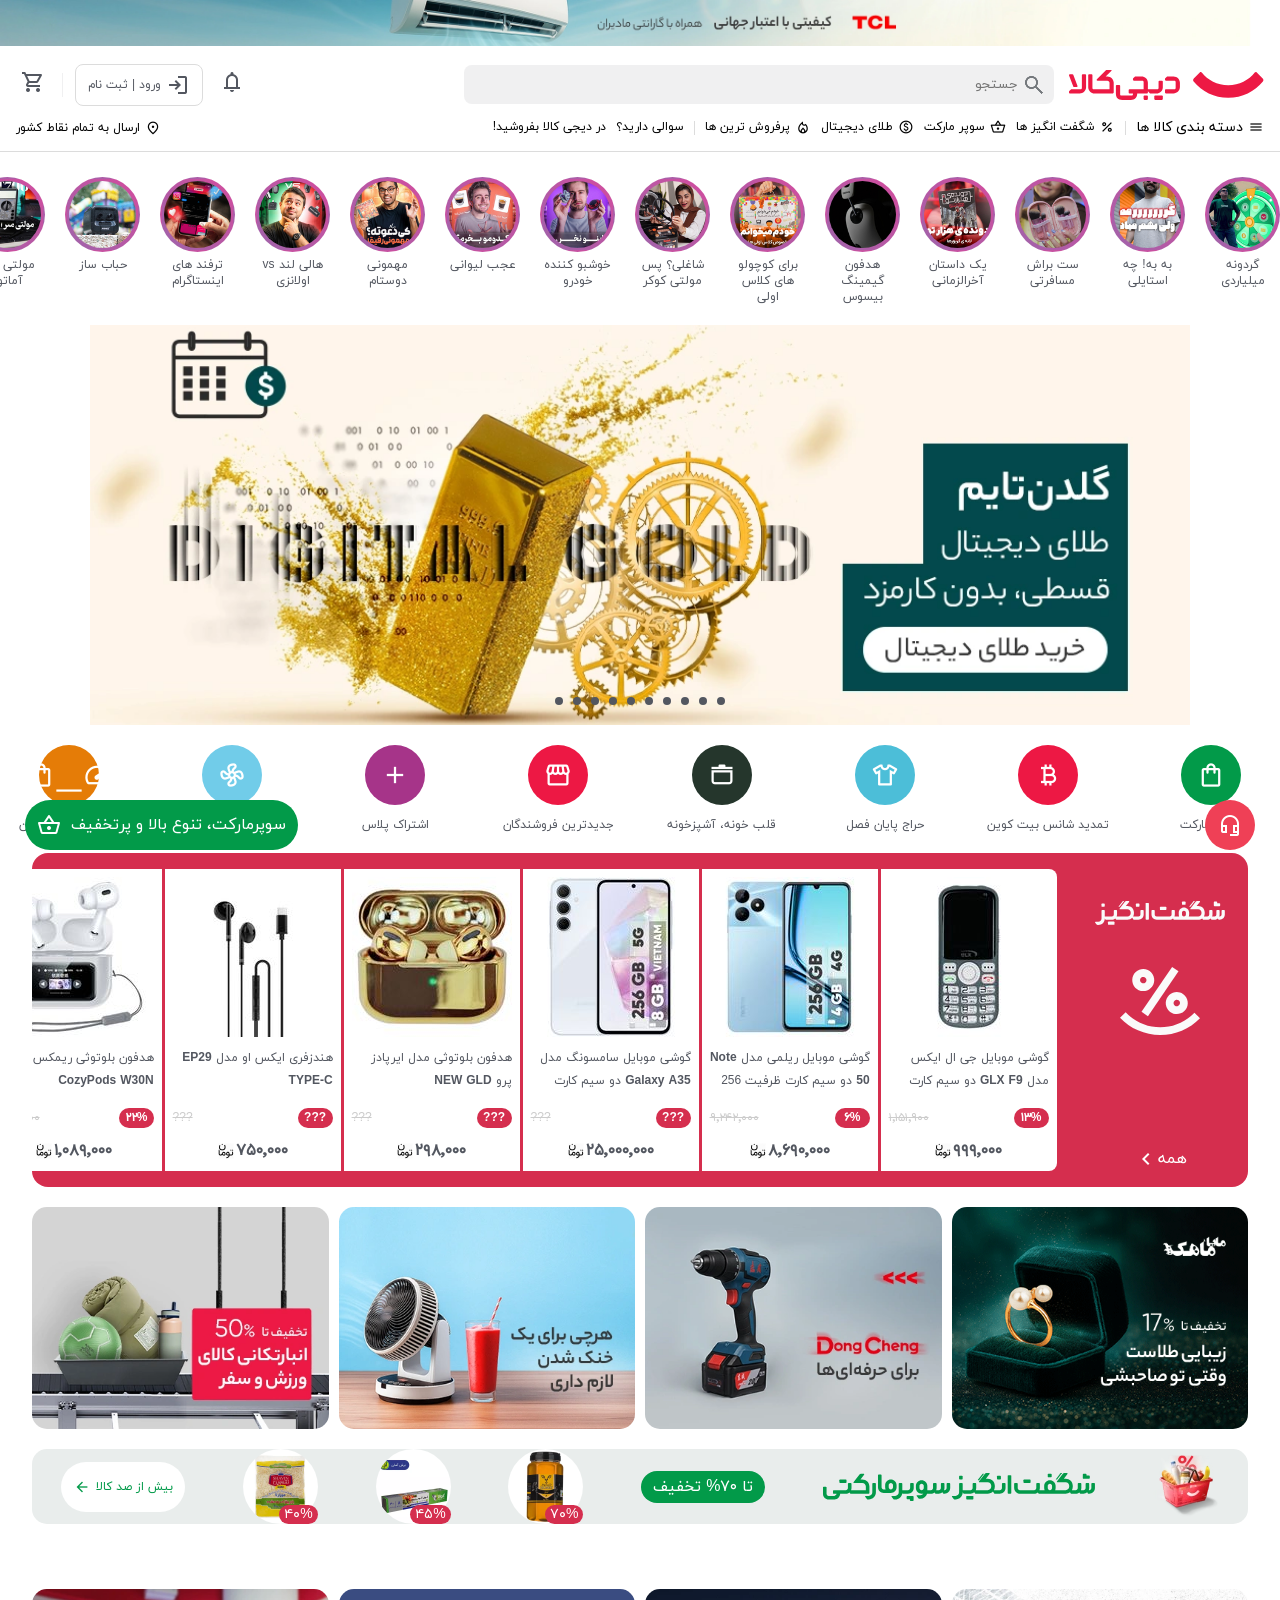
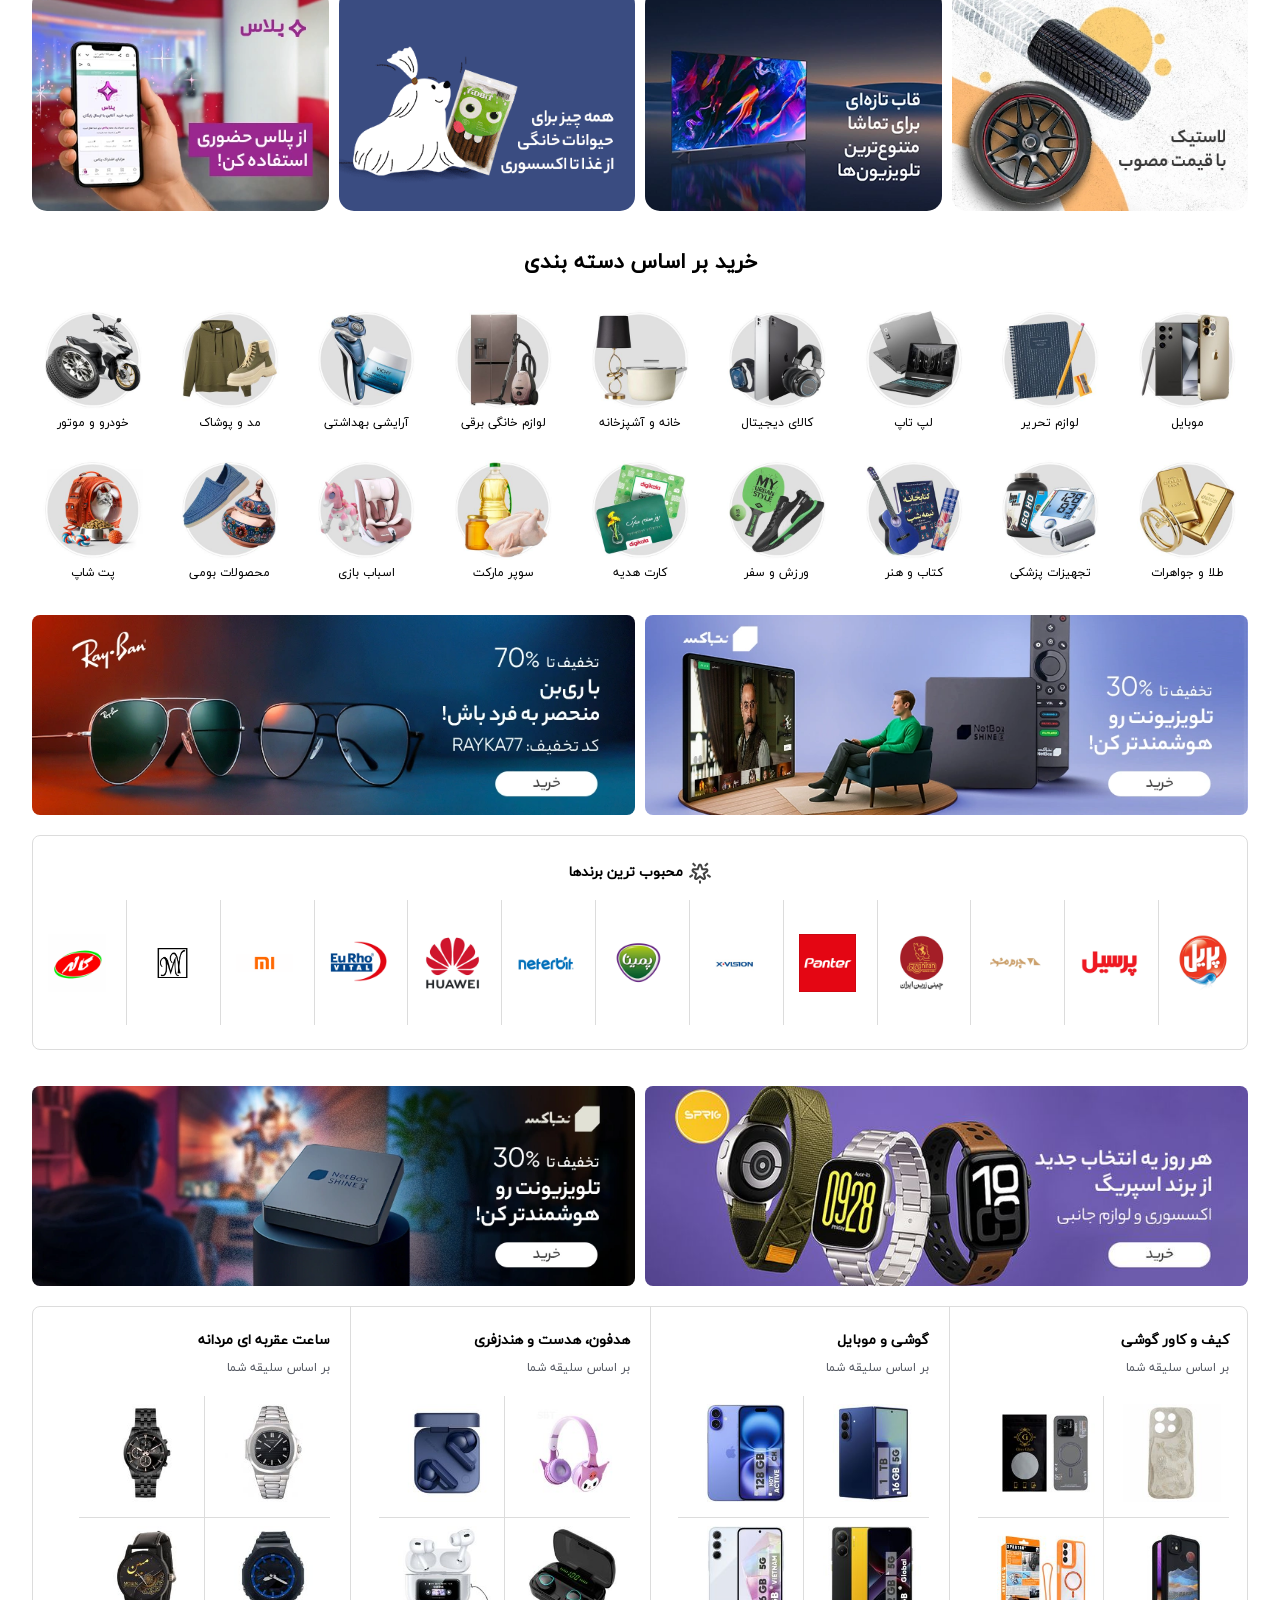
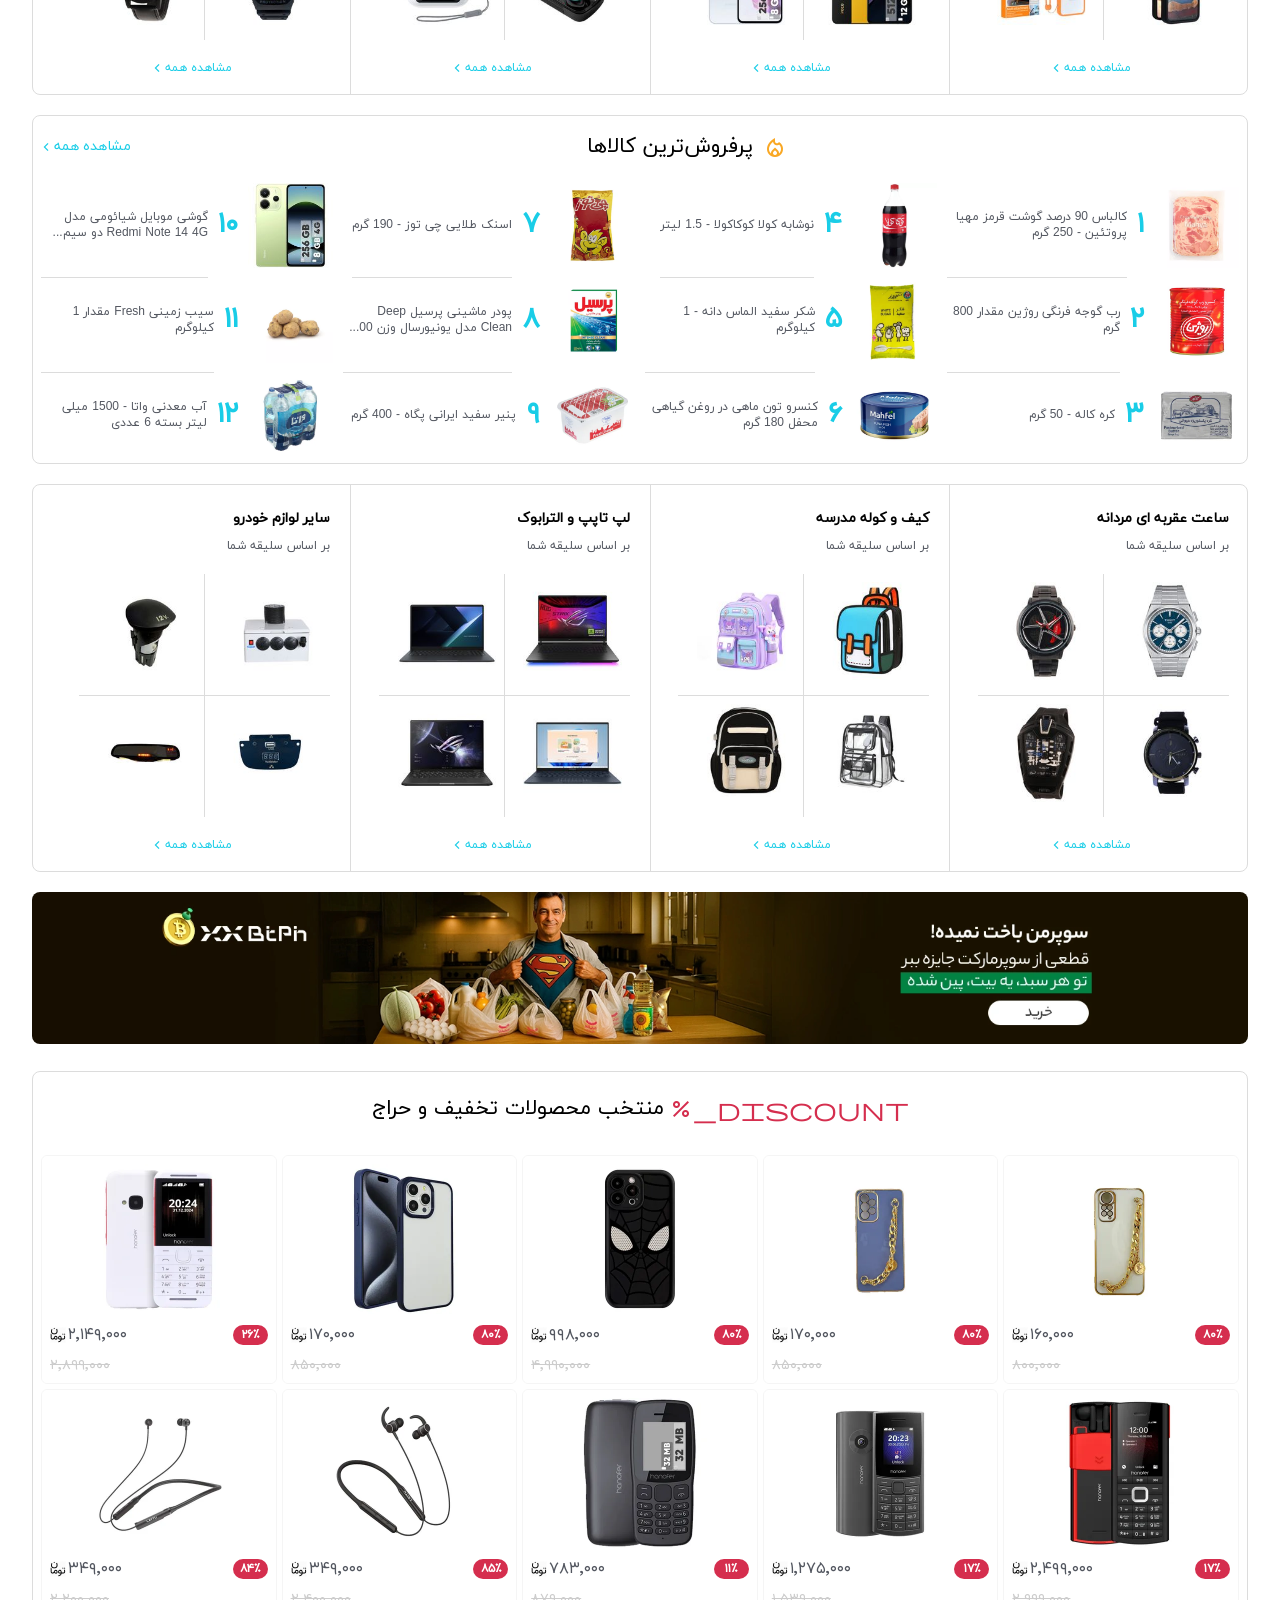
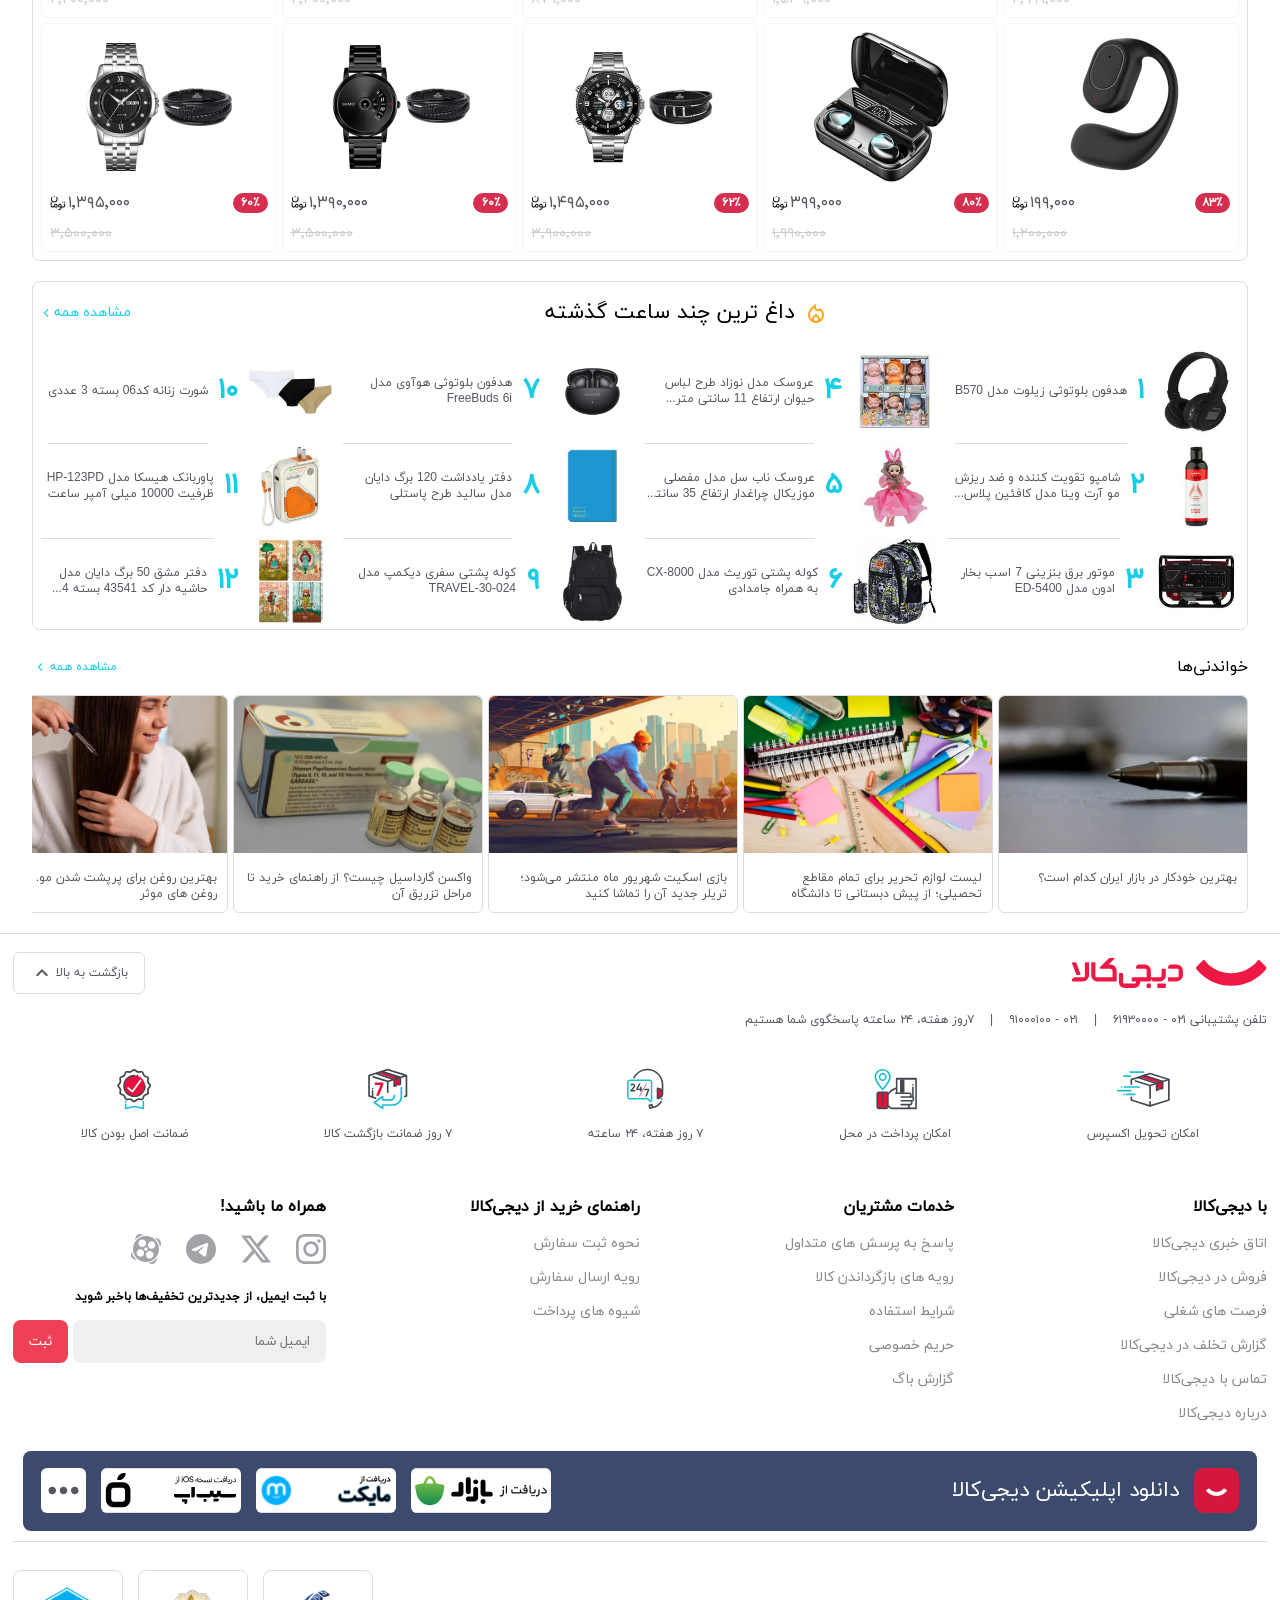
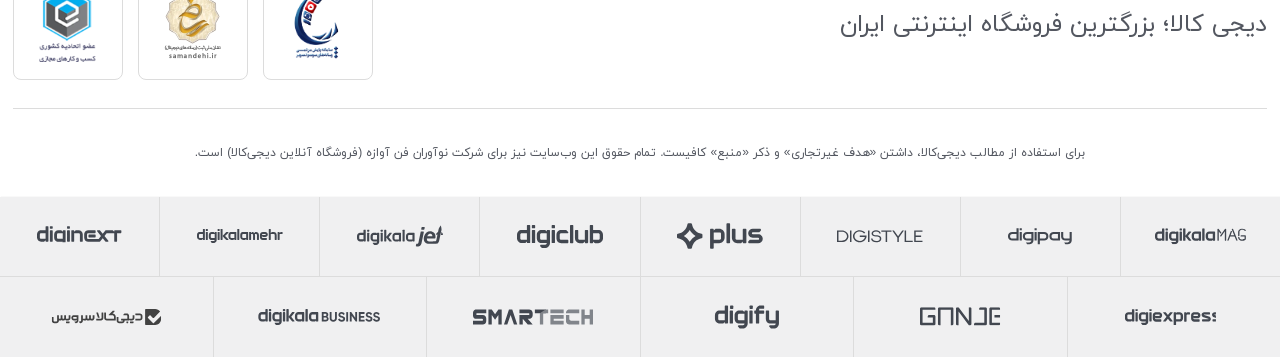
==== main.html @ b70e52a4 "initial commit - HTML + SASS + images + fonts" ====
<!DOCTYPE html>
<html lang="fa" dir="rtl">
  <head>
    <meta charset="UTF-8" />
    <meta name="viewport" content="width=device-width, initial-scale=1.0" />
    <meta
      name="description"
      content="خرید آنلاین - موبایل - لپ تاپ - موبایل - لوازم خانگی - پوشاک - سوپر مارکت - لوازم خودرو - ارسال رایگان به سراسر کشور"
    />
    <meta
      name="keyword"
      content="خرید آنلاین , موبایل , لپ تاپ , موبایل , لوازم خانگی , پوشاک , سوپر مارکت , لوازم خودرو , ارسال رایگان به سراسر کشور"
    />
    <meta name="author" content="Milad" />
    <title>فروشگاه آنلاین دیجی‌کالا</title>
    <link rel="icon" href="./assets/photos/Logo.webp" type="image/x-icon" />
    <link rel="stylesheet" href="main.css" />
    <link
      rel="stylesheet"
      href="https://fonts.googleapis.com/css2?family=Material+Symbols+Outlined&display=block"
    />
  </head>
  <body>
    <a href="#" class="top-banner">
      <img
        src="./assets/photos/f0b102e581bcf7adeebc36c65d276dbd77ea4639_1754198402.jpg"
        alt="پیشنهاد روزانه"
      />
    </a>
    <header>
      <div class="site-header">
        <!-- mobile -->
        <div class="site-header__mobile">
          <input
            type="text"
            class="site-header__search-input"
            placeholder="جستجو"
          />
          <a href="#" class="site-header__btn site-header__btn--notif">
            <span class="material-symbols-outlined"> notifications </span>
          </a>
        </div>
        <!-- desktop -->
        <div class="site-header__desktop">
          <div class="site-header__right">
            <a href="main.html" class="site-header__logo">
              <img
                src="./assets/photos/full-horizontal.svg"
                alt="صفحه ی اصلی دیجی کالا"
              />
            </a>
            <input
              type="text"
              class="site-header__search-input"
              placeholder="جستجو"
            />
          </div>
          <div class="site-header__left">
            <a href="#" class="site-header__btn site-header__btn--notif">
              <span class="material-symbols-outlined"> notifications </span>
            </a>
            <a href="#" class="site-header__btn site-header__btn--login">
              <span class="material-symbols-outlined"> login </span>
              ورود | ثبت نام
            </a>
            <span class="site-header__divider"></span>
            <a href="#" class="site-header__btn site-header__btn--cart">
              <span class="material-symbols-outlined"> shopping_cart </span>
            </a>
          </div>
        </div>
      </div>
      <!-- nav-desktop  -->
      <nav class="site-nav__desktop">
        <div class="site-nav__desktop--right">
          <div class="site-nav__desktop--category">
            <div class="site-nav__desktop--category-item">
              <span class="material-symbols-outlined"> menu </span>
              دسته بندی کالا ها
            </div>
          </div>
          <span class="site-nav__desktop--divider"></span>
          <ul class="site-nav__desktop--list">
            <li class="site-nav__desktop--list-item">
              <span class="material-symbols-outlined"> percent </span>
              شگفت انگیز ها
            </li>
            <li class="site-nav__desktop--list-item">
              <span class="material-symbols-outlined"> shopping_basket </span>
              سوپر مارکت
            </li>
            <li class="site-nav__desktop--list-item">
              <span class="material-symbols-outlined"> paid </span>
              طلای دیجیتال
            </li>
            <li class="site-nav__desktop--list-item">
              <span class="material-symbols-outlined">
                local_fire_department
              </span>
              پرفروش ترین ها
            </li>
          </ul>
          <span class="site-nav__desktop--divider"></span>
          <ul class="site-nav__desktop--utilities">
            <li class="site-nav__desktop--utilities-item">سوالی دارید؟</li>
            <li class="site-nav__desktop--utilities-item">
              در دیجی کالا بفروشید!
            </li>
          </ul>
        </div>
        <div class="site-nav__desktop--left">
          <div class="site-nav__desktop--location-selector">
            <span class="material-symbols-outlined"> location_on </span>
            ارسال به تمام نقاط کشور
          </div>
          <div class="site-nav__desktop--location-selector--tooltip">
            در حال مشاهده سرویس ها، کالاها و تخفیف ها
          </div>
        </div>
      </nav>
      <div class="site-nav__mobile--location-selector">
        <span class="material-symbols-outlined"> location_on </span>
        ارسال به تمام نقاط کشور
      </div>
    </header>
    <!-- nav-mobile  -->
    <nav class="site-nav__mobile">
      <ul class="site-nav__mobile-list">
        <li class="site-nav__mobile-list--item">
          <span class="material-symbols-outlined"> home </span>
          <p>خانه</p>
        </li>
        <li class="site-nav__mobile-list--item">
          <span class="material-symbols-outlined"> category </span>
          <p>دسته بندی</p>
        </li>
        <li class="site-nav__mobile-list--item">
          <span class="material-symbols-outlined"> shopping_cart </span>
          <p>سبد خرید</p>
        </li>
        <li class="site-nav__mobile-list--item">
          <span class="material-symbols-outlined"> play_circle </span>
          <p>مگنت</p>
        </li>
        <li class="site-nav__mobile-list--item">
          <span class="material-symbols-outlined"> account_circle </span>
          <p>دیجی کالای من</p>
        </li>
      </ul>
    </nav>
    <!-- main -->
    <main id="main">
      <section class="main__stories">
        <ul class="main__stories--list">
          <li class="main__stories--list-item">
            <a href="#">
              <img
                src="./assets/photos/2061ed67201ece9964ee2e986678f30de320dae5_1753861018.jpg"
                alt="استوری کاربران"
              />
              <span> گردونه میلیاردی </span>
            </a>
          </li>
          <li class="main__stories--list-item">
            <a href="#">
              <img
                src="./assets/photos/0ffb1917670d8f2cb7d102b425a861bc8d6394b9_1754064300.jpg"
                alt="استوری کاربران"
              />
              <span>به به! چه استایلی </span>
            </a>
          </li>
          <li class="main__stories--list-item">
            <a href="#">
              <img
                src="./assets/photos/4a04c7de5f4b63841dcfe82864f72edefd9f529b_1753219483.jpg"
                alt="استوری کاربران"
              />
              <span>ست براش مسافرتی</span>
            </a>
          </li>
          <li class="main__stories--list-item">
            <a href="#">
              <img
                src="./assets/photos/92c2a31b56e80b270e01c5e70ecf05483b658bbb_1753112142.jpg"
                alt="استوری کاربران"
              />
              <span>یک داستان آخرالزمانی</span>
            </a>
          </li>
          <li class="main__stories--list-item">
            <a href="#">
              <img
                src="./assets/photos/6227c501bac1d05ce5050d5f31e4cff93f65c1f5_1753121120.jpg"
                alt="استوری کاربران"
              />
              <span>هدفون گیمینگ بیسوس</span>
            </a>
          </li>
          <li class="main__stories--list-item">
            <a href="#">
              <img
                src="./assets/photos/af4e13ffb624c58b502f48c779c7ea793ed6a0ad_1754731602.jpg"
                alt="استوری کاربران"
              />
              <span>برای کوچولو های کلاس اولی</span>
            </a>
          </li>
          <li class="main__stories--list-item">
            <a href="#">
              <img
                src="./assets/photos/e57110a8bf68ebf26b18867ecc3e9542c580106b_1753218216.jpg"
                alt="استوری کاربران"
              />
              <span>شاغلی؟ پس مولتی کوکر</span>
            </a>
          </li>
          <li class="main__stories--list-item">
            <a href="#">
              <img
                src="./assets/photos/8d89d94e6332f80d7cf0e85f680ce39d9faf185a_1754066282.jpg"
                alt="استوری کاربران"
              />
              <span>خوشبو کننده خودرو</span>
            </a>
          </li>
          <li class="main__stories--list-item">
            <a href="#">
              <img
                src="./assets/photos/58cf5ac81dc5f37ef7f445f7d9add38310ba9530_1754943337.jpg"
                alt="استوری کاربران"
              />
              <span>عجب لیوانی</span>
            </a>
          </li>
          <li class="main__stories--list-item">
            <a href="#">
              <img
                src="./assets/photos/6056015035837a8c8252e4e66e4812634ce24ae4_1754938020.jpg"
                alt="استوری کاربران"
              />
              <span>مهمونی دوستام</span>
            </a>
          </li>
          <li class="main__stories--list-item">
            <a href="#">
              <img
                src="./assets/photos/24ff25d6979bb799e01412176a02cda1814e0c15_1754944591.jpg"
                alt="استوری کاربران"
              />
              <span>هالی لند vs اولانزی</span>
            </a>
          </li>
          <li class="main__stories--list-item">
            <a href="#">
              <img
                src="./assets/photos/c852012cf29f8e790d4a9f05baa7404e889b945c_1754941793.jpg"
                alt="استوری کاربران"
              />
              <span>ترفند های اینستاگرام</span>
            </a>
          </li>
          <li class="main__stories--list-item">
            <a href="#">
              <img
                src="./assets/photos/1023daf7f3a7d22ed803457e5ad2123739055f36_1754950891.jpg"
                alt="استوری کاربران"
              />
              <span>حباب ساز</span>
            </a>
          </li>
          <li class="main__stories--list-item">
            <a href="#">
              <img
                src="./assets/photos/9c553a1e18788c33f8222186042d9cb96848c2e0_1755781149.jpg"
                alt="استوری کاربران"
              />
              <span>مولتی متر آماتور</span>
            </a>
          </li>
          <li class="main__stories--list-item">
            <a href="#">
              <img
                src="./assets/photos/99e989226ba94971f949eeee4749cd4729f99882_1754941395.jpg"
                alt="استوری کاربران"
              />
              <span>کت و شلوار آیفون</span>
            </a>
          </li>
          <li class="main__stories--list-item">
            <a href="#">
              <img
                src="./assets/photos/83e4c248951686ba9a1d20319bf284c64be92154_1755888437.jpg"
                alt="استوری کاربران"
              />
              <span>شیر سماور</span>
            </a>
          </li>
        </ul>
      </section>
      <section class="main__carousel">
        <div class="main__carousel-slides">
          <div class="main__carousel-slides--item" id="slide1">
            <a href="#">
              <img
                src="./assets/photos/4f736a29b65a9fb5c90c86f1a5ba101b31268160_1755071419.jpg"
                alt="تبلیغ فروشندگان"
              />
            </a>
          </div>
          <div class="main__carousel-slides--item" id="slide2">
            <a href="#">
              <img
                src="./assets/photos/39db3b26f118b9f49452eaf800fb435d09df32b5_1754750564.gif"
                alt="تبلیغ فروشندگان"
              />
            </a>
          </div>
          <div class="main__carousel-slides--item" id="slide3">
            <a href="#">
              <img
                src="./assets/photos/82e2716f312c250625ad67e70cffdd507a02a029_1755072764.jpg"
                alt="تبلیغ فروشندگان"
              />
            </a>
          </div>
          <div class="main__carousel-slides--item" id="slide4">
            <a href="#">
              <img
                src="./assets/photos/96b3b8fd7d92fbdfd7d8d56378a2a0cb15d857a1_1755076096.jpg"
                alt="تبلیغ فروشندگان"
              />
            </a>
          </div>
          <div class="main__carousel-slides--item" id="slide5">
            <a href="#">
              <img
                src="./assets/photos/a417bd37319daccc7208b5ea23851a7bb903f241_1755319764.jpg"
                alt="تبلیغ فروشندگان"
              />
            </a>
          </div>
          <div class="main__carousel-slides--item" id="slide6">
            <a href="#">
              <img
                src="./assets/photos/b62f45b5ea3b968fd11165857cccc3b36147615c_1755077337.gif"
                alt="تبلیغ فروشندگان"
              />
            </a>
          </div>
          <div class="main__carousel-slides--item" id="slide7">
            <a href="#">
              <img
                src="./assets/photos/c9df48a921acf8c62fbe9f8d148241a49fac16a6_1754975078.jpg"
                alt="تبلیغ فروشندگان"
              />
            </a>
          </div>
          <div class="main__carousel-slides--item" id="slide8">
            <a href="#">
              <img
                src="./assets/photos/dc3ad2fbd14acbd10a52c90dd85de23fc4b26650_1754151663.jpg"
                alt="تبلیغ فروشندگان"
              />
            </a>
          </div>
          <div class="main__carousel-slides--item" id="slide9">
            <a href="#">
              <img
                src="./assets/photos/ef51b67b862ae719e41120f691e3f25d47c9f657_1754888757.jpg"
                alt="تبلیغ فروشندگان"
              />
            </a>
          </div>
          <div class="main__carousel-slides--item" id="slide10">
            <a href="#">
              <img
                src="./assets/photos/f8007c261d4afa54b82a0b5c0c00471721c652c2_1754829712.jpg"
                alt="تبلیغ فروشندگان"
              />
            </a>
          </div>
        </div>
        <div class="main__carousel-indicators">
          <a href="#slide1" class="main__carousel-indicator"></a>
          <a href="#slide2" class="main__carousel-indicator"></a>
          <a href="#slide3" class="main__carousel-indicator"></a>
          <a href="#slide4" class="main__carousel-indicator"></a>
          <a href="#slide5" class="main__carousel-indicator"></a>
          <a href="#slide6" class="main__carousel-indicator"></a>
          <a href="#slide7" class="main__carousel-indicator"></a>
          <a href="#slide8" class="main__carousel-indicator"></a>
          <a href="#slide9" class="main__carousel-indicator"></a>
          <a href="#slide10" class="main__carousel-indicator"></a>
        </div>
      </section>
      <section class="main__categories-shortcut">
        <ul class="main__categories-shortcut--list">
          <li class="main__categories-shortcut--list-item">
            <a href="#">
              <span class="material-symbols-outlined"> shopping_bag </span>
              <span>سوپر مارکت</span>
            </a>
          </li>
          <li class="main__categories-shortcut--list-item">
            <a href="#">
              <span class="material-symbols-outlined"> currency_bitcoin </span>
              <span>تمدید شانس بیت کوین</span>
            </a>
          </li>
          <li class="main__categories-shortcut--list-item">
            <a href="#">
              <span class="material-symbols-outlined"> apparel </span>
              <span>حراج پایان فصل</span>
            </a>
          </li>
          <li class="main__categories-shortcut--list-item">
            <a href="#">
              <span class="material-symbols-outlined"> stockpot </span>
              <span>قلب خونه، آشپزخونه</span>
            </a>
          </li>
          <li class="main__categories-shortcut--list-item">
            <a href="#">
              <span class="material-symbols-outlined"> storefront </span>
              <span>جدیدترین فروشندگان</span>
            </a>
          </li>
          <li class="main__categories-shortcut--list-item">
            <a href="#">
              <span class="material-symbols-outlined"> add </span>
              <span>اشتراک پلاس</span>
            </a>
          </li>
          <li class="main__categories-shortcut--list-item">
            <a href="#">
              <span class="material-symbols-outlined"> mode_fan </span>
              <span>چله تابستون</span>
            </a>
          </li>
          <li class="main__categories-shortcut--list-item">
            <a href="#">
              <span class="material-symbols-outlined">
                shopping_bag_speed
              </span>
              <span>فوری با ارسال رایگان</span>
            </a>
          </li>
        </ul>
      </section>
      <section class="main__amazing-offers">
        <div class="main__amazing-offers--container">
          <div class="main__amazing-offers--header">
            <a href="#" class="main__amazing-offers--header-right">
              <img
                src="./assets/photos/0d072059918d0c22b88320554ce4b3e07d0472f2_1746354551.svg"
                alt="پیشنهاد شگفت انگیز"
                class="main__amazing-offers--header-right--percent"
              />
              <img
                src="./assets/photos/e0c05f5d67bf71be7605ec22cb3ee6be57d43e94_1746354561.svg"
                alt="پیشنهاد شگفت انگیز"
                class="main__amazing-offers--header-right--amazing"
              />
            </a>
            <a href="#" class="main__amazing-offers--header-left">
              همه
              <span class="material-symbols-outlined"> chevron_left </span>
            </a>
          </div>
          <div class="main__amazing-offers--list">
            <a href="#">
              <article class="main__amazing-offers--list-card">
                <img
                  src="./assets/photos/986c89a39002f22bbfcc0063dcd760089a9fd157_1739716046.jpg"
                  alt="محصولات پیشنهاد شگفت انگیز"
                />
                <div class="main__amazing-offers--list-card--info">
                  گوشی موبایل جی ال ایکس مدل <span>GLX F9</span> دو سیم کارت
                </div>
                <div class="main__amazing-offers--list-card--old-price">
                  <span class="percent">۱۳%</span>
                  <del class="price">۱٬۱۵۱٬۹۰۰</del>
                </div>
                <span class="main__amazing-offers--list-card--new-price">
                  ۹۹۹٬۰۰۰
                  <img
                    src="./assets/photos/Toman.png"
                    alt="تومان"
                    width="16"
                    height="16"
                  />
                </span>
              </article>
            </a>
            <a href="#">
              <article class="main__amazing-offers--list-card">
                <img
                  src="./assets/photos/3e05af7c36bf7b1e0994a34ffc7208921d91e157_1739621091.jpg"
                  alt="محصولات پیشنهاد شگفت انگیز"
                />
                <div class="main__amazing-offers--list-card--info">
                  گوشی موبایل ریلمی مدل <span>Note 50</span> دو سیم کارت ظرفیت
                  256 گیگابایت و رم 4 گیگابایت
                </div>
                <div class="main__amazing-offers--list-card--old-price">
                  <span class="percent">۶%</span>
                  <del class="price">۹٬۲۴۲٬۰۰۰</del>
                </div>
                <span class="main__amazing-offers--list-card--new-price">
                  ۸٬۶۹۰٬۰۰۰
                  <img
                    src="./assets/photos/Toman.png"
                    alt="تومان"
                    width="16"
                    height="16"
                  />
                </span>
              </article>
            </a>
            <a href="#">
              <article class="main__amazing-offers--list-card">
                <img
                  src="./assets/photos/a66b83ecec69edcaeb977a2426b3c7b2e5150909_1726391490.jpg"
                  alt="محصولات پیشنهاد شگفت انگیز"
                />
                <div class="main__amazing-offers--list-card--info">
                  گوشی موبایل سامسونگ مدل <span>Galaxy A35</span> دو سیم کارت
                  ظرفیت 256 گیگابایت رم 8 گیگابایت - ویتنام
                </div>
                <div class="main__amazing-offers--list-card--old-price">
                  <span class="percent">???</span>
                  <del class="price">???</del>
                </div>
                <span class="main__amazing-offers--list-card--new-price">
                  ۲۵٬۰۰۰٬۰۰۰
                  <img
                    src="./assets/photos/Toman.png"
                    alt="تومان"
                    width="16"
                    height="16"
                  />
                </span>
              </article>
            </a>
            <a href="#">
              <article class="main__amazing-offers--list-card">
                <img
                  src="./assets/photos/b44f3a316196b3a09af78072bedf89a1012d8051_1754247085.jpg"
                  alt="محصولات پیشنهاد شگفت انگیز"
                />
                <div class="main__amazing-offers--list-card--info">
                  هدفون بلوتوثی مدل ایرپادز پرو <span>NEW GLD</span>
                </div>
                <div class="main__amazing-offers--list-card--old-price">
                  <span class="percent">???</span>
                  <del class="price">???</del>
                </div>
                <span class="main__amazing-offers--list-card--new-price">
                  ۲۹۸٬۰۰۰
                  <img
                    src="./assets/photos/Toman.png"
                    alt="تومان"
                    width="16"
                    height="16"
                  />
                </span>
              </article>
            </a>
            <a href="#">
              <article class="main__amazing-offers--list-card">
                <img
                  src="./assets/photos/c2ef20ddd7e898eabe65c5e8b0569ba7ae855c76_1754248852.jpg"
                  alt="محصولات پیشنهاد شگفت انگیز"
                />
                <div class="main__amazing-offers--list-card--info">
                  هندزفری ایکس او مدل <span>EP29 TYPE-C</span>
                </div>
                <div class="main__amazing-offers--list-card--old-price">
                  <span class="percent">???</span>
                  <del class="price">???</del>
                </div>
                <span class="main__amazing-offers--list-card--new-price">
                  ۷۵۰٬۰۰۰
                  <img
                    src="./assets/photos/Toman.png"
                    alt="تومان"
                    width="16"
                    height="16"
                  />
                </span>
              </article>
            </a>
            <a href="#">
              <article class="main__amazing-offers--list-card">
                <img
                  src="./assets/photos/7ccb165f656b13a6dab17f09e182d7ec1ad44bcf_1745827651.jpg"
                  alt="محصولات پیشنهاد شگفت انگیز"
                />
                <div class="main__amazing-offers--list-card--info">
                  هدفون بلوتوثی ریمکس مدل <span>CozyPods W30N</span>
                </div>
                <div class="main__amazing-offers--list-card--old-price">
                  <span class="percent">۲۲%</span>
                  <del class="price">۱٬۳۹۰٬۰۰۰</del>
                </div>
                <span class="main__amazing-offers--list-card--new-price">
                  ۱٬۰۸۹٬۰۰۰
                  <img
                    src="./assets/photos/Toman.png"
                    alt="تومان"
                    width="16"
                    height="16"
                  />
                </span>
              </article>
            </a>
            <a href="#">
              <article class="main__amazing-offers--list-card">
                <img
                  src="./assets/photos/2efa980b64a5fa919af0170e5c0086855a84e291_1720456963.jpg"
                  alt="محصولات پیشنهاد شگفت انگیز"
                />
                <div class="main__amazing-offers--list-card--info">
                  لپ تاپ 15.6 اینچی اچ‌ پی مدل
                  <span>G10 255-Athlon Silver 7120U-8GB DDR4-512GB SSD-TN</span>
                </div>
                <div class="main__amazing-offers--list-card--old-price">
                  <span class="percent">۱۰%</span>
                  <del class="price">۲۵٬۴۹۹٬٬۰۰۰</del>
                </div>
                <span class="main__amazing-offers--list-card--new-price">
                  ۲۲٬۹۹۰٬۰۰۰
                  <img
                    src="./assets/photos/Toman.png"
                    alt="تومان"
                    width="16"
                    height="16"
                  />
                </span>
              </article>
            </a>
            <a href="#">
              <article class="main__amazing-offers--list-card">
                <img
                  src="./assets/photos/ad4330e32d6178495ea97e7cd0e2eda6164715fb_1704096059.jpg"
                  alt="محصولات پیشنهاد شگفت انگیز"
                />
                <div class="main__amazing-offers--list-card--info">
                  لپ تاپ 15.6 اینچی ایسوس مدل
                  <span
                    >Vivobook 15 X1502ZA-EJ1429-i7 12700H-16GB DDR4
                    3200MHz-512GB SSD-TFT</span
                  >
                  - کاستوم شده
                </div>
                <div class="main__amazing-offers--list-card--old-price">
                  <span class="percent">۸%</span>
                  <del class="price">۵۲٬۷۹۹٬۰۰۰</del>
                </div>
                <span class="main__amazing-offers--list-card--new-price">
                  ۴۸٬۳۹۹٬۰۰۰
                  <img
                    src="./assets/photos/Toman.png"
                    alt="تومان"
                    width="16"
                    height="16"
                  />
                </span>
              </article>
            </a>
            <a href="#">
              <article class="main__amazing-offers--list-card">
                <img
                  src="./assets/photos/754535a72aac9fd50f3e7f9a200f06db0c5dda68_1722024720.jpg"
                  alt="محصولات پیشنهاد شگفت انگیز"
                />
                <div class="main__amazing-offers--list-card--info">
                  لپ تاپ 14 اینچی اچ‌ پی مدل
                  <span
                    >ENVY X360 14-ES1013DX-Core 5 120U-8GB
                    DDR4-512SSD-W-Touch</span
                  >
                </div>
                <div class="main__amazing-offers--list-card--old-price">
                  <span class="percent">۳%</span>
                  <del class="price">۴۹٬۹۹۹٬۰۰۰</del>
                </div>
                <span class="main__amazing-offers--list-card--new-price">
                  ۴۸٬۴۹۹٬۰۰۰
                  <img
                    src="./assets/photos/Toman.png"
                    alt="تومان"
                    width="16"
                    height="16"
                  />
                </span>
              </article>
            </a>
            <a href="#">
              <article class="main__amazing-offers--list-card">
                <img
                  src="./assets/photos/1ea4587f3b9fc2878e0471b9e04754108ef248fe_1738569472.jpg"
                  alt="محصولات پیشنهاد شگفت انگیز"
                />
                <div class="main__amazing-offers--list-card--info">
                  ساعت هوشمند ورنا مدل <span>W49 Ultra</span>
                </div>
                <div class="main__amazing-offers--list-card--old-price">
                  <span class="percent">???</span>
                  <del class="price">???</del>
                </div>
                <span class="main__amazing-offers--list-card--new-price">
                  ۹۷۰٬۰۰۰
                  <img
                    src="./assets/photos/Toman.png"
                    alt="تومان"
                    width="16"
                    height="16"
                  />
                </span>
              </article>
            </a>
          </div>
        </div>
      </section>
      <section class="main__products-introduction">
        <div class="main__products-introduction--container">
          <div class="main__products-introduction--container-item">
            <a href="#">
              <img
                src="./assets/photos/43708c1aadb1594209066a3bacf375b0fd95f992_1754831740.gif"
                alt="معرفی محصولات"
              />
            </a>
            <a href="#">
              <img
                src="./assets/photos/8201c41e100a8dfb235fa6277df48e36f98c5ee9_1755411413.jpg"
                alt="معرفی محصولات"
              />
            </a>
          </div>
          <div class="main__products-introduction--container-item">
            <a href="#">
              <img
                src="./assets/photos/f0590dbd3eafc4461beada7807b6eead937287d0_1755064371.jpg"
                alt="معرفی محصولات"
              />
            </a>
            <a href="#">
              <img
                src="./assets/photos/d6bd7182a44b2a79fce870bd05a20f3a691fb58d_1747820007.jpg"
                alt="معرفی محصولات"
              />
            </a>
          </div>
        </div>
      </section>
      <section class="main__market-amazing-offers">
        <div class="main__amazing-offers">
          <div class="main__amazing-offers--container">
            <div class="main__amazing-offers--header">
              <a href="#" class="main__amazing-offers--header-right">
                <img
                  src="./assets/photos/0d072059918d0c22b88320554ce4b3e07d0472f2_1746354551.svg"
                  alt="پیشنهاد شگفت انگیز"
                  class="main__amazing-offers--header-right--percent"
                />
                <img
                  src="./assets/photos/e0c05f5d67bf71be7605ec22cb3ee6be57d43e94_1746354561.svg"
                  alt="پیشنهاد شگفت انگیز"
                  class="main__amazing-offers--header-right--amazing"
                />
              </a>
              <a href="#" class="main__amazing-offers--header-left">
                همه
                <span class="material-symbols-outlined"> chevron_left </span>
              </a>
            </div>
            <div class="main__amazing-offers--list">
              <a href="#">
                <article class="main__amazing-offers--list-card">
                  <img
                    src="./assets/photos/3284348.jpg"
                    alt="محصولات پیشنهاد شگفت انگیز"
                  />
                  <div class="main__amazing-offers--list-card--info">
                    عسل شیگوار - 1.8 کیلوگرم
                  </div>
                  <div class="main__amazing-offers--list-card--old-price">
                    <span class="percent">۷۰%</span>
                    <del class="price">۱٬۲۴۵٬۳۰۰</del>
                  </div>
                  <span class="main__amazing-offers--list-card--new-price">
                    ۳۷۳٬۵۹۰
                    <img
                      src="./assets/photos/Toman.png"
                      alt="تومان"
                      width="16"
                      height="16"
                    />
                  </span>
                </article>
              </a>
              <a href="#">
                <article class="main__amazing-offers--list-card">
                  <img
                    src="./assets/photos/f3d4a58893737b5a77c5e8657b2f121c187d2ae6_1735978496.jpg"
                    alt="محصولات پیشنهاد شگفت انگیز"
                  />
                  <div class="main__amazing-offers--list-card--info">
                    عسل چهل گیاه ممتاز خوانسار - 1000 گرم
                  </div>
                  <div class="main__amazing-offers--list-card--old-price">
                    <span class="percent">۶۱%</span>
                    <del class="price">۵۸۵٬۰۰۰</del>
                  </div>
                  <span class="main__amazing-offers--list-card--new-price">
                    ۲۲۹٬۰۰۰
                    <img
                      src="./assets/photos/Toman.png"
                      alt="تومان"
                      width="16"
                      height="16"
                    />
                  </span>
                </article>
              </a>
              <a href="#">
                <article class="main__amazing-offers--list-card">
                  <img
                    src="./assets/photos/b95bd411c603c2beb06f80c67ef93a1dc4abf68f_1724055219.jpg"
                    alt="محصولات پیشنهاد شگفت انگیز"
                  />
                  <div class="main__amazing-offers--list-card--info">
                    ژل شستشو بدن هیدرودرم مدل Oud مناسب انواع پوست حجم 500 میلی
                    لیتر
                  </div>
                  <div class="main__amazing-offers--list-card--old-price">
                    <span class="percent">۴۹%</span>
                    <del class="price">۱۹۷٬۰۰۰</del>
                  </div>
                  <span class="main__amazing-offers--list-card--new-price">
                    ۱۰۰٬۰۰۰
                    <img
                      src="./assets/photos/Toman.png"
                      alt="تومان"
                      width="16"
                      height="16"
                    />
                  </span>
                </article>
              </a>
              <a href="#">
                <article class="main__amazing-offers--list-card">
                  <img
                    src="./assets/photos/c677924b1743e0d48d1561e4781e39a63b0d55f3_1754318999.jpg"
                    alt="محصولات پیشنهاد شگفت انگیز"
                  />
                  <div class="main__amazing-offers--list-card--info">
                    روغن زیتون فرابکر مهربانو - 500 میلی لیتر
                  </div>
                  <div class="main__amazing-offers--list-card--old-price">
                    <span class="percent">۴۹%</span>
                    <del class="price">۷۰۰٬۰۰۰</del>
                  </div>
                  <span class="main__amazing-offers--list-card--new-price">
                    ۳۵۹٬۰۰۰
                    <img
                      src="./assets/photos/Toman.png"
                      alt="تومان"
                      width="16"
                      height="16"
                    />
                  </span>
                </article>
              </a>
              <a href="#">
                <article class="main__amazing-offers--list-card">
                  <img
                    src="./assets/photos/f9e5fa5dd481c61f2e8da570861008e0ea554937_1714311761.jpg"
                    alt="محصولات پیشنهاد شگفت انگیز"
                  />
                  <div class="main__amazing-offers--list-card--info">
                    کیسه زباله پرناک مدل A701 ضخیم وزن 500 گرم
                  </div>
                  <div class="main__amazing-offers--list-card--old-price">
                    <span class="percent">۴۵%</span>
                    <del class="price">۲۳۲٬۵۰۰</del>
                  </div>
                  <span class="main__amazing-offers--list-card--new-price">
                    ۱۲۷٬۸۷۰
                    <img
                      src="./assets/photos/Toman.png"
                      alt="تومان"
                      width="16"
                      height="16"
                    />
                  </span>
                </article>
              </a>
              <a href="#">
                <article class="main__amazing-offers--list-card">
                  <img
                    src="./assets/photos/1347e45ae0d33a8bb70f726281628c3a436f23d7_1699171704.jpg"
                    alt="محصولات پیشنهاد شگفت انگیز"
                  />
                  <div class="main__amazing-offers--list-card--info">
                    فویل آلومینیوم کوالا مدل دالبوردار رول 8 متری
                  </div>
                  <div class="main__amazing-offers--list-card--old-price">
                    <span class="percent">۴۵%</span>
                    <del class="price">۲۳۹٬۰۰۰</del>
                  </div>
                  <span class="main__amazing-offers--list-card--new-price">
                    ۱۳۲٬۰۰۰
                    <img
                      src="./assets/photos/Toman.png"
                      alt="تومان"
                      width="16"
                      height="16"
                    />
                  </span>
                </article>
              </a>
            </div>
          </div>
        </div>
        <div class="main__amazing-offers--desktop">
          <div class="main__amazing-offers--desktop-container">
            <a href="#" class="main__amazing-offers--desktop-link">
              <div class="main__amazing-offers--desktop-link-banner">
                <img
                  src="./assets/photos/fresh.webp"
                  alt="محصولات پیشنهاد شگفت انگیز"
                />
                <img
                  src="./assets/photos/fresh-incredible-offer.svg"
                  alt="محصولات پیشنهاد شگفت انگیز"
                />
                <span>تا ۷۰% تخفیف</span>
                <div>
                  <img
                    src="./assets/photos/3284348.jpg"
                    alt="محصولات پیشنهاد شگفت انگیز"
                  />
                  <span>۷۰%</span>
                </div>
                <div>
                  <img
                    src="./assets/photos/1347e45ae0d33a8bb70f726281628c3a436f23d7_1699171704.jpg"
                    alt="محصولات پیشنهاد شگفت انگیز"
                  />
                  <span>۴۵%</span>
                </div>
                <div>
                  <img
                    src="./assets/photos/bc69b51e405e0157a1be433cac01d4c7f856755f_1617794136.jpg"
                    alt="محصولات پیشنهاد شگفت انگیز"
                  />
                  <span>۴۰%</span>
                </div>
                <span>
                  بیش از صد کالا
                  <span class="material-symbols-outlined"> arrow_back </span>
                </span>
              </div>
            </a>
          </div>
        </div>
      </section>
      <section class="main__products-introduction">
        <div class="main__products-introduction--container">
          <div class="main__products-introduction--container-item">
            <a href="#">
              <img
                src="./assets/photos/d31a80d2ea931f08317b726b74cf417ffe0c2a6f_1755354017.jpg"
                alt="معرفی محصولات"
              />
            </a>
            <a href="#">
              <img
                src="./assets/photos/af53f7665e051fc2d5154dfe1c455ec8f9715398_1754730953.jpg"
                alt="معرفی محصولات"
              />
            </a>
          </div>
          <div class="main__products-introduction--container-item">
            <a href="#">
              <img
                src="./assets/photos/e1183937924feabee7e56e59a05422e27d5b4971_1755411695.gif"
                alt="معرفی محصولات"
              />
            </a>
            <a href="#">
              <img
                src="./assets/photos/8f827fe5a49b6b8beabc78e5d8bbc22ef32c22c0_1755609653.jpg"
                alt="معرفی محصولات"
              />
            </a>
          </div>
        </div>
      </section>
      <section class="main__product-categories">
        <div class="main__product-categories--container">
          <div class="main__product-categories--container-header">
            <h2>دسته بندی ها</h2>
            <h2>خرید بر اساس دسته بندی</h2>
          </div>
          <div class="main__product-categories--container-body">
            <div class="main__product-categories--container-list">
              <a href="#">
                <img
                  src="./assets/photos/09a98a13c782e12a245930b4515d243b17734a33_1740299441.jpg"
                  alt="محصولات دسته بندی شده"
                />
                <span>موبایل</span>
              </a>
              <a href="#">
                <img
                  src="./assets/photos/56caeb8b238d670d0c8829cdfd4ed5f181cec7be_1755420656.jpg"
                  alt="محصولات دسته بندی شده"
                />
                <span>لوازم تحریر</span>
              </a>
              <a href="#">
                <img
                  src="./assets/photos/7cf1fed6dac6bdfd1b888db6bf8f443ea680244b_1748692252.jpg"
                  alt="محصولات دسته بندی شده"
                />
                <span>لپ تاپ</span>
              </a>
              <a href="#">
                <img
                  src="./assets/photos/151ec29bae111afd3b6a0e71cec5c4c26f1c3014_1740299456.jpg"
                  alt="محصولات دسته بندی شده"
                />
                <span>کالای دیجیتال</span>
              </a>
              <a href="#">
                <img
                  src="./assets/photos/8a042388b93c5116604f35092a1fb35f8f0756be_1740299467.jpg"
                  alt="محصولات دسته بندی شده"
                />
                <span>خانه و آشپزخانه</span>
              </a>
              <a href="#">
                <img
                  src="./assets/photos/d825f64f509cd5067a9022528c465e8ca705f60d_1740299511.jpg"
                  alt="محصولات دسته بندی شده"
                />
                <span>لوازم خانگی برقی</span>
              </a>
              <a href="#">
                <img
                  src="./assets/photos/b196bbdea97f57bfac02dc1666d7401b16ee4bcb_1740299482.jpg"
                  alt="محصولات دسته بندی شده"
                />
                <span>آرایشی بهداشتی</span>
              </a>
              <a href="#">
                <img
                  src="./assets/photos/b3d4eaefebe67ab8d849296ea2e7e113cde8094c_1740299538.jpg"
                  alt="محصولات دسته بندی شده"
                />
                <span>مد و پوشاک</span>
              </a>
              <a href="#">
                <img
                  src="./assets/photos/03552aa1293fec9f43477814ca62afdacdac18e3_1740299496.jpg"
                  alt="محصولات دسته بندی شده"
                />
                <span>خودرو و موتور</span>
              </a>
            </div>
            <div class="main__product-categories--container-list">
              <a href="#">
                <img
                  src="./assets/photos/78135af4274ad7b7fcdaec7e5912689e5f5db96a_1740299548.jpg"
                  alt="محصولات دسته بندی شده"
                />
                <span>طلا و جواهرات</span>
              </a>
              <a href="#">
                <img
                  src="./assets/photos/deb3f514c62761797eb6a49e1559268b8bce3219_1740299561.jpg"
                  alt="محصولات دسته بندی شده"
                />
                <span>تجهیزات پزشکی</span>
              </a>
              <a href="#">
                <img
                  src="./assets/photos/0cdf9c404e509371c3177a334be948a7e500419c_1740299574.jpg"
                  alt="محصولات دسته بندی شده"
                />
                <span>کتاب و هنر</span>
              </a>
              <a href="#">
                <img
                  src="./assets/photos/4d4582205d0d5045c2bd94c5e910bbb49ae4fd4e_1740299590.jpg"
                  alt="محصولات دسته بندی شده"
                />
                <span>ورزش و سفر</span>
              </a>
              <a href="#">
                <img
                  src="./assets/photos/f35b3eba7de8bf2432fff4f53abfa8cbaa6e71d6_1740299603.jpg"
                  alt="محصولات دسته بندی شده"
                />
                <span>کارت هدیه</span>
              </a>
              <a href="#">
                <img
                  src="./assets/photos/7adb0cc6edc18a6d04b9ba3bdd424b1bcce47848_1740299618.jpg"
                  alt="محصولات دسته بندی شده"
                />
                <span>سوپر مارکت </span>
              </a>
              <a href="#">
                <img
                  src="./assets/photos/6f5284dccdb280616bbfe58533ecc483de4639af_1740299648.jpg"
                  alt="محصولات دسته بندی شده"
                />
                <span>اسباب بازی</span>
              </a>
              <a href="#">
                <img
                  src="./assets/photos/9a4dfac524f8a865f9f69e38d5434fa69fe63e3b_1740299663.jpg"
                  alt="محصولات دسته بندی شده"
                />
                <span>محصولات بومی</span>
              </a>
              <a href="#">
                <img
                  src="./assets/photos/6f236efd9caae4d1c3177f37c483aa44c3092b6a_1753614680.jpg"
                  alt="محصولات دسته بندی شده"
                />
                <span>پت شاپ</span>
              </a>
            </div>
          </div>
        </div>
      </section>
      <section class="main__products-introduction2">
        <div class="main__products-introduction2--container">
          <div class="main__products-introduction--mobile">
            <a href="#">
              <img
                src="./assets/photos/663f3fe99c5024ac26e7f29597c6e49fb2073b2a_1754976093.gif"
                alt="معرفی محصولات"
              />
            </a>
          </div>
          <div class="main__products-introduction--desktop">
            <a href="#">
              <img
                src="./assets/photos/7ec7507e4fce51be6cf4fd863ad23bfab6995750_1754975144.jpg"
                alt="معرفی محصولات"
              />
            </a>
            <a href="#">
              <img
                src="./assets/photos/29d8ff6a71f568f44bd356a5da33ffd590ad012d_1754821871.jpg"
                alt="معرفی محصولات"
              />
            </a>
          </div>
        </div>
      </section>
      <section class="main__popular-brands">
        <div class="main__popular-brands--container">
          <div class="main__popular-brands--header">
            <img
              src="./assets/photos/c28f4aed64462ae2b40a2fef8f7fb4bc90af49ac_1743846140.svg"
              alt="محبوب ترین برندها"
            />
            <h2>محبوب ترین برندها</h2>
          </div>
          <div class="main__popular-brands--body">
            <a href="#" class="main__popular-brands--item">
              <article>
                <img
                  src="./assets/photos/2c36ceb629598fa31b9b321fcd4e47773bd93ef7_1649498016.png"
                  alt="پریل"
                />
                <span>پریل</span>
              </article>
            </a>
            <a href="#" class="main__popular-brands--item">
              <article>
                <img
                  src="./assets/photos/7d615272ba7fc5dd708195ae858e2971de86a06f_1649498033.png"
                  alt="پرسیل"
                />
                <span>پرسیل</span>
              </article>
            </a>
            <a href="#" class="main__popular-brands--item">
              <article>
                <img
                  src="./assets/photos/9f5727fd7c13dc4b10c879a1865d77bc1fb333ce_1705308969.jpg"
                  alt="چرم مشهد"
                />
                <span>چرم مشهد</span>
              </article>
            </a>
            <a href="#" class="main__popular-brands--item">
              <article>
                <img
                  src="./assets/photos/5a10ae95eb42fc96906c8062563b28062668d418_1722238640.png"
                  alt="چینی زرین ایران"
                />
                <span>چینی زرین ایران</span>
              </article>
            </a>
            <a href="#" class="main__popular-brands--item">
              <article>
                <img
                  src="./assets/photos/3f0e8a262651232007912c06d7cd69f7d9b4bfa4_1662306119.jpg"
                  alt="پنتر"
                />
                <span>پنتر</span>
              </article>
            </a>
            <a href="#" class="main__popular-brands--item">
              <article>
                <img
                  src="./assets/photos/d23e8875d5f7a9735e433f1fd86a1513902efc8b_1604470597.jpg"
                  alt="ایکس ویژن"
                />
                <span>ایکس ویژن</span>
              </article>
            </a>
            <a href="#" class="main__popular-brands--item">
              <article>
                <img
                  src="./assets/photos/960dc4b74e21a9d33d594a161386179b26b3a68a_1606823783.png"
                  alt="پمینا"
                />
                <span>پمینا</span>
              </article>
            </a>
            <a href="#" class="main__popular-brands--item">
              <article>
                <img
                  src="./assets/photos/070d1eb61036eaa9d9981aeadd4a0f05cf93efe6_1627122768.png"
                  alt="نتربیت"
                />
                <span>نتربیت</span>
              </article>
            </a>
            <a href="#" class="main__popular-brands--item">
              <article>
                <img
                  src="./assets/photos/af664f0bcf9bc412b741c618e6e52fc2d090198f_1619269008.png"
                  alt="هوآوی"
                />
                <span>هوآوی</span>
              </article>
            </a>
            <a href="#" class="main__popular-brands--item">
              <article>
                <img
                  src="./assets/photos/e44886020b773202d6d431e2fef2f3bd8bd3bc7f_1737817444.jpg"
                  alt="یوروویتال"
                />
                <span>یوروویتال</span>
              </article>
            </a>
            <a href="#" class="main__popular-brands--item">
              <article>
                <img src="./assets/photos/2994.png" alt="شیائومی" />
                <span>شیائومی</span>
              </article>
            </a>
            <a href="#" class="main__popular-brands--item">
              <article>
                <img src="./assets/photos/3972.png" alt="مای" />
                <span>مای</span>
              </article>
            </a>
            <a href="#" class="main__popular-brands--item">
              <article>
                <img
                  src="./assets/photos/311.png
                  "
                  alt="کاله"
                />
                <span>کاله</span>
              </article>
            </a>
          </div>
        </div>
      </section>
      <section class="main__suggested-offers--mobile-page">
        <div class="main__suggested-offers--mobile-container">
          <hr />
          <div class="main__suggested-offers--mobile">
            <div class="main__suggested-offers--mobile-header">
              <div>
                <h2>کیف و کاور گوشی</h2>
                <p>بر اساس سلیقه ی شما</p>
              </div>
              <a href="#">
                مشاهده همه
                <span class="material-symbols-outlined"> chevron_left </span>
              </a>
            </div>
            <div class="main__suggested-offers--mobile-body">
              <a href="#" class="main__suggested-offers--mobile-item">
                <article>
                  <img
                    src="./assets/photos/1c8aaf4ed941ba97dba336bab36d8b8eb364ef08_1747138769.jpg"
                    alt="محصولات پیشنهادی"
                  />
                  <p class="main__suggested-offers--mobile-item--info">
                    کاور مدل رزینی برجسته طرح پروانه مناسب برای گوشی موبایل
                    شیائومی Redmi Note 13 4G
                  </p>
                  <p class="main__suggested-offers--mobile-item--price">
                    ۳۰۰٬۰۰۰
                    <img
                      src="./assets/photos/Toman.png"
                      alt="تومان"
                      width="16"
                      height="16"
                    />
                  </p>
                </article>
              </a>
              <a href="#" class="main__suggested-offers--mobile-item">
                <article>
                  <img
                    src="./assets/photos/de5dbdc49fac623667955d8a564a14b9b4f108aa_1755683219.jpg"
                    alt="محصولات پیشنهادی"
                  />
                  <p class="main__suggested-offers--mobile-item--info">
                    کاور مدل cambo مناسب برای گوشی موبایل سامسونگ galaxy S24 FE
                  </p>
                  <p class="main__suggested-offers--mobile-item--price">
                    ۱٬۳۰۰٬۰۰۰
                    <img
                      src="./assets/photos/Toman.png"
                      alt="تومان"
                      width="16"
                      height="16"
                    />
                  </p>
                </article>
              </a>
              <a href="#" class="main__suggested-offers--mobile-item">
                <article>
                  <img
                    src="./assets/photos/d4282ca2c73a02e6ffcce7b86e5fbdd6af79f640_1753693177.jpg"
                    alt="محصولات پیشنهادی"
                  />
                  <p class="main__suggested-offers--mobile-item--info">
                    کاور گلوری قاب مدل TMAG مناسب برای گوشی موبایل شیائومی Redmi
                    10C
                  </p>
                  <p class="main__suggested-offers--mobile-item--price">
                    ۱۹۸٬۰۰۰
                    <img
                      src="./assets/photos/Toman.png"
                      alt="تومان"
                      width="16"
                      height="16"
                    />
                  </p>
                </article>
              </a>
              <a href="#" class="main__suggested-offers--mobile-item">
                <article>
                  <img
                    src="./assets/photos/0c0d7bb2b4e48d3988de8ab54b8d35058b185665_1747417982.jpg"
                    alt="محصولات پیشنهادی"
                  />
                  <p class="main__suggested-offers--mobile-item--info">
                    کاور طرح MAGSAFE مناسب برای گوشی موبایل سامسونگ Galaxy A54
                  </p>
                  <p class="main__suggested-offers--mobile-item--price">
                    ۴۱۵٬۰۰۰
                    <img
                      src="./assets/photos/Toman.png"
                      alt="تومان"
                      width="16"
                      height="16"
                    />
                  </p>
                </article>
              </a>
              <a href="#" class="main__suggested-offers--mobile-item">
                <article>
                  <img
                    src="./assets/photos/47ff6ac71773363c6cbd0cf6b30c405da9e55210_1730815262.jpg"
                    alt="محصولات پیشنهادی"
                  />
                  <p class="main__suggested-offers--mobile-item--info">
                    کاور مدل Nebura مناسب برای گوشی موبایل شیائومی Redmi 9C
                  </p>
                  <p class="main__suggested-offers--mobile-item--price">
                    ۱۱۷٬۰۰۰
                    <img
                      src="./assets/photos/Toman.png"
                      alt="تومان"
                      width="16"
                      height="16"
                    />
                  </p>
                </article>
              </a>
              <a href="#" class="main__suggested-offers--mobile-item">
                <article>
                  <img
                    src="./assets/photos/70aa0bceebe5eba8a9e25f00e4d986c2ca61c6e5_1755979134.jpg"
                    alt="محصولات پیشنهادی"
                  />
                  <p class="main__suggested-offers--mobile-item--info">
                    کاور گاردتک اساک مدل Antishock Strap مناسب برای گوشی موبایل
                    شیائومی Redmi A5/ Poco C71 به همراه بند
                  </p>
                  <p class="main__suggested-offers--mobile-item--price">
                    ۲۰۹٬۰۰۰
                    <img
                      src="./assets/photos/Toman.png"
                      alt="تومان"
                      width="16"
                      height="16"
                    />
                  </p>
                </article>
              </a>
              <a href="#" class="main__suggested-offers--mobile-item">
                <article>
                  <img
                    src="./assets/photos/c8be65f34dad93a8e2cecdb23fc091e58e9d683a_1739018177.jpg"
                    alt="محصولات پیشنهادی"
                  />
                  <p class="main__suggested-offers--mobile-item--info">
                    کاور اسپارتان مدل Case Pro Magnetic Apple Strap مناسب برای
                    گوشی موبایل سامسونگ Galaxy A54 به همراه بند
                  </p>
                  <p class="main__suggested-offers--mobile-item--price">
                    ۲۲۵٬۰۰۰
                    <img
                      src="./assets/photos/Toman.png"
                      alt="تومان"
                      width="16"
                      height="16"
                    />
                  </p>
                </article>
              </a>
              <a href="#" class="main__suggested-offers--mobile-item">
                <article>
                  <img
                    src="./assets/photos/d53e102e51126628d680e4dcfb0279a28a58156d_1690100114.jpg"
                    alt="محصولات پیشنهادی"
                  />
                  <p class="main__suggested-offers--mobile-item--info">
                    کاور قاب تک مدل SILICONEGH مناسب برای گوشی موبایل سامسونگ
                    Galaxy S7 edge
                  </p>
                  <p class="main__suggested-offers--mobile-item--price">
                    ۱۴۹٬۰۰۰
                    <img
                      src="./assets/photos/Toman.png"
                      alt="تومان"
                      width="16"
                      height="16"
                    />
                  </p>
                </article>
              </a>
              <a href="#" class="main__suggested-offers--mobile-item">
                <article>
                  <img
                    src="./assets/photos/4accf7268fb4df78ab86f07c16764a606ba04df9_1716899650.jpg"
                    alt="محصولات پیشنهادی"
                  />
                  <p class="main__suggested-offers--mobile-item--info">
                    کاور قاب گارد مدل SILICMIDG مناسب برای گوشی موبایل سامسونگ
                    Galaxy S7
                  </p>
                  <p class="main__suggested-offers--mobile-item--price">
                    ۱۷۶٬۰۰۰
                    <img
                      src="./assets/photos/Toman.png"
                      alt="تومان"
                      width="16"
                      height="16"
                    />
                  </p>
                </article>
              </a>
              <a href="#" class="main__suggested-offers--mobile-item">
                <article>
                  <img
                    src="./assets/photos/2e1d8dd8513a3b77a719c6ce53a00684b3d2cbc2_1730814661.jpg"
                    alt="محصولات پیشنهادی"
                  />
                  <p class="main__suggested-offers--mobile-item--info">
                    کاور مدل Caffista مناسب برای گوشی موبایل سامسونگ Galaxy J7
                    Prime
                  </p>
                  <p class="main__suggested-offers--mobile-item--price">
                    ۱۳۷٬۰۰۰
                    <img
                      src="./assets/photos/Toman.png"
                      alt="تومان"
                      width="16"
                      height="16"
                    />
                  </p>
                </article>
              </a>
            </div>
          </div>
          <hr />
          <div class="main__suggested-offers--mobile">
            <div class="main__suggested-offers--mobile-header">
              <div>
                <h2>گوشی موبایل</h2>
                <p>بر اساس سلیقه ی شما</p>
              </div>
              <a href="#">
                مشاهده همه
                <span class="material-symbols-outlined"> chevron_left </span>
              </a>
            </div>
            <div class="main__suggested-offers--mobile-body">
              <a href="#" class="main__suggested-offers--mobile-item">
                <article>
                  <img
                    src="./assets/photos/4ca4c8c8a74719a905ea7af803f7085c0a0dc3ae_1753803841.jpg"
                    alt="محصولات پیشنهادی"
                  />
                  <p class="main__suggested-offers--mobile-item--info">
                    گوشی موبایل سامسونگ مدل Galaxy Z Fold 7 دو سیم‌کارت ظرفیت 1
                    ترابایت و رم 16 گیگابایت
                  </p>
                  <p class="main__suggested-offers--mobile-item--price">
                    ۲۷۱٬۶۵۵٬۰۰۰
                    <img
                      src="./assets/photos/Toman.png"
                      alt="تومان"
                      width="16"
                      height="16"
                    />
                  </p>
                </article>
              </a>
              <a href="#" class="main__suggested-offers--mobile-item">
                <article>
                  <img
                    src="./assets/photos/2dcd9fb26e12e34865fcf4930e20a3fe7051746d_1739260008.jpg"
                    alt="محصولات پیشنهادی"
                  />
                  <p class="main__suggested-offers--mobile-item--info">
                    گوشی موبایل داریا مدل bond II دو سیم کارت ظرفیت 512 گیگابایت
                    و رم 12 گیگابایت
                  </p>
                  <p class="main__suggested-offers--mobile-item--price">
                    ۲۳٬۶۵۵٬۰۰۰
                    <img
                      src="./assets/photos/Toman.png"
                      alt="تومان"
                      width="16"
                      height="16"
                    />
                  </p>
                </article>
              </a>
              <a href="#" class="main__suggested-offers--mobile-item">
                <article>
                  <img
                    src="./assets/photos/1977e72760db1a57a0195332ac0fdff1bc4dd09f_1754814751.jpg"
                    alt="محصولات پیشنهادی"
                  />
                  <p class="main__suggested-offers--mobile-item--info">
                    گوشی موبایل سامسونگ مدل Galaxy A07 دو سیم کارت ظرفیت 64
                    گیگابایت و رم 4 گیگابایت
                  </p>
                  <p class="main__suggested-offers--mobile-item--price">
                    ۱۱٬۶۵۵٬۰۰۰
                    <img
                      src="./assets/photos/Toman.png"
                      alt="تومان"
                      width="16"
                      height="16"
                    />
                  </p>
                </article>
              </a>
              <a href="#" class="main__suggested-offers--mobile-item">
                <article>
                  <img
                    src="./assets/photos/48daaebd4cb7706cce21ce8b5e485d6fdafa6bd1_1736598863.jpg"
                    alt="محصولات پیشنهادی"
                  />
                  <p class="main__suggested-offers--mobile-item--info">
                    گوشی موبایل اپل مدل iPhone 16 Pro Max ZAA دو سیم کارت ظرفیت
                    256 گیگابایت و رم 8 گیگابایت
                  </p>
                  <p class="main__suggested-offers--mobile-item--price">
                    ۱۶۲٬۶۵۵٬۰۰۰
                    <img
                      src="./assets/photos/Toman.png"
                      alt="تومان"
                      width="16"
                      height="16"
                    />
                  </p>
                </article>
              </a>
              <a href="#" class="main__suggested-offers--mobile-item">
                <article>
                  <img
                    src="./assets/photos/5af568b4909435c6a215ad5e728e902db234b673_1736597759.jpg"
                    alt="محصولات پیشنهادی"
                  />
                  <p class="main__suggested-offers--mobile-item--info">
                    گوشی موبایل اپل مدل iPhone 16 CH دو سیم کارت ظرفیت 128
                    گیگابایت و رم 8 گیگابایت
                  </p>
                  <p class="main__suggested-offers--mobile-item--price">
                    ۸۹٬۳۹۹٬۰۰۰
                    <img
                      src="./assets/photos/Toman.png"
                      alt="تومان"
                      width="16"
                      height="16"
                    />
                  </p>
                </article>
              </a>
              <a href="#" class="main__suggested-offers--mobile-item">
                <article>
                  <img
                    src="./assets/photos/b9187068494d3beb60086b17e921df353627dd79_1754482214.jpg"
                    alt="محصولات پیشنهادی"
                  />
                  <p class="main__suggested-offers--mobile-item--info">
                    گوشی موبایل شیائومی مدل 15 Ultra دو سیم کارت ظرفیت 512
                    گیگابایت و رم 16 گیگابایت
                  </p>
                  <p class="main__suggested-offers--mobile-item--price">
                    ۱۳۳٬۲۹۹٬۰۰۰
                    <img
                      src="./assets/photos/Toman.png"
                      alt="تومان"
                      width="16"
                      height="16"
                    />
                  </p>
                </article>
              </a>
              <a href="#" class="main__suggested-offers--mobile-item">
                <article>
                  <img
                    src="./assets/photos/c0a7ce006d11c222bce16bd3cdd8d79aeb6689bc_1738134271.jpg"
                    alt="محصولات پیشنهادی"
                  />
                  <p class="main__suggested-offers--mobile-item--info">
                    گوشی موبایل شیائومی مدل Redmi Note 14 4G دو سیم کارت ظرفیت
                    256 گیگابایت و رم 8 گیگابایت
                  </p>
                  <p class="main__suggested-offers--mobile-item--price">
                    ۱۵٬۳۹۹٬۰۰۰
                    <img
                      src="./assets/photos/Toman.png"
                      alt="تومان"
                      width="16"
                      height="16"
                    />
                  </p>
                </article>
              </a>
              <a href="#" class="main__suggested-offers--mobile-item">
                <article>
                  <img
                    src="./assets/photos/bfe8d2db8c2081dcd4652224de941f311a6f83be_1753803917.jpg"
                    alt="محصولات پیشنهادی"
                  />
                  <p class="main__suggested-offers--mobile-item--info">
                    گوشی موبایل سامسونگ مدل Galaxy Z Fold 7 دو سیم‌کارت ظرفیت
                    256 گیگابایت و رم 12 گیگابایت - ویتنام
                  </p>
                  <p class="main__suggested-offers--mobile-item--price">
                    ۲۰۲٬۰۰۰٬۰۰۰
                    <img
                      src="./assets/photos/Toman.png"
                      alt="تومان"
                      width="16"
                      height="16"
                    />
                  </p>
                </article>
              </a>
              <a href="#" class="main__suggested-offers--mobile-item">
                <article>
                  <img
                    src="./assets/photos/6144c3fdde10110e4312420db31e07f42e2cfc3a_1738146333.jpg"
                    alt="محصولات پیشنهادی"
                  />
                  <p class="main__suggested-offers--mobile-item--info">
                    گوشی موبایل شیائومی مدل Poco X7 Pro دو سیم کارت ظرفیت 512
                    گیگابایت و رم 12 گیگابایت - گلوبال
                  </p>
                  <p class="main__suggested-offers--mobile-item--price">
                    ۳۵٬۰۰۰٬۰۰۰
                    <img
                      src="./assets/photos/Toman.png"
                      alt="تومان"
                      width="16"
                      height="16"
                    />
                  </p>
                </article>
              </a>
              <a href="#" class="main__suggested-offers--mobile-item">
                <article>
                  <img
                    src="./assets/photos/3ba00588159c01b41d6a78a2b6679f99eedacd8b_1754486243.jpg"
                    alt="محصولات پیشنهادی"
                  />
                  <p class="main__suggested-offers--mobile-item--info">
                    گوشی موبایل شیائومی مدل 15 دو سیم‌کارت ظرفیت 512 گیگابایت و
                    رم 12 گیگابایت
                  </p>
                  <p class="main__suggested-offers--mobile-item--price">
                    ۹۰٬۰۰۰٬۰۰۰
                    <img
                      src="./assets/photos/Toman.png"
                      alt="تومان"
                      width="16"
                      height="16"
                    />
                  </p>
                </article>
              </a>
            </div>
          </div>
          <img
            src="./assets/photos/29d8ff6a71f568f44bd356a5da33ffd590ad012d_1754821871.jpg"
            alt=""
          />
          <div class="main__suggested-offers--mobile">
            <div class="main__suggested-offers--mobile-header">
              <div>
                <h2>هدفون، هدست و هندزفری</h2>
                <p>بر اساس سلیقه ی شما</p>
              </div>
              <a href="#">
                مشاهده همه
                <span class="material-symbols-outlined"> chevron_left </span>
              </a>
            </div>
            <div class="main__suggested-offers--mobile-body">
              <a href="#" class="main__suggested-offers--mobile-item">
                <article>
                  <img
                    src="./assets/photos/808fa3bdac3a60d05f4f86e564279073e05dc6dc_1739950012.jpg"
                    alt="محصولات پیشنهادی"
                  />
                  <p class="main__suggested-offers--mobile-item--info">
                    هدست بی سیم مدل کرومی مدل B
                  </p>
                  <p class="main__suggested-offers--mobile-item--price">
                    ۶۰۰٬۰۰۰
                    <img
                      src="./assets/photos/Toman.png"
                      alt="تومان"
                      width="16"
                      height="16"
                    />
                  </p>
                </article>
              </a>
              <a href="#" class="main__suggested-offers--mobile-item">
                <article>
                  <img
                    src="./assets/photos/bd69c48e8a7c794e8ca48a8b3896ef09e926b7d5_1656875864.jpg"
                    alt="محصولات پیشنهادی"
                  />
                  <p class="main__suggested-offers--mobile-item--info">
                    هدست بلوتوثی جبرا مدل style
                  </p>
                  <p class="main__suggested-offers--mobile-item--price">
                    ۱٬۶۰۰٬۰۰۰
                    <img
                      src="./assets/photos/Toman.png"
                      alt="تومان"
                      width="16"
                      height="16"
                    />
                  </p>
                </article>
              </a>
              <a href="#" class="main__suggested-offers--mobile-item">
                <article>
                  <img
                    src="./assets/photos/8d266d73c41144f034ee2189cf067c85418cdaac_1730731431.jpg"
                    alt="محصولات پیشنهادی"
                  />
                  <p class="main__suggested-offers--mobile-item--info">
                    هدفون بلوتوثی سوموس تل مدل YAS-SH24
                  </p>
                  <p class="main__suggested-offers--mobile-item--price">
                    ۱٬۴۰۰٬۰۰۰
                    <img
                      src="./assets/photos/Toman.png"
                      alt="تومان"
                      width="16"
                      height="16"
                    />
                  </p>
                </article>
              </a>
              <a href="#" class="main__suggested-offers--mobile-item">
                <article>
                  <img
                    src="./assets/photos/fbdf37b6c3035f1c888dae1803096daa6ea5e6e9_1728975508.jpg"
                    alt="محصولات پیشنهادی"
                  />
                  <p class="main__suggested-offers--mobile-item--info">
                    هدفون بلوتوثی سامسونگ مدل Galaxy Buds2 Pro
                  </p>
                  <p class="main__suggested-offers--mobile-item--price">
                    ۱٬۳۹۹٬۰۰۰
                    <img
                      src="./assets/photos/Toman.png"
                      alt="تومان"
                      width="16"
                      height="16"
                    />
                  </p>
                </article>
              </a>
              <a href="#" class="main__suggested-offers--mobile-item">
                <article>
                  <img
                    src="./assets/photos/90bd224ae50d5ffd14f30cedebd4b8878ce88d61_1710877011.jpg"
                    alt="محصولات پیشنهادی"
                  />
                  <p class="main__suggested-offers--mobile-item--info">
                    هدفون مخصوص بازی دامیکس مدل DX08
                  </p>
                  <p class="main__suggested-offers--mobile-item--price">
                    ۸۹۵٬۰۰۰
                    <img
                      src="./assets/photos/Toman.png"
                      alt="تومان"
                      width="16"
                      height="16"
                    />
                  </p>
                </article>
              </a>
              <a href="#" class="main__suggested-offers--mobile-item">
                <article>
                  <img
                    src="./assets/photos/f9c45f00e2c186a03da7327b75e5f49201c7a7a1_1753858837.jpg"
                    alt="محصولات پیشنهادی"
                  />
                  <p class="main__suggested-offers--mobile-item--info">
                    هدفون بلوتوثی بیرداینامیک مدل XELENTO Wireless 2nd
                    generation
                  </p>
                  <p class="main__suggested-offers--mobile-item--price">
                    ۱۳۹٬۰۰۰٬۰۰۰
                    <img
                      src="./assets/photos/Toman.png"
                      alt="تومان"
                      width="16"
                      height="16"
                    />
                  </p>
                </article>
              </a>
              <a href="#" class="main__suggested-offers--mobile-item">
                <article>
                  <img
                    src="./assets/photos/87b111a639d92cee01f2f9dc429380bc6bcec937_1748174493.jpg"
                    alt="محصولات پیشنهادی"
                  />
                  <p class="main__suggested-offers--mobile-item--info">
                    هدفون بلوتوثی ناتینگ مدل CMF Buds 2 Plus
                  </p>
                  <p class="main__suggested-offers--mobile-item--price">
                    ۵٬۰۰۰٬۰۰۰
                    <img
                      src="./assets/photos/Toman.png"
                      alt="تومان"
                      width="16"
                      height="16"
                    />
                  </p>
                </article>
              </a>
              <a href="#" class="main__suggested-offers--mobile-item">
                <article>
                  <img
                    src="./assets/photos/f8e768b4e10a0d2447a737a655c674e2cd6f578e_1754247683.jpg"
                    alt="محصولات پیشنهادی"
                  />
                  <p class="main__suggested-offers--mobile-item--info">
                    هدفون بلوتوثی مدل P9-950BT
                  </p>
                  <p class="main__suggested-offers--mobile-item--price">
                    ۲۳۴٬۰۰۰
                    <img
                      src="./assets/photos/Toman.png"
                      alt="تومان"
                      width="16"
                      height="16"
                    />
                  </p>
                </article>
              </a>
              <a href="#" class="main__suggested-offers--mobile-item">
                <article>
                  <img
                    src="./assets/photos/4da6b4967823f5c2d21940116061f881a5a70a6c_1740464981.jpg"
                    alt="محصولات پیشنهادی"
                  />
                  <p class="main__suggested-offers--mobile-item--info">
                    هدفون بلوتوثی طرح فانتزی کیتی کد TWS-03
                  </p>
                  <p class="main__suggested-offers--mobile-item--price">
                    ۷۴۰٬۰۰۰
                    <img
                      src="./assets/photos/Toman.png"
                      alt="تومان"
                      width="16"
                      height="16"
                    />
                  </p>
                </article>
              </a>
              <a href="#" class="main__suggested-offers--mobile-item">
                <article>
                  <img
                    src="./assets/photos/8d2788c9f451f20511d70cb2bff7f6e1627b8fe8_1745827631.jpg"
                    alt="محصولات پیشنهادی"
                  />
                  <p class="main__suggested-offers--mobile-item--info">
                    هندزفری بلوتوثی مدل ایرپاد
                  </p>
                  <p class="main__suggested-offers--mobile-item--price">
                    ۳۹۹٬۰۰۰
                    <img
                      src="./assets/photos/Toman.png"
                      alt="تومان"
                      width="16"
                      height="16"
                    />
                  </p>
                </article>
              </a>
            </div>
          </div>
          <hr />
          <div class="main__suggested-offers--mobile">
            <div class="main__suggested-offers--mobile-header">
              <div>
                <h2>ساعت عقربه ای مردانه</h2>
                <p>بر اساس سلیقه ی شما</p>
              </div>
              <a href="#">
                مشاهده همه
                <span class="material-symbols-outlined"> chevron_left </span>
              </a>
            </div>
            <div class="main__suggested-offers--mobile-body">
              <a href="#" class="main__suggested-offers--mobile-item">
                <article>
                  <img
                    src="./assets/photos/66680a4f8143e42e42d4cab67264ebcb9a220c37_1731188853.jpg"
                    alt="محصولات پیشنهادی"
                  />
                  <p class="main__suggested-offers--mobile-item--info">
                    ساعت مچی عقربه‌ای مردانه کوارتز مدل کرنومتر دار دو زمانه
                    پمپی کد GA2100
                  </p>
                  <p class="main__suggested-offers--mobile-item--price">
                    ۹۸۹٬۰۰۰
                    <img
                      src="./assets/photos/Toman.png"
                      alt="تومان"
                      width="16"
                      height="16"
                    />
                  </p>
                </article>
              </a>
              <a href="#" class="main__suggested-offers--mobile-item">
                <article>
                  <img
                    src="./assets/photos/c03e8cb1a6afe5d6aab6128fc6314b2ceaa62b2d_1716375657.jpg"
                    alt="محصولات پیشنهادی"
                  />
                  <p class="main__suggested-offers--mobile-item--info">
                    ساعت مچی عقربه‌ای مردانه مدل 553
                  </p>
                  <p class="main__suggested-offers--mobile-item--price">
                    ۶۸۰٬۰۰۰
                    <img
                      src="./assets/photos/Toman.png"
                      alt="تومان"
                      width="16"
                      height="16"
                    />
                  </p>
                </article>
              </a>
              <a href="#" class="main__suggested-offers--mobile-item">
                <article>
                  <img
                    src="./assets/photos/b8cb26d8c946c03b43d67afa3f330a401cf07fa2_1744039246.jpg"
                    alt="محصولات پیشنهادی"
                  />
                  <p class="main__suggested-offers--mobile-item--info">
                    ساعت مچی عقربه‌ای کوارتز مردانه مدل کانسلیشن کد SR-BK
                  </p>
                  <p class="main__suggested-offers--mobile-item--price">
                    ۹۶۰٬۰۰۰
                    <img
                      src="./assets/photos/Toman.png"
                      alt="تومان"
                      width="16"
                      height="16"
                    />
                  </p>
                </article>
              </a>
              <a href="#" class="main__suggested-offers--mobile-item">
                <article>
                  <img
                    src="./assets/photos/03322a2f6e30d5ea4e5739e5fb83d5e6d99c38d3_1748944202.jpg"
                    alt="محصولات پیشنهادی"
                  />
                  <p class="main__suggested-offers--mobile-item--info">
                    ساعت مچی عقربه‌ای کوارتز مردانه ویمبرلی مدل 119G
                  </p>
                  <p class="main__suggested-offers--mobile-item--price">
                    ۷٬۶۳۳٬۰۰۰
                    <img
                      src="./assets/photos/Toman.png"
                      alt="تومان"
                      width="16"
                      height="16"
                    />
                  </p>
                </article>
              </a>
              <a href="#" class="main__suggested-offers--mobile-item">
                <article>
                  <img
                    src="./assets/photos/95856b04b0983b033979fc7fa45b01074aaebdc1_1597920264.jpg"
                    alt="محصولات پیشنهادی"
                  />
                  <p class="main__suggested-offers--mobile-item--info">
                    ساعت مچی عقربه ای مردانه طرح مبین کد LF3293
                  </p>
                  <p class="main__suggested-offers--mobile-item--price">
                    ۱۹۹٬۰۰۰
                    <img
                      src="./assets/photos/Toman.png"
                      alt="تومان"
                      width="16"
                      height="16"
                    />
                  </p>
                </article>
              </a>
              <a href="#" class="main__suggested-offers--mobile-item">
                <article>
                  <img
                    src="./assets/photos/794b887f2702f40719cc7cc5aaaaa8a945cf5e34_1600676696.jpg"
                    alt="محصولات پیشنهادی"
                  />
                  <p class="main__suggested-offers--mobile-item--info">
                    ساعت مچی عقربه ای مردانه مدل Nautilus کد 02
                  </p>
                  <p class="main__suggested-offers--mobile-item--price">
                    ۳٬۸۵۰٬۰۰۰
                    <img
                      src="./assets/photos/Toman.png"
                      alt="تومان"
                      width="16"
                      height="16"
                    />
                  </p>
                </article>
              </a>
              <a href="#" class="main__suggested-offers--mobile-item">
                <article>
                  <img
                    src="./assets/photos/ad487bf41165db21d9b2c62b0031dafa800a5555_1596188514.jpg"
                    alt="محصولات پیشنهادی"
                  />
                  <p class="main__suggested-offers--mobile-item--info">
                    ساعت مچی عقربه ای مردانه طرح امیر رضا کد LF3033
                  </p>
                  <p class="main__suggested-offers--mobile-item--price">
                    ۱۹۹٬۰۰۰
                    <img
                      src="./assets/photos/Toman.png"
                      alt="تومان"
                      width="16"
                      height="16"
                    />
                  </p>
                </article>
              </a>
            </div>
          </div>
        </div>
      </section>
      <section class="main__products-introduction2">
        <div class="main__products-introduction2--container">
          <div class="main__products-introduction--desktop">
            <a href="#">
              <img
                src="./assets/photos/0c18f5c5f5b8fbb3b3b17c886b37bbd9c5119411_1755701817.jpg"
                alt="معرفی محصولات"
              />
            </a>
            <a href="#">
              <img
                src="./assets/photos/c98ee0c7437d338f1b70132096b4f128c5081dec_1755688457.jpg"
                alt="معرفی محصولات"
              />
            </a>
          </div>
        </div>
      </section>
      <section class="main__suggested-offers--desktop-page">
        <div class="main__suggested-offers--desktop-container">
          <article class="main__suggested-offers--desktop-item">
            <div class="main__suggested-offers--desktop-header">
              <h2>کیف و کاور گوشی</h2>
              <p>بر اساس سلیقه شما</p>
            </div>
            <div class="main__suggested-offers--desktop-body">
              <div class="main__suggested-offers--desktop-body-top">
                <a href="#">
                  <img
                    src="./assets/photos/1c8aaf4ed941ba97dba336bab36d8b8eb364ef08_1747138769.jpg"
                    alt="محصولات پیشنهادی"
                  />
                </a>
                <a href="#">
                  <img
                    src="./assets/photos/d4282ca2c73a02e6ffcce7b86e5fbdd6af79f640_1753693177.jpg"
                    alt="محصولات پیشنهادی"
                  />
                </a>
              </div>
              <div class="main__suggested-offers--desktop-body-bottom">
                <a href="#">
                  <img
                    src="./assets/photos/47ff6ac71773363c6cbd0cf6b30c405da9e55210_1730815262.jpg"
                    alt="محصولات پیشنهادی"
                  />
                </a>
                <a href="#">
                  <img
                    src="./assets/photos/c8be65f34dad93a8e2cecdb23fc091e58e9d683a_1739018177.jpg"
                    alt="محصولات پیشنهادی"
                  />
                </a>
              </div>
            </div>
            <div class="main__suggested-offers--desktop-footer">
              <a href="#">
                مشاهده همه
                <span class="material-symbols-outlined"> chevron_left </span>
              </a>
            </div>
          </article>
          <article class="main__suggested-offers--desktop-item">
            <div class="main__suggested-offers--desktop-header">
              <h2>گوشی و موبایل</h2>
              <p>بر اساس سلیقه شما</p>
            </div>
            <div class="main__suggested-offers--desktop-body">
              <div class="main__suggested-offers--desktop-body-top">
                <a href="#">
                  <img
                    src="./assets/photos/4ca4c8c8a74719a905ea7af803f7085c0a0dc3ae_1753803841.jpg"
                    alt="محصولات پیشنهادی"
                  />
                </a>
                <a href="#">
                  <img
                    src="./assets/photos/5af568b4909435c6a215ad5e728e902db234b673_1736597759.jpg"
                    alt="محصولات پیشنهادی"
                  />
                </a>
              </div>
              <div class="main__suggested-offers--desktop-body-bottom">
                <a href="#">
                  <img
                    src="./assets/photos/6144c3fdde10110e4312420db31e07f42e2cfc3a_1738146333.jpg"
                    alt="محصولات پیشنهادی"
                  />
                </a>
                <a href="#">
                  <img
                    src="./assets/photos/a66b83ecec69edcaeb977a2426b3c7b2e5150909_1726391490.jpg"
                    alt="محصولات پیشنهادی"
                  />
                </a>
              </div>
            </div>
            <div class="main__suggested-offers--desktop-footer">
              <a href="#">
                مشاهده همه
                <span class="material-symbols-outlined"> chevron_left </span>
              </a>
            </div>
          </article>
          <article class="main__suggested-offers--desktop-item">
            <div class="main__suggested-offers--desktop-header">
              <h2>هدفون، هدست و هندزفری</h2>
              <p>بر اساس سلیقه شما</p>
            </div>
            <div class="main__suggested-offers--desktop-body">
              <div class="main__suggested-offers--desktop-body-top">
                <a href="#">
                  <img
                    src="./assets/photos/808fa3bdac3a60d05f4f86e564279073e05dc6dc_1739950012.jpg"
                    alt="محصولات پیشنهادی"
                  />
                </a>
                <a href="#">
                  <img
                    src="./assets/photos/87b111a639d92cee01f2f9dc429380bc6bcec937_1748174493.jpg"
                    alt="محصولات پیشنهادی"
                  />
                </a>
              </div>
              <div class="main__suggested-offers--desktop-body-bottom">
                <a href="#">
                  <img
                    src="./assets/photos/8d2788c9f451f20511d70cb2bff7f6e1627b8fe8_1745827631.jpg"
                    alt="محصولات پیشنهادی"
                  />
                </a>
                <a href="#">
                  <img
                    src="./assets/photos/7ccb165f656b13a6dab17f09e182d7ec1ad44bcf_1745827651.jpg"
                    alt="محصولات پیشنهادی"
                  />
                </a>
              </div>
            </div>
            <div class="main__suggested-offers--desktop-footer">
              <a href="#">
                مشاهده همه
                <span class="material-symbols-outlined"> chevron_left </span>
              </a>
            </div>
          </article>
          <article class="main__suggested-offers--desktop-item">
            <div class="main__suggested-offers--desktop-header">
              <h2>ساعت عقربه ای مردانه</h2>
              <p>بر اساس سلیقه شما</p>
            </div>
            <div class="main__suggested-offers--desktop-body">
              <div class="main__suggested-offers--desktop-body-top">
                <a href="#">
                  <img
                    src="./assets/photos/794b887f2702f40719cc7cc5aaaaa8a945cf5e34_1600676696.jpg"
                    alt="محصولات پیشنهادی"
                  />
                </a>
                <a href="#">
                  <img
                    src="./assets/photos/03322a2f6e30d5ea4e5739e5fb83d5e6d99c38d3_1748944202.jpg"
                    alt="محصولات پیشنهادی"
                  />
                </a>
              </div>
              <div class="main__suggested-offers--desktop-body-bottom">
                <a href="#">
                  <img
                    src="./assets/photos/66680a4f8143e42e42d4cab67264ebcb9a220c37_1731188853.jpg"
                    alt="محصولات پیشنهادی"
                  />
                </a>
                <a href="#">
                  <img
                    src="./assets/photos/95856b04b0983b033979fc7fa45b01074aaebdc1_1597920264.jpg"
                    alt="محصولات پیشنهادی"
                  />
                </a>
              </div>
            </div>
            <div class="main__suggested-offers--desktop-footer">
              <a href="#">
                مشاهده همه
                <span class="material-symbols-outlined"> chevron_left </span>
              </a>
            </div>
          </article>
        </div>
      </section>
      <section class="main__taj-products--mobile">
        <div class="main__taj-products--mobile--container">
          <div class="main__taj-products--mobile--header">
            <a href="#">
              <img src="./assets/photos/3909.png" alt="تاژ" />
              <div>
                تاژ
                <span class="material-symbols-outlined"> chevron_left </span>
              </div>
            </a>
            <span>
              <span class="material-symbols-outlined"> campaign </span>
              سفارشی
            </span>
          </div>
          <div class="main__taj-products--mobile--body">
            <a href="#" class="main__taj-products--mobile--item">
              <article>
                <img
                  src="./assets/photos/039d6ca5ab58b05bb726ae64553bb7186e617e47_1734257643.jpg"
                  alt="محصولات تاژ"
                />
                <div>
                  <p class="main__taj-products--mobile--item-info">
                    مایع لباسشویی تاژ مدل جنرال با رایحه شکوفه بهاری وزن 2.7
                    کیلوگرم
                  </p>
                  <p class="main__taj-products--mobile--item-price">
                    ۲۹۶٬۳۰۰
                    <img src="./assets/photos/Toman.png" alt="تومان" />
                  </p>
                </div>
              </article>
            </a>
            <a href="#" class="main__taj-products--mobile--item">
              <article>
                <img
                  src="./assets/photos/f6d2af02091f24bd4aeddb933986a87a8cc5b2db_1734257516.jpg"
                  alt="محصولات تاژ"
                />
                <div>
                  <p class="main__taj-products--mobile--item-info">
                    مایع لباسشویی تاژ مدل جنرال با رایحه شکوفه بهاری وزن 1
                    کیلوگرم
                  </p>
                  <p class="main__taj-products--mobile--item-price">
                    ۱۰۷٬۰۰۰
                    <img src="./assets/photos/Toman.png" alt="تومان" />
                  </p>
                </div>
              </article>
            </a>
            <a href="#" class="main__taj-products--mobile--item">
              <article>
                <img
                  src="./assets/photos/0ccef27a60f615fcfa4f5d8f7ef37982d6a5556b_1734256889.jpg"
                  alt="محصولات تاژ"
                />
                <div>
                  <p class="main__taj-products--mobile--item-info">
                    مایع رنگین شوی تاژ مدل رایحه شکوفه های بهاری وزن 2.7 کیلوگرم
                  </p>
                  <p class="main__taj-products--mobile--item-price">
                    ۲۶۳٬۰۰۰
                    <img src="./assets/photos/Toman.png" alt="تومان" />
                  </p>
                </div>
              </article>
            </a>
          </div>
        </div>
      </section>
      <section class="main__most-sales--desktop">
        <div class="main__most-sales--desktop-container">
          <div class="main__most-sales--header">
            <h2>
              <span class="material-symbols-outlined">
                local_fire_department
              </span>
              پرفروش‌ترین کالاها
            </h2>
            <a href="#">
              مشاهده همه
              <span class="material-symbols-outlined"> chevron_left </span>
            </a>
          </div>
          <div class="main__most-sales--body">
            <div class="main__most-sales--body-part">
              <article class="main__most-sales--item">
                <a href="#">
                  <img
                    src="./assets/photos/5a303470d30d4f6cbfbf1d15f60b16ad931d989a_1661770457.jpg"
                    alt="پرفروش ترین کالاها"
                    width="85"
                    height="85"
                  />
                  <span>۱</span>
                  <div>
                    <p class="main__most-sales--item-info">
                      کالباس 90 درصد گوشت قرمز مهيا پروتئين - 250 گرم
                    </p>
                  </div>
                </a>
              </article>
              <article class="main__most-sales--item">
                <a href="#">
                  <img
                    src="./assets/photos/7c391ac4335c87cc49b458650470ac240a6bf7da_1619600774.jpg"
                    alt="پرفروش ترین کالاها"
                    width="85"
                    height="85"
                  />
                  <span>۲</span>
                  <div>
                    <p class="main__most-sales--item-info">
                      رب گوجه فرنگی روژین مقدار 800 گرم
                    </p>
                  </div>
                </a>
              </article>
              <article class="main__most-sales--item">
                <a href="#">
                  <img
                    src="./assets/photos/c518a5ed1b6f1a19dca7bb69a94fbec0cea6df25_1667285916.jpg"
                    alt="پرفروش ترین کالاها"
                    width="85"
                    height="85"
                  />
                  <span>۳</span>
                  <div>
                    <p class="main__most-sales--item-info">کره کاله - 50 گرم</p>
                  </div>
                </a>
              </article>
            </div>
            <div class="main__most-sales--body-part">
              <article class="main__most-sales--item">
                <a href="#">
                  <img
                    src="./assets/photos/2431739.jpg"
                    alt="پرفروش ترین کالاها"
                    width="85"
                    height="85"
                  />
                  <span>۴</span>
                  <div>
                    <p class="main__most-sales--item-info">
                      نوشابه کولا کوکاکولا - 1.5 لیتر
                    </p>
                  </div>
                </a>
              </article>
              <article class="main__most-sales--item">
                <a href="#">
                  <img
                    src="./assets/photos/dba25b58eb5b78d2cbf41d5befd49e5f5f64b5e4_1730022466.jpg"
                    alt="پرفروش ترین کالاها"
                    width="85"
                    height="85"
                  />
                  <span>۵</span>
                  <div>
                    <p class="main__most-sales--item-info">
                      شکر سفید الماس دانه - 1 کیلوگرم
                    </p>
                  </div>
                </a>
              </article>
              <article class="main__most-sales--item">
                <a href="#">
                  <img
                    src="./assets/photos/f9d853fcd65f1d325b6f57f0f69b60de7ce8091c_1752336564.jpg"
                    alt="پرفروش ترین کالاها"
                    width="85"
                    height="85"
                  />
                  <span>۶</span>
                  <div>
                    <p class="main__most-sales--item-info">
                      کنسرو تون ماهی در روغن گیاهی محفل 180 گرم
                    </p>
                  </div>
                </a>
              </article>
            </div>
            <div class="main__most-sales--body-part">
              <article class="main__most-sales--item">
                <a href="#">
                  <img
                    src="./assets/photos/4f14164e5f18c5af4320b750515811c468aed81f_1595250624.jpg"
                    alt="پرفروش ترین کالاها"
                    width="85"
                    height="85"
                  />
                  <span>۷</span>
                  <div>
                    <p class="main__most-sales--item-info">
                      اسنک طلایی چی توز - 190 گرم
                    </p>
                  </div>
                </a>
              </article>
              <article class="main__most-sales--item">
                <a href="#">
                  <img
                    src="./assets/photos/5acf88ec7839eb29ffdf58adba691eb25851d5ee_1722933148.jpg"
                    alt="پرفروش ترین کالاها"
                    width="85"
                    height="85"
                  />
                  <span>۸</span>
                  <div>
                    <p class="main__most-sales--item-info">
                      پودر ماشینی پرسیل Deep Clean مدل یونیورسال وزن 500 گرم
                    </p>
                  </div>
                </a>
              </article>
              <article class="main__most-sales--item">
                <a href="#">
                  <img
                    src="./assets/photos/935e8fb79c0caeb1f2d608643f2cf7a4f9cb7af1_1659508989.jpg"
                    alt="پرفروش ترین کالاها"
                    width="85"
                    height="85"
                  />
                  <span>۹</span>
                  <div>
                    <p class="main__most-sales--item-info">
                      پنیر سفید ایرانی پگاه - 400 گرم
                    </p>
                  </div>
                </a>
              </article>
            </div>
            <div class="main__most-sales--body-part">
              <article class="main__most-sales--item">
                <a href="#">
                  <img
                    src="./assets/photos/c0a7ce006d11c222bce16bd3cdd8d79aeb6689bc_1738134271.jpg"
                    alt="پرفروش ترین کالاها"
                    width="85"
                    height="85"
                  />
                  <span>۱۰</span>
                  <div>
                    <p class="main__most-sales--item-info">
                      گوشی موبایل شیائومی مدل Redmi Note 14 4G دو سیم کارت ظرفیت
                      256 گیگابایت و رم 8 گیگابایت
                    </p>
                  </div>
                </a>
              </article>
              <article class="main__most-sales--item">
                <a href="#">
                  <img
                    src="./assets/photos/8d208dd52debc12c61216cf99fbd856b8031da71_1625308692.jpg"
                    alt="پرفروش ترین کالاها"
                    width="85"
                    height="85"
                  />
                  <span>۱۱</span>
                  <div>
                    <p class="main__most-sales--item-info">
                      سیب زمینی Fresh مقدار 1 کیلوگرم
                    </p>
                  </div>
                </a>
              </article>
              <article class="main__most-sales--item">
                <a href="#">
                  <img
                    src="./assets/photos/01d7a276000522e9d73b4da714771bde8c8857c2_1609669317.jpg"
                    alt="پرفروش ترین کالاها"
                    width="85"
                    height="85"
                  />
                  <span>۱۲</span>
                  <div>
                    <p class="main__most-sales--item-info">
                      آب معدنی واتا - 1500 میلی لیتر بسته 6 عددی
                    </p>
                  </div>
                </a>
              </article>
            </div>
          </div>
        </div>
      </section>
      <section class="main__suggested-offers--mobile-page">
        <div class="main__suggested-offers--mobile-container">
          <div class="main__suggested-offers--mobile">
            <div class="main__suggested-offers--mobile-header">
              <div>
                <h2>جوراب مردانه</h2>
                <p>بر اساس سلیقه ی شما</p>
              </div>
              <a href="#">
                مشاهده همه
                <span class="material-symbols-outlined"> chevron_left </span>
              </a>
            </div>
            <div class="main__suggested-offers--mobile-body">
              <a href="#" class="main__suggested-offers--mobile-item">
                <article>
                  <img
                    src="./assets/photos/84ecec8ca562bbeb22176d547d0af69077e46ea8_1704018527.jpg"
                    alt="محصولات پیشنهادی"
                  />
                  <p class="main__suggested-offers--mobile-item--info">
                    جوراب ساق بلند مردانه بوگارو مدل مردانه نانو رنگ کرم
                  </p>
                  <p class="main__suggested-offers--mobile-item--price">
                    ۱۸۶٬۰۰۰
                    <img
                      src="./assets/photos/Toman.png"
                      alt="تومان"
                      width="16"
                      height="16"
                    />
                  </p>
                </article>
              </a>
              <a href="#" class="main__suggested-offers--mobile-item">
                <article>
                  <img
                    src="./assets/photos/72a9048b391977fe301540c8d317d87afb0270d8_1652163032.jpg"
                    alt="محصولات پیشنهادی"
                  />
                  <p class="main__suggested-offers--mobile-item--info">
                    جوراب ساق بلند مردانه پاآرا مدل R200-4
                  </p>
                  <p class="main__suggested-offers--mobile-item--price">
                    ۱۷۰٬۰۰۰
                    <img
                      src="./assets/photos/Toman.png"
                      alt="تومان"
                      width="16"
                      height="16"
                    />
                  </p>
                </article>
              </a>
              <a href="#" class="main__suggested-offers--mobile-item">
                <article>
                  <img
                    src="./assets/photos/d7556c8690c8ba9726390bbc3ff7acbeba441176_1751531675.jpg"
                    alt="محصولات پیشنهادی"
                  />
                  <p class="main__suggested-offers--mobile-item--info">
                    جوراب ساق بلند مردانه آریان نخ باف مدل 5131 بسته چهار عددی
                  </p>
                  <p class="main__suggested-offers--mobile-item--price">
                    ۲۷۹٬۰۰۰
                    <img
                      src="./assets/photos/Toman.png"
                      alt="تومان"
                      width="16"
                      height="16"
                    />
                  </p>
                </article>
              </a>
              <a href="#" class="main__suggested-offers--mobile-item">
                <article>
                  <img
                    src="./assets/photos/b69354bb74623e0544d1711f8bd1e92662100d42_1694771394.jpg"
                    alt="محصولات پیشنهادی"
                  />
                  <p class="main__suggested-offers--mobile-item--info">
                    جوراب ساق کوتاه مردانه تن پوش هنگامه مدل فانتزی PAK001 بسته
                    2 عددی
                  </p>
                  <p class="main__suggested-offers--mobile-item--price">
                    ۸۹٬۰۰۰
                    <img
                      src="./assets/photos/Toman.png"
                      alt="تومان"
                      width="16"
                      height="16"
                    />
                  </p>
                </article>
              </a>
              <a href="#" class="main__suggested-offers--mobile-item">
                <article>
                  <img
                    src="./assets/photos/0f886e5de0ae99b0154f36273028b6f7d8d855f9_1738606648.jpg"
                    alt="محصولات پیشنهادی"
                  />
                  <p class="main__suggested-offers--mobile-item--info">
                    جوراب ساق بلند مردانه تن پوش هنگامه مدل پنبه ارباب حلقه ها
                    تا به تا
                  </p>
                  <p class="main__suggested-offers--mobile-item--price">
                    ۱۴۹٬۰۰۰
                    <img
                      src="./assets/photos/Toman.png"
                      alt="تومان"
                      width="16"
                      height="16"
                    />
                  </p>
                </article>
              </a>
              <a href="#" class="main__suggested-offers--mobile-item">
                <article>
                  <img
                    src="./assets/photos/6451358490da4ce0693816034fc8a4f75da3df08_1642329093.jpg"
                    alt="محصولات پیشنهادی"
                  />
                  <p class="main__suggested-offers--mobile-item--info">
                    جوراب مردانه مدل دیابتی نانو dim
                  </p>
                  <p class="main__suggested-offers--mobile-item--price">
                    ۱۶۵٬۰۰۰
                    <img
                      src="./assets/photos/Toman.png"
                      alt="تومان"
                      width="16"
                      height="16"
                    />
                  </p>
                </article>
              </a>
              <a href="#" class="main__suggested-offers--mobile-item">
                <article>
                  <img
                    src="./assets/photos/670a2469862c5450a7d7aa2ccd1140c4d1543e44_1630503854.jpg"
                    alt="محصولات پیشنهادی"
                  />
                  <p class="main__suggested-offers--mobile-item--info">
                    جوراب مردانه مدل نانو پنبه مجموعه 12 عددی
                  </p>
                  <p class="main__suggested-offers--mobile-item--price">
                    ۱۸۶٬۰۰۰
                    <img
                      src="./assets/photos/Toman.png"
                      alt="تومان"
                      width="16"
                      height="16"
                    />
                  </p>
                </article>
              </a>
            </div>
          </div>
          <hr />
          <div class="main__suggested-offers--mobile">
            <div class="main__suggested-offers--mobile-header">
              <div>
                <h2>کیف و کوله مدرسه</h2>
                <p>بر اساس سلیقه ی شما</p>
              </div>
              <a href="#">
                مشاهده همه
                <span class="material-symbols-outlined"> chevron_left </span>
              </a>
            </div>
            <div class="main__suggested-offers--mobile-body">
              <a href="#" class="main__suggested-offers--mobile-item">
                <article>
                  <img
                    src="./assets/photos/dae8e2b4d739ff599cf0ef6a7de391c6105cbab3_1709438265.jpg"
                    alt="محصولات پیشنهادی"
                  />
                  <p class="main__suggested-offers--mobile-item--info">
                    کوله پشتی مدل دو بعدی
                  </p>
                  <p class="main__suggested-offers--mobile-item--price">
                    ۴۸۸٬۰۰۰
                    <img
                      src="./assets/photos/Toman.png"
                      alt="تومان"
                      width="16"
                      height="16"
                    />
                  </p>
                </article>
              </a>
              <a href="#" class="main__suggested-offers--mobile-item">
                <article>
                  <img
                    src="./assets/photos/6934331aa10484d1c8efaee30f0cd3e5c1a51f03_1733827396.jpg"
                    alt="محصولات پیشنهادی"
                  />
                  <p class="main__suggested-offers--mobile-item--info">
                    کوله پشتی مدل تانکی فانتزی طرح کرومی کد 7756
                  </p>
                  <p class="main__suggested-offers--mobile-item--price">
                    ۲٬۳۹۹٬۰۰۰
                    <img
                      src="./assets/photos/Toman.png"
                      alt="تومان"
                      width="16"
                      height="16"
                    />
                  </p>
                </article>
              </a>
              <a href="#" class="main__suggested-offers--mobile-item">
                <article>
                  <img
                    src="./assets/photos/439364643c3d129052310cdc40e71812ad959cfe_1751497219.jpg"
                    alt="محصولات پیشنهادی"
                  />
                  <p class="main__suggested-offers--mobile-item--info">
                    کوله پشتی مدرسه کولاکس مدل فانتزی
                  </p>
                  <p class="main__suggested-offers--mobile-item--price">
                    ۷۵۰٬۰۰۰
                    <img
                      src="./assets/photos/Toman.png"
                      alt="تومان"
                      width="16"
                      height="16"
                    />
                  </p>
                </article>
              </a>
              <a href="#" class="main__suggested-offers--mobile-item">
                <article>
                  <img
                    src="./assets/photos/4fed28c0a8be19a2433c8ba439f9be67df1c6b60_1755154684.jpg"
                    alt="محصولات پیشنهادی"
                  />
                  <p class="main__suggested-offers--mobile-item--info">
                    کوله پشتی مدرسه کد ۲۰۲۸
                  </p>
                  <p class="main__suggested-offers--mobile-item--price">
                    ۱٬۳۹۹٬۰۰۰
                    <img
                      src="./assets/photos/Toman.png"
                      alt="تومان"
                      width="16"
                      height="16"
                    />
                  </p>
                </article>
              </a>
              <a href="#" class="main__suggested-offers--mobile-item">
                <article>
                  <img
                    src="./assets/photos/1faf6be52eed8b0d2510ecb7088a177fb8c88a62_1747814914.jpg"
                    alt="محصولات پیشنهادی"
                  />
                  <p class="main__suggested-offers--mobile-item--info">
                    کوله پشتی مدرسه مدل شفاف
                  </p>
                  <p class="main__suggested-offers--mobile-item--price">
                    ۱٬۰۰۰٬۰۰۰
                    <img
                      src="./assets/photos/Toman.png"
                      alt="تومان"
                      width="16"
                      height="16"
                    />
                  </p>
                </article>
              </a>
              <a href="#" class="main__suggested-offers--mobile-item">
                <article>
                  <img
                    src="./assets/photos/1ba41ef4d8fc5900b81442f4b9e3c15a6bc18311_1723924670.jpg"
                    alt="محصولات پیشنهادی"
                  />
                  <p class="main__suggested-offers--mobile-item--info">
                    کوله پشتی مدل یخچالی طرح کرومی کد 2024
                  </p>
                  <p class="main__suggested-offers--mobile-item--price">
                    ۲٬۳۵۰٬۰۰۰
                    <img
                      src="./assets/photos/Toman.png"
                      alt="تومان"
                      width="16"
                      height="16"
                    />
                  </p>
                </article>
              </a>
              <a href="#" class="main__suggested-offers--mobile-item">
                <article>
                  <img
                    src="./assets/photos/32831715a05f80deb21c8b3a31ac3cb753eae9a8_1725742533.jpg"
                    alt="محصولات پیشنهادی"
                  />
                  <p class="main__suggested-offers--mobile-item--info">
                    کوله پشتی مدل Kids
                  </p>
                  <p class="main__suggested-offers--mobile-item--price">
                    ۵۶۴٬۰۰۰
                    <img
                      src="./assets/photos/Toman.png"
                      alt="تومان"
                      width="16"
                      height="16"
                    />
                  </p>
                </article>
              </a>
            </div>
          </div>
          <img
            src="./assets/photos/214aec72fab49fc7b83ff7b981effd3a51ad7f66_1755581149.jpg"
            alt=""
          />
          <div class="main__suggested-offers--mobile">
            <div class="main__suggested-offers--mobile-header">
              <div>
                <h2>لپ تاپ و الترابوک</h2>
                <p>بر اساس سلیقه ی شما</p>
              </div>
              <a href="#">
                مشاهده همه
                <span class="material-symbols-outlined"> chevron_left </span>
              </a>
            </div>
            <div class="main__suggested-offers--mobile-body">
              <a href="#" class="main__suggested-offers--mobile-item">
                <article>
                  <img
                    src="./assets/photos/59f543f7d7e3e95cc392060b28984cb67b421edc_1755691132.jpg"
                    alt="محصولات پیشنهادی"
                  />
                  <p class="main__suggested-offers--mobile-item--info">
                    لپ تاپ 15.6 اینچی ایسوس مدل Expertbook B1
                    B1503CVA-I716512G7D-i7 1355U-16GB DDR5-512GB
                    SSD-TN-Fingerprint-Backlit
                  </p>
                  <p class="main__suggested-offers--mobile-item--price">
                    ۵۳٬۹۹۰٬۰۰۰
                    <img
                      src="./assets/photos/Toman.png"
                      alt="تومان"
                      width="16"
                      height="16"
                    />
                  </p>
                </article>
              </a>
              <a href="#" class="main__suggested-offers--mobile-item">
                <article>
                  <img
                    src="./assets/photos/2c2d19067efab5379c157e8b71e169344a267c5e_1754299591.jpg"
                    alt="محصولات پیشنهادی"
                  />
                  <p class="main__suggested-offers--mobile-item--info">
                    لپ تاپ 14 اینچی ایسوس مدل ROG Zephyrus G14 GA402XZ-CS94-R9
                    7940HS-16GB DDR5 4800MHz-1TB SSD-RTX4080 12GB-QHD 165Hz-W
                  </p>
                  <p class="main__suggested-offers--mobile-item--price">
                    ۳۵۰٬۰۰۰٬۰۰۰
                    <img
                      src="./assets/photos/Toman.png"
                      alt="تومان"
                      width="16"
                      height="16"
                    />
                  </p>
                </article>
              </a>
              <a href="#" class="main__suggested-offers--mobile-item">
                <article>
                  <img
                    src="./assets/photos/3f21eb749841a1a7ab88fe7a8fe2e9f461ef663f_1755788508.jpg"
                    alt="محصولات پیشنهادی"
                  />
                  <p class="main__suggested-offers--mobile-item--info">
                    لپ تاپ 15 اینچی مایکروسافت مدل Surface Laptop 4-i7 1185G7
                    32GB 1SSD
                  </p>
                  <p class="main__suggested-offers--mobile-item--price">
                    ۱۰۲٬۵۰۰٬۰۰۰
                    <img
                      src="./assets/photos/Toman.png"
                      alt="تومان"
                      width="16"
                      height="16"
                    />
                  </p>
                </article>
              </a>
              <a href="#" class="main__suggested-offers--mobile-item">
                <article>
                  <img
                    src="./assets/photos/55255b678d79b146e7d5d199c4756fac94d286fd_1726342258.jpg"
                    alt="محصولات پیشنهادی"
                  />
                  <p class="main__suggested-offers--mobile-item--info">
                    لپ تاپ 13.8 اینچی مایکروسافت مدل Surface Laptop 7 Copilot
                    Plus PC-Snapdragon X Elite-16GB LPDDR5x-512GB SSD-Touch
                  </p>
                  <p class="main__suggested-offers--mobile-item--price">
                    ۱۴۴٬۵۰۰٬۰۰۰
                    <img
                      src="./assets/photos/Toman.png"
                      alt="تومان"
                      width="16"
                      height="16"
                    />
                  </p>
                </article>
              </a>
              <a href="#" class="main__suggested-offers--mobile-item">
                <article>
                  <img
                    src="./assets/photos/ea484bc8f27a807e6902966e220e684d6333696f_1755421600.jpg"
                    alt="محصولات پیشنهادی"
                  />
                  <p class="main__suggested-offers--mobile-item--info">
                    لپ تاپ 14 اینچی ایسوس مدل Zenbook 14 UX3405CA-U7512-Core
                    Ultra 7 255H-16GB LPDDR5X 8533MHz-512GB SSD-OLED
                    Touch-Backlit-Fingerprint-W
                  </p>
                  <p class="main__suggested-offers--mobile-item--price">
                    ۱۰۵٬۸۹۵٬۰۰۰
                    <img
                      src="./assets/photos/Toman.png"
                      alt="تومان"
                      width="16"
                      height="16"
                    />
                  </p>
                </article>
              </a>
              <a href="#" class="main__suggested-offers--mobile-item">
                <article>
                  <img
                    src="./assets/photos/7a16302e0abe64ddb93238d8bf9247cf94623dd5_1754240542.jpg"
                    alt="محصولات پیشنهادی"
                  />
                  <p class="main__suggested-offers--mobile-item--info">
                    لپ تاپ 15.6 اینچی لنوو مدل IdeaPad Gaming 3 15ACH6-R5
                    5500H-16GB DDR4-512GB SSD-RTX2050-FHD
                  </p>
                  <p class="main__suggested-offers--mobile-item--price">
                    ۵۰٬۰۰۰٬۰۰۰
                    <img
                      src="./assets/photos/Toman.png"
                      alt="تومان"
                      width="16"
                      height="16"
                    />
                  </p>
                </article>
              </a>
              <a href="#" class="main__suggested-offers--mobile-item">
                <article>
                  <img
                    src="./assets/photos/6e25c0e7ff661d4d1511dc2e62ccb80d8d50e34c_1754254703.jpg"
                    alt="محصولات پیشنهادی"
                  />
                  <p class="main__suggested-offers--mobile-item--info">
                    لپ تاپ 13.4 اینچی ایسوس مدل ROG Flow X13
                    GV302XA-X13.R9512-R9 7940HS 16GB 512SSD
                  </p>
                  <p class="main__suggested-offers--mobile-item--price">
                    ۹۷٬۰۰۰٬۰۰۰
                    <img
                      src="./assets/photos/Toman.png"
                      alt="تومان"
                      width="16"
                      height="16"
                    />
                  </p>
                </article>
              </a>
              <a href="#" class="main__suggested-offers--mobile-item">
                <article>
                  <img
                    src="./assets/photos/4c3dce5ee83e2273715472900e6cecf22b43a066_1753711783.jpg"
                    alt="محصولات پیشنهادی"
                  />
                  <p class="main__suggested-offers--mobile-item--info">
                    لپ تاپ 16 اینچی ایسوس مدل ROG Zephyrus G16 (2025)
                    GU605CX-Core Ultra 9 285H-64GB LPDDR5X 7467MHz-1TB
                    SSD-RTX5090 24GB-2.5K OLED 240Hz
                  </p>
                  <p class="main__suggested-offers--mobile-item--price">
                    ۵۳۰٬۰۰۰٬۰۰۰
                    <img
                      src="./assets/photos/Toman.png"
                      alt="تومان"
                      width="16"
                      height="16"
                    />
                  </p>
                </article>
              </a>
              <a href="#" class="main__suggested-offers--mobile-item">
                <article>
                  <img
                    src="./assets/photos/1f41bfc4ecb811075d95114697d4dee22a043b82_1754475052.jpg"
                    alt="محصولات پیشنهادی"
                  />
                  <p class="main__suggested-offers--mobile-item--info">
                    لپ تاپ 14 اینچی اچ‌ پی مدل OmniBook 5 Flip 14-fp0023dx-Core
                    7 150U-16GB LPDDR5 5200MHz-2TB SSD-Touch-Backlit-W - کاستوم
                    شده
                  </p>
                  <p class="main__suggested-offers--mobile-item--price">
                    ۸۵٬۹۰۰٬۰۰۰
                    <img
                      src="./assets/photos/Toman.png"
                      alt="تومان"
                      width="16"
                      height="16"
                    />
                  </p>
                </article>
              </a>
              <a href="#" class="main__suggested-offers--mobile-item">
                <article>
                  <img
                    src="./assets/photos/0ba759e574703b02469954c9b75867debc85e3d0_1754236994.jpg"
                    alt="محصولات پیشنهادی"
                  />
                  <p class="main__suggested-offers--mobile-item--info">
                    لپ تاپ 14 اینچی ایسوس مدل Vivobook Go 14
                    E410KA-CL464-Celeron N4500-4GB DDR4 3200MHz-64GB eMMC-TN-W
                  </p>
                  <p class="main__suggested-offers--mobile-item--price">
                    ۱۴٬۶۰۰٬۰۰۰
                    <img
                      src="./assets/photos/Toman.png"
                      alt="تومان"
                      width="16"
                      height="16"
                    />
                  </p>
                </article>
              </a>
            </div>
          </div>
          <hr />
          <div class="main__suggested-offers--mobile">
            <div class="main__suggested-offers--mobile-header">
              <div>
                <h2>سایر لوازم خودرو</h2>
                <p>بر اساس سلیقه ی شما</p>
              </div>
              <a href="#">
                مشاهده همه
                <span class="material-symbols-outlined"> chevron_left </span>
              </a>
            </div>
            <div class="main__suggested-offers--mobile-body">
              <a href="#" class="main__suggested-offers--mobile-item">
                <article>
                  <img
                    src="./assets/photos/f6dbb635572e32783f22d3d10bf95a44c5b10bde_1754489525.jpg"
                    alt="محصولات پیشنهادی"
                  />
                  <p class="main__suggested-offers--mobile-item--info">
                    فندکی خودرو مدل RC مناسب برای 206 و 207
                  </p>
                  <p class="main__suggested-offers--mobile-item--price">
                    ۵۵۰٬۰۰۰
                    <img
                      src="./assets/photos/Toman.png"
                      alt="تومان"
                      width="16"
                      height="16"
                    />
                  </p>
                </article>
              </a>
              <a href="#" class="main__suggested-offers--mobile-item">
                <article>
                  <img
                    src="./assets/photos/6efb6e0fb53eb6ac6e42f9ae8fa06a3af3e51c37_1726333465.jpg"
                    alt="محصولات پیشنهادی"
                  />
                  <p class="main__suggested-offers--mobile-item--info">
                    پورت شارژ خودرو مدل VLT206 مناسب برای پژو 206
                  </p>
                  <p class="main__suggested-offers--mobile-item--price">
                    ۵۹۰٬۰۰۰
                    <img
                      src="./assets/photos/Toman.png"
                      alt="تومان"
                      width="16"
                      height="16"
                    />
                  </p>
                </article>
              </a>
              <a href="#" class="main__suggested-offers--mobile-item">
                <article>
                  <img
                    src="./assets/photos/d2f40324356e18c8a3727900d497dd0e192a363a_1752744272.jpg"
                    alt="محصولات پیشنهادی"
                  />
                  <p class="main__suggested-offers--mobile-item--info">
                    کولر درجا اطلس مدل تک موتوره
                  </p>
                  <p class="main__suggested-offers--mobile-item--price">
                    ۲٬۵۵۰٬۰۰۰
                    <img
                      src="./assets/photos/Toman.png"
                      alt="تومان"
                      width="16"
                      height="16"
                    />
                  </p>
                </article>
              </a>
              <a href="#" class="main__suggested-offers--mobile-item">
                <article>
                  <img
                    src="./assets/photos/b2c9c8f69d8425e94a5c49173dfabfee76dc6874_1746880213.jpg"
                    alt="محصولات پیشنهادی"
                  />
                  <p class="main__suggested-offers--mobile-item--info">
                    آرام بند درب خودرو چیکال مدل P-907 بسته 8 عددی
                  </p>
                  <p class="main__suggested-offers--mobile-item--price">
                    ۱۴۷٬۰۰۰
                    <img
                      src="./assets/photos/Toman.png"
                      alt="تومان"
                      width="16"
                      height="16"
                    />
                  </p>
                </article>
              </a>
              <a href="#" class="main__suggested-offers--mobile-item">
                <article>
                  <img
                    src="./assets/photos/6b575b98b00cf7af75e851db425b098604fc1d25_1689766060.jpg"
                    alt="محصولات پیشنهادی"
                  />
                  <p class="main__suggested-offers--mobile-item--info">
                    کیت بک فایر خودرو مدل FR100
                  </p>
                  <p class="main__suggested-offers--mobile-item--price">
                    ۹۹۹٬۰۰۰
                    <img
                      src="./assets/photos/Toman.png"
                      alt="تومان"
                      width="16"
                      height="16"
                    />
                  </p>
                </article>
              </a>
              <a href="#" class="main__suggested-offers--mobile-item">
                <article>
                  <img
                    src="./assets/photos/e17359e58124df983040cdbf0fcdb0dab404a53c_1735105497.jpg"
                    alt="محصولات پیشنهادی"
                  />
                  <p class="main__suggested-offers--mobile-item--info">
                    آینه وسط خودرو مدل KP-B
                  </p>
                  <p class="main__suggested-offers--mobile-item--price">
                    ۵۷۰٬۰۰۰
                    <img
                      src="./assets/photos/Toman.png"
                      alt="تومان"
                      width="16"
                      height="16"
                    />
                  </p>
                </article>
              </a>
              <a href="#" class="main__suggested-offers--mobile-item">
                <article>
                  <img
                    src="./assets/photos/b6d495c8de75f79132cb9e57822200eb0ed1ee99_1752495474.jpg"
                    alt="محصولات پیشنهادی"
                  />
                  <p class="main__suggested-offers--mobile-item--info">
                    الوایر مولتی کار خودرو مدل 110+35 بسته دو عددی
                  </p>
                  <p class="main__suggested-offers--mobile-item--price">
                    ۷۹۳٬۰۰۰
                    <img
                      src="./assets/photos/Toman.png"
                      alt="تومان"
                      width="16"
                      height="16"
                    />
                  </p>
                </article>
              </a>
            </div>
          </div>
          <img
            src="./assets/photos/0c18f5c5f5b8fbb3b3b17c886b37bbd9c5119411_1755701817.jpg"
            alt=""
          />
        </div>
      </section>
      <section class="main__suggested-offers--desktop-page">
        <div class="main__suggested-offers--desktop-container">
          <article class="main__suggested-offers--desktop-item">
            <div class="main__suggested-offers--desktop-header">
              <h2>ساعت عقربه ای مردانه</h2>
              <p>بر اساس سلیقه شما</p>
            </div>
            <div class="main__suggested-offers--desktop-body">
              <div class="main__suggested-offers--desktop-body-top">
                <a href="#">
                  <img
                    src="./assets/photos/90cb3e23c42f5c92be18ed4cb57352a88c819bd2_1754238379.jpg"
                    alt="محصولات پیشنهادی"
                  />
                </a>
                <a href="#">
                  <img
                    src="./assets/photos/25595601b29af82709c194431ef69bf683be6899_1754237878.jpg"
                    alt="محصولات پیشنهادی"
                  />
                </a>
              </div>
              <div class="main__suggested-offers--desktop-body-bottom">
                <a href="#">
                  <img
                    src="./assets/photos/985492eb7ee7d6bc00e9dc737b175869834296ec_1755003438.jpg"
                    alt="محصولات پیشنهادی"
                  />
                </a>
                <a href="#">
                  <img
                    src="./assets/photos/3f540699e00fb4ee4e6a0b275a29166b7e5b4ca3_1612167171.jpg"
                    alt="محصولات پیشنهادی"
                  />
                </a>
              </div>
            </div>
            <div class="main__suggested-offers--desktop-footer">
              <a href="#">
                مشاهده همه
                <span class="material-symbols-outlined"> chevron_left </span>
              </a>
            </div>
          </article>
          <article class="main__suggested-offers--desktop-item">
            <div class="main__suggested-offers--desktop-header">
              <h2>کیف و کوله مدرسه</h2>
              <p>بر اساس سلیقه شما</p>
            </div>
            <div class="main__suggested-offers--desktop-body">
              <div class="main__suggested-offers--desktop-body-top">
                <a href="#">
                  <img
                    src="./assets/photos/dae8e2b4d739ff599cf0ef6a7de391c6105cbab3_1709438265.jpg"
                    alt="محصولات پیشنهادی"
                  />
                </a>
                <a href="#">
                  <img
                    src="./assets/photos/6934331aa10484d1c8efaee30f0cd3e5c1a51f03_1733827396.jpg"
                    alt="محصولات پیشنهادی"
                  />
                </a>
              </div>
              <div class="main__suggested-offers--desktop-body-bottom">
                <a href="#">
                  <img
                    src="./assets/photos/1faf6be52eed8b0d2510ecb7088a177fb8c88a62_1747814914.jpg"
                    alt="محصولات پیشنهادی"
                  />
                </a>
                <a href="#">
                  <img
                    src="./assets/photos/439364643c3d129052310cdc40e71812ad959cfe_1751497219.jpg"
                    alt="محصولات پیشنهادی"
                  />
                </a>
              </div>
            </div>
            <div class="main__suggested-offers--desktop-footer">
              <a href="#">
                مشاهده همه
                <span class="material-symbols-outlined"> chevron_left </span>
              </a>
            </div>
          </article>
          <article class="main__suggested-offers--desktop-item">
            <div class="main__suggested-offers--desktop-header">
              <h2>لپ تاپپ و الترابوک</h2>
              <p>بر اساس سلیقه شما</p>
            </div>
            <div class="main__suggested-offers--desktop-body">
              <div class="main__suggested-offers--desktop-body-top">
                <a href="#">
                  <img
                    src="./assets/photos/b804ec56c26d1376e8bd44e9f9e6c36fc27caee5_1751979395.jpg"
                    alt="محصولات پیشنهادی"
                  />
                </a>
                <a href="#">
                  <img
                    src="./assets/photos/59f543f7d7e3e95cc392060b28984cb67b421edc_1755691132.jpg"
                    alt="محصولات پیشنهادی"
                  />
                </a>
              </div>
              <div class="main__suggested-offers--desktop-body-bottom">
                <a href="#">
                  <img
                    src="./assets/photos/ea484bc8f27a807e6902966e220e684d6333696f_1755421600.jpg"
                    alt="محصولات پیشنهادی"
                  />
                </a>
                <a href="#">
                  <img
                    src="./assets/photos/6e25c0e7ff661d4d1511dc2e62ccb80d8d50e34c_1754254703.jpg"
                    alt="محصولات پیشنهادی"
                  />
                </a>
              </div>
            </div>
            <div class="main__suggested-offers--desktop-footer">
              <a href="#">
                مشاهده همه
                <span class="material-symbols-outlined"> chevron_left </span>
              </a>
            </div>
          </article>
          <article class="main__suggested-offers--desktop-item">
            <div class="main__suggested-offers--desktop-header">
              <h2>سایر لوازم خودرو</h2>
              <p>بر اساس سلیقه شما</p>
            </div>
            <div class="main__suggested-offers--desktop-body">
              <div class="main__suggested-offers--desktop-body-top">
                <a href="#">
                  <img
                    src="./assets/photos/d2f40324356e18c8a3727900d497dd0e192a363a_1752744272.jpg"
                    alt="محصولات پیشنهادی"
                  />
                </a>
                <a href="#">
                  <img
                    src="./assets/photos/f6dbb635572e32783f22d3d10bf95a44c5b10bde_1754489525.jpg"
                    alt="محصولات پیشنهادی"
                  />
                </a>
              </div>
              <div class="main__suggested-offers--desktop-body-bottom">
                <a href="#">
                  <img
                    src="./assets/photos/6efb6e0fb53eb6ac6e42f9ae8fa06a3af3e51c37_1726333465.jpg"
                    alt="محصولات پیشنهادی"
                  />
                </a>
                <a href="#">
                  <img
                    src="./assets/photos/e17359e58124df983040cdbf0fcdb0dab404a53c_1735105497.jpg"
                    alt="محصولات پیشنهادی"
                  />
                </a>
              </div>
            </div>
            <div class="main__suggested-offers--desktop-footer">
              <a href="#">
                مشاهده همه
                <span class="material-symbols-outlined"> chevron_left </span>
              </a>
            </div>
          </article>
        </div>
      </section>
      <section class="main__most-sales--mobile">
        <div class="main__most-sales--mobile-container">
          <div class="main__most-sales--mobile-header">
            <h2>پرفروش ترین کالاها</h2>
          </div>
          <div class="main__most-sales--mobile-body">
            <div class="main__most-sales--mobile-body--part">
              <a href="#" class="main__most-sales--mobile-item">
                <article>
                  <img
                    src="./assets/photos/7c391ac4335c87cc49b458650470ac240a6bf7da_1619600774.jpg"
                    alt="محصولات پرفروش"
                    width="75"
                    height="75"
                  />
                  <span>۱</span>
                  <p>رب گوجه فرنگی روژین 800 گرم</p>
                </article>
              </a>
              <a href="#" class="main__most-sales--mobile-item">
                <article>
                  <img
                    src="./assets/photos/4780647.jpg"
                    alt="محصولات پرفروش"
                    width="75"
                    height="75"
                  />
                  <span>۲</span>
                  <p>خامه فرادما پگاه مقدار 200 میلی لیتر</p>
                </article>
              </a>
              <a href="#" class="main__most-sales--mobile-item">
                <article>
                  <img
                    src="./assets/photos/c518a5ed1b6f1a19dca7bb69a94fbec0cea6df25_1667285916.jpg"
                    alt="محصولات پرفروش"
                    width="75"
                    height="75"
                  />
                  <span>۳</span>
                  <p>کره کاله - 50 گرم</p>
                </article>
              </a>
            </div>
            <div class="main__most-sales--mobile-body--part">
              <a href="#" class="main__most-sales--mobile-item">
                <article>
                  <img
                    src="./assets/photos/f9d853fcd65f1d325b6f57f0f69b60de7ce8091c_1752336564.jpg"
                    alt="محصولات پرفروش"
                    width="75"
                    height="75"
                  />
                  <span>۴</span>
                  <p>کنسرو تون ماهی در روغن گیاهی محفل 180 گرم</p>
                </article>
              </a>
              <a href="#" class="main__most-sales--mobile-item">
                <article>
                  <img
                    src="./assets/photos/dba25b58eb5b78d2cbf41d5befd49e5f5f64b5e4_1730022466.jpg"
                    alt="محصولات پرفروش"
                    width="75"
                    height="75"
                  />
                  <span>۵</span>
                  <p>شکر سفید الماس دانه - 1 کیلوگرم</p>
                </article>
              </a>
              <a href="#" class="main__most-sales--mobile-item">
                <article>
                  <img
                    src="./assets/photos/4f14164e5f18c5af4320b750515811c468aed81f_1595250624.jpg"
                    alt="محصولات پرفروش"
                    width="75"
                    height="75"
                  />
                  <span>۶</span>
                  <p>اسنک طلایی چی توز - 190 گرم</p>
                </article>
              </a>
            </div>
            <div class="main__most-sales--mobile-body--part">
              <a href="#" class="main__most-sales--mobile-item">
                <article>
                  <img
                    src="./assets/photos/5acf88ec7839eb29ffdf58adba691eb25851d5ee_1722933148.jpg"
                    alt="محصولات پرفروش"
                    width="75"
                    height="75"
                  />
                  <span>۷</span>
                  <p>پودر ماشینی پرسیل Deep Clean مدل یونیورسال وزن 500 گرم</p>
                </article>
              </a>
              <a href="#" class="main__most-sales--mobile-item">
                <article>
                  <img
                    src="./assets/photos/8d208dd52debc12c61216cf99fbd856b8031da71_1625308692.jpg"
                    alt="محصولات پرفروش"
                    width="75"
                    height="75"
                  />
                  <span>۸</span>
                  <p>سیب زمینی Fresh مقدار 1 کیلوگرم</p>
                </article>
              </a>
              <a href="#" class="main__most-sales--mobile-item">
                <article>
                  <img
                    src="./assets/photos/0e9f76328c48d62141709188b1aa9bf2deb57818_1736775140.jpg"
                    alt="محصولات پرفروش"
                    width="75"
                    height="75"
                  />
                  <span>۹</span>
                  <p>
                    مایع لباسشویی سافتلن سبز مدل High Definition Clean حجم 3
                    لیتر
                  </p>
                </article>
              </a>
            </div>
            <div class="main__most-sales--mobile-body--part">
              <a href="#" class="main__most-sales--mobile-item">
                <article>
                  <img
                    src="./assets/photos/5d984049f17dbf9499516cdf2394692f30c8c6d5_1731163269.jpg"
                    alt="محصولات پرفروش"
                    width="75"
                    height="75"
                  />
                  <span>۱۰</span>
                  <p>مايع ظرفشويي پريل مدل لوندر وزن 1000 گرم</p>
                </article>
              </a>
              <a href="#" class="main__most-sales--mobile-item">
                <article>
                  <img
                    src="./assets/photos/7588cc50c925e29b5dcc186901393927dc4269d9_1652622666.jpg"
                    alt="محصولات پرفروش"
                    width="75"
                    height="75"
                  />
                  <span>۱۱</span>
                  <p>روغن آفتابگردان حاوی توکوفرول غنچه پلاس - 900 میلی لیتر</p>
                </article>
              </a>
              <a href="#" class="main__most-sales--mobile-item">
                <article>
                  <img
                    src="./assets/photos/925cb2eaa79127428bd4aff6215ea2f024172d32_1754835618.jpg"
                    alt="محصولات پرفروش"
                    width="75"
                    height="75"
                  />
                  <span>۱۲</span>
                  <p>شامپو پرژک مدل زیتون حجم 450 میلی‌لیتر</p>
                </article>
              </a>
            </div>
          </div>
        </div>
      </section>
      <section class="main__most-sales--mobile">
        <div class="main__most-sales--mobile-container">
          <div class="main__most-sales--mobile-header">
            <img
              src="./assets/photos/cd89e7fff160139c25350c3194c28fafaad3da0e_1722332355.svg"
              alt="hot-sales-logo"
            />
            <h2>داغ‌ترین چند ساعت گذشته</h2>
          </div>
          <div class="main__most-sales--mobile-body">
            <div class="main__most-sales--mobile-body--part">
              <a href="#" class="main__most-sales--mobile-item">
                <article>
                  <img
                    src="./assets/photos/27b3b00998db654db7d2265a1eae85642cf2a0b5_1751272959.jpg"
                    alt="محصولات پرفروش"
                    width="75"
                    height="75"
                  />
                  <span>۱</span>
                  <p>
                    لاستیک خودرو کویر تایر مدل 001 سایز 18 / 55 / 215 میلی‌متر
                    تولید سال 2025 - 1 حلقه
                  </p>
                </article>
              </a>
              <a href="#" class="main__most-sales--mobile-item">
                <article>
                  <img
                    src="./assets/photos/8c2a6045cb9ff09d9dcc1ed8a4d4f2681eb424ff_1754237127.jpg"
                    alt="محصولات پرفروش"
                    width="75"
                    height="75"
                  />
                  <span>۲</span>
                  <p>لامپ ال ای دی 20 وات بوم لایتینگ مدل حبابی پایه E27</p>
                </article>
              </a>
              <a href="#" class="main__most-sales--mobile-item">
                <article>
                  <img
                    src="./assets/photos/52bdff82de092e338d6d1d07b4ae9612f9006231_1753095428.jpg"
                    alt="محصولات پرفروش"
                    width="75"
                    height="75"
                  />
                  <span>۳</span>
                  <p>
                    اسپیکر قابل حمل چلیپا مدل Fan Solar Power ظرفیت 4000 میلی
                    آمپر ساعت
                  </p>
                </article>
              </a>
            </div>
            <div class="main__most-sales--mobile-body--part">
              <a href="#" class="main__most-sales--mobile-item">
                <article>
                  <img
                    src="./assets/photos/d822847dae0252472e4a257f0d7cc7d35eaa0c56_1746948399.jpg"
                    alt="محصولات پرفروش"
                    width="75"
                    height="75"
                  />
                  <span>۴</span>
                  <p>
                    پاوربانک 22.5 وات اکسیژن مدل OX-10 ظرفیت 10000 میلی‌آمپر
                    ساعت
                  </p>
                </article>
              </a>
              <a href="#" class="main__most-sales--mobile-item">
                <article>
                  <img
                    src="./assets/photos/c3060ccd0aca533c77f2a2bd1f7b1157b477d4cd_1659333942.jpg"
                    alt="محصولات پرفروش"
                    width="75"
                    height="75"
                  />
                  <span>۵</span>
                  <p>فلاش تانک کسری مدل اوپال</p>
                </article>
              </a>
              <a href="#" class="main__most-sales--mobile-item">
                <article>
                  <img
                    src="./assets/photos/9458702f4e45d5c02f81c49df5baeaf6144b12eb_1645627557.jpg"
                    alt="محصولات پرفروش"
                    width="75"
                    height="75"
                  />
                  <span>۶</span>
                  <p>شورت مردانه کولسی کد j-c02</p>
                </article>
              </a>
            </div>
            <div class="main__most-sales--mobile-body--part">
              <a href="#" class="main__most-sales--mobile-item">
                <article>
                  <img
                    src="./assets/photos/0189546cc45482484c4bb02992faf0603458c040_1676200606.jpg"
                    alt="محصولات پرفروش"
                    width="75"
                    height="75"
                  />
                  <span>۷</span>
                  <p>قرص جوشان منیزیم و ویتامین B6 نوتری پاد بسته 20 عددی</p>
                </article>
              </a>
              <a href="#" class="main__most-sales--mobile-item">
                <article>
                  <img
                    src="./assets/photos/da3529e71b0d3072509a41e7554e6060a62d6dec_1724419623.jpg"
                    alt="محصولات پرفروش"
                    width="75"
                    height="75"
                  />
                  <span>۸</span>
                  <p>
                    لپ تاپ 15.6 اینچی لنوو مدل V15 G4 ABP-R7 7730U-16GB
                    DDR4-512GB SSD-TN
                  </p>
                </article>
              </a>
              <a href="#" class="main__most-sales--mobile-item">
                <article>
                  <img
                    src="./assets/photos/b2e0bcb58fed9c10da696f35a80be6f99c7f655a_1752341174.jpg"
                    alt="محصولات پرفروش"
                    width="75"
                    height="75"
                  />
                  <span>۹</span>
                  <p>
                    دستبند زنجیری طلا 18 عیار زنانه گالری طلای همراز مدل کارتیه
                  </p>
                </article>
              </a>
            </div>
            <div class="main__most-sales--mobile-body--part">
              <a href="#" class="main__most-sales--mobile-item">
                <article>
                  <img
                    src="./assets/photos/b17e5aefe19dbe87e71a3959a6adaf079c90fe13_1643467575.jpg"
                    alt="محصولات پرفروش"
                    width="75"
                    height="75"
                  />
                  <span>۱۰</span>
                  <p>کاغذ یادداشت سام شاپ کد 001 بسته 3 عددی</p>
                </article>
              </a>
              <a href="#" class="main__most-sales--mobile-item">
                <article>
                  <img
                    src="./assets/photos/18610e473e4b021594127e08966dae51ea394888_1635866169.jpg"
                    alt="محصولات پرفروش"
                    width="75"
                    height="75"
                  />
                  <span>۱۱</span>
                  <p>قرص مولتی دیلی سوپرابیون بسته 30 عددی</p>
                </article>
              </a>
              <a href="#" class="main__most-sales--mobile-item">
                <article>
                  <img
                    src="./assets/photos/671bf140708cad79640dc54b0be0a2fc98cbf2d8_1755698505.jpg"
                    alt="محصولات پرفروش"
                    width="75"
                    height="75"
                  />
                  <span>۱۲</span>
                  <p>
                    پاوربانک ریمکس مدل RPP-660 22.5W ظرفیت 30000 میلی آمپر ساعت
                  </p>
                </article>
              </a>
            </div>
          </div>
        </div>
      </section>
      <section class="main__products-introduction3">
        <div class="main__products-introduction3--container">
          <a href="#">
            <img
              src="./assets/photos/d7b60ad38bf6a7fc47027424368d7104fd667354_1756214384.jpg"
              alt="معرفی محصولات"
            />
          </a>
        </div>
      </section>
      <section class="main__special-offers">
        <div class="main__special-offers--container">
          <div class="main__special-offers--header">
            <span class="material-symbols-outlined"> percent_discount </span>
            <h2>منتخب محصولات تخفیف و حراج</h2>
          </div>
          <div class="main__special-offers--body">
            <a href="#" class="main__special-offers--item">
              <img
                src="./assets/photos/9327372673f27c697bb92f954ca166d3fb527edd_1707056398.jpg"
                alt="محصولات تخفیف دار"
                width="150"
                height="150"
              />
              <div>
                <span class="percent">۸۰٪</span>
                <span class="price">
                  ۱۶۰٬۰۰۰
                  <img
                    src="./assets/photos/Toman.png"
                    alt="تومان"
                    width="16"
                    height="16"
                  />
                </span>
              </div>
              <del class="old-price">۸۰۰٬۰۰۰</del>
            </a>
            <a href="#" class="main__special-offers--item">
              <img
                src="./assets/photos/b1501740f5018d7c84703454afb5b7a151d5edfa_1707057043.jpg"
                alt="محصولات تخفیف دار"
                width="150"
                height="150"
              />
              <div>
                <span class="percent">۸۰٪</span>
                <span class="price">
                  ۱۷۰٬۰۰۰
                  <img
                    src="./assets/photos/Toman.png"
                    alt="تومان"
                    width="16"
                    height="16"
                  />
                </span>
              </div>
              <del class="old-price">۸۵۰٬۰۰۰</del>
            </a>
            <a href="#" class="main__special-offers--item">
              <img
                src="./assets/photos/dc665edd7897eb44a675318b2e6eec68348a5b51_1748369394.jpg"
                alt="محصولات تخفیف دار"
                width="150"
                height="150"
              />
              <div>
                <span class="percent">۸۰٪</span>
                <span class="price">
                  ۹۹۸٬۰۰۰
                  <img
                    src="./assets/photos/Toman.png"
                    alt="تومان"
                    width="16"
                    height="16"
                  />
                </span>
              </div>
              <del class="old-price">۴٬۹۹۰٬۰۰۰</del>
            </a>
            <a href="#" class="main__special-offers--item">
              <img
                src="./assets/photos/25634526e221005f67c1d95ae721b5ebb50a5cef_1744103428.jpg"
                alt="محصولات تخفیف دار"
                width="150"
                height="150"
              />
              <div>
                <span class="percent">۸۰٪</span>
                <span class="price">
                  ۱۷۰٬۰۰۰
                  <img
                    src="./assets/photos/Toman.png"
                    alt="تومان"
                    width="16"
                    height="16"
                  />
                </span>
              </div>
              <del class="old-price">۸۵۰٬۰۰۰</del>
            </a>
            <a href="#" class="main__special-offers--item">
              <img
                src="./assets/photos/ae1297780841c1d23ea03d22bae53f491fdf4daf_1753892121.jpg"
                alt="محصولات تخفیف دار"
                width="150"
                height="150"
              />
              <div>
                <span class="percent">۲۶٪</span>
                <span class="price">
                  ۲٬۱۴۹٬۰۰۰
                  <img
                    src="./assets/photos/Toman.png"
                    alt="تومان"
                    width="16"
                    height="16"
                  />
                </span>
              </div>
              <del class="old-price">۲٬۸۹۹٬۰۰۰</del>
            </a>
            <a href="#" class="main__special-offers--item">
              <img
                src="./assets/photos/dbebed5378add8fd94950e1385e141872313d110_1753893544.jpg"
                alt="محصولات تخفیف دار"
                width="150"
                height="150"
              />
              <div>
                <span class="percent">۱۷٪</span>
                <span class="price">
                  ۲٬۴۹۹٬۰۰۰
                  <img
                    src="./assets/photos/Toman.png"
                    alt="تومان"
                    width="16"
                    height="16"
                  />
                </span>
              </div>
              <del class="old-price">۲٬۹۹۹٬۰۰۰</del>
            </a>
            <a href="#" class="main__special-offers--item">
              <img
                src="./assets/photos/2d2eb1a4430b0c07094366b07f96279cffdfa8b2_1749647542.jpg"
                alt="محصولات تخفیف دار"
                width="150"
                height="150"
              />
              <div>
                <span class="percent">۱۷٪</span>
                <span class="price">
                  ۱٬۲۷۵٬۰۰۰
                  <img
                    src="./assets/photos/Toman.png"
                    alt="تومان"
                    width="16"
                    height="16"
                  />
                </span>
              </div>
              <del class="old-price">۱٬۵۳۹٬۰۰۰</del>
            </a>
            <a href="#" class="main__special-offers--item">
              <img
                src="./assets/photos/2f1c1e7c12edea5106765661c6abf7b22125f463_1738677459.jpg"
                alt="محصولات تخفیف دار"
                width="150"
                height="150"
              />
              <div>
                <span class="percent">۱۱٪</span>
                <span class="price">
                  ۷۸۳٬۰۰۰
                  <img
                    src="./assets/photos/Toman.png"
                    alt="تومان"
                    width="16"
                    height="16"
                  />
                </span>
              </div>
              <del class="old-price">۸۷۹٬۰۰۰</del>
            </a>
            <a href="#" class="main__special-offers--item">
              <img
                src="./assets/photos/ff793da482096f5d6d0379286b73825940427d61_1740934976.jpg
              "
                alt="محصولات تخفیف دار"
                width="150"
                height="150"
              />
              <div>
                <span class="percent">۸۵٪</span>
                <span class="price">
                  ۳۴۹٬۰۰۰
                  <img
                    src="./assets/photos/Toman.png"
                    alt="تومان"
                    width="16"
                    height="16"
                  />
                </span>
              </div>
              <del class="old-price">۲٬۴۰۰٬۰۰۰</del>
            </a>
            <a href="#" class="main__special-offers--item">
              <img
                src="./assets/photos/96d0c74c7c2d9943f470ee09cd4a6dfaa8d365c2_1740582156.jpg"
                alt="محصولات تخفیف دار"
                width="150"
                height="150"
              />
              <div>
                <span class="percent">۸۴٪</span>
                <span class="price">
                  ۳۴۹٬۰۰۰
                  <img
                    src="./assets/photos/Toman.png"
                    alt="تومان"
                    width="16"
                    height="16"
                  />
                </span>
              </div>
              <del class="old-price">۲٬۲۰۰٬۰۰۰</del>
            </a>
            <a href="#" class="main__special-offers--item">
              <img
                src="./assets/photos/1f7bd3c78228245290869db16da997287425259a_1751025142.jpg"
                alt="محصولات تخفیف دار"
                width="150"
                height="150"
              />
              <div>
                <span class="percent">۸۳٪</span>
                <span class="price">
                  ۱۹۹٬۰۰۰
                  <img
                    src="./assets/photos/Toman.png"
                    alt="تومان"
                    width="16"
                    height="16"
                  />
                </span>
              </div>
              <del class="old-price">۱٬۲۰۰٬۰۰۰</del>
            </a>
            <a href="#" class="main__special-offers--item">
              <img
                src="./assets/photos/bb4438992579141e58864a0d73611541e9f1446d_1755022901.jpg"
                alt="محصولات تخفیف دار"
                width="150"
                height="150"
              />
              <div>
                <span class="percent">۸۰٪</span>
                <span class="price">
                  ۳۹۹٬۰۰۰
                  <img
                    src="./assets/photos/Toman.png"
                    alt="تومان"
                    width="16"
                    height="16"
                  />
                </span>
              </div>
              <del class="old-price">۱٬۹۹۰٬۰۰۰</del>
            </a>
            <a href="#" class="main__special-offers--item">
              <img
                src="./assets/photos/9fd15671e784d4a8f6feb0ffe106a281a5cf6856_1737716695.jpg"
                alt="محصولات تخفیف دار"
                width="150"
                height="150"
              />
              <div>
                <span class="percent">۶۲٪</span>
                <span class="price">
                  ۱٬۴۹۵٬۰۰۰
                  <img
                    src="./assets/photos/Toman.png"
                    alt="تومان"
                    width="16"
                    height="16"
                  />
                </span>
              </div>
              <del class="old-price">۳٬۹۰۰٬۰۰۰</del>
            </a>
            <a href="#" class="main__special-offers--item">
              <img
                src="./assets/photos/830e17b9862c2144d459de5ab6e96fd4d9506b52_1737793323.jpg"
                alt="محصولات تخفیف دار"
                width="150"
                height="150"
              />
              <div>
                <span class="percent">۶۰٪</span>
                <span class="price">
                  ۱٬۳۹۰٬۰۰۰
                  <img
                    src="./assets/photos/Toman.png"
                    alt="تومان"
                    width="16"
                    height="16"
                  />
                </span>
              </div>
              <del class="old-price">۳٬۵۰۰٬۰۰۰</del>
            </a>
            <a href="#" class="main__special-offers--item">
              <img
                src="./assets/photos/ddc43a9906e9974d2f7a454db15a4b2a24ae6f2a_1747577986.jpg"
                alt="محصولات تخفیف دار"
                width="150"
                height="150"
              />
              <div>
                <span class="percent">۶۰٪</span>
                <span class="price">
                  ۱٬۳۹۵٬۰۰۰
                  <img
                    src="./assets/photos/Toman.png"
                    alt="تومان"
                    width="16"
                    height="16"
                  />
                </span>
              </div>
              <del class="old-price">۳٬۵۰۰٬۰۰۰</del>
            </a>
          </div>
        </div>
      </section>
      <section class="main__most-sales--desktop">
        <div class="main__most-sales--desktop-container">
          <div class="main__most-sales--header">
            <h2>
              <span class="material-symbols-outlined">
                local_fire_department
              </span>
              داغ ترین چند ساعت گذشته
            </h2>
            <a href="#">
              مشاهده همه
              <span class="material-symbols-outlined"> chevron_left </span>
            </a>
          </div>
          <div class="main__most-sales--body">
            <div class="main__most-sales--body-part">
              <article class="main__most-sales--item">
                <a href="#">
                  <img
                    src="./assets/photos/75be3e47a2616731f733f11cb6f9535b276bb125_1745760213.jpg"
                    alt="پرفروش ترین کالاها"
                    width="85"
                    height="85"
                  />
                  <span>۱</span>
                  <div>
                    <p class="main__most-sales--item-info">
                      هدفون بلوتوثی زیلوت مدل B570
                    </p>
                  </div>
                </a>
              </article>
              <article class="main__most-sales--item">
                <a href="#">
                  <img
                    src="./assets/photos/b4aa3a047e2ddc5d309a2bd6d1db41296ccea99d_1754238382.jpg"
                    alt="پرفروش ترین کالاها"
                    width="85"
                    height="85"
                  />
                  <span>۲</span>
                  <div>
                    <p class="main__most-sales--item-info">
                      شامپو تقویت کننده و ضد ریزش مو آرت وینا مدل کافئین پلاس
                      مناسب انواع مو حجم 250 میلی لیتر
                    </p>
                  </div>
                </a>
              </article>
              <article class="main__most-sales--item">
                <a href="#">
                  <img
                    src="./assets/photos/a50058ebc247789e5947aad0ba4ec99434ae8433_1754728651.jpg"
                    alt="پرفروش ترین کالاها"
                    width="85"
                    height="85"
                  />
                  <span>۳</span>
                  <div>
                    <p class="main__most-sales--item-info">
                      موتور برق بنزینی 7 اسب بخار ادون مدل ED-5400
                    </p>
                  </div>
                </a>
              </article>
            </div>
            <div class="main__most-sales--body-part">
              <article class="main__most-sales--item">
                <a href="#">
                  <img
                    src="./assets/photos/0c56fec745f6f0e7c744d9f5e24b63c10a5f11ba_1642530365.jpg"
                    alt="پرفروش ترین کالاها"
                    width="85"
                    height="85"
                  />
                  <span>۴</span>
                  <div>
                    <p class="main__most-sales--item-info">
                      عروسک مدل نوزاد طرح لباس حیوان ارتفاع 11 سانتی متر مجموعه
                      6 عددی
                    </p>
                  </div>
                </a>
              </article>
              <article class="main__most-sales--item">
                <a href="#">
                  <img
                    src="./assets/photos/5746188fb52093809c1ac863e3ad35d5d0940f11_1748151317.jpg"
                    alt="پرفروش ترین کالاها"
                    width="85"
                    height="85"
                  />
                  <span>۵</span>
                  <div>
                    <p class="main__most-sales--item-info">
                      عروسک ناب سل مدل مفصلی موزیکال چراغدار ارتفاع 35 سانتی متر
                    </p>
                  </div>
                </a>
              </article>
              <article class="main__most-sales--item">
                <a href="#">
                  <img
                    src="./assets/photos/3b22f1e25695352e9d1d4e02eb4813f0aeead7bc_1713690798.jpg"
                    alt="پرفروش ترین کالاها"
                    width="85"
                    height="85"
                  />
                  <span>۶</span>
                  <div>
                    <p class="main__most-sales--item-info">
                      کوله پشتی توریث مدل CX-8000 به همراه جامدادی
                    </p>
                  </div>
                </a>
              </article>
            </div>
            <div class="main__most-sales--body-part">
              <article class="main__most-sales--item">
                <a href="#">
                  <img
                    src="./assets/photos/1b08bf44ee6c69445cafb6a9d4f9bdee75f2ef4a_1746360748.jpg"
                    alt="پرفروش ترین کالاها"
                    width="85"
                    height="85"
                  />
                  <span>۷</span>
                  <div>
                    <p class="main__most-sales--item-info">
                      هدفون بلوتوثی هوآوی مدل FreeBuds 6i
                    </p>
                  </div>
                </a>
              </article>
              <article class="main__most-sales--item">
                <a href="#">
                  <img
                    src="./assets/photos/68e82a417b8731412d28a62b696ae75a6e8bf33d_1740571933.jpg"
                    alt="پرفروش ترین کالاها"
                    width="85"
                    height="85"
                  />
                  <span>۸</span>
                  <div>
                    <p class="main__most-sales--item-info">
                      دفتر یادداشت 120 برگ دایان مدل سالید طرح پاستلی
                    </p>
                  </div>
                </a>
              </article>
              <article class="main__most-sales--item">
                <a href="#">
                  <img
                    src="./assets/photos/09aa9f40e84dc6f0e3d9983df6391df5bc100f21_1754235718.jpg"
                    alt="پرفروش ترین کالاها"
                    width="85"
                    height="85"
                  />
                  <span>۹</span>
                  <div>
                    <p class="main__most-sales--item-info">
                      کوله پشتی سفری دیکمپ مدل TRAVEL-30-024
                    </p>
                  </div>
                </a>
              </article>
            </div>
            <div class="main__most-sales--body-part">
              <article class="main__most-sales--item">
                <a href="#">
                  <img
                    src="./assets/photos/6774d092c897913be79ce2d90c8a577c6c9afb13_1748798835.jpg"
                    alt="پرفروش ترین کالاها"
                    width="85"
                    height="85"
                  />
                  <span>۱۰</span>
                  <div>
                    <p class="main__most-sales--item-info">
                      شورت زنانه کد06 بسته 3 عددی
                    </p>
                  </div>
                </a>
              </article>
              <article class="main__most-sales--item">
                <a href="#">
                  <img
                    src="./assets/photos/acac6d21648cbb08bc32aca38cf4d1fbbb9e52f0_1754238235.jpg"
                    alt="پرفروش ترین کالاها"
                    width="85"
                    height="85"
                  />
                  <span>۱۱</span>
                  <div>
                    <p class="main__most-sales--item-info">
                      پاوربانک هیسکا مدل HP-123PD ظرفیت 10000 میلی آمپر ساعت
                    </p>
                  </div>
                </a>
              </article>
              <article class="main__most-sales--item">
                <a href="#">
                  <img
                    src="./assets/photos/5adcd0122b2a1b4134c3ea0a9b0d70be778a0ae7_1751484268.jpg"
                    alt="پرفروش ترین کالاها"
                    width="85"
                    height="85"
                  />
                  <span>۱۲</span>
                  <div>
                    <p class="main__most-sales--item-info">
                      دفتر مشق 50 برگ دایان مدل حاشیه دار کد 43541 بسته 4 عددی
                    </p>
                  </div>
                </a>
              </article>
            </div>
          </div>
        </div>
      </section>
      <section class="main__readings">
        <div class="main__readings--container">
          <div class="main__readings--container-header">
            <h2>خواندنی‌ها</h2>
            <a href="#">
              مشاهده همه
              <span class="material-symbols-outlined"> chevron_left </span>
            </a>
          </div>
          <div class="main__readings--container-body">
            <a href="#">
              <article>
                <img
                  src="./assets/photos/بهترین-خودکار-برای-طراحی-تحریر-گستر.jpg"
                  alt="خواندنی ها"
                />
                <p>بهترین خودکار در بازار ایران کدام است؟</p>
              </article>
            </a>
            <a href="#">
              <article>
                <img
                  src="./assets/photos/list-of-stationery-for-all-levels-of-education.jpg"
                  alt="خواندنی ها"
                />
                <p>
                  لیست لوازم تحریر برای تمام مقاطع تحصیلی؛ از پیش دبستانی تا
                  دانشگاه
                </p>
              </article>
            </a>
            <a href="#">
              <article>
                <img src="./assets/photos/skate.jpg" alt="خواندنی ها" />
                <p>
                  بازی اسکیت شهریور ماه منتشر می‌شود؛ تریلر جدید آن را تماشا
                  کنید
                </p>
              </article>
            </a>
            <a href="#">
              <article>
                <img
                  src="./assets/photos/واکسن-گاردسیل-دیجی‌کالا.jpg"
                  alt="خواندنی ها"
                />
                <p>واکسن گارداسیل چیست؟ از راهنمای خرید تا مراحل تزریق آن</p>
              </article>
            </a>
            <a href="#">
              <article>
                <img
                  src="./assets/photos/best-oil-for-hair-thickening.jpg"
                  alt="خواندنی ها"
                />
                <p>بهترین روغن برای پرپشت شدن مو. معرفی روغن های موثر</p>
              </article>
            </a>
            <a href="#">
              <article>
                <img
                  src="./assets/photos/steptodown.com792748.jpg"
                  alt="خواندنی ها"
                />
                <p>معرفی سه مدل از بهترین فرهای برقی برند کن</p>
              </article>
            </a>
          </div>
        </div>
      </section>
      <a href="#" class="fixed-smile">
        <img src="./assets/photos/Logo.webp" alt="logo" />
      </a>
      <a href="#" class="fixed-support">
        <span class="material-symbols-outlined"> headset_mic </span>
      </a>
      <a href="#" class="fixed-market">
        <p>سوپرمارکت، تنوع بالا و پرتخفیف</p>
        <span class="material-symbols-outlined"> shopping_basket </span>
      </a>
    </main>
    <footer>
      <div class="site-footer__mobile">
        <section class="site-footer__mobile--back-to-top">
          <a href="#main">
            رفتن به بالا
            <span class="material-symbols-outlined"> keyboard_arrow_up </span>
          </a>
        </section>
        <section class="site-footer__mobile--support">
          <div class="site-footer__mobile--support-item">
            <div class="contact">
              <span class="material-symbols-outlined"> headset_mic </span>
              <div>
                <p>تماس با پشتیبانی</p>
                <p>۷ روز هفته، ۲۴ ساعت</p>
              </div>
            </div>
            <a href="#">تماس</a>
          </div>
          <div class="site-footer__mobile--support-item">
            <div class="application">
              <img
                src="./assets/photos/Logo.webp"
                alt="لوگو"
                width="36"
                height="36"
              />
              <div>
                <p>اپلیکیشن دیجی‌کالا</p>
                <p>تجربه خرید بهتر در</p>
              </div>
            </div>
            <a href="#">دانلود</a>
          </div>
        </section>
        <section class="site-footer__mobile--accordion">
          <div class="site-footer__mobile--accordion-item">
            <input type="checkbox" id="acc1" class="acc-checkbox" />
            <label for="acc1" class="acc-header">با دیجی‌کالا</label>
            <div class="acc-content">
              <ul>
                <li><a href="#">اتاق خبری دیجی‌کالا</a></li>
                <li><a href="#">فروش در دیجی‌کالا</a></li>
                <li><a href="#">فرصت های شغلی</a></li>
                <li><a href="#">گزارش تخلف در دیجی‌کالا</a></li>
                <li><a href="#">تماس با دیجی‌کالا</a></li>
                <li><a href="#">درباره دیجی‌کالا</a></li>
              </ul>
            </div>
          </div>
          <div class="site-footer__mobile--accordion-item">
            <input type="checkbox" id="acc2" class="acc-checkbox" />
            <label for="acc2" class="acc-header">خدمات مشتریان</label>
            <div class="acc-content">
              <ul>
                <li><a href="#">پاسخ به پرسش های متداول</a></li>
                <li><a href="#">رویه های بازگرداندن کالا</a></li>
                <li><a href="#">شرایط استفاده</a></li>
                <li><a href="#">حریم خصوصی</a></li>
                <li><a href="#">گزارش باگ</a></li>
              </ul>
            </div>
          </div>
          <div class="site-footer__mobile--accordion-item">
            <input type="checkbox" id="acc3" class="acc-checkbox" />
            <label for="acc3" class="acc-header"
              >راهنمای خرید از دیجی‌کالا</label
            >
            <div class="acc-content">
              <ul>
                <li><a href="#">نحوه ثبت سفارش</a></li>
                <li><a href="#">رویه ارسال سفارش</a></li>
                <li><a href="#">شیوه های پرداخت</a></li>
              </ul>
            </div>
          </div>
        </section>
      </div>
      <div class="site-footer__desktop">
        <div class="site-footer__desktop--container">
          <div class="site-footer__desktop--back-to-top">
            <a href="main.html" class="site-footer__desktop--back-to-top__logo">
              <img src="./assets/photos/full-horizontal.svg" alt="دیجی‌کالا" />
            </a>
            <a href="#main" class="site-footer__desktop--back-to-top__btn">
              بازگشت به بالا
              <span class="material-symbols-outlined"> keyboard_arrow_up </span>
            </a>
          </div>
          <div class="site-footer__desktop--support">
            <pre>
تلفن پشتیبانی ۰۲۱ - ۶۱۹۳۰۰۰۰    |    ۰۲۱ - ۹۱۰۰۰۱۰۰    |    ۷روز هفته، ۲۴ ساعته پاسخگوی شما هستیم
            </pre>
            <section class="option-logos">
              <a href="#">
                <img
                  src="./assets/photos/express-delivery.svg"
                  alt="express logo"
                />
                <p>امکان تحویل اکسپرس</p>
              </a>
              <a href="#">
                <img
                  src="./assets/photos/cash-on-delivery.svg"
                  alt="cash-on logo"
                />
                <p>امکان پرداخت در محل</p>
              </a>
              <a href="#">
                <img src="./assets/photos/support.svg" alt="support logo" />
                <p>۷ روز هفته، ۲۴ ساعته</p>
              </a>
              <a href="#">
                <img
                  src="./assets/photos/days-return.svg"
                  alt="days-return logo"
                />
                <p>۷ روز ضمانت بازگشت کالا</p>
              </a>
              <a href="#">
                <img
                  src="./assets/photos/original-products.svg"
                  alt="orginal-products logo"
                />
                <p>ضمانت اصل بودن کالا</p>
              </a>
            </section>
          </div>
          <section class="informations">
            <div class="informations-item">
              <h2>با دیجی‌کالا</h2>
              <ul>
                <li><a href="#">اتاق خبری دیجی‌کالا</a></li>
                <li><a href="#">فروش در دیجی‌کالا</a></li>
                <li><a href="#">فرصت های شغلی</a></li>
                <li><a href="#">گزارش تخلف در دیجی‌کالا</a></li>
                <li><a href="#">تماس با دیجی‌کالا</a></li>
                <li><a href="#">درباره دیجی‌کالا</a></li>
              </ul>
            </div>
            <div class="informations-item">
              <h2>خدمات مشتریان</h2>
              <ul>
                <li><a href="#">پاسخ به پرسش های متداول</a></li>
                <li><a href="#">رویه های بازگرداندن کالا</a></li>
                <li><a href="#">شرایط استفاده</a></li>
                <li><a href="#">حریم خصوصی</a></li>
                <li><a href="#">گزارش باگ</a></li>
              </ul>
            </div>
            <div class="informations-item">
              <h2>راهنمای خرید از دیجی‌کالا</h2>
              <ul>
                <li><a href="#">نحوه ثبت سفارش</a></li>
                <li><a href="#">رویه ارسال سفارش</a></li>
                <li><a href="#">شیوه های پرداخت</a></li>
              </ul>
            </div>
            <div class="informations-item">
              <h2>همراه ما باشید!</h2>
              <div class="social-icons">
                <a href="#">
                  <svg
                    role="img"
                    viewBox="0 0 24 24"
                    xmlns="http://www.w3.org/2000/svg"
                    fill="currentColor"
                    class="social-icon"
                  >
                    <title>Instagram</title>
                    <path
                      d="M7.0301.084c-1.2768.0602-2.1487.264-2.911.5634-.7888.3075-1.4575.72-2.1228 1.3877-.6652.6677-1.075 1.3368-1.3802 2.127-.2954.7638-.4956 1.6365-.552 2.914-.0564 1.2775-.0689 1.6882-.0626 4.947.0062 3.2586.0206 3.6671.0825 4.9473.061 1.2765.264 2.1482.5635 2.9107.308.7889.72 1.4573 1.388 2.1228.6679.6655 1.3365 1.0743 2.1285 1.38.7632.295 1.6361.4961 2.9134.552 1.2773.056 1.6884.069 4.9462.0627 3.2578-.0062 3.668-.0207 4.9478-.0814 1.28-.0607 2.147-.2652 2.9098-.5633.7889-.3086 1.4578-.72 2.1228-1.3881.665-.6682 1.0745-1.3378 1.3795-2.1284.2957-.7632.4966-1.636.552-2.9124.056-1.2809.0692-1.6898.063-4.948-.0063-3.2583-.021-3.6668-.0817-4.9465-.0607-1.2797-.264-2.1487-.5633-2.9117-.3084-.7889-.72-1.4568-1.3876-2.1228C21.2982 1.33 20.628.9208 19.8378.6165 19.074.321 18.2017.1197 16.9244.0645 15.6471.0093 15.236-.005 11.977.0014 8.718.0076 8.31.0215 7.0301.0839m.1402 21.6932c-1.17-.0509-1.8053-.2453-2.2287-.408-.5606-.216-.96-.4771-1.3819-.895-.422-.4178-.6811-.8186-.9-1.378-.1644-.4234-.3624-1.058-.4171-2.228-.0595-1.2645-.072-1.6442-.079-4.848-.007-3.2037.0053-3.583.0607-4.848.05-1.169.2456-1.805.408-2.2282.216-.5613.4762-.96.895-1.3816.4188-.4217.8184-.6814 1.3783-.9003.423-.1651 1.0575-.3614 2.227-.4171 1.2655-.06 1.6447-.072 4.848-.079 3.2033-.007 3.5835.005 4.8495.0608 1.169.0508 1.8053.2445 2.228.408.5608.216.96.4754 1.3816.895.4217.4194.6816.8176.9005 1.3787.1653.4217.3617 1.056.4169 2.2263.0602 1.2655.0739 1.645.0796 4.848.0058 3.203-.0055 3.5834-.061 4.848-.051 1.17-.245 1.8055-.408 2.2294-.216.5604-.4763.96-.8954 1.3814-.419.4215-.8181.6811-1.3783.9-.4224.1649-1.0577.3617-2.2262.4174-1.2656.0595-1.6448.072-4.8493.079-3.2045.007-3.5825-.006-4.848-.0608M16.953 5.5864A1.44 1.44 0 1 0 18.39 4.144a1.44 1.44 0 0 0-1.437 1.4424M5.8385 12.012c.0067 3.4032 2.7706 6.1557 6.173 6.1493 3.4026-.0065 6.157-2.7701 6.1506-6.1733-.0065-3.4032-2.771-6.1565-6.174-6.1498-3.403.0067-6.156 2.771-6.1496 6.1738M8 12.0077a4 4 0 1 1 4.008 3.9921A3.9996 3.9996 0 0 1 8 12.0077"
                    />
                  </svg>
                </a>
                <a href="#">
                  <svg
                    role="img"
                    viewBox="0 0 24 24"
                    xmlns="http://www.w3.org/2000/svg"
                    fill="currentColor"
                    class="social-icon"
                  >
                    <title>X</title>
                    <path
                      d="M18.901 1.153h3.68l-8.04 9.19L24 22.846h-7.406l-5.8-7.584-6.638 7.584H.474l8.6-9.83L0 1.154h7.594l5.243 6.932ZM17.61 20.644h2.039L6.486 3.24H4.298Z"
                    />
                  </svg>
                </a>
                <a href="#">
                  <svg
                    role="img"
                    viewBox="0 0 24 24"
                    xmlns="http://www.w3.org/2000/svg"
                    fill="currentColor"
                    class="social-icon"
                  >
                    <title>Telegram</title>
                    <path
                      d="M11.944 0A12 12 0 0 0 0 12a12 12 0 0 0 12 12 12 12 0 0 0 12-12A12 12 0 0 0 12 0a12 12 0 0 0-.056 0zm4.962 7.224c.1-.002.321.023.465.14a.506.506 0 0 1 .171.325c.016.093.036.306.02.472-.18 1.898-.962 6.502-1.36 8.627-.168.9-.499 1.201-.82 1.23-.696.065-1.225-.46-1.9-.902-1.056-.693-1.653-1.124-2.678-1.8-1.185-.78-.417-1.21.258-1.91.177-.184 3.247-2.977 3.307-3.23.007-.032.014-.15-.056-.212s-.174-.041-.249-.024c-.106.024-1.793 1.14-5.061 3.345-.48.33-.913.49-1.302.48-.428-.008-1.252-.241-1.865-.44-.752-.245-1.349-.374-1.297-.789.027-.216.325-.437.893-.663 3.498-1.524 5.83-2.529 6.998-3.014 3.332-1.386 4.025-1.627 4.476-1.635z"
                    />
                  </svg>
                </a>
                <a href="#">
                  <svg
                    role="img"
                    viewBox="0 0 24 24"
                    xmlns="http://www.w3.org/2000/svg"
                    fill="currentColor"
                    class="social-icon"
                  >
                    <title>Aparat</title>
                    <path
                      d="M12.0014 1.5938C2.7317 1.5906-1.9119 12.7965 4.641 19.3515c2.975 2.976 7.4496 3.8669 11.3374 2.257 3.8877-1.61 6.4228-5.4036 6.4228-9.6116 0-5.7441-4.6555-10.4012-10.3997-10.4031zM6.11 6.783c.5011-2.5982 3.8927-3.2936 5.376-1.1028 1.4834 2.1907-.4216 5.0816-3.02 4.5822-1.6118-.3098-2.6668-1.868-2.356-3.4794zm4.322 8.9882c-.5045 2.5971-3.8965 3.288-5.377 1.0959-1.4807-2.1922.427-5.0807 3.0247-4.5789 1.612.3114 2.6655 1.8714 2.3524 3.483zm1.2605-2.405c-1.1528-.2231-1.4625-1.7273-.4917-2.3877.9708-.6604 2.256.18 2.0401 1.3343-.1347.7198-.8294 1.1924-1.5484 1.0533zm6.197 3.8375c-.501 2.5981-3.8927 3.2935-5.376 1.1028-1.4834-2.1908.4217-5.0817 3.0201-4.5822 1.6117.3097 2.6667 1.8679 2.356 3.4794zm-1.9662-5.5018c-2.5981-.501-3.2935-3.8962-1.1027-5.3795 2.1907-1.4834 5.0816.4216 4.5822 3.02-.3082 1.6132-1.8668 2.6701-3.4795 2.3595zm-2.3348 11.5618l2.2646.611c1.9827.5263 4.0167-.6542 4.5433-2.6368l.639-2.4016a11.3828 11.3828 0 0 1-7.4469 4.4274zM21.232 3.5985l-2.363-.6284a11.3757 11.3757 0 0 1 4.3538 7.619l.6495-2.4578c.5194-1.9804-.6615-4.0076-2.6403-4.5328zM.6713 13.8086l-.5407 2.04c-.5263 1.9826.6542 4.0166 2.6368 4.5432l2.1066.5618a11.3792 11.3792 0 0 1-4.2027-7.145zM10.3583.702L8.1498.1261C6.166-.4024 4.1296.7785 3.603 2.763l-.5512 2.082A11.3757 11.3757 0 0 1 10.3583.702Z"
                    />
                  </svg>
                </a>
              </div>
              <form class="signup-form">
                <label for="email-inp"
                  >با ثبت ایمیل، از جدیدترین تخفیف‌ها باخبر شوید</label
                >
                <div>
                  <input
                    type="email"
                    id="email-inp"
                    name="email-inp"
                    placeholder="ایمیل شما"
                  />
                  <button>ثبت</button>
                </div>
              </form>
            </div>
          </section>
          <section class="app-download">
            <div class="app-download__info">
              <img src="./assets/photos/Logo.webp" alt="logo" />
              <p>دانلود اپلیکیشن دیجی‌کالا</p>
            </div>
            <div class="app-download__options">
              <a href="#">
                <img src="./assets/photos/coffe-bazzar.svg" alt="اپ بازار" />
              </a>
              <a href="#">
                <img src="./assets/photos/myket.svg" alt="اپ مایکت" />
              </a>
              <a href="#">
                <img src="./assets/photos/sib-app.svg" alt="اپ سیب اپ" />
              </a>
              <a href="#">
                <svg
                  xmlns="http://www.w3.org/2000/svg"
                  height="24px"
                  viewBox="0 -960 960 960"
                  width="24px"
                  fill="currentColor"
                >
                  <path
                    d="M240-400q-33 0-56.5-23.5T160-480q0-33 23.5-56.5T240-560q33 0 56.5 23.5T320-480q0 33-23.5 56.5T240-400Zm240 0q-33 0-56.5-23.5T400-480q0-33 23.5-56.5T480-560q33 0 56.5 23.5T560-480q0 33-23.5 56.5T480-400Zm240 0q-33 0-56.5-23.5T640-480q0-33 23.5-56.5T720-560q33 0 56.5 23.5T800-480q0 33-23.5 56.5T720-400Z"
                  />
                </svg>
              </a>
            </div>
          </section>
          <section class="etminan-namad">
            <h1>دیجی کالا؛ بزرگترین فروشگاه اینترنتی ایران</h1>
            <div>
              <a href="#">
                <img src="./assets/photos/sapra.webp" alt="sapra" />
              </a>
              <a href="#">
                <img src="./assets/photos/rezi.webp" alt="etminan" />
              </a>
              <a href="#">
                <img src="./assets/photos/kasbokar.webp" alt="kasbokar" />
              </a>
            </div>
          </section>
          <section class="copyright">
            <p>
              برای استفاده از مطالب دیجی‌کالا، داشتن «هدف غیرتجاری» و ذکر «منبع»
              کافیست. تمام حقوق اين وب‌سايت نیز برای شرکت نوآوران فن آوازه
              (فروشگاه آنلاین دیجی‌کالا) است.
            </p>
          </section>
        </div>
        <section class="digi-brands">
          <div class="brands">
            <a href="#">
              <svg
                width="91"
                height="17"
                viewBox="0 0 91 17"
                fill="none"
                xmlns="http://www.w3.org/2000/svg"
              >
                <g clip-path="url(#clip0)">
                  <path
                    fill-rule="evenodd"
                    clip-rule="evenodd"
                    d="M40.1951 10.4056H43.7073V5.72269H40.1951C39.5891 5.72269 39.0244 6.28881 39.0244 6.89342V9.23489C39.0244 9.83959 39.5891 10.4056 40.1951 10.4056ZM54.2439 10.4056H57.7561V5.72269H54.2439C53.6379 5.72269 53.0732 6.28881 53.0732 6.89342V9.23489C53.0732 9.83959 53.6379 10.4056 54.2439 10.4056ZM46.0488 3.96659V12.1617C46.0488 12.42 45.7225 12.7471 45.4634 12.7471L44.2929 12.7594C44.0336 12.7594 43.7073 12.4201 43.7073 12.1617V11.7715L43.1761 12.4093C43.0143 12.6294 42.615 12.7471 42.3415 12.7471H40.1951C38.3118 12.7471 36.6829 11.1138 36.6829 9.23489V6.89342C36.6829 5.01452 38.3118 3.38123 40.1951 3.38123H45.4634C45.7221 3.38123 46.0488 3.7086 46.0488 3.96659ZM60.0976 3.96659V12.1617C60.0976 12.42 59.7712 12.7471 59.5122 12.7471L58.3417 12.7594C58.0824 12.7594 57.7561 12.4201 57.7561 12.1617V11.7715L57.2249 12.4093C57.0631 12.6294 56.6638 12.7471 56.3902 12.7471H54.2439C52.3606 12.7471 50.7317 11.1138 50.7317 9.23489V6.89342C50.7317 5.01452 52.3606 3.38123 54.2439 3.38123H59.5122C59.7709 3.38123 60.0976 3.7086 60.0976 3.96659ZM21.0732 5.72269H17.561C16.9549 5.72269 16.3902 6.28881 16.3902 6.89342V9.23489C16.3902 9.83968 16.9549 10.4056 17.561 10.4056H21.0732V5.72269ZM23.4146 3.96659V12.7471V12.9422C23.4146 14.8211 21.7857 16.2593 19.9024 16.2593H18.0927C17.8234 16.2593 17.5696 16.1333 17.4072 15.9189L16.377 14.5588C16.2059 14.333 16.3016 13.9178 16.5854 13.9178H19.9024C20.5085 13.9178 21.0732 13.5468 21.0732 12.9422V12.7471H17.561C15.6778 12.7471 14.0488 11.1138 14.0488 9.23489V6.89342C14.0488 5.01461 15.6778 3.38123 17.561 3.38123H19.7073C19.9759 3.38123 20.2686 3.5973 20.4583 3.77147L21.0732 4.35684V3.96659C21.0732 3.70868 21.4001 3.38123 21.6585 3.38123H22.8293C23.0882 3.38123 23.4146 3.70815 23.4146 3.96659ZM2.34146 9.23489C2.34146 9.8395 2.90616 10.4056 3.5122 10.4056H7.02439V5.72269H3.5122C2.90616 5.72269 2.34146 6.28881 2.34146 6.89342V9.23489ZM8.78049 0.259277C9.03962 0.259277 9.36585 0.586291 9.36585 0.844643V12.1617C9.36585 12.42 9.03962 12.7471 8.78049 12.7471H7.60976C7.35071 12.7471 7.02439 12.4202 7.02439 12.1617V11.7715L6.41058 12.4283C6.24428 12.613 5.9236 12.7471 5.65854 12.7471H3.51219C1.6289 12.7471 0 11.1138 0 9.23489V6.91129C0 5.03239 1.6289 3.38123 3.51219 3.38123H7.02439V0.844643C7.02439 0.586291 7.35071 0.259277 7.60976 0.259277H8.78049ZM32.9756 8.06416L36.2343 3.93931C36.4156 3.7145 36.2553 3.38042 35.9662 3.38042H34.1023C33.9614 3.38042 33.828 3.44371 33.7388 3.55271L30.439 7.67391V0.844643C30.439 0.586291 30.1126 0.259277 29.8537 0.259277H28.6829C28.4239 0.259277 28.0976 0.586291 28.0976 0.844643V12.1617C28.0976 12.4201 28.4239 12.7471 28.6829 12.7471H29.8537C30.1127 12.7471 30.439 12.4201 30.439 12.1617V8.4544L33.7406 12.5847C33.8296 12.695 33.9639 12.7594 34.106 12.7594H35.9679C36.257 12.7594 36.4175 12.4251 36.2361 12.2004L32.9756 8.06416ZM25.1707 0.259277C24.9119 0.259277 24.5854 0.586291 24.5854 0.844643V2.01537C24.5854 2.27373 24.9119 2.60074 25.1707 2.60074H26.3415C26.6004 2.60074 26.9268 2.27373 26.9268 2.01537V0.844643C26.9268 0.586291 26.6004 0.259277 26.3415 0.259277H25.1707ZM25.1707 3.38123C24.9119 3.38123 24.5854 3.70833 24.5854 3.96659V12.1617C24.5854 12.42 25.0036 12.7593 25.2625 12.7593L26.3415 12.7471C26.6004 12.7471 26.9268 12.42 26.9268 12.1617V3.96659C26.9268 3.70833 26.6004 3.38123 26.3415 3.38123H25.1707ZM11.122 0.259277C10.863 0.259277 10.5366 0.586291 10.5366 0.844643V2.01537C10.5366 2.27373 10.863 2.60074 11.122 2.60074H12.2927C12.5516 2.60074 12.878 2.27373 12.878 2.01537V0.844643C12.878 0.586291 12.5516 0.259277 12.2927 0.259277H11.122ZM11.122 3.38123C10.863 3.38123 10.5366 3.70833 10.5366 3.96659V12.1617C10.5366 12.42 10.863 12.7471 11.122 12.7471H12.2927C12.5516 12.7471 12.878 12.42 12.878 12.1617V3.96659C12.878 3.70833 12.5516 3.38123 12.2927 3.38123H11.122ZM49.561 0.844643V12.1617C49.561 12.42 49.2347 12.7471 48.9756 12.7471H47.8049C47.5458 12.7471 47.2195 12.42 47.2195 12.1617V0.844643C47.2195 0.586291 47.5458 0.259277 47.8049 0.259277H48.9756C49.2347 0.259277 49.561 0.586291 49.561 0.844643Z"
                    fill="#424750"
                  />
                  <path
                    fill-rule="evenodd"
                    clip-rule="evenodd"
                    d="M63.6969 0.934368C63.5721 0.758476 63.353 0.649536 63.1261 0.649536C63.0625 0.649536 62.9996 0.658047 62.9394 0.674501C62.6438 0.748263 62.439 0.99054 62.439 1.26459V12.1349C62.439 12.4725 62.7454 12.7471 63.1215 12.7471C63.4983 12.7471 63.8041 12.4725 63.8041 12.1349V3.66808V3.36055L63.9823 3.61077L65.0705 5.13876C65.1965 5.31409 65.4115 5.41906 65.6453 5.41906C65.7696 5.41906 65.8927 5.38842 66.0011 5.33054C66.1622 5.24203 66.2757 5.09678 66.3137 4.93166C66.3494 4.77449 66.3165 4.61335 66.2201 4.47775L63.6969 0.934368Z"
                    fill="#424750"
                  />
                  <path
                    fill-rule="evenodd"
                    clip-rule="evenodd"
                    d="M70.694 0.675636C70.6305 0.658047 70.5669 0.649536 70.5028 0.649536C70.2747 0.649536 70.0557 0.758476 69.9314 0.933801L65.2346 7.5292C65.1387 7.6648 65.1052 7.82594 65.1415 7.98311C65.1789 8.14822 65.293 8.29348 65.4536 8.38142C65.5625 8.44043 65.6868 8.47221 65.8122 8.47221C66.0454 8.47221 66.2598 8.3661 66.3852 8.18964L69.6455 3.6102L69.8236 3.35998V3.66751V12.1349C69.8236 12.4725 70.13 12.7471 70.5062 12.7471C70.883 12.7471 71.1888 12.4725 71.1888 12.1349V1.26402C71.1888 0.991108 70.9857 0.74883 70.694 0.675636Z"
                    fill="#424750"
                  />
                  <path
                    fill-rule="evenodd"
                    clip-rule="evenodd"
                    d="M78.0764 1.04892C77.9806 0.810078 77.7215 0.649536 77.4314 0.649536C77.3587 0.649536 77.2855 0.659676 77.2145 0.679955C77.0371 0.735159 76.8906 0.857396 76.8157 1.01569C76.7481 1.15764 76.743 1.31536 76.801 1.46013L79.0402 7.06109L79.0931 7.19459H78.9495H75.7989H75.6575L75.7076 7.06278L76.9469 3.78884C77.0021 3.64351 76.9937 3.48635 76.9238 3.34608C76.8455 3.18948 76.6963 3.0695 76.5143 3.01711C76.4445 2.99683 76.3724 2.98613 76.3002 2.98613C76.0118 2.98613 75.7561 3.15287 75.6631 3.40072L72.445 11.9461C72.3898 12.0914 72.3982 12.2491 72.4686 12.3894C72.5475 12.546 72.6957 12.6654 72.8753 12.7167C72.9429 12.737 73.0134 12.7471 73.0872 12.7471C73.3789 12.7471 73.6364 12.5809 73.7288 12.3336L75.1781 8.4733L75.2018 8.41021H75.2694H79.5133H79.5793L79.604 8.47161L81.1531 12.3455C81.2489 12.586 81.5052 12.7471 81.7908 12.7471C81.8623 12.7471 81.9356 12.7364 82.015 12.7144C82.1924 12.6592 82.3389 12.537 82.4138 12.3793C82.4814 12.2367 82.4865 12.0785 82.4285 11.9348L78.0764 1.04892Z"
                    fill="#424750"
                  />
                  <path
                    fill-rule="evenodd"
                    clip-rule="evenodd"
                    d="M89.74 2.72892C89.8691 2.86211 90.0554 2.93869 90.2512 2.93869C90.4072 2.93869 90.5604 2.88874 90.6821 2.79884C90.8246 2.69451 90.9105 2.5469 90.9245 2.38319C90.938 2.22392 90.8808 2.06909 90.7629 1.94811C89.5156 0.66452 87.4489 0.649536 87.3614 0.649536C84.0996 0.649536 83.162 2.85212 83.1216 4.01639L83.1221 7.46538C83.1221 7.79558 83.4246 8.06417 83.7966 8.06417C84.1692 8.06417 84.4716 7.79558 84.4716 7.46538L84.4711 4.0397C84.4817 3.81106 84.6501 1.84711 87.3603 1.84711C87.3754 1.84711 88.9045 1.87097 89.74 2.72892Z"
                    fill="#424750"
                  />
                  <path
                    fill-rule="evenodd"
                    clip-rule="evenodd"
                    d="M83.2784 9.04545C83.1724 9.16007 83.1168 9.30589 83.1219 9.45681C83.1623 10.6393 84.1005 12.7471 87.3617 12.7471C87.4487 12.7471 89.5153 12.7324 90.7626 11.4234C90.8681 11.311 90.9265 11.1686 90.9265 11.0234V7.89591C90.9265 7.55831 90.6235 7.28369 90.2509 7.28369H86.2052C85.8332 7.28369 85.5302 7.55831 85.5302 7.89591C85.5302 8.23351 85.8332 8.50813 86.2052 8.50813H89.4788H89.5759V8.60629V10.7306V10.7777L89.5394 10.8072C88.6809 11.5034 87.3746 11.5227 87.3617 11.5227C84.6498 11.5227 84.4815 9.64349 84.4714 9.41426C84.4562 9.09084 84.1426 8.827 83.7722 8.827C83.582 8.83325 83.4013 8.91268 83.2784 9.04545Z"
                    fill="#424750"
                  />
                </g>
                <defs>
                  <clipPath id="clip0">
                    <rect
                      width="90.9268"
                      height="16"
                      fill="white"
                      transform="translate(0 0.259277)"
                    />
                  </clipPath>
                </defs>
              </svg>
            </a>
            <a href="#">
              <svg
                width="64"
                height="17"
                viewBox="0 0 64 17"
                fill="none"
                xmlns="http://www.w3.org/2000/svg"
              >
                <path
                  fill-rule="evenodd"
                  clip-rule="evenodd"
                  d="M8.49816 4.02398H4.24908C1.90238 4.02398 0 5.7095 0 7.78869V8.72987C0 10.8091 1.90238 12.4946 4.24908 12.4946H10.6227V0.259277H8.49816V4.02398ZM8.49817 10.6122H4.24909C3.07574 10.6122 2.12455 9.76946 2.12455 8.72986V7.78869C2.12455 6.74909 3.07574 5.90633 4.24909 5.90633H8.49817V10.6122ZM11.685 4.02397H13.8095V12.4946H11.685V4.02397ZM14.8718 8.72985V7.78868C14.8718 5.70949 16.7742 4.02397 19.1209 4.02397H25.4945V12.4946C25.4945 14.5737 23.5921 16.2593 21.2454 16.2593H19.1209L17.9258 14.3769H21.2454C22.4188 14.3769 23.37 13.5342 23.37 12.4946H19.1209C16.7742 12.4946 14.8718 10.809 14.8718 8.72985ZM19.1209 10.6122H23.37V5.90633H19.1209C17.9475 5.90633 16.9963 6.74909 16.9963 7.78869V8.72986C16.9963 9.76946 17.9475 10.6122 19.1209 10.6122ZM61.6117 4.02397V10.6122H57.3626C56.1892 10.6122 55.2381 9.76945 55.2381 8.72985V4.02397H53.1135V8.72985C53.1135 10.809 55.0159 12.4946 57.3626 12.4946H61.6117C61.6117 13.5342 60.6605 14.3769 59.4871 14.3769H56.1675L57.3626 16.2593H59.4871C61.8338 16.2593 63.7362 14.5737 63.7362 12.4946V4.02397H61.6117ZM41.4285 7.78868V8.72985C41.4285 10.809 43.3309 12.4946 45.6776 12.4946H52.0512V4.02397H45.6776C43.3309 4.02397 41.4285 5.70949 41.4285 7.78868ZM49.9267 10.6122H45.6776C44.5043 10.6122 43.5531 9.76946 43.5531 8.72986V7.78869C43.5531 6.74909 44.5043 5.90633 45.6776 5.90633H49.9267V10.6122ZM29.7435 4.02397H36.1172C38.4639 4.02397 40.3662 5.70949 40.3662 7.78868V8.72985C40.3662 10.809 38.4639 12.4946 36.1172 12.4946H31.8681V16.2593H29.7435V4.02397ZM36.1172 10.6122C37.2905 10.6122 38.2417 9.76946 38.2417 8.72986V7.78869C38.2417 6.74909 37.2905 5.90633 36.1172 5.90633H31.8681V10.6122H36.1172ZM13.8095 0.259277H11.685V2.14163H13.8095V0.259277ZM26.5567 4.02397H28.6813V12.4946H26.5567V4.02397ZM28.6813 0.259277H26.5567V2.14163H28.6813V0.259277Z"
                  fill="#424750"
                />
              </svg>
            </a>
            <a href="#">
              <svg
                width="86"
                height="13"
                viewBox="0 0 86 13"
                fill="none"
                xmlns="http://www.w3.org/2000/svg"
              >
                <path
                  fill-rule="evenodd"
                  clip-rule="evenodd"
                  d="M29.532 6.26131V5.57149H22.7628V6.95137H27.9665C27.5949 9.18007 25.4022 10.9076 22.7617 10.9076C19.8611 10.9076 17.5014 8.82333 17.5014 6.26131C17.5014 3.69953 19.8611 1.61501 22.7617 1.61501C24.4617 1.61501 26.0657 2.34691 27.0521 3.57233L28.2992 2.78926C27.0261 1.20757 24.956 0.263581 22.7617 0.263581C19.0173 0.263581 15.9711 2.954 15.9711 6.26131C15.9711 9.56862 19.0173 12.2593 22.7617 12.2593C26.5061 12.2593 29.5521 9.56862 29.532 6.26131ZM69.1064 10.7622V0.446497H67.6186V12.0761H75.727V10.7622H69.1064ZM65.218 0.446497L61.0808 6.3548L56.9434 0.446497H55.1932L60.3285 7.78035V12.0761H61.8166V7.80378L66.9684 0.446497H65.218ZM43.0232 11.2541C43.8502 10.6353 44.2871 9.72858 44.2871 8.63252C44.2871 7.51757 43.7763 6.67329 42.7695 6.12263C41.9468 5.67287 40.7833 5.41224 39.1079 5.3025C36.0555 5.05311 36.0552 3.91042 36.0552 3.53455C36.0552 2.34763 37.2293 1.58058 39.0462 1.58058C40.8878 1.58058 42.2768 2.42079 42.2768 3.53455H43.7727C43.7727 1.66761 41.7406 0.259277 39.0462 0.259277C36.4044 0.259277 34.5596 1.60616 34.5596 3.53455C34.5596 4.45534 35.0022 5.2224 35.8403 5.75321C36.5747 6.21803 37.6302 6.5095 38.9777 6.61877L38.991 6.61997C42.4974 6.84831 42.7914 7.77868 42.7914 8.63252C42.7914 9.19466 42.7914 10.9062 39.2571 10.9062C37.0519 10.9062 35.5119 9.90122 35.5119 8.46252H34.016C34.016 10.6439 36.2201 12.2272 39.2571 12.2272C40.8935 12.2272 42.1607 11.8999 43.0232 11.2541ZM85.4778 1.69487V0.446497H77.2148V12.0761H85.4778V10.7622H78.7024V6.91646H84.1327V5.60233H78.7024V1.69487H85.4778ZM54.5 0.439802H44.2982V1.75393H48.6549V12.079H50.1427V1.75393H54.5V0.439802ZM31.0198 12.0764H32.5076V0.446497H31.0198V12.0764ZM12.9836 12.0764H14.4714V0.446497H12.9836V12.0764ZM0 12.0761V0.446497H4.90084C8.49148 0.446497 11.42 2.99847 11.4833 6.15682C11.5488 9.42157 8.50691 12.0761 4.81043 12.0761H0ZM1.4878 10.762H4.82099C7.61927 10.762 9.9568 8.79918 9.99741 6.32778C10.0386 3.81574 7.73702 1.76062 4.90247 1.76062H1.4878V10.762Z"
                  fill="#424750"
                />
              </svg>
            </a>
            <a href="#">
              <svg
                width="86"
                height="100"
                viewBox="0 0 338 100"
                fill="#424750"
                xmlns="http://www.w3.org/2000/svg"
              >
                <path
                  d="M54.7868 0H45.2227C43.1386 0 41.4065 1.53963 41.0735 3.59248C37.933 22.7713 22.7827 37.911 3.58776 41.0568C1.53218 41.399 0 43.1192 0 45.2005V54.5334C0 56.6147 1.53218 58.3349 3.58776 58.6771C22.8683 61.8419 38.0567 77.0956 41.1115 96.3885C41.4351 98.4509 43.1671 100 45.2608 100H54.7393C56.8329 100 58.5649 98.4509 58.8885 96.3885C61.9338 77.0956 77.1317 61.8419 96.4123 58.6771C98.4678 58.3444 100 56.6147 100 54.5334V45.2005C100 43.1192 98.4678 41.399 96.4123 41.0568C77.2174 37.9015 62.067 22.7618 58.9265 3.59248C58.5935 1.53963 56.8615 0 54.7773 0M50.0095 72.9709C44.5185 63.3625 36.5436 55.3602 26.9414 49.8574C36.5436 44.3547 44.5185 36.3524 50 26.744C55.4815 36.3524 63.4564 44.3547 73.0586 49.8574C63.4564 55.3602 55.4815 63.3625 50 72.9709"
                />
                <path
                  d="M319.21 42.8572H297.776C295.806 42.8572 294.203 41.2538 294.203 39.2834C294.203 37.3129 295.806 35.7095 297.776 35.7095H321.74C322.368 35.7095 322.977 35.4584 323.421 35.0141L329.226 29.3153C329.671 28.8709 329.922 28.2624 329.922 27.6346V24.3409C329.922 22.7278 328.618 21.4238 327.005 21.4238H298.114C288.436 21.4238 280.187 28.9482 279.849 38.6266C279.492 48.7879 287.615 57.1429 297.699 57.1429H319.055C320.919 57.1429 322.59 58.5048 322.764 60.3594C322.967 62.494 321.296 64.2809 319.21 64.2809H287.982C287.354 64.2809 286.794 64.4258 286.34 64.8701L280.632 70.6752C280.187 71.1195 279.936 71.7281 279.936 72.3559V75.6496C279.936 77.2627 281.24 78.5666 282.853 78.5666H318.785C328.463 78.5666 336.712 71.0326 337.06 61.3543C337.417 51.193 329.294 42.8476 319.21 42.8476"
                />
                <path
                  d="M269.901 21.4818H261.295C259.73 21.4818 258.465 22.7472 258.465 24.3119V64.252H258.426L234.163 64.2617C231.806 64.2617 229.893 62.3492 229.893 59.9924V24.3023C229.893 22.7375 228.628 21.4722 227.063 21.4722H218.467C216.902 21.4722 215.627 22.7375 215.627 24.3023V57.1526C215.627 68.956 225.199 78.5281 237.002 78.5281H250.602C251.076 78.5281 251.53 78.3349 251.868 78.0065L258.436 71.4287H258.445V75.698C258.445 77.2627 259.711 78.5281 261.276 78.5281H269.882C271.446 78.5281 272.712 77.2627 272.712 75.698V24.3023C272.712 22.7375 271.446 21.4722 269.882 21.4722"
                />
                <path
                  d="M132.83 100H141.436C143.001 100 144.276 98.7348 144.276 97.1701V78.5861H165.748C177.561 78.5861 187.143 69.0044 187.143 57.1914V42.8767C187.143 31.054 177.561 21.4819 165.748 21.4819H152.129C151.646 21.4819 151.192 21.6655 150.864 22.0035L144.286 28.5813H144.276V24.312C144.276 22.7473 143.001 21.4819 141.436 21.4819H132.83C131.265 21.4819 130 22.7473 130 24.312V97.1701C130 98.7348 131.275 100 132.83 100ZM168.597 35.758C170.954 35.758 172.876 37.6705 172.876 40.0273V60.0408C172.876 62.3976 170.954 64.3101 168.597 64.3101H144.315V35.758H168.597Z"
                />
                <path
                  d="M194.396 2.81078V75.7654C194.396 77.3205 195.662 78.5762 197.207 78.5762H205.765C207.32 78.5762 208.576 77.3109 208.576 75.7654V2.81078C208.576 1.25567 207.311 0 205.765 0H197.207C195.652 0 194.396 1.26533 194.396 2.81078Z"
                />
              </svg>
            </a>
            <a href="#">
              <svg
                width="86"
                height="41"
                viewBox="0 0 153 41"
                fill="none"
                xmlns="http://www.w3.org/2000/svg"
              >
                <path
                  fill-rule="evenodd"
                  clip-rule="evenodd"
                  d="M49.4971 8.81451C49.7441 8.81451 50.0894 8.95739 50.2633 9.13038L52.8431 11.7067L52.8605 11.7285V9.89733C52.8605 9.29953 53.3469 8.81451 53.9457 8.81451H57.5613C58.0997 8.81451 58.5508 9.15858 58.7158 9.63527C58.7286 9.69358 58.7331 9.75445 58.7331 9.81724V32.2471C58.7331 36.0427 56.3875 39.2758 53.0344 40.4887C52.1186 40.8206 51.1271 41 50.0894 41H45.1569C44.6949 41 44.2585 40.818 43.9305 40.4887C43.3016 39.8473 42.4488 38.9792 41.6106 38.127C40.5389 37.0461 41.3135 35.2111 42.837 35.2111H50.0695C51.1374 35.2111 52.0666 34.619 52.5441 33.7464C52.7674 33.3389 52.8605 32.875 52.8605 32.4117V32.2708H43.3357C42.7889 32.2708 42.255 32.217 41.739 32.1144C38.0104 31.2155 35.2413 27.8613 35.2413 23.8658V17.299C35.2413 12.6121 39.0456 8.81451 43.7393 8.81451H49.4971ZM99.072 0.0357521C99.6689 0.0357521 100.157 0.523343 100.157 1.11922V31.0808C100.157 31.7452 99.613 32.2885 98.9475 32.2885H95.4834C94.8128 32.2885 94.2744 31.7452 94.2744 31.0808V1.24352C94.2744 0.579727 94.8128 0.0357521 95.4834 0.0357521H99.072ZM134.296 0.0348551C134.895 0.0348551 135.381 0.519883 135.381 1.11832V8.83136H144.906C145.452 8.83136 145.986 8.88582 146.503 8.98769C150.231 9.88663 153 13.2408 153 17.2364V23.8012C153 28.4881 149.194 32.2883 144.499 32.2883H138.794C138.563 32.2883 138.339 32.2146 138.154 32.0781C138.109 32.0474 138.065 32.0108 138.026 31.9717L138.024 31.9698L135.378 29.3172V31.2048C135.378 31.8007 134.891 32.2883 134.294 32.2883H130.678C130.14 32.2883 129.689 31.9436 129.524 31.4669C129.51 31.4086 129.506 31.3477 129.506 31.2849V1.11832C129.506 0.519883 129.992 0.0348551 130.591 0.0348551H134.296ZM107.874 8.83916C108.476 8.83661 108.965 9.32228 108.965 9.92264V23.9116C108.965 25.2987 110.091 26.4232 111.48 26.4232H120.71L120.704 9.93289C120.704 9.33445 121.19 8.84878 121.789 8.84878H125.497C126.096 8.84878 126.582 9.33381 126.582 9.93225L126.584 31.285C126.584 31.3478 125.951 32.2884 125.413 32.2884H121.798C121.201 32.2884 120.712 31.8008 120.712 31.2049V29.3174L118.067 31.97C118.025 32.011 117.982 32.0475 117.936 32.0782C117.752 32.2141 117.529 32.2884 117.296 32.2884H111.591C106.896 32.2884 103.091 28.4883 103.091 23.8014V9.94186C103.091 9.34535 103.573 8.8616 104.17 8.8584L107.874 8.83916ZM86.5849 8.76235C86.934 8.7521 87.2748 8.88601 87.5199 9.13077L90.9642 12.5695C91.7369 13.341 91.2267 14.6948 90.1396 14.6948L88.7294 14.695C88.6721 14.695 88.6137 14.695 88.5542 14.695L85.8233 14.6956C85.7459 14.6956 85.6682 14.6956 85.5902 14.6957L82.9969 14.6963C82.92 14.6963 82.8435 14.6963 82.7674 14.6963L80.4822 14.6969C80.4221 14.6969 80.363 14.6969 80.3051 14.6969L78.5753 14.6974C77.1859 14.6974 76.0596 15.8212 76.0596 17.2084V23.9142C76.0596 25.3007 77.184 26.4233 78.5727 26.4252L90.2506 26.4233C90.8493 26.4233 91.3351 26.9083 91.3351 27.5067V31.205C91.3351 31.8028 90.8493 32.2885 90.2506 32.2885H78.2801C77.7327 32.2885 77.1987 32.234 76.6821 32.1321C72.9542 31.2332 70.1851 27.879 70.1851 23.8834V17.3186C70.1851 13.4339 72.8021 10.1559 76.3702 9.14807C76.9151 8.99621 77.4811 8.8969 78.0651 8.85397C78.2692 8.8386 78.4771 8.83155 78.6857 8.83155L78.7851 8.83124C78.8013 8.83119 78.8194 8.83113 78.8393 8.83106L78.9798 8.83059C80.269 8.82616 85.4088 8.80597 86.5849 8.76235ZM22.4089 0C23.0077 0 23.4941 0.485669 23.4941 1.08346V31.25C23.4941 31.3128 23.4896 31.3737 23.4768 31.432C23.3119 31.9087 22.8601 32.2534 22.3223 32.2534H18.7067C18.1099 32.2534 17.6215 31.7658 17.6215 31.1699V29.283L14.9762 31.935C14.9351 31.976 14.8915 32.0125 14.8459 32.0433C14.6617 32.1797 14.4378 32.2534 14.2061 32.2534H8.50033C3.80659 32.2534 0 28.4526 0 23.7664V17.2015C0 13.206 2.76888 9.85177 6.49744 8.95284C7.01404 8.85096 7.54733 8.7965 8.09474 8.7965H17.6196V1.08346C17.6196 0.485669 18.1054 0 18.7041 0H22.4089ZM31.2195 8.79727C31.8189 8.79727 32.3047 9.2823 32.3047 9.88073V31.1701C32.3047 31.7685 31.8189 32.2535 31.2195 32.2535H27.5153C26.9159 32.2535 26.4301 31.7685 26.4301 31.1701V9.88073C26.4301 9.2823 26.9159 8.79727 27.5153 8.79727H31.2195ZM66.4591 8.79727C67.0585 8.79727 67.5443 9.2823 67.5443 9.88073V31.1701C67.5443 31.7685 67.0585 32.2535 66.4591 32.2535H62.7549C62.1555 32.2535 61.6697 31.7685 61.6697 31.1701V9.88073C61.6697 9.2823 62.1555 8.79727 62.7549 8.79727H66.4591ZM144.612 14.6946H135.381V26.4231H144.61C145.999 26.4231 147.125 25.2986 147.125 23.9114V17.2056C147.125 15.8191 146.002 14.6965 144.612 14.6946ZM52.8605 14.6618H43.6289C42.2402 14.6618 41.1139 15.7869 41.1139 17.1734V23.8792C41.1139 25.2657 42.2376 26.3883 43.627 26.3902H52.8605V14.6618ZM17.6196 14.6598H8.38802C6.99864 14.6623 5.8743 15.7842 5.8743 17.1708V23.8772C5.8743 25.2638 7.00056 26.3882 8.38995 26.3882H17.6196V14.6598ZM66.4591 0.0356244C67.0585 0.0356244 67.5443 0.520653 67.5443 1.11909V4.81671C67.5443 5.41514 67.0585 5.90017 66.4591 5.90017H62.7549C62.1555 5.90017 61.6697 5.41514 61.6697 4.81671V1.11909C61.6697 0.520653 62.1555 0.0356244 62.7549 0.0356244H66.4591ZM31.2195 0.00089701C31.8189 0.00089701 32.3047 0.485925 32.3047 1.08436V4.78198C32.3047 5.38042 31.8189 5.86544 31.2195 5.86544H27.5153C26.9159 5.86544 26.4301 5.38042 26.4301 4.78198V1.08436C26.4301 0.485925 26.9159 0.00089701 27.5153 0.00089701H31.2195Z"
                  fill="#424750"
                />
              </svg>
            </a>
            <a href="#">
              <svg
                width="86"
                height="100"
                viewBox="0 0 66 16"
                fill="none"
                xmlns="http://www.w3.org/2000/svg"
              >
                <path
                  fill-rule="evenodd"
                  clip-rule="evenodd"
                  d="M64.8597 3.3392C64.8265 3.46476 64.7542 3.77729 64.6601 4.18425C64.5941 4.46966 64.5173 4.80151 64.4358 5.14788L63.1499 11.3145C63.051 11.7702 62.9379 12.1547 62.7966 12.4965C62.6553 12.8383 62.4716 13.1232 62.2314 13.3368C61.9912 13.5647 61.7085 13.7213 61.3553 13.8352C61.002 13.9492 60.5781 14.0061 60.0553 14.0061C59.9119 14.0061 59.7805 13.994 59.639 13.981L59.6031 13.9777C58.6565 13.9695 57.5248 13.9847 56.6452 13.9965C55.9885 14.0053 55.4724 14.0122 55.2791 14.0061C54.6715 14.0061 54.1204 13.9349 53.6258 13.764C51.2236 13.0377 50.8421 10.0612 51.6051 7.95347C52.5095 5.17636 55.0106 3.83765 57.7661 4.69215C59.4052 5.1906 60.2813 6.70021 60.2531 8.42344C60.2441 8.50526 60.2446 8.61608 60.2453 8.74C60.2477 9.19852 60.251 9.83639 59.7726 9.8476H53.6541C53.4704 11.2148 54.1204 12.1832 55.6182 12.1547C55.6978 12.1547 56.8438 12.1398 57.9625 12.1252C59.0292 12.1113 60.0711 12.0978 60.14 12.0978C60.3096 12.0978 60.4368 12.0408 60.5357 11.9269C60.6346 11.8129 60.7053 11.6848 60.7759 11.5139C60.8324 11.3572 60.889 11.1863 60.9172 11.0154C60.9462 10.9084 60.9686 10.8146 60.9888 10.7296C60.9982 10.6902 61.0072 10.6527 61.0161 10.6166V10.5882L61.3412 9.03583H61.327C61.402 8.66508 61.4736 8.29101 61.5404 7.94236C61.6121 7.56782 61.6783 7.2226 61.7368 6.94232L60.8183 6.9708C60.5781 6.9708 60.4368 6.67173 60.6064 6.48659L62.2314 4.72063C62.3054 4.34765 62.3445 4.11924 62.3792 3.91669C62.4108 3.73255 62.4386 3.56978 62.4857 3.3392C62.7401 2.19987 63.8847 0.519365 64.2238 0.0351508C64.2521 -0.0218156 64.351 -0.00757398 64.3651 0.0636339C64.5064 0.533606 64.9021 1.91504 64.8879 2.96892V3.04013C64.8879 3.13977 64.8738 3.23955 64.8597 3.3392ZM57.0454 6.51507C56.0139 6.05934 54.7563 6.51507 54.2334 7.54047C54.1062 7.78257 53.9932 8.02468 53.8943 8.28103H57.8509C57.8509 7.61167 57.7096 6.82839 57.0454 6.51507Z"
                  fill="#424750"
                />
                <path
                  d="M49.6692 3.12565H51.3225C51.5203 3.12565 51.6758 2.99747 51.7181 2.79809L52.0008 1.55907C52.0573 1.30272 51.8595 1.06062 51.6051 1.06062H49.9518C49.754 1.06062 49.5986 1.18879 49.5562 1.38817L49.2877 2.62719C49.217 2.88354 49.4007 3.12565 49.6692 3.12565Z"
                  fill="#424750"
                />
                <path
                  d="M26.6929 5.93122L24.333 8.89347L26.707 11.8557C26.8342 12.0266 26.7211 12.2687 26.5092 12.2687H25.1668C25.0537 12.2687 24.9689 12.226 24.8983 12.1406L22.4961 9.13558V11.9127C22.4961 12.0978 22.3406 12.2545 22.1569 12.2545H21.2102C21.0265 12.2545 20.871 12.0978 20.871 11.9127V3.49591C20.871 3.31077 21.0265 3.15412 21.2102 3.15412H22.1569C22.3406 3.15412 22.4961 3.31077 22.4961 3.49591V8.60864L24.8841 5.64639C24.9548 5.56094 25.0537 5.51822 25.1526 5.51822H26.495C26.707 5.51822 26.82 5.77457 26.6929 5.93122Z"
                  fill="#424750"
                />
                <path
                  d="M35.2984 3.16832H36.2451C36.443 3.16832 36.5843 3.31073 36.5843 3.49588V11.9269C36.5843 12.112 36.4288 12.2687 36.2451 12.2687H35.2984C35.1147 12.2687 34.9593 12.112 34.9593 11.9269V3.51012C34.9593 3.32498 35.1147 3.16832 35.2984 3.16832Z"
                  fill="#424750"
                />
                <path
                  d="M8.11095 5.53243H9.05771C9.24141 5.53243 9.39684 5.67484 9.39684 5.87423V11.9269C9.39684 12.112 9.24141 12.2687 9.05771 12.2687H8.11095C7.92726 12.2687 7.77182 12.112 7.77182 11.9269V5.87423C7.77182 5.68909 7.92726 5.53243 8.11095 5.53243Z"
                  fill="#424750"
                />
                <path
                  d="M9.05771 3.16832H8.11095C7.92726 3.16832 7.77182 3.32498 7.77182 3.51012V4.37885C7.77182 4.56399 7.92726 4.72065 8.11095 4.72065H9.05771C9.24141 4.72065 9.39684 4.56399 9.39684 4.37885V3.51012C9.39684 3.31073 9.24141 3.16832 9.05771 3.16832Z"
                  fill="#424750"
                />
                <path
                  d="M18.497 5.53243H19.4438C19.6275 5.53243 19.7829 5.67484 19.7829 5.87423V11.9269C19.7829 12.112 19.6275 12.2687 19.4438 12.2687H18.497C18.3133 12.2687 18.1579 12.112 18.1579 11.9269V5.87423C18.1579 5.68909 18.3133 5.53243 18.497 5.53243Z"
                  fill="#424750"
                />
                <path
                  d="M19.4438 3.16832H18.497C18.3133 3.16832 18.1579 3.32498 18.1579 3.51012V4.37885C18.1579 4.56399 18.3133 4.72065 18.497 4.72065H19.4438C19.6275 4.72065 19.7829 4.56399 19.7829 4.37885V3.51012C19.7829 3.31073 19.6275 3.16832 19.4438 3.16832Z"
                  fill="#424750"
                />
                <path
                  fill-rule="evenodd"
                  clip-rule="evenodd"
                  d="M6.34466 3.16832H5.299C5.1153 3.16832 4.95986 3.32498 4.95986 3.51012V5.53242H2.45873C1.10219 5.53242 0 6.64327 0 8.01046V9.79066C0 11.1578 1.10219 12.2687 2.45873 12.2687H4.12615C4.32398 12.2687 4.49355 12.1832 4.62072 12.0266L4.97399 11.5709V11.9269C4.97399 12.112 5.12943 12.2687 5.31313 12.2687H6.35879C6.54249 12.2687 6.69793 12.112 6.69793 11.9269V3.49588C6.6838 3.31073 6.52836 3.16832 6.34466 3.16832ZM4.95986 10.5312H2.50113C2.06308 10.5312 1.70981 10.1752 1.70981 9.73369V8.05318C1.70981 7.61169 2.06308 7.25565 2.50113 7.25565H4.95986V10.5312Z"
                  fill="#424750"
                />
                <path
                  fill-rule="evenodd"
                  clip-rule="evenodd"
                  d="M15.685 5.53243H16.7307C16.9285 5.53243 17.0698 5.68909 17.0839 5.87423V12.3399C17.0839 13.7071 15.9817 14.8179 14.6252 14.8179H13.3393C13.1415 14.8179 12.9578 14.7325 12.8447 14.5758L12.0958 13.5789C11.9686 13.4223 12.0958 13.1802 12.2936 13.1802H14.5687C15.0067 13.1802 15.36 12.8241 15.36 12.3826V12.2687H12.8447C11.4882 12.2687 10.386 11.1579 10.386 9.79066V8.01046C10.386 6.64327 11.4882 5.53243 12.8447 5.53243H14.5121C14.71 5.53243 14.8937 5.61788 15.0067 5.77453L15.3459 6.23027V5.87423C15.3459 5.68909 15.5013 5.53243 15.685 5.53243ZM12.9012 10.6309H15.36V7.25566H12.9012C12.4632 7.25566 12.1099 7.6117 12.1099 8.05319V9.83339C12.1099 10.2749 12.4632 10.6309 12.9012 10.6309Z"
                  fill="#424750"
                />
                <path
                  fill-rule="evenodd"
                  clip-rule="evenodd"
                  d="M43.8474 5.53243H40.0463C38.6897 5.53243 37.5875 6.64327 37.5875 8.01046V9.79066C37.5875 11.1579 38.6897 12.2687 40.0463 12.2687H41.742C41.9398 12.2687 42.1235 12.169 42.2365 12.0124L42.5615 11.5709V11.9269C42.5615 12.112 42.717 12.2687 42.9007 12.2687H43.8474C44.0311 12.2687 44.1866 12.112 44.1866 11.9269V5.87423C44.1724 5.67484 44.0311 5.53243 43.8474 5.53243ZM42.5474 10.6309H39.9898C39.5517 10.6309 39.1984 10.2749 39.1984 9.83339V8.05319C39.1984 7.6117 39.5517 7.25566 39.9898 7.25566H42.5474V10.6309Z"
                  fill="#424750"
                />
                <path
                  fill-rule="evenodd"
                  clip-rule="evenodd"
                  d="M29.6462 5.53243H33.4473C33.631 5.53243 33.7865 5.67484 33.7865 5.87423V11.9269C33.7865 12.112 33.631 12.2687 33.4473 12.2687H32.5006C32.3169 12.2687 32.1614 12.112 32.1614 11.9269V11.5709L31.8364 12.0124C31.7234 12.169 31.5397 12.2687 31.3418 12.2687H29.6462C28.2896 12.2687 27.1874 11.1579 27.1874 9.79066V8.01046C27.1874 6.64327 28.2896 5.53243 29.6462 5.53243ZM29.6038 10.6309H32.1614V7.25566H29.6038C29.1657 7.25566 28.8125 7.6117 28.8125 8.05319V9.83339C28.8125 10.2749 29.1657 10.6309 29.6038 10.6309Z"
                  fill="#424750"
                />
                <path
                  d="M49.2454 4.52128H50.8845C51.1389 4.52128 51.3367 4.76339 51.2802 5.03398L49.5986 13.1374C49.4997 13.6217 49.3725 14.0347 49.2171 14.4049C49.0617 14.7752 48.8638 15.0743 48.6095 15.3022C48.3551 15.53 48.0301 15.7152 47.6627 15.8291C47.2812 15.943 46.829 16 46.2638 16C46.066 16 45.854 16 45.6562 15.9715C45.635 15.9715 45.6103 15.968 45.5856 15.9644C45.5608 15.9608 45.5361 15.9573 45.5149 15.9573C45.2747 15.9288 45.1051 15.7009 45.1616 15.4588L45.416 14.2625C45.4584 14.0631 45.6421 13.9207 45.8399 13.935H45.9388C46.0801 13.9492 46.2214 13.9492 46.3768 13.9492C46.5605 13.9492 46.7019 13.8922 46.8008 13.7641C46.9138 13.6359 46.9986 13.4792 47.0692 13.3083C47.1399 13.1232 47.1964 12.9523 47.2247 12.7672C47.247 12.6209 47.2782 12.5013 47.3042 12.4013C47.3111 12.3748 47.3177 12.3496 47.3236 12.3257V12.2972L48.8497 4.84884C48.878 4.6637 49.0475 4.52128 49.2454 4.52128Z"
                  fill="#424750"
                />
                <path
                  d="M65.9478 6.52939L64.9021 4.67799L64.3934 7.17026H65.5804C65.8913 7.18451 66.1032 6.82847 65.9478 6.52939Z"
                  fill="#424750"
                />
              </svg>
            </a>
            <a href="#">
              <svg
                width="86"
                height="100"
                viewBox="0 0 100 16"
                fill="none"
                xmlns="http://www.w3.org/2000/svg"
              >
                <path
                  fill-rule="evenodd"
                  clip-rule="evenodd"
                  d="M75.4657 6.73063C75.4657 6.18138 75.9136 5.73324 76.4624 5.73324H79.4797C79.7962 5.73324 80.0538 5.99096 80.0538 6.30947C80.0538 6.62621 79.7962 6.88393 79.4797 6.88393H75.4657V6.73063ZM76.4945 9.04723C76.5736 9.12646 76.6814 9.17195 76.7942 9.17195H79.4224C81.0236 9.17195 82.3672 7.86112 82.3386 6.25884C82.3116 4.70366 81.0388 3.44678 79.4797 3.44678H76.4624C74.9572 3.44678 73.6861 4.46446 73.3005 5.85113C73.2231 6.13074 73.1809 6.42566 73.1809 6.73056V9.32693C73.1809 11.1381 74.6525 12.6107 76.4624 12.6107H80.7745C81.0084 12.6107 81.197 12.4221 81.197 12.1878V10.7473C81.197 10.513 81.0084 10.3244 80.7745 10.3244H76.4624C75.9136 10.3244 75.4657 9.87619 75.4657 9.32693V8.01949L76.4945 9.04723Z"
                  fill="#424750"
                />
                <path
                  fill-rule="evenodd"
                  clip-rule="evenodd"
                  d="M89.331 3.44005H87.0917C86.9789 3.44005 86.8728 3.48385 86.7937 3.56308L85.748 4.5975V0.479766C85.748 0.21689 85.5343 0.00127986 85.2716 0.00127986H83.9381C83.7277 0.00127986 83.5508 0.136057 83.4886 0.323089C83.4818 0.344988 83.4801 0.368578 83.4801 0.392169V12.1878C83.4801 12.422 83.6721 12.6124 83.9044 12.6124H85.3541C85.5882 12.6124 85.7784 12.422 85.7784 12.1878V10.3193H85.7733V5.718H89.3866C89.927 5.718 90.3665 6.15776 90.3665 6.70025V12.1895C90.3665 12.422 90.5567 12.6124 90.7908 12.6124H92.2236C92.4576 12.6124 92.6462 12.422 92.6462 12.1895V6.75749C92.6462 4.92607 91.1611 3.44005 89.331 3.44005Z"
                  fill="#424750"
                />
                <path
                  fill-rule="evenodd"
                  clip-rule="evenodd"
                  d="M72.0201 6.75371V12.1822C72.0201 12.4163 71.8288 12.6079 71.5948 12.6079H70.1642C69.9299 12.6079 69.7385 12.4163 69.7385 12.1822V6.70045C69.7385 6.1577 69.3025 5.71591 68.7601 5.71591H67.2977C67.4094 6.04059 67.4681 6.39183 67.4681 6.75371V12.1822C67.4681 12.4163 67.2764 12.6079 67.0424 12.6079H65.6119C65.3778 12.6079 65.1916 12.4163 65.1916 12.1822V6.70045C65.1916 6.16827 64.7663 5.73189 64.2397 5.72124C64.2293 5.71591 64.2184 5.71591 64.2079 5.71591H62.8952V12.1822C62.8952 12.4163 62.709 12.6079 62.475 12.6079H61.0231C60.7944 12.6079 60.6029 12.4163 60.6029 12.1822V3.83198C60.6029 3.80526 60.6029 3.78404 60.6084 3.76265C60.6723 3.57646 60.8476 3.44346 61.0602 3.44346H62.3898C62.6558 3.44346 62.8687 3.65628 62.8687 3.91704V4.59829L63.9111 3.56581C63.9908 3.48591 64.0972 3.44346 64.2089 3.44346H64.1356C64.2631 3.44346 64.41 3.44879 64.5375 3.46469H64.543C65.3033 3.55516 65.9894 3.90115 66.5054 4.41734C66.5374 4.44922 66.5639 4.48127 66.5907 4.51306L67.5478 3.56581C67.6275 3.48591 67.734 3.44346 67.8457 3.44346H68.7068C70.5363 3.44346 72.0201 4.92289 72.0201 6.75371Z"
                  fill="#424750"
                />
                <path
                  fill-rule="evenodd"
                  clip-rule="evenodd"
                  d="M99.0891 3.44607H97.4087C97.3182 3.44607 97.2311 3.47491 97.1591 3.52826C97.1413 3.5401 97.1245 3.55447 97.1092 3.56969L97.1084 3.57062L96.0778 4.60606V3.86943C96.0778 3.70861 95.9882 3.56893 95.8562 3.49697C95.8207 3.47744 95.7808 3.46307 95.7402 3.45461C95.7123 3.44954 95.6835 3.44607 95.6548 3.44607H94.2105C94.0319 3.44607 93.8797 3.55625 93.818 3.71284C93.7984 3.76103 93.7874 3.81439 93.7874 3.86943V12.189C93.7874 12.4228 93.9769 12.6124 94.2105 12.6124H95.6548C95.8884 12.6124 96.0778 12.4228 96.0778 12.189V6.16141C96.0778 5.92771 96.2672 5.73805 96.5009 5.73805H99.0891C99.3228 5.73805 99.5122 5.54857 99.5122 5.31478V3.86943C99.5122 3.63573 99.3228 3.44607 99.0891 3.44607Z"
                  fill="#424750"
                />
                <path
                  fill-rule="evenodd"
                  clip-rule="evenodd"
                  d="M29.7321 12.1154C29.7321 12.3746 29.5202 12.5867 29.2611 12.5867H27.9124C27.6512 12.5867 27.4414 12.3746 27.4414 12.1154V0.471693C27.4414 0.212538 27.6512 0.000309643 27.9124 0.000309643H29.3096C29.542 0.000309643 29.7321 0.190554 29.7321 0.423075V12.1154Z"
                  fill="#424750"
                />
                <path
                  fill-rule="evenodd"
                  clip-rule="evenodd"
                  d="M49.1676 12.1155C49.1676 12.3746 48.9556 12.5868 48.6966 12.5868H47.3479C47.0868 12.5868 46.877 12.3746 46.877 12.1155V0.471734C46.877 0.212495 47.0868 0.000350928 47.3479 0.000350928H48.7451C48.9774 0.000350928 49.1676 0.190595 49.1676 0.423116V12.1155Z"
                  fill="#424750"
                />
                <path
                  fill-rule="evenodd"
                  clip-rule="evenodd"
                  d="M6.86015 10.2977H3.26658C2.72581 10.2977 2.28728 9.85888 2.28728 9.31774V6.70082C2.28728 6.15968 2.72497 5.7217 3.26573 5.72085H6.86015V10.2977ZM8.72496 0H7.28263C7.04942 0 6.86015 0.189399 6.86015 0.422765V3.43285H3.15166C2.93874 3.43285 2.73088 3.45399 2.52978 3.49373C1.07816 3.84463 0 5.15351 0 6.71267V9.27462C0 11.1035 1.48204 12.5866 3.30967 12.5866H5.53105C5.62145 12.5866 5.70849 12.5578 5.78031 12.5046C5.79805 12.4927 5.81495 12.4783 5.83016 12.4631L5.831 12.4623L6.861 11.4273V12.1638C6.861 12.3963 7.05111 12.5866 7.28347 12.5866H8.69116C8.90071 12.5866 9.07646 12.4521 9.14067 12.2661C9.14574 12.2433 9.14743 12.2196 9.14743 12.1951V0.422765C9.14743 0.189399 8.95816 0 8.72496 0Z"
                  fill="#424750"
                />
                <path
                  fill-rule="evenodd"
                  clip-rule="evenodd"
                  d="M43.4482 10.312H39.8428C39.302 10.312 38.8635 9.87321 38.8635 9.33207V6.70078C38.8635 6.15964 39.3012 5.72165 39.8419 5.72081H43.4482V10.312ZM45.313 3.43285H39.7397C39.5268 3.43285 39.3189 3.45399 39.1178 3.49373C37.6662 3.84463 36.588 5.15351 36.588 6.71267V9.27462C36.588 11.1035 38.0701 12.5866 39.8977 12.5866H42.1317C42.2433 12.5866 42.3506 12.5426 42.4292 12.464L43.4718 11.4316V12.1097C43.4718 12.3718 43.6865 12.5866 43.9484 12.5866H45.2792C45.4887 12.5866 45.6645 12.4521 45.7287 12.2661C45.7338 12.2433 45.7355 12.2196 45.7355 12.1951V3.85562C45.7355 3.62225 45.5462 3.43285 45.313 3.43285Z"
                  fill="#424750"
                />
                <path
                  fill-rule="evenodd"
                  clip-rule="evenodd"
                  d="M57.1702 10.312H53.5648C53.0241 10.312 52.5855 9.87321 52.5855 9.33207V6.70078C52.5855 6.15964 53.0232 5.72165 53.564 5.72081H57.1702V10.312ZM59.035 3.43285H53.4617C53.2488 3.43285 53.0409 3.45399 52.8398 3.49373C51.3882 3.84463 50.3101 5.15351 50.3101 6.71267V9.27462C50.3101 11.1035 51.7913 12.5866 53.6197 12.5866H55.8538C55.9653 12.5866 56.0718 12.5426 56.1512 12.464L57.1939 11.4316V12.1097C57.1939 12.3718 57.4076 12.5866 57.6704 12.5866H59.0012C59.2108 12.5866 59.3865 12.4521 59.4507 12.2661C59.4558 12.2433 59.4575 12.2196 59.4575 12.1951V3.85562C59.4575 3.62225 59.2682 3.43285 59.035 3.43285Z"
                  fill="#424750"
                />
                <path
                  fill-rule="evenodd"
                  clip-rule="evenodd"
                  d="M20.5813 10.2986H16.986C16.4452 10.2978 16.0076 9.85982 16.0076 9.31868V6.70176C16.0076 6.16062 16.4461 5.72179 16.9869 5.72179H20.5813V10.2986ZM22.861 3.7601C22.7968 3.57408 22.621 3.43964 22.4115 3.43964H21.0038C20.7706 3.43964 20.5813 3.62904 20.5813 3.86241V4.57688L20.5745 4.56843L19.5699 3.56309C19.5023 3.49545 19.3679 3.43964 19.2716 3.43964H17.03C15.2023 3.43964 13.7211 4.92186 13.7211 6.75074V9.31354C13.7211 10.8727 14.7993 12.1816 16.2509 12.5325C16.452 12.5722 16.6599 12.5934 16.8728 12.5934H20.5813V12.6483C20.5813 12.8293 20.545 13.0102 20.4579 13.1692C20.272 13.5099 19.9104 13.7407 19.4947 13.7407H16.6785C16.0853 13.7407 15.7837 14.4569 16.2011 14.8788C16.5272 15.2111 16.8593 15.5502 17.1043 15.8005C17.2319 15.929 17.4017 16 17.5817 16H19.5023C19.9062 16 20.2923 15.9298 20.6489 15.8005C21.9543 15.327 22.8677 14.0654 22.8677 12.5841V3.83112C22.8677 3.8066 22.866 3.78293 22.861 3.7601Z"
                  fill="#424750"
                />
                <path
                  fill-rule="evenodd"
                  clip-rule="evenodd"
                  d="M12.5778 3.85579V12.164C12.5778 12.3974 12.3886 12.5867 12.1553 12.5867H10.713C10.4796 12.5867 10.2905 12.3974 10.2905 12.164V3.85579C10.2905 3.62234 10.4796 3.43303 10.713 3.43303H12.1553C12.3886 3.43303 12.5778 3.62234 12.5778 3.85579Z"
                  fill="#424750"
                />
                <path
                  fill-rule="evenodd"
                  clip-rule="evenodd"
                  d="M12.5778 0.423137V1.86612C12.5778 2.09957 12.3886 2.28888 12.1553 2.28888H10.713C10.4796 2.28888 10.2905 2.09957 10.2905 1.86612V0.423137C10.2905 0.189686 10.4796 0.000371571 10.713 0.000371571H12.1553C12.3886 0.000371571 12.5778 0.189686 12.5778 0.423137Z"
                  fill="#424750"
                />
                <path
                  fill-rule="evenodd"
                  clip-rule="evenodd"
                  d="M26.2984 3.85579V12.164C26.2984 12.3974 26.1092 12.5867 25.8759 12.5867H24.4335C24.2002 12.5867 24.0111 12.3974 24.0111 12.164V3.85579C24.0111 3.62234 24.2002 3.43303 24.4335 3.43303H25.8759C26.1092 3.43303 26.2984 3.62234 26.2984 3.85579Z"
                  fill="#424750"
                />
                <path
                  fill-rule="evenodd"
                  clip-rule="evenodd"
                  d="M26.2984 0.423137V1.86612C26.2984 2.09957 26.1092 2.28888 25.8759 2.28888H24.4335C24.2002 2.28888 24.0111 2.09957 24.0111 1.86612V0.423137C24.0111 0.189686 24.2002 0.000371571 24.4335 0.000371571H25.8759C26.1092 0.000371571 26.2984 0.189686 26.2984 0.423137Z"
                  fill="#424750"
                />
                <path
                  fill-rule="evenodd"
                  clip-rule="evenodd"
                  d="M29.7321 7.77347C30.1914 7.28095 33.0116 4.4929 33.8436 3.59571C33.9368 3.49678 34.0678 3.43962 34.2032 3.43962H36.0988C36.5248 3.43962 36.7575 3.95371 36.4582 4.25319C35.2925 5.41977 32.6632 8.01318 32.6632 8.01318L36.4597 11.8479C36.7348 12.1205 36.5399 12.5867 36.1508 12.5867H34.1721C34.0367 12.5867 33.9058 12.5296 33.8125 12.4306C32.9738 11.5291 30.1737 8.763 29.7321 8.28798V7.77347Z"
                  fill="#424750"
                />
              </svg>
            </a>
            <a href="#">
              <svg
                width="85"
                height="20"
                viewBox="0 0 85 20"
                fill="none"
                xmlns="http://www.w3.org/2000/svg"
              >
                <g clip-path="url(#clip0)">
                  <path
                    fill-rule="evenodd"
                    clip-rule="evenodd"
                    d="M8.58102 12.872H4.08601C3.4096 12.872 2.86106 12.3234 2.86106 11.6469L2.86106 8.3758C2.86106 7.69949 3.40854 7.15191 4.08496 7.15085H8.58102V12.872ZM10.9136 -3.8147e-06H9.10944C8.81773 -3.8147e-06 8.58099 0.236742 8.58099 0.528446V4.29112H3.94224C3.6759 4.29112 3.41591 4.31755 3.16436 4.36712C1.34861 4.80584 0 6.44181 0 8.39085L0 11.5932C0 13.8792 1.85381 15.733 4.13988 15.733H6.91848C7.03157 15.733 7.14043 15.6971 7.23027 15.6306C7.25246 15.6157 7.2736 15.5978 7.29262 15.5787L7.29368 15.5778L8.58204 14.284V15.2046C8.58204 15.4952 8.81985 15.733 9.11049 15.733H10.8713C11.1334 15.733 11.3532 15.565 11.4336 15.3325C11.4399 15.304 11.442 15.2743 11.442 15.2437L11.442 0.528446C11.442 0.236742 11.2053 -3.8147e-06 10.9136 -3.8147e-06ZM25.7443 12.8735L21.2472 12.8735C20.5708 12.8724 20.0233 12.325 20.0233 11.6486V8.37744C20.0233 7.70103 20.5719 7.15239 21.2483 7.15239H25.7443V12.8735ZM28.0335 4.29972H26.2727C25.981 4.29972 25.7443 4.53636 25.7443 4.82817V5.72125L25.7358 5.71058L24.4792 4.45403C24.3946 4.36948 24.2266 4.29972 24.1061 4.29972H21.3021C19.016 4.29972 17.1633 6.15247 17.1633 8.43855V11.642C17.1633 13.5909 18.5119 15.227 20.3277 15.6656C20.5792 15.7153 20.8392 15.7417 21.1055 15.7417L25.7443 15.7417V15.8104C25.7443 16.0366 25.6988 16.2627 25.59 16.4614C25.3575 16.8873 24.9051 17.176 24.3851 17.176H20.8625C20.1205 17.176 19.7432 18.0712 20.2653 18.5985C20.6733 19.0139 21.0886 19.4376 21.3951 19.7505C21.5547 19.9112 21.7672 20 21.9923 20H24.3946C24.8998 20 25.3828 19.9123 25.8288 19.7505C27.4618 19.1587 28.6043 17.5818 28.6043 15.73V4.78907C28.6043 4.75842 28.6022 4.72872 28.5958 4.70029C28.5155 4.46777 28.2957 4.29972 28.0335 4.29972ZM13.4007 4.29152L15.2048 4.29152C15.4967 4.29152 15.7332 4.52805 15.7332 4.81997L15.7332 15.2051C15.7332 15.4969 15.4967 15.7335 15.2048 15.7335H13.4007C13.1087 15.7335 12.8722 15.4969 12.8722 15.2051L12.8722 4.81997C12.8722 4.52805 13.1087 4.29152 13.4007 4.29152ZM15.2048 0.000818253H13.4007C13.1087 0.000818253 12.8722 0.237354 12.8722 0.52927V2.33287C12.8722 2.62479 13.1087 2.86132 13.4007 2.86132H15.2048C15.4967 2.86132 15.7332 2.62479 15.7332 2.33287V0.52927C15.7332 0.237354 15.4967 0.000818253 15.2048 0.000818253ZM30.563 4.29152H32.3671C32.659 4.29152 32.8956 4.52805 32.8956 4.81997V15.2051C32.8956 15.4969 32.659 15.7335 32.3671 15.7335H30.563C30.271 15.7335 30.0345 15.4969 30.0345 15.2051V4.81997C30.0345 4.52805 30.271 4.29152 30.563 4.29152ZM52.0163 8.58192C51.7245 8.58192 51.4879 8.81846 51.4879 9.11037V10.9145C51.4879 11.2064 51.7245 11.443 52.0163 11.443H58.1109C58.4027 11.443 58.6393 11.2064 58.6393 10.9145V9.11037C58.6393 8.81846 58.4027 8.58192 58.1109 8.58192H52.0163ZM30.563 0.000818253H32.3671C32.659 0.000818253 32.8956 0.237354 32.8956 0.52927V2.33287C32.8956 2.62479 32.659 2.86132 32.3671 2.86132H30.563C30.271 2.86132 30.0345 2.62479 30.0345 2.33287V0.52927C30.0345 0.237354 30.271 0.000818253 30.563 0.000818253ZM41.6277 4.29102H38.8491C38.736 4.29102 38.6272 4.32695 38.5374 4.39354C38.5152 4.40833 38.494 4.4263 38.475 4.44533L38.4739 4.44638L37.1818 5.74003L37.1856 4.81947C37.1856 4.52882 36.9478 4.29102 36.6571 4.29102H34.8963C34.6342 4.29102 34.4144 4.45907 34.3341 4.69158C34.3277 4.72012 34.3256 4.74971 34.3256 4.78036V15.3156C34.3256 15.5461 34.5126 15.733 34.7431 15.733L36.7643 15.733C36.9949 15.733 37.1818 15.5461 37.1818 15.3156V7.15195H41.6816C42.3582 7.15195 42.9066 7.70048 42.9066 8.377V15.3156C42.9066 15.5461 43.0936 15.733 43.3241 15.733H45.3385C45.5691 15.733 45.756 15.5461 45.756 15.3156C45.7634 15.2796 45.7676 15.2426 45.7676 15.2046V8.4309C45.7676 6.14451 43.9141 4.29102 41.6277 4.29102ZM77.7617 4.29102H83.8537C84.1455 4.29102 84.3822 4.52755 84.3822 4.81947V6.61726C84.3822 6.90907 84.1455 7.14571 83.8537 7.14571H80.0933V15.3156C80.0933 15.5461 79.9063 15.733 79.6758 15.733H77.655C77.4244 15.733 77.2375 15.5461 77.2375 15.3156V7.15195L70.0255 7.15195C69.8643 7.15195 69.7119 7.22572 69.6117 7.35191L67.4999 10.0117L71.3249 14.8298C71.5893 15.1629 71.4018 15.7325 71.0278 15.732L68.6684 15.7293C68.5573 15.7292 68.4508 15.6735 68.3722 15.5746L65.7279 12.2437L63.0833 15.5745C63.0051 15.6739 62.8983 15.7288 62.7873 15.7298L60.4273 15.732C60.42 15.732 60.4131 15.7311 60.4061 15.7302C60.4021 15.7297 60.3981 15.7292 60.3941 15.7288H51.2964C49.0336 15.7288 47.1998 13.8951 47.1998 11.6323V8.3918C47.1998 8.01237 47.2516 7.64351 47.3489 7.29473C47.8298 5.56564 49.4172 4.29419 51.2974 4.29419H58.1102C58.4019 4.29419 58.6387 4.53094 58.6387 4.82264V6.61937C58.6387 6.91108 58.4019 7.14782 58.1102 7.14782H51.2974C50.6105 7.14782 50.0535 7.70481 50.0535 8.3918V11.6312C50.0535 12.315 50.6136 12.8752 51.2974 12.8752H61.6819L63.9556 10.0114L60.1307 5.1934C59.8664 4.86058 60.0536 4.29134 60.4273 4.29134H62.7846C62.8959 4.29134 63.0026 4.34693 63.0813 4.44617L65.7278 7.77954L68.3741 4.44638C68.4534 4.34703 68.5601 4.29102 68.6711 4.29102L75.5697 4.29102C75.6828 4.29102 75.7917 4.32695 75.8815 4.39354C75.9037 4.40833 75.9249 4.4263 75.9439 4.44533L75.9449 4.44638L77.2375 5.74003L77.2333 4.81947C77.2333 4.52882 77.4711 4.29102 77.7617 4.29102Z"
                    fill="#424750"
                  />
                </g>
                <defs>
                  <clipPath id="clip0">
                    <rect width="84.3822" height="20" fill="white" />
                  </clipPath>
                </defs>
              </svg>
            </a>
          </div>
          <div class="brands">
            <a href="#"
              ><svg
                width="97"
                height="16"
                viewBox="0 0 97 16"
                fill="none"
                xmlns="http://www.w3.org/2000/svg"
              >
                <g clip-path="url(#clip0)">
                  <g clip-path="url(#clip1)">
                    <path
                      d="M12.2912 3.18286H10.9555C10.6925 3.18286 10.4822 3.39321 10.4822 3.65616V12.1018C10.4822 12.3648 10.6925 12.5751 10.9555 12.5751H12.2912C12.5542 12.5751 12.7645 12.3648 12.7645 12.1018V3.65616C12.7645 3.39321 12.5542 3.18286 12.2912 3.18286Z"
                      fill="#424750"
                    />
                    <path
                      d="M12.249 -0.119629H10.9132C10.6503 -0.119629 10.4399 0.0907244 10.4399 0.353666V1.5632C10.4399 1.82614 10.6503 2.03649 10.9132 2.03649H12.249C12.5119 2.03649 12.7223 1.82614 12.7223 1.5632V0.353666C12.7223 0.0907244 12.5119 -0.119629 12.249 -0.119629Z"
                      fill="#424750"
                    />
                    <path
                      d="M26.164 3.18286H24.8283C24.5653 3.18286 24.355 3.39321 24.355 3.65616V12.1018C24.355 12.3648 24.5653 12.5751 24.8283 12.5751H26.164C26.427 12.5751 26.6373 12.3648 26.6373 12.1018V3.65616C26.6373 3.39321 26.427 3.18286 26.164 3.18286Z"
                      fill="#424750"
                    />
                    <path
                      d="M26.164 -0.119629H24.8283C24.5653 -0.119629 24.355 0.0907244 24.355 0.353666V1.5632C24.355 1.82614 24.5653 2.03649 24.8283 2.03649H26.164C26.427 2.03649 26.6373 1.82614 26.6373 1.5632V0.353666C26.6373 0.0907244 26.427 -0.119629 26.164 -0.119629Z"
                      fill="#424750"
                    />
                    <path
                      d="M47.3781 12.5752H45.4849C45.3376 12.5752 45.2009 12.512 45.1168 12.3964L42.9081 9.64073L40.6993 12.3964C40.6047 12.512 40.4785 12.5752 40.3312 12.5752H38.4486C38.1541 12.5752 37.9963 12.2386 38.1751 12.0072L41.4987 7.87376L38.1751 3.74032C37.9858 3.50893 38.1541 3.17236 38.4486 3.17236H40.3418C40.489 3.17236 40.6152 3.23547 40.7099 3.35116L42.9186 6.06472L45.1273 3.35116C45.222 3.23547 45.3482 3.17236 45.4954 3.17236H47.3886C47.6831 3.17236 47.8408 3.50893 47.662 3.74032L44.3385 7.87376L47.662 12.0072C47.8303 12.2386 47.6726 12.5752 47.3781 12.5752Z"
                      fill="#424750"
                    />
                    <path
                      d="M8.87284 -0.119629H7.41088C7.14794 -0.119629 6.93759 0.0907244 6.93759 0.353666V3.18292H3.41417C1.51047 3.18292 -0.0461426 4.72901 -0.0461426 6.64323V9.1254C-0.0461426 11.0396 1.49996 12.5857 3.41417 12.5857H5.75961C6.03307 12.5857 6.28549 12.4595 6.44326 12.2491L6.92707 11.6181V12.1019C6.92707 12.3648 7.13742 12.5752 7.40036 12.5752H8.86232C9.12526 12.5752 9.33562 12.3648 9.33562 12.1019V0.353666C9.34613 0.0907244 9.13578 -0.119629 8.87284 -0.119629ZM6.92707 10.1666H3.46676C2.85674 10.1666 2.35188 9.67232 2.35188 9.05178V6.70634C2.35188 6.09631 2.84622 5.59146 3.46676 5.59146H6.92707V10.1666Z"
                      fill="#424750"
                    />
                    <path
                      d="M22.7456 3.18288H21.2837C21.0207 3.18288 20.8104 3.39324 20.8104 3.65618V4.1505L20.3371 3.51944C20.1688 3.29857 19.9164 3.17236 19.6429 3.17236H17.287C15.3728 3.17236 13.8267 4.71846 13.8267 6.63268V9.11484C13.8267 11.0185 15.3728 12.5752 17.287 12.5752H20.8104V12.7329C20.8104 13.3429 20.3161 13.8478 19.6955 13.8478H16.4876C16.2037 13.8478 16.0354 14.1738 16.2142 14.4052L17.2554 15.783C17.4237 16.0039 17.6761 16.1301 17.9496 16.1301H19.7586C21.6728 16.1301 23.2189 14.584 23.2189 12.6698V3.64566C23.2189 3.39323 23.0086 3.18288 22.7456 3.18288ZM20.8104 10.2928H17.3501C16.7401 10.2928 16.2352 9.7985 16.2352 9.17795V6.7063C16.2352 6.09628 16.7295 5.59143 17.3501 5.59143H20.8104V10.2928Z"
                      fill="#424750"
                    />
                    <path
                      d="M54.5933 3.18286H52.2374C51.9639 3.18286 51.7115 3.30907 51.5432 3.52994L51.0699 4.161V3.66667C51.0699 3.40373 50.8596 3.19338 50.5966 3.19338H49.1347C48.8717 3.19338 48.6614 3.40373 48.6614 3.66667V7.22164V15.6673C48.6614 15.9303 48.8822 16.1406 49.1662 16.1406H50.5756C50.849 16.1406 51.0804 15.9303 51.0804 15.6673V12.5856H54.6039C56.5181 12.5856 58.0642 11.0396 58.0642 9.12534V6.64317C58.0537 4.72895 56.497 3.18286 54.5933 3.18286ZM55.6346 9.17793C55.6346 9.78795 55.1403 10.2928 54.5197 10.2928H51.0594V7.21113V5.60192H54.5197C55.1297 5.60192 55.6346 6.09625 55.6346 6.71679V9.17793Z"
                      fill="#424750"
                    />
                    <path
                      d="M64.9742 3.64566V5.12865C64.9742 5.38108 64.7639 5.59143 64.5115 5.59143H62.2081C61.861 5.59143 61.5665 5.87541 61.5665 6.23301V12.2596C61.5665 12.5226 61.3457 12.7329 61.0617 12.7329H59.6523C59.3789 12.7329 59.1475 12.5226 59.1475 12.2596V3.81394C59.1475 3.551 59.3683 3.34065 59.6523 3.34065H61.0617C61.3351 3.34065 61.5665 3.551 61.5665 3.81394V4.15051L62.0398 3.51945C62.2081 3.29857 62.4605 3.17236 62.734 3.17236C62.734 3.17236 63.7752 3.17236 64.501 3.17236C64.7639 3.18288 64.9742 3.39323 64.9742 3.64566Z"
                      fill="#424750"
                    />
                    <path
                      d="M35.8192 10.2718H30.981C30.5183 10.2718 30.1501 9.90367 30.1501 9.4409V8.39965L30.634 9.02019C30.7812 9.20951 31.0126 9.33572 31.2545 9.34624H34.0312C35.7771 9.34624 37.1865 7.8948 37.1128 6.13835V6.1068C37.0392 4.69743 36.0085 3.57203 34.6833 3.2565C34.4414 3.1934 34.1889 3.17236 33.9365 3.17236H30.7917C30.5709 3.17236 30.35 3.1934 30.1396 3.24599C28.7934 3.551 27.7942 4.75002 27.7942 6.18042V9.4409C27.7942 11.1973 29.2141 12.6277 30.981 12.6277H35.8192C36.1137 12.6277 36.345 12.3858 36.345 12.0913V10.7977C36.345 10.5137 36.1137 10.2718 35.8192 10.2718ZM30.1501 6.18042C30.1501 5.82282 30.4446 5.52832 30.8022 5.52832H34.0417C34.3467 5.52832 34.5991 5.70712 34.7148 5.97007C34.7569 6.06473 34.7779 6.15938 34.7779 6.27508C34.7779 6.68526 34.4519 7.01131 34.0417 7.01131H30.1501V6.18042Z"
                      fill="#424750"
                    />
                    <path
                      d="M74.1246 10.2718H69.2865C68.8237 10.2718 68.4556 9.90367 68.4556 9.4409V8.39965L68.9394 9.02019C69.0866 9.20951 69.318 9.33572 69.5599 9.34624H72.3366C74.0825 9.34624 75.4919 7.8948 75.4183 6.13835V6.1068C75.3447 4.69743 74.3139 3.57203 72.9887 3.2565C72.7468 3.1934 72.4944 3.17236 72.2419 3.17236H69.0971C68.8763 3.17236 68.6554 3.1934 68.4451 3.24599C67.0988 3.551 66.0996 4.75002 66.0996 6.18042V9.4409C66.0996 11.1973 67.5195 12.6277 69.2865 12.6277H74.1246C74.4191 12.6277 74.6505 12.3858 74.6505 12.0913V10.7977C74.661 10.5137 74.4191 10.2718 74.1246 10.2718ZM68.4556 6.18042C68.4556 5.82282 68.7501 5.52832 69.1077 5.52832H72.3471C72.6521 5.52832 72.9045 5.70712 73.0202 5.97007C73.0623 6.06473 73.0833 6.15938 73.0833 6.27508C73.0833 6.68526 72.7573 7.01131 72.3471 7.01131H68.4556V6.18042Z"
                      fill="#424750"
                    />
                    <path
                      d="M85.8623 9.90353C85.8623 11.3339 84.6527 12.5014 83.1592 12.5014H77.5744C77.2799 12.5014 77.0485 12.2595 77.0485 11.9755V10.6818C77.0485 10.3873 77.2904 10.156 77.5744 10.156H83.1592C83.3591 10.156 83.5063 10.0192 83.5063 9.90353C83.5063 9.79835 83.4117 9.70369 83.2749 9.67214L78.563 8.35743C77.3956 8.05242 76.5752 7.02169 76.5752 5.84371C76.5752 4.41331 77.7847 3.24585 79.2782 3.24585H84.4634C84.7579 3.24585 84.9893 3.48776 84.9893 3.77173V5.0654C84.9893 5.3599 84.7474 5.59129 84.4634 5.59129H79.2782C79.0784 5.59129 78.9311 5.72802 78.9311 5.84371C78.9311 5.94889 79.0258 6.04355 79.1625 6.0751L83.8744 7.38981C85.0419 7.70534 85.8623 8.73607 85.8623 9.90353Z"
                      fill="#424750"
                    />
                    <path
                      d="M96.3062 9.90353C96.3062 11.3339 95.0966 12.5014 93.6031 12.5014H88.0182C87.7237 12.5014 87.4923 12.2595 87.4923 11.9755V10.6818C87.4923 10.3873 87.7342 10.156 88.0182 10.156H93.6031C93.8029 10.156 93.9502 10.0192 93.9502 9.90353C93.9502 9.79835 93.8555 9.70369 93.7188 9.67214L89.0069 8.35743C87.8394 8.05242 87.019 7.02169 87.019 5.84371C87.019 4.41331 88.2286 3.24585 89.7221 3.24585H94.9073C95.2018 3.24585 95.4332 3.48776 95.4332 3.77173V5.0654C95.4332 5.3599 95.1913 5.59129 94.9073 5.59129H89.7221C89.5223 5.59129 89.375 5.72802 89.375 5.84371C89.375 5.94889 89.4697 6.04355 89.6064 6.0751L94.3183 7.40033C95.4963 7.70534 96.3062 8.73607 96.3062 9.90353Z"
                      fill="#424750"
                    />
                  </g>
                </g>
                <defs>
                  <clipPath id="clip0">
                    <rect width="96.5333" height="16" fill="white" />
                  </clipPath>
                  <clipPath id="clip1">
                    <rect
                      width="96.5333"
                      height="25.6"
                      fill="white"
                      transform="translate(-0.16626 -4.80005)"
                    />
                  </clipPath>
                </defs>
              </svg>
            </a>
            <a href="#"
              ><svg
                width="81"
                height="37"
                viewBox="0 0 71 17"
                fill="none"
                xmlns="http://www.w3.org/2000/svg"
              >
                <g clip-path="url(#clip0_3913_7701)">
                  <path
                    d="M42.8103 12.4296V0.310962L43.7948 0.306641C44.1324 0.306641 44.4563 0.441876 44.6949 0.682435C44.9337 0.923108 45.0678 1.24943 45.0678 1.58974V15.0128C45.0678 15.3531 44.9337 15.6794 44.6949 15.9201C44.4563 16.1608 44.1324 16.2959 43.7948 16.2959H42.8103V16.2788L33.7887 4.16013V16.3044H32.8041C32.4665 16.3044 32.1427 16.1693 31.904 15.9286C31.6653 15.6881 31.5312 15.3617 31.5312 15.0213V1.59406C31.5312 1.25375 31.6653 0.927431 31.904 0.686758C32.1427 0.446085 32.4665 0.310962 32.8041 0.310962H33.7887L42.8103 12.4296Z"
                    fill="#424750"
                  />
                  <path
                    d="M8.03079 7.18189H12.2594C12.4267 7.18098 12.5923 7.2134 12.7471 7.27709C12.9018 7.34079 13.0427 7.43451 13.1615 7.55314C13.2803 7.67165 13.3747 7.81258 13.4395 7.96795C13.5042 8.12331 13.538 8.29005 13.5388 8.4585V15.0235C13.5388 15.3639 13.4047 15.6902 13.166 15.9308C12.9273 16.1714 12.6034 16.3066 12.2659 16.3066H1.27307C0.935424 16.3066 0.611675 16.1714 0.372903 15.9308C0.134131 15.6902 0 15.3639 0 15.0235V1.62822C0 1.28803 0.134131 0.961594 0.372903 0.721035C0.611675 0.480362 0.935424 0.345239 1.27307 0.345239H12.2403C12.5744 0.345125 12.8949 0.477405 13.1331 0.713415C13.3712 0.949424 13.5079 1.27028 13.5134 1.60684L13.5262 2.62481H2.25121V14.0228H11.2665V9.46362H6.75783V8.46487C6.75783 8.12468 6.89196 7.79825 7.13062 7.55769C7.36939 7.31701 7.69314 7.18189 8.03079 7.18189Z"
                    fill="#424750"
                  />
                  <path
                    d="M68.9885 0.377172H62.057C61.7191 0.37831 61.397 0.514 61.1586 0.754559C60.9213 0.995005 60.788 1.32075 60.788 1.66027V13.9864L60.7835 13.9865V14.9851C60.7835 15.3254 60.9169 15.6517 61.1564 15.8924C61.3949 16.133 61.7192 16.2682 62.0559 16.2682H68.9841C69.3219 16.2682 69.6451 16.133 69.8835 15.8924C70.1231 15.6517 70.2564 15.3254 70.2564 14.9851V13.9865H63.0105L63.0107 2.6589H70.2609V1.66027C70.2609 1.31996 70.1275 0.99364 69.888 0.752967C69.6495 0.512408 69.3252 0.377172 68.9885 0.377172Z"
                    fill="#424750"
                  />
                  <path
                    d="M57.3575 0.345239H53.1498C52.9812 0.345239 52.8143 0.378906 52.6587 0.444534C52.5031 0.510048 52.3621 0.606043 52.2436 0.727062C52.1252 0.847967 52.0318 0.991507 51.9688 1.14915C51.9058 1.30679 51.8746 1.47547 51.8768 1.6454L51.8938 2.62481H56.3642V14.0185H48.6199C48.2823 14.0185 47.9585 14.1537 47.7197 14.3943C47.481 14.6349 47.347 14.9612 47.347 15.3015V16.3003H57.3553C57.6931 16.3003 58.0163 16.165 58.2548 15.9245C58.4943 15.6838 58.6277 15.3575 58.6277 15.0172V1.62617C58.6277 1.28655 58.4932 0.961139 58.2548 0.721034C58.0175 0.48093 57.6943 0.345807 57.3575 0.345239Z"
                    fill="#424750"
                  />
                  <path
                    d="M17.0205 0.345239H28.0068C28.343 0.345239 28.6655 0.479225 28.904 0.717964C29.1425 0.956703 29.2776 1.28086 29.2799 1.61969V15.0129C29.2799 15.3532 29.1457 15.6795 28.907 15.9202C28.6682 16.1607 28.3444 16.296 28.0068 16.296H27.0245V2.65472H18.0049V16.3023H17.0205C16.6828 16.3023 16.3589 16.1672 16.1203 15.9265C15.8815 15.686 15.7474 15.3595 15.7474 15.0193V1.62822C15.7474 1.28803 15.8815 0.961594 16.1203 0.721034C16.3589 0.480362 16.6828 0.345239 17.0205 0.345239Z"
                    fill="#424750"
                  />
                  <path
                    d="M70.2571 7.1821H65.2749V9.46167H70.2571V7.1821Z"
                    fill="#424750"
                  />
                </g>
                <defs>
                  <clipPath id="clip0_3913_7701">
                    <rect
                      width="70.2609"
                      height="16"
                      fill="white"
                      transform="translate(0 0.306641)"
                    />
                  </clipPath>
                </defs>
              </svg>
            </a>
            <a href="#"
              ><svg
                width="66"
                height="40"
                viewBox="0 0 46 16"
                fill="none"
                xmlns="http://www.w3.org/2000/svg"
              >
                <path
                  d="M9.36902 0.0135803H7.92815C7.69512 0.0135803 7.50598 0.202718 7.50598 0.435747V3.44078H3.80106C3.58878 3.44078 3.38049 3.46193 3.18018 3.50183C1.73013 3.85178 0.652771 5.15858 0.652771 6.71556V9.27329C0.652771 11.0992 2.13315 12.5796 3.95907 12.5796H6.17843C6.26861 12.5796 6.356 12.5509 6.42742 12.4982C6.44498 12.4858 6.46214 12.4719 6.4773 12.4563L6.4781 12.4555L7.50718 11.4224V12.1578C7.50718 12.3897 7.69711 12.5796 7.92935 12.5796H9.3355C9.54499 12.5796 9.72016 12.4455 9.7848 12.26C9.78959 12.2372 9.79158 12.2137 9.79158 12.1889V0.435747C9.79078 0.202718 9.60205 0.0135803 9.36902 0.0135803ZM7.50598 10.2944H3.91598C3.3757 10.2944 2.93757 9.85627 2.93757 9.31639V6.70359C2.93757 6.16331 3.3753 5.72598 3.91518 5.72479H7.50598V10.2944Z"
                  fill="#424750"
                />
                <path
                  d="M23.0427 3.44754H21.6362C21.4031 3.44754 21.2144 3.63668 21.2144 3.86971V4.58316L21.2076 4.57478L20.2041 3.57084C20.1366 3.5034 20.0026 3.44754 19.906 3.44754H17.6667C15.8404 3.44754 14.3608 4.92752 14.3608 6.75344V9.31197C14.3608 10.8686 15.4377 12.175 16.8882 12.5257C17.0893 12.5652 17.2968 12.5864 17.5095 12.5864H21.2144V12.641C21.2144 12.8214 21.1781 13.0021 21.0911 13.1609C20.9051 13.5009 20.544 13.7319 20.1286 13.7319H17.3151C16.7226 13.7319 16.4213 14.447 16.8383 14.868C17.1639 15.1999 17.4959 15.5383 17.7405 15.7885C17.8682 15.9166 18.0378 15.9872 18.2177 15.9872H20.1362C20.5396 15.9872 20.9255 15.9174 21.2822 15.7885C22.5862 15.3161 23.4984 14.0559 23.4984 12.5772V3.83858C23.4984 3.81384 23.4972 3.7903 23.492 3.76756C23.4274 3.58201 23.2518 3.44754 23.0427 3.44754ZM21.214 10.2956H17.6224C17.0821 10.2948 16.6448 9.85744 16.6448 9.31716V6.70436C16.6448 6.16408 17.0829 5.72596 17.6236 5.72596H21.2144V10.2956H21.214Z"
                  fill="#424750"
                />
                <path
                  d="M12.7962 3.44077H11.3549C11.1223 3.44077 10.9332 3.6299 10.9332 3.86293V12.1578C10.9332 12.3908 11.1223 12.5796 11.3549 12.5796H12.7962C13.0292 12.5796 13.2184 12.3908 13.2184 12.1578V3.86293C13.2184 3.6299 13.0292 3.44077 12.7962 3.44077Z"
                  fill="#424750"
                />
                <path
                  d="M13.0277 0.0706177H11.5968C11.3657 0.0706177 11.1782 0.258557 11.1782 0.489591V1.92009C11.1782 2.15152 11.3657 2.33906 11.5968 2.33906H13.0277C13.2591 2.33906 13.4466 2.15112 13.4466 1.92009V0.489591C13.4466 0.258557 13.2591 0.0706177 13.0277 0.0706177Z"
                  fill="#424750"
                />
                <path
                  d="M26.5034 3.44077H25.0626C24.8295 3.44077 24.6408 3.6299 24.6408 3.86293V12.1578C24.6408 12.3908 24.8295 12.5796 25.0626 12.5796H26.5034C26.7369 12.5796 26.9256 12.3908 26.9256 12.1578V3.86293C26.9256 3.6299 26.7369 3.44077 26.5034 3.44077Z"
                  fill="#424750"
                />
                <path
                  d="M26.6375 0.0706177H25.2066C24.9752 0.0706177 24.788 0.258557 24.788 0.489591V1.92009C24.788 2.15152 24.9756 2.33906 25.2066 2.33906H26.6375C26.8693 2.33906 27.0565 2.15112 27.0565 1.92009V0.489591C27.0565 0.258557 26.8689 0.0706177 26.6375 0.0706177Z"
                  fill="#424750"
                />
                <path
                  d="M34.5545 3.43239H31.4916V2.2848H32.6005C32.6025 2.2848 32.6045 2.2844 32.6065 2.2844H33.0546H33.9843H34.5553C34.7879 2.2844 34.9771 2.09527 34.9771 1.86264V0.422565C34.9771 0.189535 34.7883 0.000399412 34.5553 0.000399412H33.9843H33.0546H32.6033C32.6025 0.000399412 32.6013 0 32.6001 0H32.3543C32.1416 0 31.9341 0.0215476 31.733 0.0602528C31.6193 0.0877853 31.5072 0.120904 31.3994 0.160806C31.1648 0.244601 30.9438 0.353534 30.7379 0.484812C29.8173 1.07137 29.206 2.10125 29.206 3.27438V3.4292H28.4862C28.2531 3.4292 28.064 3.61833 28.064 3.85136V5.29104C28.064 5.52407 28.2531 5.7132 28.4862 5.7132H29.206V12.147C29.206 12.3797 29.3963 12.5696 29.629 12.5696H31.0683C31.3013 12.5696 31.4912 12.3797 31.4912 12.147V6.13896C31.4912 6.12779 31.4916 5.92269 31.4928 5.71959H33.0721V5.71719H34.5541C34.7867 5.71719 34.9767 5.52925 34.9767 5.29622V3.85535C34.9771 3.62232 34.7871 3.43239 34.5545 3.43239Z"
                  fill="#424750"
                />
                <path
                  d="M45.2587 3.76438C45.194 3.57684 45.0193 3.44516 44.8102 3.44516H43.4032C43.1702 3.44516 42.9795 3.63549 42.9795 3.86892V10.2988H39.3851C38.8412 10.2988 38.4051 9.86224 38.4051 9.32156V3.86892C38.4051 3.6347 38.2151 3.44516 37.9813 3.44516H36.5404C36.3062 3.44516 36.1167 3.6347 36.1167 3.86892V9.31558C36.1167 10.8734 37.1952 12.1818 38.6481 12.5349C38.8512 12.572 39.0571 12.5931 39.2722 12.5931H42.9795V12.6486C42.9795 12.8302 42.9459 13.0109 42.857 13.1709C42.6694 13.5089 42.3099 13.7391 41.8921 13.7391H39.0774C38.4833 13.7391 38.1828 14.4546 38.599 14.8787C38.925 15.2103 39.257 15.5487 39.5028 15.8013C39.6269 15.9286 39.7973 16 39.976 16H41.9017C42.3039 16 42.6914 15.9294 43.0477 15.8005C44.3533 15.3272 45.2687 14.0647 45.2687 12.5844V3.83501C45.2683 3.81027 45.2651 3.78593 45.2587 3.76438Z"
                  fill="#424750"
                />
              </svg>
            </a>
            <a href="#"
              ><svg
                width="120"
                height="32"
                viewBox="0 0 96 12"
                fill="none"
                xmlns="http://www.w3.org/2000/svg"
              >
                <path
                  d="M58.307 0.00779359H49.4945V3.00477H58.307V0.00779359Z"
                  fill="#424750"
                />
                <path
                  d="M0.000133805 2.84443C-0.0045229 2.3418 0.113067 1.84732 0.340153 1.41462C0.561067 0.992053 0.873791 0.639757 1.24889 0.390888C1.6332 0.135728 2.07204 0.00358332 2.5181 0.00869682H10.6112V2.99458H3.26554C3.18416 2.99282 3.10335 3.01002 3.02816 3.04511C2.95296 3.08019 2.88502 3.13241 2.82858 3.19847C2.77113 3.26235 2.72575 3.33866 2.69516 3.42282C2.66458 3.50697 2.64943 3.59723 2.65062 3.68816V3.77347C2.64908 3.86778 2.6649 3.96142 2.69709 4.0485C2.72929 4.13557 2.77715 4.21418 2.83767 4.27936C2.89576 4.34609 2.9652 4.39891 3.04185 4.43468C3.11849 4.47045 3.20075 4.48842 3.28371 4.48752H8.03945C8.49388 4.48239 8.94082 4.61815 9.33137 4.87995C9.71587 5.13568 10.0366 5.49698 10.2636 5.93013C10.4968 6.3722 10.6173 6.87814 10.6119 7.39236V9.04483C10.6172 9.56229 10.4954 10.0713 10.2598 10.5156C10.0309 10.95 9.70848 11.3124 9.32228 11.5692C8.92869 11.831 8.47909 11.9667 8.02203 11.9616H0.000889516V8.97573H7.29655C7.3853 8.97911 7.47375 8.96234 7.55663 8.92641C7.6395 8.89049 7.71512 8.83614 7.77896 8.76661C7.84281 8.69708 7.89358 8.61378 7.92826 8.52168C7.96293 8.42959 7.9808 8.33058 7.9808 8.23054C7.9808 8.1305 7.96293 8.03148 7.92826 7.93938C7.89358 7.84729 7.84281 7.764 7.77896 7.69446C7.71512 7.62493 7.6395 7.57058 7.55663 7.53466C7.47375 7.49873 7.3853 7.48196 7.29655 7.48535H2.38254C1.96087 7.48966 1.54614 7.3643 1.18301 7.12278C0.826134 6.88712 0.528889 6.55226 0.319705 6.15023C0.106072 5.73967 -0.0043941 5.27137 0.000133805 4.79549V2.84443ZM17.6539 3.7402L20.3044 0.00698894H22.9549V11.9599H20.3044V4.48581L17.6539 8.2267L15.0034 4.48581V11.9599H12.3454V0.00698894H15.0034L17.6539 3.7402ZM28.7595 0.00698894H31.4099L35.3917 11.9599H32.7412L30.0908 4.48581L27.4403 11.9599H24.7822L28.7595 0.00698894ZM45.0145 0.00698894C45.4999 0.000944758 45.9775 0.144305 46.3958 0.421601C46.8055 0.693688 47.1471 1.07852 47.3886 1.54003C47.6364 2.01161 47.7647 2.55068 47.7597 3.09866V4.38856C47.7649 4.93575 47.6365 5.47405 47.3886 5.94463C47.1464 6.40532 46.8049 6.78971 46.3958 7.0622C45.9784 7.34228 45.5004 7.48695 45.0145 7.48023H43.7779L47.7597 11.9599H43.784L39.8135 7.48023V11.9599H37.1486V4.47302H39.8135V4.48581H44.5374C44.6123 4.48593 44.6863 4.46941 44.7555 4.43721C44.8246 4.405 44.8874 4.35776 44.9403 4.29816C44.9932 4.23857 45.0352 4.1678 45.0638 4.08992C45.0924 4.01203 45.107 3.92855 45.1069 3.84428V3.63612C45.107 3.55184 45.0924 3.46836 45.0638 3.39048C45.0352 3.31259 44.9932 3.24183 44.9403 3.18223C44.8874 3.12264 44.8246 3.07538 44.7555 3.04318C44.6863 3.01098 44.6123 2.99447 44.5374 2.99458H37.1486V0.00869682L45.0145 0.00698894Z"
                  fill="#424750"
                />
                <path
                  d="M89.3677 11.9667H86.7172V0.00695413H89.3677V4.48578H93.3495V0.00695413H96V11.9599H93.3495V7.48104H89.3677V11.9667ZM53.5043 11.9667V3.00307L58.1116 0.00695413H60.1374V3.00137H56.1556V11.9667H53.5043ZM72.5311 11.9599H61.92V4.48578H72.5311V7.4802H64.5728V8.97143H72.5311V11.9599ZM84.9997 11.953H76.8468C76.412 11.958 75.9842 11.8294 75.6094 11.5811C75.2423 11.3375 74.9363 10.9925 74.7204 10.5787C74.4999 10.1567 74.3855 9.67515 74.3894 9.18556V4.47981H77.0399V7.38038C77.0367 7.58847 77.0716 7.79508 77.1423 7.98735C77.2131 8.17961 77.3182 8.35342 77.4511 8.49796C77.5804 8.64819 77.7357 8.76685 77.9074 8.84654C78.0791 8.92624 78.2635 8.96526 78.4492 8.96119H84.9975V11.9471L84.9997 11.953ZM72.5311 2.9954H61.92V0.00951335H72.5311V2.9954ZM84.9997 2.98857H74.3894V2.87852C74.3858 2.37012 74.5051 1.8702 74.7348 1.4325C74.9605 1.00239 75.2791 0.6435 75.6609 0.389148C76.0505 0.129727 76.4957 -0.00479185 76.9483 0.000130396H85.0035V2.98601L84.9997 2.98857Z"
                  fill="#81858B"
                />
              </svg>
            </a>
            <a href="#"
              ><svg
                width="123"
                height="16"
                viewBox="0 0 123 16"
                fill="none"
                xmlns="http://www.w3.org/2000/svg"
              >
                <path
                  fill-rule="evenodd"
                  clip-rule="evenodd"
                  d="M40.4372 10.1463H43.9382V5.46341H40.4372C39.8331 5.46341 39.2702 6.02953 39.2702 6.63415V8.97561C39.2702 9.58031 39.8331 10.1463 40.4372 10.1463ZM54.4413 10.1463H57.9423V5.46341H54.4413C53.8372 5.46341 53.2743 6.02953 53.2743 6.63415V8.97561C53.2743 9.58031 53.8372 10.1463 54.4413 10.1463ZM46.2722 3.70732V11.9024C46.2722 12.1607 45.947 12.4878 45.6887 12.4878L44.5219 12.5001C44.2635 12.5001 43.9382 12.1608 43.9382 11.9024V11.5122L43.4087 12.1501C43.2474 12.3701 42.8494 12.4878 42.5767 12.4878H40.4372C38.5599 12.4878 36.9362 10.8545 36.9362 8.97561V6.63415C36.9362 4.75525 38.5599 3.12195 40.4372 3.12195H45.6887C45.9466 3.12195 46.2722 3.44932 46.2722 3.70732ZM60.2763 3.70732V11.9024C60.2763 12.1607 59.951 12.4878 59.6928 12.4878L58.526 12.5001C58.2676 12.5001 57.9423 12.1608 57.9423 11.9024V11.5122L57.4128 12.1501C57.2515 12.3701 56.8535 12.4878 56.5808 12.4878H54.4413C52.564 12.4878 50.9403 10.8545 50.9403 8.97561V6.63415C50.9403 4.75525 52.564 3.12195 54.4413 3.12195H59.6928C59.9506 3.12195 60.2763 3.44932 60.2763 3.70732ZM21.3762 5.46341H17.8752C17.271 5.46341 16.7082 6.02953 16.7082 6.63415V8.97561C16.7082 9.5804 17.271 10.1463 17.8752 10.1463H21.3762V5.46341ZM23.7102 3.70732V12.6829C23.7102 14.5618 22.0865 16 20.2092 16H18.4052C18.1367 16 17.8838 15.874 17.7219 15.6596L16.695 14.2995C16.5244 14.0737 16.6198 13.6585 16.9027 13.6585H20.2092C20.8133 13.6585 21.3762 13.2875 21.3762 12.6829V12.4878H17.8752C15.998 12.4878 14.3742 10.8545 14.3742 8.97561V6.63415C14.3742 4.75533 15.998 3.12195 17.8752 3.12195H20.0147C20.2824 3.12195 20.5742 3.33802 20.7632 3.5122L21.3762 4.09756V3.70732C21.3762 3.44941 21.7021 3.12195 21.9597 3.12195H23.1267C23.3848 3.12195 23.7102 3.44888 23.7102 3.70732ZM2.70412 8.97561C2.70412 9.58023 3.26703 10.1463 3.87113 10.1463H7.37214V5.46341H3.87113C3.26703 5.46341 2.70412 6.02953 2.70412 6.63415V8.97561ZM9.12264 0C9.38095 0 9.70614 0.327014 9.70614 0.585366V11.9024C9.70614 12.1607 9.38095 12.4878 9.12264 12.4878H7.95564C7.69742 12.4878 7.37214 12.1609 7.37214 11.9024V11.5122L6.76028 12.169C6.59451 12.3537 6.27485 12.4878 6.01063 12.4878H3.87113C1.99383 12.4878 0.370117 10.8545 0.370117 8.97561V6.65201C0.370117 4.77311 1.99383 3.12195 3.87113 3.12195H7.37214V0.585366C7.37214 0.327014 7.69742 0 7.95564 0H9.12264ZM33.2407 7.80488L36.4891 3.68004C36.6698 3.45523 36.5099 3.12114 36.2217 3.12114H34.3638C34.2234 3.12114 34.0904 3.18443 34.0015 3.29344L30.7122 7.41463V0.585366C30.7122 0.327014 30.3868 0 30.1287 0H28.9617C28.7035 0 28.3782 0.327014 28.3782 0.585366V11.9024C28.3782 12.1608 28.7035 12.4878 28.9617 12.4878H30.1287C30.3869 12.4878 30.7122 12.1608 30.7122 11.9024V8.19512L34.0032 12.3254C34.092 12.4358 34.2258 12.5001 34.3675 12.5001H36.2234C36.5116 12.5001 36.6716 12.1658 36.4908 11.9411L33.2407 7.80488ZM25.4607 0C25.2026 0 24.8772 0.327014 24.8772 0.585366V1.7561C24.8772 2.01445 25.2026 2.34146 25.4607 2.34146H26.6277C26.8858 2.34146 27.2112 2.01445 27.2112 1.7561V0.585366C27.2112 0.327014 26.8858 0 26.6277 0H25.4607ZM25.4607 3.12195C25.2026 3.12195 24.8772 3.44905 24.8772 3.70732V11.9024C24.8772 12.1607 25.2941 12.5 25.5522 12.5L26.6277 12.4878C26.8858 12.4878 27.2112 12.1607 27.2112 11.9024V3.70732C27.2112 3.44905 26.8858 3.12195 26.6277 3.12195H25.4607ZM11.4566 0C11.1985 0 10.8731 0.327014 10.8731 0.585366V1.7561C10.8731 2.01445 11.1985 2.34146 11.4566 2.34146H12.6237C12.8818 2.34146 13.2072 2.01445 13.2072 1.7561V0.585366C13.2072 0.327014 12.8818 0 12.6237 0H11.4566ZM11.4566 3.12195C11.1985 3.12195 10.8731 3.44905 10.8731 3.70732V11.9024C10.8731 12.1607 11.1985 12.4878 11.4566 12.4878H12.6237C12.8818 12.4878 13.2072 12.1607 13.2072 11.9024V3.70732C13.2072 3.44905 12.8818 3.12195 12.6237 3.12195H11.4566ZM49.7733 0.585366V11.9024C49.7733 12.1607 49.448 12.4878 49.1898 12.4878H48.0227C47.7645 12.4878 47.4392 12.1607 47.4392 11.9024V0.585366C47.4392 0.327014 47.7645 0 48.0227 0H49.1898C49.448 0 49.7733 0.327014 49.7733 0.585366Z"
                  fill="#424750"
                />
                <path
                  d="M69.428 7.63789C70.2473 8.1114 70.657 8.82613 70.657 9.78209C70.657 10.5772 70.3765 11.2294 69.8154 11.7387C69.2544 12.2479 68.5642 12.5025 67.7448 12.5025H63.7773V3.12168H67.4643C68.2658 3.12168 68.9382 3.37183 69.4814 3.87215C70.0336 4.36352 70.3097 4.99338 70.3097 5.76172C70.3097 6.53899 70.0158 7.16438 69.428 7.63789ZM67.4643 4.85044H65.6208V6.91423H67.4643C67.7493 6.91423 67.9853 6.81595 68.1723 6.6194C68.3682 6.42285 68.4662 6.17716 68.4662 5.88233C68.4662 5.5875 68.3727 5.34181 68.1857 5.14526C67.9986 4.94871 67.7582 4.85044 67.4643 4.85044ZM67.7448 10.7738C68.0565 10.7738 68.3148 10.671 68.5196 10.4656C68.7245 10.2511 68.8269 9.98311 68.8269 9.66148C68.8269 9.34878 68.7245 9.08969 68.5196 8.88421C68.3148 8.66979 68.0565 8.56258 67.7448 8.56258H65.6208V10.7738H67.7448Z"
                  fill="#424750"
                />
                <path
                  d="M75.2869 12.6902C74.2449 12.6902 73.39 12.3953 72.722 11.8057C72.0541 11.216 71.7202 10.4253 71.7202 9.43366V3.12168H73.5503V9.28624C73.5503 9.77762 73.6883 10.1663 73.9644 10.4522C74.2494 10.738 74.6902 10.881 75.2869 10.881C75.8836 10.881 76.3199 10.738 76.596 10.4522C76.881 10.1663 77.0235 9.77762 77.0235 9.28624V3.12168H78.867V9.43366C78.867 10.4253 78.533 11.216 77.8651 11.8057C77.1972 12.3953 76.3378 12.6902 75.2869 12.6902Z"
                  fill="#424750"
                />
                <path
                  d="M83.7204 12.6902C82.7942 12.6902 82.015 12.4847 81.3827 12.0737C80.7504 11.6538 80.3051 11.0865 80.0468 10.3717L81.6231 9.44706C81.9883 10.403 82.7052 10.881 83.7738 10.881C84.2904 10.881 84.6689 10.7872 84.9093 10.5996C85.1498 10.4119 85.27 10.1752 85.27 9.8893C85.27 9.55874 85.1231 9.30411 84.8292 9.12543C84.5353 8.93781 84.0098 8.73679 83.2529 8.52237C82.8343 8.39729 82.4781 8.27222 82.1842 8.14714C81.8992 8.02206 81.6098 7.85678 81.3159 7.65129C81.0309 7.43687 80.8127 7.16885 80.6613 6.84722C80.5099 6.52559 80.4342 6.15036 80.4342 5.72152C80.4342 4.87277 80.7325 4.19824 81.3292 3.69793C81.9348 3.18868 82.6606 2.93406 83.5067 2.93406C84.2637 2.93406 84.9271 3.12168 85.4971 3.49691C86.076 3.86321 86.5257 4.37693 86.8463 5.03805L85.2967 5.93594C84.9227 5.13186 84.326 4.72982 83.5067 4.72982C83.1237 4.72982 82.8209 4.81917 82.5983 4.99785C82.3846 5.1676 82.2777 5.39095 82.2777 5.66791C82.2777 5.96274 82.3979 6.20396 82.6384 6.39158C82.8877 6.57026 83.3597 6.76681 84.0544 6.98123C84.3394 7.07057 84.5531 7.14205 84.6956 7.19565C84.847 7.24032 85.0474 7.31626 85.2967 7.42347C85.555 7.52175 85.7509 7.61556 85.8845 7.7049C86.027 7.79424 86.1873 7.91485 86.3654 8.06673C86.5435 8.21861 86.6771 8.37496 86.7662 8.53577C86.8641 8.69659 86.9443 8.89314 87.0066 9.12543C87.0779 9.34878 87.1135 9.59447 87.1135 9.8625C87.1135 10.7291 86.7973 11.417 86.165 11.9263C85.5416 12.4355 84.7268 12.6902 83.7204 12.6902Z"
                  fill="#424750"
                />
                <path
                  d="M88.2506 3.12168H90.0941V12.5025H88.2506V3.12168Z"
                  fill="#424750"
                />
                <path
                  d="M97.2353 3.12168H99.0788V12.5025H97.6761L93.6686 6.76681V12.5025H91.8251V3.12168H93.2277L97.2353 8.844V3.12168Z"
                  fill="#424750"
                />
                <path
                  d="M102.657 10.7336H106.598V12.5025H100.813V3.12168H106.531V4.89064H102.657V6.88742H106.197V8.62958H102.657V10.7336Z"
                  fill="#424750"
                />
                <path
                  d="M111.09 12.6902C110.164 12.6902 109.384 12.4847 108.752 12.0737C108.12 11.6538 107.674 11.0865 107.416 10.3717L108.992 9.44706C109.358 10.403 110.075 10.881 111.143 10.881C111.66 10.881 112.038 10.7872 112.279 10.5996C112.519 10.4119 112.639 10.1752 112.639 9.8893C112.639 9.55874 112.492 9.30411 112.199 9.12543C111.905 8.93781 111.379 8.73679 110.622 8.52237C110.204 8.39729 109.847 8.27222 109.554 8.14714C109.269 8.02206 108.979 7.85678 108.685 7.65129C108.4 7.43687 108.182 7.16885 108.031 6.84722C107.879 6.52559 107.804 6.15036 107.804 5.72152C107.804 4.87277 108.102 4.19824 108.699 3.69793C109.304 3.18868 110.03 2.93406 110.876 2.93406C111.633 2.93406 112.297 3.12168 112.866 3.49691C113.445 3.86321 113.895 4.37693 114.216 5.03805L112.666 5.93594C112.292 5.13186 111.695 4.72982 110.876 4.72982C110.493 4.72982 110.19 4.81917 109.968 4.99785C109.754 5.1676 109.647 5.39095 109.647 5.66791C109.647 5.96274 109.767 6.20396 110.008 6.39158C110.257 6.57026 110.729 6.76681 111.424 6.98123C111.709 7.07057 111.922 7.14205 112.065 7.19565C112.216 7.24032 112.417 7.31626 112.666 7.42347C112.924 7.52175 113.12 7.61556 113.254 7.7049C113.396 7.79424 113.557 7.91485 113.735 8.06673C113.913 8.21861 114.046 8.37496 114.136 8.53577C114.234 8.69659 114.314 8.89314 114.376 9.12543C114.447 9.34878 114.483 9.59447 114.483 9.8625C114.483 10.7291 114.167 11.417 113.534 11.9263C112.911 12.4355 112.096 12.6902 111.09 12.6902Z"
                  fill="#424750"
                />
                <path
                  d="M118.591 12.6902C117.665 12.6902 116.885 12.4847 116.253 12.0737C115.621 11.6538 115.176 11.0865 114.917 10.3717L116.494 9.44706C116.859 10.403 117.576 10.881 118.644 10.881C119.161 10.881 119.539 10.7872 119.78 10.5996C120.02 10.4119 120.141 10.1752 120.141 9.8893C120.141 9.55874 119.994 9.30411 119.7 9.12543C119.406 8.93781 118.88 8.73679 118.123 8.52237C117.705 8.39729 117.349 8.27222 117.055 8.14714C116.77 8.02206 116.48 7.85678 116.186 7.65129C115.901 7.43687 115.683 7.16885 115.532 6.84722C115.38 6.52559 115.305 6.15036 115.305 5.72152C115.305 4.87277 115.603 4.19824 116.2 3.69793C116.805 3.18868 117.531 2.93406 118.377 2.93406C119.134 2.93406 119.798 3.12168 120.368 3.49691C120.946 3.86321 121.396 4.37693 121.717 5.03805L120.167 5.93594C119.793 5.13186 119.197 4.72982 118.377 4.72982C117.994 4.72982 117.691 4.81917 117.469 4.99785C117.255 5.1676 117.148 5.39095 117.148 5.66791C117.148 5.96274 117.268 6.20396 117.509 6.39158C117.758 6.57026 118.23 6.76681 118.925 6.98123C119.21 7.07057 119.424 7.14205 119.566 7.19565C119.717 7.24032 119.918 7.31626 120.167 7.42347C120.426 7.52175 120.621 7.61556 120.755 7.7049C120.898 7.79424 121.058 7.91485 121.236 8.06673C121.414 8.21861 121.548 8.37496 121.637 8.53577C121.735 8.69659 121.815 8.89314 121.877 9.12543C121.948 9.34878 121.984 9.59447 121.984 9.8625C121.984 10.7291 121.668 11.417 121.036 11.9263C120.412 12.4355 119.597 12.6902 118.591 12.6902Z"
                  fill="#424750"
                />
              </svg>
            </a>
            <a href="#"
              ><svg
                width="111"
                height="16"
                viewBox="0 0 111 16"
                fill="none"
                xmlns="http://www.w3.org/2000/svg"
              >
                <g clip-path="url(#clip0_879_162962)">
                  <path
                    d="M109.697 7.15719L102.865 13.9331C102.738 14.0602 102.566 14.1316 102.386 14.1316C102.206 14.1316 102.034 14.0602 101.906 13.9331L97.0222 9.04899C96.8968 8.92085 96.8266 8.74871 96.8266 8.56944C96.8266 8.39018 96.8968 8.21804 97.0222 8.0899L98.5663 6.54816C98.6935 6.42107 98.866 6.34969 99.0459 6.34969C99.2257 6.34969 99.3982 6.42107 99.5254 6.54816L101.897 8.92191C102.025 9.04784 102.197 9.11843 102.376 9.11843C102.556 9.11843 102.728 9.04784 102.856 8.92191L109.083 2.58952C108.541 1.79199 107.813 1.13906 106.961 0.687686C106.109 0.236314 105.16 0.000214697 104.196 -1.52588e-05L94.9338 -1.52588e-05C94.7148 0.000619454 94.505 0.0880522 94.3504 0.243116C94.1958 0.39818 94.1089 0.608223 94.1089 0.827199V15.1752C94.1089 15.3939 94.1958 15.6037 94.3505 15.7584C94.5052 15.9131 94.715 16 94.9338 16H104.191C105.758 15.9993 107.26 15.3767 108.368 14.2689C109.476 13.161 110.099 11.6587 110.099 10.092V6.78074C109.898 6.97256 109.735 7.11882 109.697 7.15719Z"
                    fill="#424242"
                  />
                  <path
                    d="M88.9035 4.45016H84.6907C84.6035 4.45016 84.52 4.48477 84.4584 4.54638C84.3968 4.60798 84.3622 4.69153 84.3622 4.77865V5.8912C84.3622 5.97832 84.3968 6.06187 84.4584 6.12347C84.52 6.18508 84.6035 6.21968 84.6907 6.21968H88.9658C89.1566 6.21968 89.3395 6.29547 89.4744 6.43037C89.6093 6.56526 89.6851 6.74823 89.6851 6.939V9.0442C89.6851 9.23498 89.6093 9.41794 89.4744 9.55283C89.3395 9.68773 89.1566 9.76352 88.9658 9.76352H84.6907C84.6035 9.76352 84.52 9.79813 84.4584 9.85973C84.3968 9.92133 84.3622 10.0049 84.3622 10.092V11.2213C84.3622 11.3085 84.3968 11.392 84.4584 11.4536C84.52 11.5152 84.6035 11.5498 84.6907 11.5498H88.9035C89.582 11.5498 90.2327 11.2803 90.7125 10.8005C91.1923 10.3207 91.4618 9.66997 91.4618 8.99145V7.00614C91.4612 6.32803 91.1914 5.67792 90.7117 5.19865C90.2319 4.71938 89.5816 4.45016 88.9035 4.45016Z"
                    fill="#424242"
                  />
                  <path
                    d="M61.4472 4.45016C62.2408 3.6661 63.0848 2.8317 63.4996 2.41449C63.5501 2.36098 63.5836 2.29377 63.5961 2.22128C63.6086 2.14879 63.5994 2.07424 63.5697 2.00694C63.54 1.93964 63.4911 1.88259 63.4292 1.84292C63.3673 1.80325 63.295 1.78271 63.2215 1.78389H61.7493C61.697 1.7844 61.6455 1.7955 61.5977 1.81652C61.5499 1.83754 61.5068 1.86804 61.4711 1.90618C61.1163 2.28741 59.9774 3.43113 58.9631 4.45016L58.2798 5.13591L57.7571 5.66101C57.7114 5.70751 57.6805 5.76655 57.6685 5.83062C57.6565 5.89468 57.6638 5.96088 57.6895 6.02079C57.7152 6.08069 57.7582 6.13159 57.8129 6.16701C57.8676 6.20243 57.9317 6.22076 57.9968 6.21968H61.2553C61.4822 6.21936 61.707 6.26378 61.9167 6.3504C62.1265 6.43702 62.317 6.56413 62.4776 6.72447C62.6382 6.88481 62.7656 7.07523 62.8525 7.28483C62.9394 7.49444 62.9841 7.71913 62.9841 7.94604V9.76831H55.9468C55.6924 9.76831 55.4485 9.66726 55.2686 9.4874C55.0887 9.30753 54.9877 9.06358 54.9877 8.80922V3.8843C54.9877 3.79718 54.9531 3.71362 54.8915 3.65202C54.8299 3.59042 54.7463 3.55581 54.6592 3.55581H53.5491C53.4623 3.55644 53.3794 3.59133 53.3183 3.65286C53.2572 3.7144 53.223 3.79759 53.223 3.8843V8.98665C53.223 9.66475 53.4922 10.3151 53.9714 10.7948C54.4507 11.2746 55.1008 11.5444 55.7789 11.545H62.2H62.3655H64.4299C64.517 11.545 64.6006 11.5104 64.6622 11.4488C64.7238 11.3872 64.7584 11.3036 64.7584 11.2165V7.76861C64.759 6.88955 64.4106 6.04621 63.7897 5.42395C63.1688 4.80169 62.3262 4.45143 61.4472 4.45016Z"
                    fill="#424242"
                  />
                  <path
                    d="M52.0073 3.55582H50.8972C50.8101 3.55582 50.7265 3.59043 50.6649 3.65203C50.6033 3.71363 50.5687 3.79718 50.5687 3.8843V8.80923C50.5687 9.06359 50.4676 9.30754 50.2878 9.4874C50.1079 9.66727 49.864 9.76831 49.6096 9.76831H45.5622C45.5192 9.76831 45.4766 9.77683 45.4369 9.79336C45.3972 9.8099 45.3611 9.83414 45.3308 9.86467C45.3005 9.89521 45.2765 9.93144 45.2603 9.97128C45.244 10.0111 45.2358 10.0538 45.2362 10.0968V11.2213C45.2358 11.2644 45.244 11.307 45.2603 11.3469C45.2765 11.3867 45.3005 11.4229 45.3308 11.4535C45.3611 11.484 45.3972 11.5082 45.4369 11.5248C45.4766 11.5413 45.5192 11.5498 45.5622 11.5498H49.7774C50.1138 11.5498 50.4469 11.4835 50.7576 11.3546C51.0683 11.2257 51.3506 11.0369 51.5882 10.7988C51.8258 10.5607 52.0142 10.2781 52.1424 9.96718C52.2707 9.65623 52.3364 9.32303 52.3358 8.98666V3.8843C52.3352 3.79738 52.3004 3.71419 52.2389 3.65272C52.1774 3.59125 52.0943 3.55644 52.0073 3.55582Z"
                    fill="#424242"
                  />
                  <path
                    d="M83.4199 6.54818V8.99145C83.4199 9.66873 83.1514 10.3184 82.6731 10.798C82.1949 11.2775 81.546 11.5479 80.8687 11.5498H79.1232C79.0788 11.5509 79.0347 11.5429 78.9935 11.5264C78.9523 11.5099 78.9148 11.4853 78.8834 11.4539L78.1233 10.6938L78.0898 10.6507V11.1302C78.0919 11.2283 78.0591 11.3239 77.9971 11.3999C77.9352 11.4759 77.8482 11.5274 77.7517 11.545H75.704H75.5434H73.6564V11.6433C73.6564 12.3219 73.3868 12.9726 72.907 13.4524C72.4272 13.9322 71.7765 14.2017 71.098 14.2017H68.2279C67.5498 14.2011 66.8997 13.9312 66.4204 13.4515C65.9412 12.9718 65.6719 12.3214 65.6719 11.6433V8.32249C65.6716 8.27906 65.68 8.236 65.6965 8.19584C65.7131 8.15569 65.7375 8.11924 65.7683 8.08864C65.7991 8.05804 65.8357 8.03391 65.876 8.01766C65.9163 8.0014 65.9594 7.99336 66.0028 7.994H67.1274C67.212 7.99771 67.2919 8.03395 67.3504 8.09516C67.4089 8.15636 67.4415 8.23781 67.4415 8.32249V11.7105C67.4415 11.9012 67.5173 12.0842 67.6522 12.2191C67.7871 12.354 67.97 12.4298 68.1608 12.4298H71.1579C71.3487 12.4298 71.5317 12.354 71.6666 12.2191C71.8015 12.0842 71.8773 11.9012 71.8773 11.7105V11.5498H70.4386C70.3515 11.5498 70.2679 11.5152 70.2063 11.4536C70.1447 11.392 70.1101 11.3085 70.1101 11.2213V10.0968C70.1095 10.0438 70.1222 9.99151 70.1469 9.94462C70.1716 9.89773 70.2076 9.85774 70.2516 9.82826C70.306 9.78895 70.3715 9.76796 70.4386 9.76832H76.313V6.939C76.313 6.74823 76.2373 6.56527 76.1024 6.43037C75.9675 6.29547 75.7845 6.21969 75.5937 6.21969H72.5486C72.4829 6.22127 72.4183 6.20312 72.3631 6.16759C72.3078 6.13206 72.2645 6.08079 72.2387 6.02038C72.2128 5.95998 72.2057 5.89322 72.2182 5.82873C72.2308 5.76425 72.2623 5.70499 72.3088 5.65862L72.7165 5.27499L73.4358 4.55567C73.4668 4.52385 73.5042 4.49887 73.5455 4.48236C73.5868 4.46584 73.6311 4.45814 73.6755 4.45976H75.5506C75.8379 4.45855 76.1233 4.50639 76.3946 4.60123C76.8948 4.77695 77.3281 5.1036 77.6347 5.53608C77.9414 5.96857 78.1062 6.48557 78.1065 7.01573V8.99145C78.1065 9.23123 78.1065 9.74914 78.1065 9.76832H78.7108H78.8163H80.9239C81.1146 9.76832 81.2976 9.69253 81.4325 9.55763C81.5674 9.42274 81.6432 9.23977 81.6432 9.049V6.54818C81.6432 6.46106 81.6778 6.3775 81.7394 6.3159C81.801 6.2543 81.8846 6.21969 81.9717 6.21969H83.0842C83.1713 6.21969 83.2549 6.2543 83.3165 6.3159C83.3781 6.3775 83.4127 6.46106 83.4127 6.54818"
                    fill="#424242"
                  />
                  <path
                    d="M76.8789 12.4322H75.7616C75.7185 12.4319 75.6759 12.4401 75.636 12.4563C75.5962 12.4726 75.56 12.4965 75.5294 12.5268C75.4989 12.5572 75.4747 12.5932 75.4581 12.6329C75.4416 12.6726 75.4331 12.7152 75.4331 12.7583V13.878C75.4331 13.9651 75.4677 14.0487 75.5293 14.1103C75.5909 14.1719 75.6744 14.2065 75.7616 14.2065H76.8789C76.966 14.2065 77.0496 14.1719 77.1112 14.1103C77.1728 14.0487 77.2074 13.9651 77.2074 13.878V12.7583C77.2074 12.7152 77.1989 12.6726 77.1823 12.6329C77.1658 12.5932 77.1416 12.5572 77.111 12.5268C77.0805 12.4965 77.0443 12.4726 77.0044 12.4563C76.9646 12.4401 76.9219 12.4319 76.8789 12.4322Z"
                    fill="#424242"
                  />
                  <path
                    d="M82.2042 12.4322H79.3102C79.2672 12.4319 79.2245 12.4401 79.1846 12.4563C79.1448 12.4726 79.1086 12.4965 79.078 12.5268C79.0475 12.5572 79.0233 12.5932 79.0067 12.6329C78.9902 12.6726 78.9817 12.7152 78.9817 12.7583V13.878C78.9817 13.9651 79.0163 14.0487 79.0779 14.1103C79.1395 14.1719 79.2231 14.2065 79.3102 14.2065H82.2042C82.2914 14.2065 82.3749 14.1719 82.4365 14.1103C82.4981 14.0487 82.5327 13.9651 82.5327 13.878V12.7583C82.5327 12.7152 82.5242 12.6726 82.5077 12.6329C82.4911 12.5932 82.4669 12.5572 82.4364 12.5268C82.4058 12.4965 82.3696 12.4726 82.3298 12.4563C82.2899 12.4401 82.2473 12.4319 82.2042 12.4322Z"
                    fill="#424242"
                  />
                  <path
                    d="M48.3292 8.87157H47.2454C47.1769 8.87192 47.11 8.85052 47.0545 8.81045C46.9989 8.77038 46.9574 8.7137 46.9361 8.64858L45.3824 3.98741C45.3656 3.93826 45.3608 3.8858 45.3683 3.83441C45.3759 3.78302 45.3956 3.73418 45.4259 3.69195C45.4562 3.64973 45.4961 3.61535 45.5423 3.59167C45.5885 3.56799 45.6398 3.5557 45.6917 3.55582H46.7755C46.8444 3.55622 46.9116 3.57815 46.9675 3.61856C47.0233 3.65897 47.0652 3.71584 47.0872 3.7812L48.6433 8.44957C48.6602 8.49891 48.665 8.55158 48.6573 8.60317C48.6496 8.65475 48.6297 8.70373 48.5991 8.74601C48.5686 8.78828 48.5284 8.82262 48.4818 8.84614C48.4353 8.86965 48.3838 8.88166 48.3316 8.88116"
                    fill="#424242"
                  />
                  <path
                    d="M43.1189 6.23406H41.9944C41.9513 6.23406 41.9086 6.24256 41.8687 6.25907C41.8288 6.27558 41.7926 6.29977 41.7621 6.33028C41.7316 6.36078 41.7074 6.39699 41.6909 6.43685C41.6744 6.4767 41.6659 6.51941 41.6659 6.56255V9.00583C41.6659 9.05139 41.6659 9.09934 41.6659 9.1449C41.6469 9.32208 41.5628 9.4859 41.4299 9.60462C41.297 9.72334 41.1248 9.7885 40.9466 9.78749H40.5989C40.4207 9.7885 40.2485 9.72334 40.1156 9.60462C39.9827 9.4859 39.8986 9.32208 39.8796 9.1449C39.8796 9.09934 39.8796 9.05139 39.8796 9.00583V6.55776C39.8784 6.47351 39.8449 6.39293 39.786 6.33268C39.7271 6.27244 39.6473 6.23713 39.5631 6.23406H38.429C38.3419 6.23406 38.2583 6.26867 38.1967 6.33028C38.1351 6.39188 38.1005 6.47543 38.1005 6.56255V9.00583C38.1005 9.05139 38.1005 9.09934 38.1005 9.1449C38.0815 9.32208 37.9974 9.4859 37.8645 9.60462C37.7316 9.72334 37.5594 9.7885 37.3812 9.78749H37.0335C36.8553 9.7885 36.6831 9.72334 36.5502 9.60462C36.4173 9.4859 36.3332 9.32208 36.3142 9.1449C36.3142 9.09934 36.3142 9.05139 36.3142 9.00583V6.55776C36.3132 6.47547 36.2814 6.39654 36.225 6.3366C36.1686 6.27666 36.0918 6.24007 36.0097 6.23406H34.8852C34.798 6.23406 34.7145 6.26867 34.6529 6.33028C34.5913 6.39188 34.5567 6.47543 34.5567 6.56255V9.00583C34.5567 9.05139 34.5567 9.09934 34.5567 9.1449C34.5377 9.32208 34.4536 9.4859 34.3207 9.60462C34.1878 9.72334 34.0155 9.7885 33.8373 9.78749H31.8856V6.55536C31.8838 6.47072 31.8493 6.39006 31.7895 6.3302C31.7296 6.27034 31.6489 6.2359 31.5643 6.23406H30.4422C30.355 6.23406 30.2715 6.26867 30.2099 6.33028C30.1483 6.39188 30.1137 6.47543 30.1137 6.56255V11.4419C30.1137 11.5744 30.0876 11.7055 30.0368 11.8278C29.986 11.9502 29.9116 12.0613 29.8179 12.1549C29.7241 12.2484 29.6128 12.3225 29.4904 12.373C29.3679 12.4235 29.2367 12.4493 29.1042 12.449H28.2267C28.161 12.4474 28.0964 12.4655 28.0411 12.5011C27.9859 12.5366 27.9425 12.5879 27.9167 12.6483C27.8909 12.7087 27.8838 12.7754 27.8963 12.8399C27.9088 12.9044 27.9404 12.9637 27.9869 13.01L29.1066 14.1298C29.1379 14.1613 29.1753 14.1862 29.2165 14.2027C29.2578 14.2192 29.302 14.227 29.3464 14.2257C30.0175 14.2226 30.6605 13.9559 31.1368 13.4832C31.6131 13.0105 31.8846 12.3695 31.8928 11.6985V10.6866L32.6745 11.4707C32.7059 11.502 32.7433 11.5267 32.7845 11.5432C32.8257 11.5597 32.8699 11.5676 32.9142 11.5666H33.7822C34.3982 11.5686 34.9943 11.3481 35.4606 10.9456C35.927 11.3481 36.523 11.5686 37.139 11.5666H37.3524C37.9684 11.5686 38.5645 11.3481 39.0308 10.9456C39.4969 11.3485 40.0931 11.5691 40.7092 11.5666H40.9226C41.5386 11.5682 42.1345 11.3477 42.601 10.9456C42.601 10.9456 43.4858 10.0896 43.4858 9.04419V6.5074C43.4727 6.42282 43.427 6.34675 43.3583 6.29561C43.2897 6.24447 43.2037 6.22237 43.1189 6.23406Z"
                    fill="#424242"
                  />
                  <path
                    d="M27.4282 9.78509V8.95068V6.55296C27.4282 6.46584 27.3936 6.38229 27.332 6.32068C27.2704 6.25908 27.1869 6.22447 27.0997 6.22447H22.7838C22.6228 6.22468 22.4622 6.24074 22.3043 6.27243C21.7451 6.40794 21.2477 6.72749 20.892 7.17974C20.5363 7.63198 20.3429 8.19068 20.343 8.76606C20.343 10.1831 21.4915 11.5714 22.9085 11.5714H24.6397C24.6841 11.5727 24.7283 11.5649 24.7695 11.5484C24.8108 11.5319 24.8482 11.5071 24.8794 11.4755L25.6635 10.701V11.4419C25.6635 11.709 25.5574 11.9651 25.3685 12.154C25.1797 12.3429 24.9235 12.449 24.6565 12.449H23.7621C23.6964 12.4474 23.6318 12.4655 23.5766 12.5011C23.5213 12.5366 23.478 12.5879 23.4522 12.6483C23.4263 12.7087 23.4192 12.7754 23.4317 12.8399C23.4443 12.9044 23.4758 12.9637 23.5223 13.01L24.6445 14.1322C24.7053 14.1921 24.7868 14.2265 24.8723 14.2281C25.5239 14.2242 26.1495 13.9721 26.6218 13.523C27.094 13.074 27.3772 12.4618 27.4138 11.8112V11.6961V10.6842V9.78509H27.4282ZM22.8606 9.80667C22.6596 9.80667 22.4669 9.72684 22.3248 9.58475C22.1827 9.44266 22.1029 9.24994 22.1029 9.04899V8.74927C22.1029 8.5481 22.1826 8.35514 22.3247 8.21266C22.4667 8.07019 22.6594 7.98983 22.8606 7.9892H25.6539V8.89793C25.6527 8.9155 25.6527 8.93312 25.6539 8.95068V9.80667H22.8606Z"
                    fill="#424242"
                  />
                  <path
                    d="M19.1177 6.21968H18.0052C17.9621 6.21968 17.9195 6.22819 17.8798 6.24473C17.8401 6.26127 17.804 6.2855 17.7737 6.31604C17.7434 6.34657 17.7195 6.3828 17.7032 6.42264C17.687 6.46248 17.6788 6.50514 17.6791 6.54817V9.04899C17.6791 9.23977 17.6033 9.42273 17.4684 9.55763C17.3335 9.69252 17.1505 9.76831 16.9598 9.76831H14.9936V6.54817C14.9936 6.46105 14.959 6.3775 14.8974 6.31589C14.8358 6.25429 14.7523 6.21968 14.6651 6.21968H13.555C13.4679 6.21968 13.3843 6.25429 13.3227 6.31589C13.2611 6.3775 13.2265 6.46105 13.2265 6.54817V9.04899C13.2261 9.18365 13.1879 9.3155 13.1163 9.42952C13.0446 9.54355 12.9424 9.63518 12.8213 9.69398C12.7903 9.70845 12.7582 9.72047 12.7254 9.72995L12.6606 9.75152C12.6407 9.7527 12.6207 9.7527 12.6007 9.75152C12.5696 9.75388 12.5383 9.75388 12.5072 9.75152H12.0276C11.8774 9.72118 11.7408 9.64364 11.6377 9.53021C11.5346 9.41677 11.4705 9.27338 11.4546 9.12092C11.4546 9.07537 11.4546 9.02981 11.4546 8.98425V6.55296C11.4527 6.4669 11.4169 6.38507 11.3549 6.32533C11.2929 6.26558 11.2098 6.23278 11.1237 6.23407H9.99917C9.91205 6.23407 9.8285 6.26868 9.76689 6.33028C9.70529 6.39188 9.67068 6.47543 9.67068 6.56256V9.00104C9.67068 9.0466 9.67068 9.09215 9.67068 9.13771C9.65223 9.31532 9.56837 9.47973 9.43542 9.59894C9.30247 9.71815 9.12993 9.78365 8.95136 9.7827H8.60849C8.4454 9.78301 8.28704 9.72789 8.15939 9.62638C8.03174 9.52487 7.94238 9.383 7.90596 9.22403C7.89352 9.17056 7.88709 9.11587 7.88677 9.06098V6.55296C7.88428 6.46752 7.84857 6.38641 7.78724 6.32686C7.7259 6.26732 7.64377 6.23403 7.55829 6.23407H6.42176C6.341 6.24236 6.26617 6.28028 6.2117 6.3405C6.15724 6.40071 6.12701 6.47897 6.12685 6.56016V11.4371C6.12685 11.7042 6.02075 11.9604 5.83189 12.1492C5.64303 12.3381 5.38689 12.4442 5.1198 12.4442H3.57087C3.30357 12.4442 3.04717 12.3381 2.85793 12.1494C2.6687 11.9606 2.56206 11.7044 2.56143 11.4371V8.32009C2.56175 8.27706 2.55355 8.2344 2.5373 8.19456C2.52105 8.15472 2.49708 8.11849 2.46677 8.08795C2.43646 8.05742 2.40041 8.03318 2.36069 8.01665C2.32096 8.00011 2.27836 7.9916 2.23534 7.9916H1.1132C1.06925 7.99158 1.02573 8.00038 0.985242 8.01749C0.94475 8.03459 0.908102 8.05965 0.877471 8.09117C0.846839 8.1227 0.822846 8.16005 0.806914 8.20102C0.790981 8.24199 0.783433 8.28574 0.784716 8.32968V11.6601C0.784716 12.3395 1.05443 12.9911 1.5346 13.4717C2.01477 13.9523 2.66611 14.2226 3.34549 14.2233H5.34039C6.02041 14.2233 6.6726 13.9533 7.15367 13.4727C7.63474 12.9921 7.90532 12.3401 7.90596 11.6601V11.5378H8.79551V11.5234C8.84259 11.549 8.89539 11.5622 8.94897 11.5618C9.54108 11.5478 10.1099 11.3283 10.5578 10.9408C10.9212 11.2545 11.3659 11.459 11.8406 11.5306C11.8582 11.532 11.8758 11.532 11.8934 11.5306H11.9173C12.0207 11.5439 12.1248 11.5511 12.2291 11.5522H12.3369V11.5354H12.4377C12.5724 11.5367 12.707 11.5279 12.8405 11.5091C13.3764 11.4255 13.8718 11.1735 14.2551 10.7897L14.9169 11.4515C14.9483 11.4829 14.9858 11.5075 15.027 11.524C15.0682 11.5405 15.1123 11.5485 15.1567 11.5474H16.8974C17.2328 11.5465 17.5646 11.4795 17.8741 11.3503C18.1835 11.2211 18.4645 11.0322 18.701 10.7944C18.9374 10.5566 19.1247 10.2746 19.2522 9.96441C19.3796 9.65424 19.4447 9.32199 19.4438 8.98665V6.54817C19.4441 6.50514 19.4359 6.46248 19.4197 6.42264C19.4034 6.3828 19.3795 6.34657 19.3491 6.31604C19.3188 6.2855 19.2828 6.26127 19.2431 6.24473C19.2033 6.22819 19.1607 6.21968 19.1177 6.21968Z"
                    fill="#424242"
                  />
                  <path
                    d="M18.2306 12.4442H15.3413C15.2983 12.4442 15.2557 12.4527 15.216 12.4692C15.1762 12.4858 15.1402 12.51 15.1099 12.5405C15.0796 12.5711 15.0556 12.6073 15.0393 12.6471C15.0231 12.687 15.0149 12.7296 15.0152 12.7727V13.89C15.0152 13.9765 15.0496 14.0594 15.1107 14.1206C15.1719 14.1817 15.2548 14.2161 15.3413 14.2161H18.2306C18.2736 14.2164 18.3162 14.2082 18.3561 14.192C18.3959 14.1757 18.4322 14.1517 18.4627 14.1214C18.4932 14.0911 18.5175 14.0551 18.534 14.0153C18.5505 13.9756 18.559 13.933 18.559 13.89V12.7727C18.559 12.6855 18.5244 12.602 18.4628 12.5404C18.4012 12.4788 18.3177 12.4442 18.2306 12.4442Z"
                    fill="#424242"
                  />
                </g>
                <defs>
                  <clipPath id="clip0_879_162962">
                    <rect
                      width="109.319"
                      height="16"
                      fill="white"
                      transform="translate(0.784729)"
                    />
                  </clipPath>
                </defs>
              </svg>
            </a>
          </div>
        </section>
      </div>
    </footer>
  </body>
</html>
---- main.css ----
@font-face {
  font-family: "iranyekan-regular";
  src: url("./assets/fonts/iranyekanwebregular.e31c09af.woff2");
}
@font-face {
  font-family: "iranyekan-bold";
  src: url("./assets/fonts/iranyekanwebbold.cfb6e26c.woff2");
}
* {
  margin: 0;
  padding: 0;
  box-sizing: border-box;
  font-family: "iranyekan-regular", "Franklin Gothic Medium", "Arial Narrow", Arial, sans-serif;
}

.top-banner {
  width: 100%;
  background-color: #fff;
}
.top-banner img {
  display: block;
  width: 100%;
  height: auto;
  min-height: 35px;
  max-height: 60px;
  -o-object-fit: cover;
     object-fit: cover;
}

header {
  border-bottom: 1px solid #dcdcdc;
  position: sticky;
  top: 0;
  right: 0;
  background-color: #fff;
  z-index: 1000;
}
header .site-header {
  display: flex;
  justify-content: start;
  align-items: center;
  flex-direction: row;
  gap: 0;
  font-size: 12px;
  position: static;
  background-color: #fff;
  padding: 18px 16px 0;
}
header .site-header__mobile {
  display: flex;
  justify-content: start;
  align-items: center;
  flex-direction: row;
  gap: 10px;
  width: 100%;
}
header .site-header__desktop {
  display: none;
  justify-content: space-between;
  align-items: center;
  gap: 15px;
  width: 100%;
  max-width: 1700px;
  margin: auto;
}
header .site-header__desktop .site-header__right {
  display: flex;
  justify-content: start;
  align-items: center;
  flex-direction: row;
  gap: 15px;
  flex-grow: 1;
  max-width: 800px;
}
header .site-header__desktop .site-header__right .site-header__logo {
  width: 195px;
  height: 30px;
  overflow: hidden;
}
header .site-header__desktop .site-header__right .site-header__logo img {
  width: 100%;
  height: 100%;
}
header .site-header__desktop .site-header__left {
  display: flex;
  justify-content: start;
  align-items: center;
  flex-direction: row;
  gap: 12px;
}
header .site-header__desktop .site-header__left .site-header__divider {
  display: inline-block;
  width: 1px;
  height: 24px;
  background-color: #f0f0f1;
}
header .site-header__search-input {
  padding: 10px 36px;
  border: none;
  outline: none;
  border-radius: 8px;
  flex-grow: 1;
  background: url("/assets/photos/search_24dp_75797D_FILL0_wght400_GRAD0_opsz24.png") no-repeat right 8px center;
  background-color: #f0f0f1;
}
header .site-header__btn {
  text-decoration: none;
  background-color: #f0f0f1;
  color: #535760;
  border: none;
  border-radius: 8px;
  padding: 5px;
}
header .site-nav__desktop {
  font-size: 14px;
  display: none;
  align-items: center;
  justify-content: space-between;
  height: 45px;
  position: relative;
  max-width: 1700px;
  margin: auto;
  padding: 0 16px;
  background-color: #fff;
  z-index: 1001;
}
header .site-nav__desktop--right {
  display: flex;
  justify-content: start;
  align-items: center;
  flex-direction: row;
  gap: 10px;
  height: 100%;
}
header .site-nav__desktop--right .site-nav__desktop--category {
  height: 100%;
}
header .site-nav__desktop--right .site-nav__desktop--category-item {
  display: flex;
  justify-content: start;
  align-items: center;
  flex-direction: row;
  gap: 5px;
  cursor: pointer;
  border-bottom: 2px solid transparent;
  height: 100%;
  transition: all 0.3s;
}
header .site-nav__desktop--right .site-nav__desktop--category-item:hover {
  border-bottom-color: #ed1944;
  transition: all 0.3s;
}
header .site-nav__desktop--right .site-nav__desktop--category-item span {
  font-size: 16px;
}
header .site-nav__desktop--right .site-nav__desktop--divider {
  width: 1px;
  height: 14px;
  background-color: #dcdcdc;
}
header .site-nav__desktop--right ul {
  display: flex;
  justify-content: start;
  align-items: stretch;
  flex-direction: row;
  gap: 10px;
  font-size: 12px;
  color: #000;
  list-style: none;
  height: 100%;
}
header .site-nav__desktop--right ul li {
  display: flex;
  justify-content: start;
  align-items: center;
  flex-direction: row;
  gap: 5px;
  cursor: pointer;
  height: 100%;
  border-bottom: 2px solid transparent;
  transition: all 0.3s;
}
header .site-nav__desktop--right ul li:hover {
  border-bottom-color: #ed1944;
  transition: all 0.3s;
}
header .site-nav__desktop--right ul li span {
  font-size: 16px;
}
header .site-nav__desktop--left {
  display: flex;
  justify-content: start;
  align-items: center;
  flex-direction: row;
  gap: 0;
  font-size: 12px;
  height: 100%;
}
header .site-nav__desktop--left .site-nav__desktop--location-selector {
  display: flex;
  justify-content: start;
  align-items: center;
  flex-direction: row;
  gap: 5px;
  color: #000;
  cursor: pointer;
}
header .site-nav__desktop--left .site-nav__desktop--location-selector span {
  font-size: 16px;
}
header .site-nav__desktop--left .site-nav__desktop--location-selector:hover + .site-nav__desktop--location-selector--tooltip {
  display: block;
}
header .site-nav__desktop--left .site-nav__desktop--location-selector--tooltip {
  display: none;
  background-color: #3f4064;
  color: #fff;
  position: absolute;
  bottom: -100%;
  left: 0px;
  padding: 18px 12px;
  border-radius: 6px;
  z-index: 1100;
}
header .site-nav__mobile--location-selector {
  display: flex;
  justify-content: start;
  align-items: center;
  flex-direction: row;
  gap: 5px;
  font-size: 12px;
  color: #000;
  padding: 0 16px;
  height: 45px;
}
header .site-nav__mobile--location-selector span {
  font-size: 16px;
}

.site-nav__mobile {
  position: fixed;
  z-index: 1000;
  bottom: 0;
  right: 0;
  display: block;
  width: 100%;
  height: 60px;
  box-shadow: 0 2px 3px rgba(0, 0, 0, 0.6);
  border-top: 1px solid #dcdcdc;
}
.site-nav__mobile .site-nav__mobile-list {
  display: flex;
  list-style: none;
  width: 100%;
  height: 100%;
}
.site-nav__mobile .site-nav__mobile-list--item {
  display: flex;
  justify-content: center;
  align-items: center;
  flex-direction: column;
  gap: 3px;
  font-size: 10px;
  width: 20%;
  background-color: #fff;
  color: #535760;
  cursor: pointer;
}
.site-nav__mobile .site-nav__mobile-list--item:hover {
  background-color: #f0f0f1;
  transition: all 0.5s;
}

main {
  display: flex;
  justify-content: start;
  align-items: stretch;
  flex-direction: column;
  gap: 20px;
  width: 100%;
  max-width: 100vw;
  background-color: #fff;
  margin-top: 25px;
  position: relative;
}
main .main__stories {
  width: 100%;
  height: auto;
  overflow: hidden;
  background-color: #fff;
  font-size: 12px;
}
main .main__stories--list {
  display: flex;
  justify-content: space-between;
  align-items: start;
  flex-direction: row;
  gap: 20px;
  overflow-y: hidden;
  overflow-x: auto;
  scrollbar-width: none;
  -ms-overflow-style: none;
  list-style-type: none;
  width: 100%;
  margin: auto;
  max-width: 1300px;
  height: auto;
}
main .main__stories--list-item {
  display: flex;
  justify-content: center;
  align-items: center;
  flex-direction: row;
  gap: 0;
  flex: 1;
  width: auto;
  height: 100%;
}
main .main__stories--list-item a {
  display: flex;
  justify-content: center;
  align-items: center;
  flex-direction: column;
  gap: 5px;
  width: auto;
  text-decoration: none;
}
main .main__stories--list-item a img {
  width: 75px;
  height: 75px;
  border-radius: 50%;
  border: 2px solid transparent;
  background: linear-gradient(45deg, #9e64ab, #d34c9e);
  padding: 2px;
  -o-object-fit: cover;
     object-fit: cover;
}
main .main__stories--list-item a span {
  text-align: center;
  color: #535760;
}
main .main__carousel {
  position: relative;
  width: 100%;
  height: 200px;
  overflow: hidden;
  background-color: #fff;
}
main .main__carousel-slides {
  width: 100%;
  max-width: 1100px;
  margin: auto;
  height: 100%;
  display: flex;
  overflow: hidden;
  scroll-snap-type: x mandatory;
  scroll-behavior: smooth;
}
main .main__carousel-slides--item {
  flex: 0 0 100%;
  scroll-snap-align: start;
}
main .main__carousel-slides--item a {
  display: block;
  width: 100%;
  height: 100%;
}
main .main__carousel-slides--item img {
  display: block;
  width: 100%;
  height: 100%;
  -o-object-fit: cover;
     object-fit: cover;
}
main .main__carousel-indicators {
  display: flex;
  justify-content: center;
  align-items: center;
  flex-direction: row;
  gap: 10px;
  position: absolute;
  bottom: 20px;
  right: 50%;
  transform: translateX(50%);
}
main .main__carousel-indicators .main__carousel-indicator {
  display: block;
  width: 8px;
  height: 8px;
  background-color: red;
  border-radius: 50%;
  background-color: #535760;
}
main .main__carousel-indicators .main__carousel-indicator:hover {
  background-color: #fff;
  transition: all 0.3s;
}
@media (min-width: 580px) {
  main .main__carousel {
    height: 250px;
  }
}
@media (min-width: 700px) {
  main .main__carousel {
    height: 400px;
  }
}
main .main__categories-shortcut {
  font-size: 12px;
  width: 100%;
  height: auto;
  overflow: hidden;
  background-color: #fff;
}
main .main__categories-shortcut--list {
  display: flex;
  justify-content: space-around;
  align-items: start;
  flex-direction: row;
  gap: 25px;
  overflow-y: hidden;
  overflow-x: auto;
  scrollbar-width: none;
  -ms-overflow-style: none;
  background-color: #fff;
  width: 100%;
  list-style: none;
  max-width: 1300px;
  margin: auto;
}
main .main__categories-shortcut--list-item {
  display: flex;
  justify-content: center;
  align-items: center;
  flex-direction: row;
  gap: 0;
  flex: 1;
}
main .main__categories-shortcut--list-item:nth-child(1) a span:first-child {
  background-color: #029a49;
  display: flex;
  justify-content: center;
  align-items: center;
  flex-direction: row;
  gap: 0;
  font-size: 28px;
  color: #fff;
  width: 60px;
  height: 60px;
  border-radius: 50%;
}
main .main__categories-shortcut--list-item:nth-child(2) a span:first-child {
  background-color: #ed1844;
  display: flex;
  justify-content: center;
  align-items: center;
  flex-direction: row;
  gap: 0;
  font-size: 28px;
  color: #fff;
  width: 60px;
  height: 60px;
  border-radius: 50%;
}
main .main__categories-shortcut--list-item:nth-child(3) a span:first-child {
  background-color: #4cbed8;
  display: flex;
  justify-content: center;
  align-items: center;
  flex-direction: row;
  gap: 0;
  font-size: 28px;
  color: #fff;
  width: 60px;
  height: 60px;
  border-radius: 50%;
}
main .main__categories-shortcut--list-item:nth-child(4) a span:first-child {
  background-color: #25362c;
  display: flex;
  justify-content: center;
  align-items: center;
  flex-direction: row;
  gap: 0;
  font-size: 28px;
  color: #fff;
  width: 60px;
  height: 60px;
  border-radius: 50%;
}
main .main__categories-shortcut--list-item:nth-child(5) a span:first-child {
  background-color: #ed1844;
  display: flex;
  justify-content: center;
  align-items: center;
  flex-direction: row;
  gap: 0;
  font-size: 28px;
  color: #fff;
  width: 60px;
  height: 60px;
  border-radius: 50%;
}
main .main__categories-shortcut--list-item:nth-child(6) a span:first-child {
  background-color: #a63489;
  display: flex;
  justify-content: center;
  align-items: center;
  flex-direction: row;
  gap: 0;
  font-size: 28px;
  color: #fff;
  width: 60px;
  height: 60px;
  border-radius: 50%;
}
main .main__categories-shortcut--list-item:nth-child(7) a span:first-child {
  background-color: #71cce9;
  display: flex;
  justify-content: center;
  align-items: center;
  flex-direction: row;
  gap: 0;
  font-size: 28px;
  color: #fff;
  width: 60px;
  height: 60px;
  border-radius: 50%;
}
main .main__categories-shortcut--list-item:nth-child(8) a span:first-child {
  background-color: #e57c07;
  display: flex;
  justify-content: center;
  align-items: center;
  flex-direction: row;
  gap: 0;
  font-size: 28px;
  color: #fff;
  width: 60px;
  height: 60px;
  border-radius: 50%;
}
main .main__categories-shortcut--list-item a {
  display: flex;
  justify-content: center;
  align-items: center;
  flex-direction: column;
  gap: 12px;
  text-decoration: none;
  color: #535760;
  text-align: center;
}
main .main__amazing-offers {
  width: 100%;
  height: auto;
  overflow: hidden;
  background-color: #fff;
}
main .main__amazing-offers--container {
  display: flex;
  justify-content: start;
  align-items: stretch;
  flex-direction: column;
  gap: 0;
  background-color: #d52e4e;
  height: auto;
  width: 100%;
  max-width: 1300px;
  margin: auto;
  overflow: hidden;
}
main .main__amazing-offers--container .main__amazing-offers--header {
  display: flex;
  justify-content: space-between;
  align-items: center;
  flex-direction: row;
  gap: 0;
  width: 200px;
  height: auto;
  padding: 20px 16px 16px;
}
main .main__amazing-offers--container .main__amazing-offers--header-right {
  display: flex;
  justify-content: center;
  align-items: center;
  flex-direction: row;
  gap: 8px;
  text-decoration: none;
}
main .main__amazing-offers--container .main__amazing-offers--header-right--percent {
  background-color: transparent;
  width: 24px;
  height: 24px;
}
main .main__amazing-offers--container .main__amazing-offers--header-right--amazing {
  background-color: transparent;
  width: 108px;
  height: 20px;
}
main .main__amazing-offers--container .main__amazing-offers--header-left {
  display: flex;
  justify-content: center;
  align-items: center;
  flex-direction: row;
  gap: 0;
  text-decoration: none;
  color: #fff;
}
main .main__amazing-offers--container .main__amazing-offers--list a:first-child .main__amazing-offers--list-card {
  border-radius: 0 8px 8px 0;
}
main .main__amazing-offers--container .main__amazing-offers--list {
  display: flex;
  justify-content: start;
  align-items: stretch;
  flex-direction: row;
  gap: 3px;
  overflow-y: hidden;
  overflow-x: auto;
  scrollbar-width: none;
  -ms-overflow-style: none;
  width: 100%;
  height: auto;
  padding: 0 16px 16px 0;
}
main .main__amazing-offers--container .main__amazing-offers--list a {
  width: 176px;
  text-decoration: none;
  flex: 0 0 160px;
}
main .main__amazing-offers--container .main__amazing-offers--list a .main__amazing-offers--list-card {
  display: flex;
  justify-content: start;
  align-items: stretch;
  flex-direction: column;
  gap: 10px;
  width: 100%;
  background-color: #fff;
  padding: 8px;
  color: #535760;
  font-size: 12px;
  line-height: 23px;
}
main .main__amazing-offers--container .main__amazing-offers--list a .main__amazing-offers--list-card--info {
  width: 100%;
  height: auto;
  height: 50px;
  max-height: 50px;
  overflow: hidden;
}
main .main__amazing-offers--container .main__amazing-offers--list a .main__amazing-offers--list-card--info span {
  font-weight: bold;
}
main .main__amazing-offers--container .main__amazing-offers--list a .main__amazing-offers--list-card--old-price {
  display: flex;
  justify-content: space-between;
  align-items: center;
  flex-direction: row;
  gap: 0;
}
main .main__amazing-offers--container .main__amazing-offers--list a .main__amazing-offers--list-card--old-price .percent {
  display: flex;
  justify-content: center;
  align-items: center;
  flex-direction: row;
  gap: 0;
  font-weight: bold;
  width: 35px;
  height: 20px;
  padding: 5px 4px;
  background-color: #d52e4e;
  color: #fff;
  border-radius: 9999px;
}
main .main__amazing-offers--container .main__amazing-offers--list a .main__amazing-offers--list-card--old-price .price {
  color: #ccc;
}
main .main__amazing-offers--container .main__amazing-offers--list a .main__amazing-offers--list-card--new-price {
  display: flex;
  justify-content: center;
  align-items: center;
  flex-direction: row;
  gap: 2px;
  font-size: 16px;
  font-weight: bold;
}
main .main__products-introduction {
  display: flex;
  justify-content: center;
  align-items: center;
  flex-direction: row;
  gap: 0;
  width: 100%;
  height: auto;
  overflow: hidden;
  background-color: #fff;
}
main .main__products-introduction--container {
  display: flex;
  justify-content: center;
  align-items: center;
  flex-direction: column;
  gap: 10px;
  width: 95%;
  max-width: 1300px;
  height: auto;
  margin: auto;
  background-color: #fff;
  overflow: hidden;
}
main .main__products-introduction--container-item {
  display: flex;
  justify-content: start;
  align-items: stretch;
  flex-direction: row;
  gap: 10px;
  flex: 1;
}
main .main__products-introduction--container-item a {
  flex: 1;
  display: block;
  overflow: hidden;
  border-radius: 15px;
}
main .main__products-introduction--container-item a img {
  width: 100%;
  height: 100%;
  -o-object-fit: cover;
     object-fit: cover;
  display: block;
}
main .main__market-amazing-offers {
  width: 100%;
  height: auto;
  overflow: hidden;
  background-color: #fff;
}
main .main__market-amazing-offers .main__amazing-offers--container {
  background-color: #7bbc33;
  width: 100%;
  height: auto;
}
main .main__market-amazing-offers .main__amazing-offers--desktop {
  width: 100%;
  height: 120px;
  display: none;
}
main .main__market-amazing-offers .main__amazing-offers--desktop-container {
  width: 95%;
  max-width: 1300px;
  height: auto;
  margin: auto;
  background-color: #fff;
}
main .main__market-amazing-offers .main__amazing-offers--desktop-container .main__amazing-offers--desktop-link {
  text-decoration: none;
  border-radius: 15px;
  background-color: #e9edec;
  display: block;
  width: 100%;
  height: 100%;
}
main .main__market-amazing-offers .main__amazing-offers--desktop-container .main__amazing-offers--desktop-link-banner {
  display: flex;
  justify-content: space-around;
  align-items: center;
  flex-direction: row;
  gap: 0;
  width: 100%;
  height: 100%;
}
main .main__market-amazing-offers .main__amazing-offers--desktop-container .main__amazing-offers--desktop-link-banner > span:nth-child(3) {
  background-color: #029a49;
  color: #fff;
  padding: 5px 12px;
  border-radius: 9999px;
}
main .main__market-amazing-offers .main__amazing-offers--desktop-container .main__amazing-offers--desktop-link-banner > div {
  width: 75px;
  height: 75px;
  border-radius: 50%;
  position: relative;
}
main .main__market-amazing-offers .main__amazing-offers--desktop-container .main__amazing-offers--desktop-link-banner > div img {
  -o-object-fit: cover;
     object-fit: cover;
  border-radius: 50%;
  width: 100%;
  height: 100%;
}
main .main__market-amazing-offers .main__amazing-offers--desktop-container .main__amazing-offers--desktop-link-banner > div span {
  position: absolute;
  bottom: 0;
  right: 0;
  background-color: #d52e4e;
  color: #fff;
  font-size: 14px;
  padding: 0 5px;
  border-radius: 9999px;
}
main .main__market-amazing-offers .main__amazing-offers--desktop-container .main__amazing-offers--desktop-link-banner > span:nth-child(7) {
  display: flex;
  justify-content: center;
  align-items: center;
  flex-direction: row;
  gap: 5px;
  color: #029a49;
  background-color: #fff;
  padding: 16px 12px;
  border-radius: 9999px;
  font-size: 12px;
}
main .main__market-amazing-offers .main__amazing-offers--desktop-container .main__amazing-offers--desktop-link-banner > span:nth-child(7) span {
  font-size: 18px;
}
main .main__product-categories {
  width: 100%;
  height: auto;
  overflow: hidden;
  background-color: #fff;
  font-size: 14px;
}
main .main__product-categories--container {
  width: 95%;
  max-width: 1300px;
  height: auto;
  margin: auto;
  overflow-y: hidden;
  overflow-x: auto;
  scrollbar-width: none;
  -ms-overflow-style: none;
  background-color: #fff;
}
main .main__product-categories--container-header {
  display: flex;
  justify-content: start;
  align-items: center;
  flex-direction: row;
  gap: 0;
  width: 100%;
  height: 25px;
}
main .main__product-categories--container-header > h2:nth-child(1) {
  font-size: 14px;
}
main .main__product-categories--container-header > h2:nth-child(2) {
  display: none;
}
main .main__product-categories--container-body .main__product-categories--container-list {
  display: flex;
  justify-content: space-between;
  align-items: center;
  flex-direction: row;
  gap: 15px;
}
main .main__product-categories--container-body .main__product-categories--container-list a {
  display: flex;
  justify-content: center;
  align-items: center;
  flex-direction: column;
  gap: 5px;
  text-decoration: none;
  color: #000;
  font-size: 10px;
  width: 75px;
  height: 120px;
  flex: 1;
}
main .main__product-categories--container-body .main__product-categories--container-list a img {
  width: 72px;
  height: 72px;
}
main .main__product-categories--container-body .main__product-categories--container-list a span {
  text-align: center;
}
main .main__products-introduction2 {
  width: 100%;
  height: auto;
  overflow: hidden;
  background-color: #fff;
}
main .main__products-introduction2--container {
  width: 95%;
  max-width: 1300px;
  height: auto;
  margin: auto;
  background-color: #fff;
}
main .main__products-introduction2--container .main__products-introduction--mobile {
  display: block;
  width: 100%;
  height: 140px;
}
main .main__products-introduction2--container .main__products-introduction--mobile a {
  display: block;
  width: 100%;
  height: 100%;
}
main .main__products-introduction2--container .main__products-introduction--mobile a img {
  border-radius: 8px;
  -o-object-fit: cover;
     object-fit: cover;
  width: 100%;
  height: 100%;
}
main .main__products-introduction2--container .main__products-introduction--desktop {
  display: none;
  width: 100%;
  height: 200px;
}
main .main__products-introduction2--container .main__products-introduction--desktop a {
  display: block;
  width: 100%;
  height: 100%;
}
main .main__products-introduction2--container .main__products-introduction--desktop a img {
  border-radius: 8px;
  -o-object-fit: cover;
     object-fit: cover;
  width: 100%;
  height: 100%;
}
main .main__popular-brands {
  width: 100%;
  height: auto;
  overflow: hidden;
  background-color: #fff;
  padding-bottom: 16px;
}
main .main__popular-brands--container {
  width: 95%;
  max-width: 1300px;
  height: auto;
  margin: auto;
  background-color: #fff;
}
main .main__popular-brands--container .main__popular-brands--header {
  display: flex;
  justify-content: start;
  align-items: center;
  flex-direction: row;
  gap: 5px;
  width: 100%;
  height: 25px;
  margin-bottom: 10px;
  font-size: 14px;
}
main .main__popular-brands--container .main__popular-brands--header h2 {
  font-size: 14px;
}
main .main__popular-brands--container .main__popular-brands--body {
  display: flex;
  justify-content: start;
  align-items: start;
  flex-direction: row;
  gap: 5px;
  overflow-y: hidden;
  overflow-x: auto;
  scrollbar-width: none;
  -ms-overflow-style: none;
  width: 100%;
  height: auto;
}
main .main__popular-brands--container .main__popular-brands--body .main__popular-brands--item {
  display: block;
  width: 90px;
  height: 125px;
  flex: 0 0 90px;
  text-decoration: none;
  color: #000;
  border: 1px solid #dcdcdc;
  border-radius: 8px;
  font-size: 12px;
  padding: 8px;
}
main .main__popular-brands--container .main__popular-brands--body .main__popular-brands--item article {
  display: flex;
  justify-content: center;
  align-items: center;
  flex-direction: column;
  gap: 5px;
  width: 100%;
  height: 100%;
}
main .main__popular-brands--container .main__popular-brands--body .main__popular-brands--item article img {
  width: 90%;
  margin: auto;
  height: auto;
  -o-object-fit: cover;
     object-fit: cover;
}
main .main__popular-brands--container .main__popular-brands--body .main__popular-brands--item article span {
  display: block;
  text-align: center;
  width: 100%;
  white-space: nowrap;
  overflow: hidden;
  text-overflow: ellipsis;
}
main .main__suggested-offers--mobile-page {
  width: 100%;
  height: auto;
  overflow: hidden;
  background-color: #fff;
  padding-bottom: 16px;
  display: block;
}
main .main__suggested-offers--mobile-page .main__suggested-offers--mobile-container {
  display: flex;
  justify-content: start;
  align-items: stretch;
  flex-direction: column;
  gap: 30px;
  width: 95%;
  max-width: 1300px;
  height: auto;
  margin: auto;
  background-color: #fff;
}
main .main__suggested-offers--mobile-page .main__suggested-offers--mobile-container hr {
  width: 1000%;
  height: 8px;
  border: none;
  background-color: #dcdcdc;
  transform: translateX(1000px);
}
main .main__suggested-offers--mobile-page .main__suggested-offers--mobile-container img {
  border-radius: 6px;
}
main .main__suggested-offers--mobile-page .main__suggested-offers--mobile-container .main__suggested-offers--mobile-header {
  display: flex;
  justify-content: space-between;
  align-items: start;
  flex-direction: row;
  gap: 5px;
  width: 100%;
  height: auto;
  font-size: 14px;
}
main .main__suggested-offers--mobile-page .main__suggested-offers--mobile-container .main__suggested-offers--mobile-header h2 {
  font-size: 14px;
}
main .main__suggested-offers--mobile-page .main__suggested-offers--mobile-container .main__suggested-offers--mobile-header p {
  font-size: 12px;
  color: #535760;
  margin-top: 5px;
}
main .main__suggested-offers--mobile-page .main__suggested-offers--mobile-container .main__suggested-offers--mobile-header a {
  display: flex;
  justify-content: start;
  align-items: center;
  flex-direction: row;
  gap: 0;
  text-decoration: none;
  color: #000;
  font-size: 12px;
  color: #535760;
}
main .main__suggested-offers--mobile-page .main__suggested-offers--mobile-container .main__suggested-offers--mobile-header a span {
  font-size: 16px;
}
main .main__suggested-offers--mobile-page .main__suggested-offers--mobile-container .main__suggested-offers--mobile-body {
  display: flex;
  justify-content: start;
  align-items: start;
  flex-direction: row;
  gap: 5px;
  overflow-y: hidden;
  overflow-x: auto;
  scrollbar-width: none;
  -ms-overflow-style: none;
  width: 100%;
  height: auto;
  padding-top: 12px;
}
main .main__suggested-offers--mobile-page .main__suggested-offers--mobile-container .main__suggested-offers--mobile-body .main__suggested-offers--mobile-item {
  display: block;
  width: 140px;
  height: auto;
  flex: 0 1 140px;
  text-decoration: none;
  color: #000;
  border: 1px solid #dcdcdc;
  border-radius: 8px;
  font-size: 12px;
  padding: 8px;
}
main .main__suggested-offers--mobile-page .main__suggested-offers--mobile-container .main__suggested-offers--mobile-body .main__suggested-offers--mobile-item article {
  display: flex;
  justify-content: start;
  align-items: center;
  flex-direction: column;
  gap: 15px;
  width: 100%;
  height: 100%;
}
main .main__suggested-offers--mobile-page .main__suggested-offers--mobile-container .main__suggested-offers--mobile-body .main__suggested-offers--mobile-item article > img {
  width: 90%;
  height: auto;
  -o-object-fit: cover;
     object-fit: cover;
}
main .main__suggested-offers--mobile-page .main__suggested-offers--mobile-container .main__suggested-offers--mobile-body .main__suggested-offers--mobile-item article .main__suggested-offers--mobile-item--info {
  display: block;
  text-align: center;
  width: 100%;
  white-space: nowrap;
  overflow: hidden;
  text-overflow: ellipsis;
}
main .main__suggested-offers--mobile-page .main__suggested-offers--mobile-container .main__suggested-offers--mobile-body .main__suggested-offers--mobile-item article .main__suggested-offers--mobile-item--price {
  display: flex;
  justify-content: center;
  align-items: center;
  flex-direction: row;
  gap: 2px;
  color: #535760;
  text-align: center;
  width: 100%;
  white-space: nowrap;
  overflow: hidden;
  text-overflow: ellipsis;
  font-size: 16px;
  font-weight: bold;
}
main .main__suggested-offers--mobile-page .main__suggested-offers--mobile-container > img {
  width: 100%;
  margin: auto;
  height: 140px;
  -o-object-fit: cover;
     object-fit: cover;
}
main .main__suggested-offers--desktop-page {
  width: 100%;
  height: auto;
  overflow: hidden;
  background-color: #fff;
  display: none;
}
main .main__suggested-offers--desktop-page .main__suggested-offers--desktop-container {
  display: flex;
  justify-content: start;
  align-items: center;
  flex-direction: row;
  gap: 20px;
  width: 95%;
  max-width: 1300px;
  height: auto;
  margin: auto;
  background-color: #fff;
  flex-wrap: nowrap;
  border: 1px solid #dcdcdc;
  border-radius: 8px;
  padding: 0 18px;
}
main .main__suggested-offers--desktop-page .main__suggested-offers--desktop-container .main__suggested-offers--desktop-item {
  display: flex;
  justify-content: start;
  align-items: stretch;
  flex-direction: column;
  gap: 20px;
  flex: 1;
  border-left: 1px solid #dcdcdc;
}
main .main__suggested-offers--desktop-page .main__suggested-offers--desktop-container .main__suggested-offers--desktop-item .main__suggested-offers--desktop-header {
  display: flex;
  justify-content: space-between;
  align-items: start;
  flex-direction: column;
  gap: 5px;
  width: 100%;
  height: auto;
  font-size: 14px;
  padding-top: 24px;
}
main .main__suggested-offers--desktop-page .main__suggested-offers--desktop-container .main__suggested-offers--desktop-item .main__suggested-offers--desktop-header h2 {
  font-size: 14px;
}
main .main__suggested-offers--desktop-page .main__suggested-offers--desktop-container .main__suggested-offers--desktop-item .main__suggested-offers--desktop-header p {
  font-size: 12px;
  color: #535760;
  margin-top: 5px;
}
main .main__suggested-offers--desktop-page .main__suggested-offers--desktop-container .main__suggested-offers--desktop-item .main__suggested-offers--desktop-body {
  display: flex;
  justify-content: center;
  align-items: center;
  flex-direction: column;
  gap: 0;
  width: 90%;
}
main .main__suggested-offers--desktop-page .main__suggested-offers--desktop-container .main__suggested-offers--desktop-item .main__suggested-offers--desktop-body .main__suggested-offers--desktop-body-top,
main .main__suggested-offers--desktop-page .main__suggested-offers--desktop-container .main__suggested-offers--desktop-item .main__suggested-offers--desktop-body .main__suggested-offers--desktop-body-bottom {
  display: flex;
}
main .main__suggested-offers--desktop-page .main__suggested-offers--desktop-container .main__suggested-offers--desktop-item .main__suggested-offers--desktop-body .main__suggested-offers--desktop-body-top a,
main .main__suggested-offers--desktop-page .main__suggested-offers--desktop-container .main__suggested-offers--desktop-item .main__suggested-offers--desktop-body .main__suggested-offers--desktop-body-bottom a {
  display: flex;
  justify-content: center;
  align-items: center;
  flex-direction: row;
  gap: 0;
  text-decoration: none;
  display: block;
  flex: 1;
  padding: 8px;
}
main .main__suggested-offers--desktop-page .main__suggested-offers--desktop-container .main__suggested-offers--desktop-item .main__suggested-offers--desktop-body .main__suggested-offers--desktop-body-top a img,
main .main__suggested-offers--desktop-page .main__suggested-offers--desktop-container .main__suggested-offers--desktop-item .main__suggested-offers--desktop-body .main__suggested-offers--desktop-body-bottom a img {
  width: 90%;
  max-width: 130px;
}
main .main__suggested-offers--desktop-page .main__suggested-offers--desktop-container .main__suggested-offers--desktop-item .main__suggested-offers--desktop-body .main__suggested-offers--desktop-body-top {
  border-bottom: 1px solid #dcdcdc;
}
main .main__suggested-offers--desktop-page .main__suggested-offers--desktop-container .main__suggested-offers--desktop-item .main__suggested-offers--desktop-body .main__suggested-offers--desktop-body-top > a:first-child {
  border-left: 1px solid #dcdcdc;
}
main .main__suggested-offers--desktop-page .main__suggested-offers--desktop-container .main__suggested-offers--desktop-item .main__suggested-offers--desktop-body .main__suggested-offers--desktop-body-bottom > a:first-child {
  border-left: 1px solid #dcdcdc;
}
main .main__suggested-offers--desktop-page .main__suggested-offers--desktop-container .main__suggested-offers--desktop-item .main__suggested-offers--desktop-footer {
  display: flex;
  justify-content: center;
  align-items: center;
  flex-direction: row;
  gap: 0;
  padding-bottom: 18px;
}
main .main__suggested-offers--desktop-page .main__suggested-offers--desktop-container .main__suggested-offers--desktop-item .main__suggested-offers--desktop-footer a {
  display: flex;
  justify-content: start;
  align-items: center;
  flex-direction: row;
  gap: 0;
  text-decoration: none;
  color: #19cde7;
  font-size: 12px;
}
main .main__suggested-offers--desktop-page .main__suggested-offers--desktop-container .main__suggested-offers--desktop-item .main__suggested-offers--desktop-footer a span {
  font-size: 16px;
}
main .main__suggested-offers--desktop-page .main__suggested-offers--desktop-container .main__suggested-offers--desktop-item:last-child {
  border-left: none;
}
main .main__taj-products--mobile {
  width: 100%;
  height: auto;
  overflow: hidden;
  background-color: #fff;
}
main .main__taj-products--mobile--container {
  width: 95%;
  max-width: 1300px;
  height: auto;
  margin: auto;
  background-color: #fff;
  border: 1px solid #dcdcdc;
  border-radius: 8px;
  padding: 10px;
}
main .main__taj-products--mobile--container .main__taj-products--mobile--header {
  display: flex;
  justify-content: space-between;
  align-items: stretch;
  flex-direction: row;
  gap: 0;
  width: 100%;
  height: 35px;
  margin-bottom: 10px;
}
main .main__taj-products--mobile--container .main__taj-products--mobile--header a {
  display: flex;
  justify-content: start;
  align-items: center;
  flex-direction: row;
  gap: 10px;
  text-decoration: none;
  width: 85px;
  height: auto;
  background-color: #f0f0f1;
  color: #535760;
  border-radius: 9999px;
  font-size: 12px;
}
main .main__taj-products--mobile--container .main__taj-products--mobile--header a img {
  width: 30px;
  -o-object-fit: cover;
     object-fit: cover;
  border-radius: 50%;
}
main .main__taj-products--mobile--container .main__taj-products--mobile--header a div {
  display: flex;
  justify-content: start;
  align-items: center;
  flex-direction: row;
  gap: 0;
}
main .main__taj-products--mobile--container .main__taj-products--mobile--header a div span {
  font-size: 18px;
}
main .main__taj-products--mobile--container .main__taj-products--mobile--header > span {
  display: flex;
  justify-content: start;
  align-items: center;
  flex-direction: row;
  gap: 5px;
  font-size: 10px;
  color: #535760;
}
main .main__taj-products--mobile--container .main__taj-products--mobile--header > span span {
  color: #ff62c2;
}
main .main__taj-products--mobile--container .main__taj-products--mobile--body {
  display: flex;
  justify-content: start;
  align-items: stretch;
  flex-direction: row;
  gap: 5px;
  overflow-y: hidden;
  overflow-x: auto;
  scrollbar-width: none;
  -ms-overflow-style: none;
  width: 100%;
  height: auto;
}
main .main__taj-products--mobile--container .main__taj-products--mobile--body .main__taj-products--mobile--item {
  flex: 1 1 200px;
  min-width: 200px;
  text-decoration: none;
  color: #535760;
  border: 1px solid #dcdcdc;
  border-radius: 6px;
  padding: 5px;
}
main .main__taj-products--mobile--container .main__taj-products--mobile--body .main__taj-products--mobile--item article {
  display: flex;
  justify-content: start;
  align-items: stretch;
  flex-direction: row;
  gap: 5px;
  min-width: 0;
}
main .main__taj-products--mobile--container .main__taj-products--mobile--body .main__taj-products--mobile--item article img {
  -o-object-fit: cover;
     object-fit: cover;
  width: 95px;
  height: 95px;
}
main .main__taj-products--mobile--container .main__taj-products--mobile--body .main__taj-products--mobile--item article div {
  display: flex;
  justify-content: space-between;
  align-items: stretch;
  flex-direction: column;
  gap: 0;
  flex: 1 1 0;
  min-width: 0;
}
main .main__taj-products--mobile--container .main__taj-products--mobile--body .main__taj-products--mobile--item article div .main__taj-products--mobile--item-info {
  font-size: 12px;
  display: -webkit-box;
  -webkit-box-orient: vertical;
  -webkit-line-clamp: 3;
  overflow: hidden;
  text-overflow: ellipsis;
  word-break: normal;
}
main .main__taj-products--mobile--container .main__taj-products--mobile--body .main__taj-products--mobile--item article div .main__taj-products--mobile--item-price {
  display: flex;
  justify-content: end;
  align-items: center;
  flex-direction: row;
  gap: 2px;
  font-size: 16px;
  font-weight: bold;
  width: 100%;
}
main .main__taj-products--mobile--container .main__taj-products--mobile--body .main__taj-products--mobile--item article div .main__taj-products--mobile--item-price img {
  width: 16px;
  height: 16px;
  -o-object-fit: cover;
     object-fit: cover;
}
main .main__most-sales--desktop {
  width: 100%;
  height: auto;
  overflow: hidden;
  background-color: #fff;
  display: none;
}
main .main__most-sales--desktop-container {
  width: 95%;
  max-width: 1300px;
  height: auto;
  margin: auto;
  background-color: #fff;
  border: 1px solid #dcdcdc;
  border-radius: 8px;
  overflow: hidden;
}
main .main__most-sales--desktop-container .main__most-sales--header {
  display: flex;
  justify-content: space-between;
  align-items: center;
  flex-direction: row;
  gap: 0;
  width: 100%;
  padding: 16px 5px;
}
main .main__most-sales--desktop-container .main__most-sales--header h2 {
  display: flex;
  justify-content: start;
  align-items: center;
  flex-direction: row;
  gap: 10px;
  margin: 0 auto;
  font-size: 21px;
  font-weight: lighter;
}
main .main__most-sales--desktop-container .main__most-sales--header h2 span {
  color: #f9a825;
}
main .main__most-sales--desktop-container .main__most-sales--header a {
  display: flex;
  justify-content: start;
  align-items: center;
  flex-direction: row;
  gap: 0;
  text-decoration: none;
  font-size: 14px;
  color: #19cde7;
}
main .main__most-sales--desktop-container .main__most-sales--header a span {
  font-size: 16px;
}
main .main__most-sales--desktop-container .main__most-sales--body {
  display: flex;
  justify-content: start;
  align-items: stretch;
  flex-direction: row;
  gap: 10px;
  padding: 0 8px;
}
main .main__most-sales--desktop-container .main__most-sales--body-part {
  width: 100%;
  height: auto;
  flex: 1;
  min-width: 250px;
}
main .main__most-sales--desktop-container .main__most-sales--body-part .main__most-sales--item:not(:last-child) div {
  position: relative;
}
main .main__most-sales--desktop-container .main__most-sales--body-part .main__most-sales--item:not(:last-child) div .main__most-sales--item-info::before {
  background-color: #dcdcdc;
  bottom: -10px;
  content: "";
  display: block;
  height: 1px;
  left: 0;
  position: absolute;
  width: 100%;
}
main .main__most-sales--desktop-container .main__most-sales--body-part .main__most-sales--item {
  padding: 5px 0;
}
main .main__most-sales--desktop-container .main__most-sales--body-part .main__most-sales--item a {
  display: flex;
  justify-content: start;
  align-items: stretch;
  flex-direction: row;
  gap: 10px;
  text-decoration: none;
}
main .main__most-sales--desktop-container .main__most-sales--body-part .main__most-sales--item a img {
  -o-object-fit: cover;
     object-fit: cover;
}
main .main__most-sales--desktop-container .main__most-sales--body-part .main__most-sales--item a span {
  display: flex;
  justify-content: start;
  align-items: center;
  flex-direction: row;
  gap: 0;
  font-size: 28px;
  font-weight: bold;
  color: #19cde7;
}
main .main__most-sales--desktop-container .main__most-sales--body-part .main__most-sales--item a div {
  display: flex;
  justify-content: start;
  align-items: center;
  flex-direction: row;
  gap: 0;
}
main .main__most-sales--desktop-container .main__most-sales--body-part .main__most-sales--item a div .main__most-sales--item-info {
  font-size: 12px;
  color: #535760;
  display: -webkit-box;
  -webkit-box-orient: vertical;
  -webkit-line-clamp: 2;
  overflow: hidden;
  text-overflow: ellipsis;
  word-break: normal;
}
main .main__most-sales--mobile {
  width: 100%;
  height: auto;
  overflow: hidden;
  background-color: #fff;
  display: block;
}
main .main__most-sales--mobile-container {
  width: 95%;
  max-width: 1300px;
  height: auto;
  margin: auto;
  background-color: #fff;
}
main .main__most-sales--mobile-container .main__most-sales--mobile-header {
  display: flex;
  justify-content: start;
  align-items: center;
  flex-direction: row;
  gap: 5px;
  width: 100%;
  height: 35px;
  padding-bottom: 10px;
}
main .main__most-sales--mobile-container .main__most-sales--mobile-header h2 {
  font-size: 14px;
}
main .main__most-sales--mobile-container .main__most-sales--mobile-body {
  display: flex;
  justify-content: start;
  align-items: stretch;
  flex-direction: row;
  gap: 10px;
  overflow-y: hidden;
  overflow-x: auto;
  scrollbar-width: none;
  -ms-overflow-style: none;
  width: 100%;
  height: auto;
}
main .main__most-sales--mobile-container .main__most-sales--mobile-body--part {
  display: flex;
  justify-content: start;
  align-items: stretch;
  flex-direction: column;
  gap: 10px;
  flex: 1;
  min-width: 350px;
  padding-left: 12px;
}
main .main__most-sales--mobile-container .main__most-sales--mobile-body--part .main__most-sales--mobile-item {
  text-decoration: none;
  color: #535760;
  font-size: 12px;
  border: 1px solid #dcdcdc;
  border-radius: 8px;
  padding: 5px;
}
main .main__most-sales--mobile-container .main__most-sales--mobile-body--part .main__most-sales--mobile-item article {
  display: flex;
  justify-content: start;
  align-items: center;
  flex-direction: row;
  gap: 10px;
}
main .main__most-sales--mobile-container .main__most-sales--mobile-body--part .main__most-sales--mobile-item article img {
  border-radius: 8px;
}
main .main__most-sales--mobile-container .main__most-sales--mobile-body--part .main__most-sales--mobile-item article span {
  display: flex;
  justify-content: center;
  align-items: center;
  flex-direction: row;
  gap: 0;
  width: 25px;
  min-width: 25px;
  height: 25px;
  background-color: #d32f2f;
  color: #fff;
  border-radius: 50%;
  font-size: 14px;
  font-weight: bold;
}
main .main__products-introduction3 {
  width: 100%;
  height: auto;
  overflow: hidden;
  background-color: #fff;
  display: none;
}
main .main__products-introduction3--container {
  width: 95%;
  max-width: 1300px;
  height: auto;
  margin: auto;
  background-color: #fff;
  border-radius: 8px;
}
main .main__products-introduction3--container a {
  width: 100%;
  text-decoration: none;
}
main .main__products-introduction3--container a img {
  border-radius: 8px;
  width: 100%;
  -o-object-fit: cover;
     object-fit: cover;
}
main .main__special-offers {
  width: 100%;
  height: auto;
  overflow: hidden;
  background-color: #fff;
  display: none;
}
main .main__special-offers--container {
  width: 95%;
  max-width: 1300px;
  height: auto;
  margin: auto;
  background-color: #fff;
  border: 1px solid #dcdcdc;
  border-radius: 8px;
  overflow: hidden;
}
main .main__special-offers--container .main__special-offers--header {
  display: flex;
  justify-content: center;
  align-items: center;
  flex-direction: row;
  gap: 5px;
  height: 75px;
}
main .main__special-offers--container .main__special-offers--header span {
  color: #d52e4e;
}
main .main__special-offers--container .main__special-offers--header h2 {
  font-size: 21px;
  font-weight: lighter;
}
main .main__special-offers--container .main__special-offers--body {
  display: flex;
  justify-content: center;
  align-items: stretch;
  flex-direction: row;
  gap: 5px;
  flex-wrap: wrap;
  padding: 8px;
}
main .main__special-offers--container .main__special-offers--body .main__special-offers--item {
  display: flex;
  justify-content: space-between;
  align-items: center;
  flex-direction: column;
  gap: 10px;
  flex: 1;
  text-decoration: none;
  width: auto;
  min-width: 200px;
  max-width: 250px;
  padding: 8px;
  border: 1px solid rgba(0, 0, 0, 0.04);
  border-radius: 6px;
}
main .main__special-offers--container .main__special-offers--body .main__special-offers--item div {
  display: flex;
  justify-content: space-between;
  align-items: center;
  flex-direction: row;
  gap: 0;
  width: 100%;
  color: #535760;
}
main .main__special-offers--container .main__special-offers--body .main__special-offers--item div .percent {
  display: flex;
  justify-content: center;
  align-items: center;
  flex-direction: row;
  gap: 0;
  font-weight: bold;
  padding: 5px;
  background-color: #d52e4e;
  color: #fff;
  border-radius: 9999px;
  font-size: 12px;
  width: 35px;
  height: 20px;
}
main .main__special-offers--container .main__special-offers--body .main__special-offers--item div .price {
  display: flex;
  justify-content: start;
  align-items: center;
  flex-direction: row;
  gap: 2px;
  font-size: 16px;
}
main .main__special-offers--container .main__special-offers--body .main__special-offers--item del {
  width: 100%;
  text-align: end;
  color: #ccc;
  font-size: 14px;
}
main .main__readings {
  width: 100%;
  height: auto;
  overflow: hidden;
  background-color: #fff;
}
main .main__readings--container {
  width: 95%;
  max-width: 1300px;
  height: auto;
  margin: auto;
  background-color: #fff;
}
main .main__readings--container-header {
  display: flex;
  justify-content: space-between;
  align-items: center;
  flex-direction: row;
  gap: 0;
  width: 100%;
  height: 35px;
}
main .main__readings--container-header h2 {
  font-weight: lighter;
  font-size: 16px;
}
main .main__readings--container-header a {
  display: flex;
  justify-content: start;
  align-items: center;
  flex-direction: row;
  gap: 2px;
  font-size: 12px;
  text-decoration: none;
  color: #19cde7;
}
main .main__readings--container-header a span {
  font-size: 16px;
}
main .main__readings--container-body {
  display: flex;
  justify-content: start;
  align-items: stretch;
  flex-direction: row;
  gap: 5px;
  overflow-y: hidden;
  overflow-x: auto;
  scrollbar-width: none;
  -ms-overflow-style: none;
  width: 100%;
  padding-top: 10px;
}
main .main__readings--container-body a {
  width: 100%;
  text-decoration: none;
  flex: 1;
  min-width: 250px;
  max-width: 350px;
  display: block;
  border-radius: 6px;
  border: 1px solid #dcdcdc;
}
main .main__readings--container-body a article img {
  width: 100%;
  -o-object-fit: cover;
     object-fit: cover;
  border-radius: 6px 6px 0 0;
}
main .main__readings--container-body a article p {
  padding: 10px;
  font-size: 12px;
  color: #535760;
}
main .fixed-smile {
  text-decoration: none;
  position: fixed;
  left: 0;
  bottom: 150px;
  background-color: #d7163c;
  width: 50px;
  height: 50px;
  border-radius: 0 9999px 9999px 0;
}
main .fixed-smile img {
  border-radius: 0 9999px 9999px 0;
  width: 100%;
  height: 100%;
  -o-object-fit: cover;
     object-fit: cover;
}
main .fixed-support {
  display: none;
}
main .fixed-market {
  display: none;
}

footer {
  width: 100%;
  height: auto;
  overflow: hidden;
  background-color: #fff;
  max-width: 100vw;
  border-top: 8px solid #dcdcdc;
  margin: 20px 0 0;
}
footer .site-footer__mobile {
  width: 100%;
  height: auto;
  overflow: hidden;
  background-color: #fff;
  margin-bottom: 70px;
}
footer .site-footer__mobile--back-to-top {
  width: 100%;
  height: auto;
  overflow: hidden;
  background-color: #fff;
  display: flex;
  justify-content: center;
  align-items: center;
  flex-direction: row;
  gap: 0;
  padding: 18px 0 0;
}
footer .site-footer__mobile--back-to-top a {
  display: flex;
  justify-content: center;
  align-items: center;
  flex-direction: row;
  gap: 2px;
  font-size: 12px;
  text-decoration: none;
  color: #535760;
  background-color: #f2f2f2;
  padding: 8px 16px;
  border-radius: 9999px;
}
footer .site-footer__mobile--back-to-top a span {
  font-size: 14px;
}
footer .site-footer__mobile--support {
  width: 95%;
  max-width: 1300px;
  height: auto;
  margin: auto;
}
footer .site-footer__mobile--support-item {
  display: flex;
  justify-content: space-between;
  align-items: center;
  flex-direction: row;
  gap: 0;
  padding: 12px;
  border-bottom: 1px solid #f2f2f2;
}
footer .site-footer__mobile--support-item .contact,
footer .site-footer__mobile--support-item .application {
  display: flex;
  justify-content: start;
  align-items: center;
  flex-direction: row;
  gap: 10px;
}
footer .site-footer__mobile--support-item .contact span,
footer .site-footer__mobile--support-item .application span {
  display: flex;
  justify-content: center;
  align-items: center;
  flex-direction: row;
  gap: 0;
  border-radius: 50%;
  color: #535760;
  width: 36px;
  height: 36px;
  background-color: #f2f2f2;
}
footer .site-footer__mobile--support-item .contact img,
footer .site-footer__mobile--support-item .application img {
  border-radius: 50%;
}
footer .site-footer__mobile--support-item .contact div,
footer .site-footer__mobile--support-item .application div {
  font-size: 12px;
}
footer .site-footer__mobile--support-item .contact div > p:first-child,
footer .site-footer__mobile--support-item .application div > p:first-child {
  color: #000;
  padding-bottom: 5px;
}
footer .site-footer__mobile--support-item .contact div > p:last-child,
footer .site-footer__mobile--support-item .application div > p:last-child {
  color: #535760;
}
footer .site-footer__mobile--support-item a {
  display: flex;
  justify-content: center;
  align-items: center;
  flex-direction: row;
  gap: 2px;
  font-size: 12px;
  text-decoration: none;
  color: #535760;
  background-color: #f2f2f2;
  padding: 8px 16px;
  border-radius: 9999px;
}
footer .site-footer__mobile--accordion {
  width: 95%;
  max-width: 1300px;
  height: auto;
  margin: auto;
}
footer .site-footer__mobile--accordion-item {
  width: 100%;
  padding: 12px;
  border-bottom: 1px solid #f2f2f2;
}
footer .site-footer__mobile--accordion-item .acc-checkbox {
  display: none;
}
footer .site-footer__mobile--accordion-item .acc-header {
  display: block;
  cursor: pointer;
  font-size: 14px;
  width: 100%;
}
footer .site-footer__mobile--accordion-item .acc-content {
  display: block;
  width: 100%;
  max-height: 0;
  overflow: hidden;
}
footer .site-footer__mobile--accordion-item .acc-content ul {
  list-style: none;
}
footer .site-footer__mobile--accordion-item .acc-content ul li {
  padding-top: 18px;
  font-size: 12px;
}
footer .site-footer__mobile--accordion-item .acc-content ul li a {
  text-decoration: none;
  color: #535760;
}
footer .site-footer__mobile--accordion-item .acc-checkbox:checked ~ .acc-content {
  max-height: 250px;
}
footer .site-footer__mobile--accordion-item:last-child {
  border-bottom: none;
}
footer .site-footer__desktop {
  width: 100%;
  height: auto;
  overflow: hidden;
  background-color: #fff;
  display: none;
}
footer .site-footer__desktop--container {
  width: 98%;
  max-width: 1700px;
  margin: auto;
  overflow: hidden;
}
footer .site-footer__desktop--container .site-footer__desktop--back-to-top {
  display: flex;
  justify-content: space-between;
  align-items: center;
  flex-direction: row;
  gap: 0;
  padding: 18px 0 10px;
}
footer .site-footer__desktop--container .site-footer__desktop--back-to-top__logo {
  display: block;
  width: 195px;
  height: 30px;
  overflow: hidden;
}
footer .site-footer__desktop--container .site-footer__desktop--back-to-top__logo img {
  width: 100%;
  height: 100%;
  -o-object-fit: cover;
     object-fit: cover;
}
footer .site-footer__desktop--container .site-footer__desktop--back-to-top__btn {
  display: flex;
  justify-content: center;
  align-items: center;
  flex-direction: row;
  gap: 2px;
  font-size: 12px;
  text-decoration: none;
  color: #535760;
  background-color: #fff;
  padding: 8px 16px;
  border: 1px solid #dcdcdc;
  border-radius: 6px;
}
footer .site-footer__desktop--container .site-footer__desktop--support {
  font-size: 12px;
  color: #535760;
  padding-top: 8px;
}
footer .site-footer__desktop--container .site-footer__desktop--support .option-logos {
  display: flex;
  justify-content: space-around;
  align-items: center;
  flex-direction: row;
  gap: 0;
  padding: 18px 0 36px;
}
footer .site-footer__desktop--container .site-footer__desktop--support .option-logos a {
  display: flex;
  justify-content: start;
  align-items: center;
  flex-direction: column;
  gap: 10px;
  text-decoration: none;
  color: #535760;
}
footer .site-footer__desktop--container .informations {
  display: flex;
  justify-content: start;
  align-items: stretch;
  flex-direction: row;
  gap: 0;
  padding: 18px 0;
}
footer .site-footer__desktop--container .informations-item {
  flex: 1;
}
footer .site-footer__desktop--container .informations-item h2 {
  font-size: 16px;
  font-weight: bold;
  padding-bottom: 16px;
}
footer .site-footer__desktop--container .informations-item ul {
  display: flex;
  justify-content: start;
  align-items: stretch;
  flex-direction: column;
  gap: 15px;
  list-style: none;
}
footer .site-footer__desktop--container .informations-item ul li {
  font-size: 14px;
}
footer .site-footer__desktop--container .informations-item ul li a {
  text-decoration: none;
  color: #898989;
}
footer .site-footer__desktop--container .informations-item .social-icons {
  display: flex;
  justify-content: start;
  align-items: center;
  flex-direction: row;
  gap: 25px;
  padding-bottom: 18px;
}
footer .site-footer__desktop--container .informations-item .social-icons a {
  text-decoration: none;
}
footer .site-footer__desktop--container .informations-item .social-icons a .social-icon {
  width: 30px;
  height: 30px;
  color: #a1a3a8;
}
footer .site-footer__desktop--container .informations-item .signup-form {
  display: flex;
  justify-content: start;
  align-items: stretch;
  flex-direction: column;
  gap: 15px;
}
footer .site-footer__desktop--container .informations-item .signup-form label {
  font-size: 12px;
  font-weight: bold;
}
footer .site-footer__desktop--container .informations-item .signup-form div {
  display: flex;
  justify-content: start;
  align-items: center;
  flex-direction: row;
  gap: 5px;
}
footer .site-footer__desktop--container .informations-item .signup-form div input {
  flex-grow: 1;
  border: none;
  outline: none;
  padding: 12px 16px;
  background-color: #f0f0f1;
  border-radius: 8px;
}
footer .site-footer__desktop--container .informations-item .signup-form div input:invalid {
  background-color: #ffdada;
}
footer .site-footer__desktop--container .informations-item .signup-form div button {
  background-color: #ef4056;
  padding: 12px 16px;
  color: #fff;
  border: none;
  border-radius: 8px;
}
footer .site-footer__desktop--container .app-download {
  display: flex;
  justify-content: space-between;
  align-items: center;
  flex-direction: row;
  gap: 0;
  background-color: #3c4b6d;
  margin: 10px;
  border-radius: 8px;
  height: 80px;
  padding: 12px 18px;
}
footer .site-footer__desktop--container .app-download__info {
  display: flex;
  justify-content: start;
  align-items: center;
  flex-direction: row;
  gap: 15px;
}
footer .site-footer__desktop--container .app-download__info img {
  width: 45px;
  height: 45px;
  -o-object-fit: cover;
     object-fit: cover;
}
footer .site-footer__desktop--container .app-download__info p {
  font-size: 21px;
  color: #fff;
}
footer .site-footer__desktop--container .app-download__options {
  display: flex;
  justify-content: end;
  align-items: center;
  flex-direction: row;
  gap: 15px;
}
footer .site-footer__desktop--container .app-download__options a:not(:last-child) {
  display: inline-block;
  text-decoration: none;
  width: 140px;
  height: 45px;
  border-radius: 6px;
}
footer .site-footer__desktop--container .app-download__options a:not(:last-child) img {
  width: 100%;
  height: 100%;
  -o-object-fit: cover;
     object-fit: cover;
  border-radius: 6px;
}
footer .site-footer__desktop--container .app-download__options a:last-child {
  display: inline-block;
  width: 45px;
  height: 45px;
  border-radius: 6px;
}
footer .site-footer__desktop--container .app-download__options a:last-child svg {
  width: 100%;
  height: 100%;
  background-color: #fff;
  color: #535760;
  border-radius: 6px;
}
footer .site-footer__desktop--container .etminan-namad {
  display: flex;
  justify-content: space-between;
  align-items: center;
  flex-direction: row;
  gap: 0;
  border-top: 1px solid #dcdcdc;
  border-bottom: 1px solid #dcdcdc;
  padding: 28px 0;
}
footer .site-footer__desktop--container .etminan-namad h1 {
  color: #535760;
  font-weight: lighter;
}
footer .site-footer__desktop--container .etminan-namad div {
  display: flex;
  justify-content: end;
  align-items: center;
  flex-direction: row;
  gap: 15px;
}
footer .site-footer__desktop--container .etminan-namad div a {
  display: flex;
  justify-content: center;
  align-items: center;
  flex-direction: row;
  gap: 0;
  text-decoration: none;
  width: 110px;
  height: 110px;
  border: 1px solid #dcdcdc;
  border-radius: 8px;
}
footer .site-footer__desktop--container .etminan-namad div a img {
  width: 75px;
  height: 75px;
  -o-object-fit: contain;
     object-fit: contain;
}
footer .site-footer__desktop--container .copyright {
  font-size: 12px;
  color: #535760;
  padding: 36px;
  text-align: center;
}
footer .site-footer__desktop .digi-brands {
  position: relative;
  z-index: 10000;
  width: 100%;
  background-color: #f0f0f1;
  box-shadow: 1px 0 1px rgba(204, 204, 204, 0.6);
}
footer .site-footer__desktop .digi-brands .brands {
  display: flex;
  justify-content: start;
  align-items: stretch;
  flex-direction: row;
  gap: 0;
  width: 100%;
  height: 80px;
}
footer .site-footer__desktop .digi-brands .brands a {
  display: flex;
  justify-content: center;
  align-items: center;
  flex-direction: row;
  gap: 0;
  flex: 1;
}
footer .site-footer__desktop .digi-brands .brands a:not(:last-child) {
  border-left: 1px solid #dcdcdc;
}
footer .site-footer__desktop .digi-brands .brands:first-child {
  border-bottom: 1px solid #dcdcdc;
}

@media (min-width: 1024px) {
  header .site-header__mobile {
    display: none;
  }
  header .site-header__desktop {
    display: flex;
  }
  header .site-header__btn {
    background-color: #fff;
  }
  header .site-header__btn--login {
    display: flex;
    justify-content: start;
    align-items: center;
    flex-direction: row;
    gap: 5px;
    border: 1px solid #dcdcdc;
    padding: 8px 12px;
  }
  header .site-nav__mobile--location-selector {
    display: none;
  }
  header .site-nav__desktop {
    display: flex;
  }
  .site-nav__mobile {
    display: none;
  }
  main .main__amazing-offers--container {
    flex-direction: row;
    border-radius: 16px;
    width: 95%;
  }
  main .main__amazing-offers--container .main__amazing-offers--header {
    flex-direction: column;
  }
  main .main__amazing-offers--container .main__amazing-offers--header-right {
    flex-direction: column;
  }
  main .main__amazing-offers--container .main__amazing-offers--header-right img:first-child {
    order: 2;
    width: 80px;
    height: 80px;
  }
  main .main__amazing-offers--container .main__amazing-offers--header-right img:nth-child(2) {
    width: 130px;
    height: 80px;
  }
  main .main__amazing-offers--container .main__amazing-offers--list {
    padding-top: 16px;
  }
  main .main__products-introduction--container {
    flex-direction: row;
  }
  main .main__market-amazing-offers .main__amazing-offers {
    display: none;
  }
  main .main__market-amazing-offers .main__amazing-offers--desktop {
    display: block;
  }
  main .main__product-categories--container-header {
    justify-content: center;
    padding: 32px;
  }
  main .main__product-categories--container-header > h2:nth-child(1) {
    display: none;
  }
  main .main__product-categories--container-header > h2:nth-child(2) {
    display: block;
    font-size: 21px;
  }
  main .main__product-categories--container-body .main__product-categories--container-list a {
    height: 150px;
    font-size: 12px;
  }
  main .main__product-categories--container-body .main__product-categories--container-list a img {
    width: 100px;
    height: 100px;
  }
  main .main__products-introduction2--container .main__products-introduction--mobile {
    display: none;
  }
  main .main__products-introduction2--container .main__products-introduction--desktop {
    display: flex;
    justify-content: center;
    align-items: center;
    flex-direction: row;
    gap: 10px;
  }
  main .main__popular-brands--container {
    border: 1px solid #dcdcdc;
    border-radius: 8px;
    padding: 24px 0;
  }
  main .main__popular-brands--container .main__popular-brands--header {
    justify-content: center;
    font-size: 21px;
    margin-bottom: 15px;
  }
  main .main__popular-brands--container .main__popular-brands--body .main__popular-brands--item {
    border: 0;
    border-left: 1px solid #dcdcdc;
    border-radius: 0;
    width: 150px;
    flex: 1;
  }
  main .main__popular-brands--container .main__popular-brands--body .main__popular-brands--item article img {
    width: 80%;
    margin: auto;
  }
  main .main__popular-brands--container .main__popular-brands--body .main__popular-brands--item article span {
    display: none;
  }
  main .main__popular-brands--container .main__popular-brands--body .main__popular-brands--item:last-child {
    border-left: none;
  }
  main .main__suggested-offers--mobile-page {
    display: none;
  }
  main .main__suggested-offers--desktop-page {
    display: block;
  }
  main .main__taj-products--mobile {
    display: none;
  }
  main .main__most-sales--desktop {
    display: block;
  }
  main .main__most-sales--mobile {
    display: none;
  }
  main .main__products-introduction3 {
    display: block;
  }
  main .main__special-offers {
    display: block;
  }
  main .fixed-smile {
    display: none;
  }
  main .fixed-market {
    display: flex;
    justify-content: center;
    align-items: center;
    flex-direction: row;
    gap: 10px;
    text-decoration: none;
    position: fixed;
    left: 25px;
    bottom: 50px;
    height: 50px;
    background-color: #029a49;
    color: #fff;
    border-radius: 9999px;
    padding: 10px 12px;
    z-index: 1000;
  }
  main .fixed-support {
    display: flex;
    justify-content: center;
    align-items: center;
    flex-direction: row;
    gap: 0;
    text-decoration: none;
    position: fixed;
    right: 25px;
    bottom: 50px;
    width: 50px;
    height: 50px;
    background-color: #ef4056;
    color: #fff;
    border-radius: 50%;
    z-index: 1000;
  }
  footer {
    border-top: 1px solid #dcdcdc;
  }
  footer .site-footer__mobile {
    display: none;
  }
  footer .site-footer__desktop {
    display: block;
  }
}/*# sourceMappingURL=main.css.map */
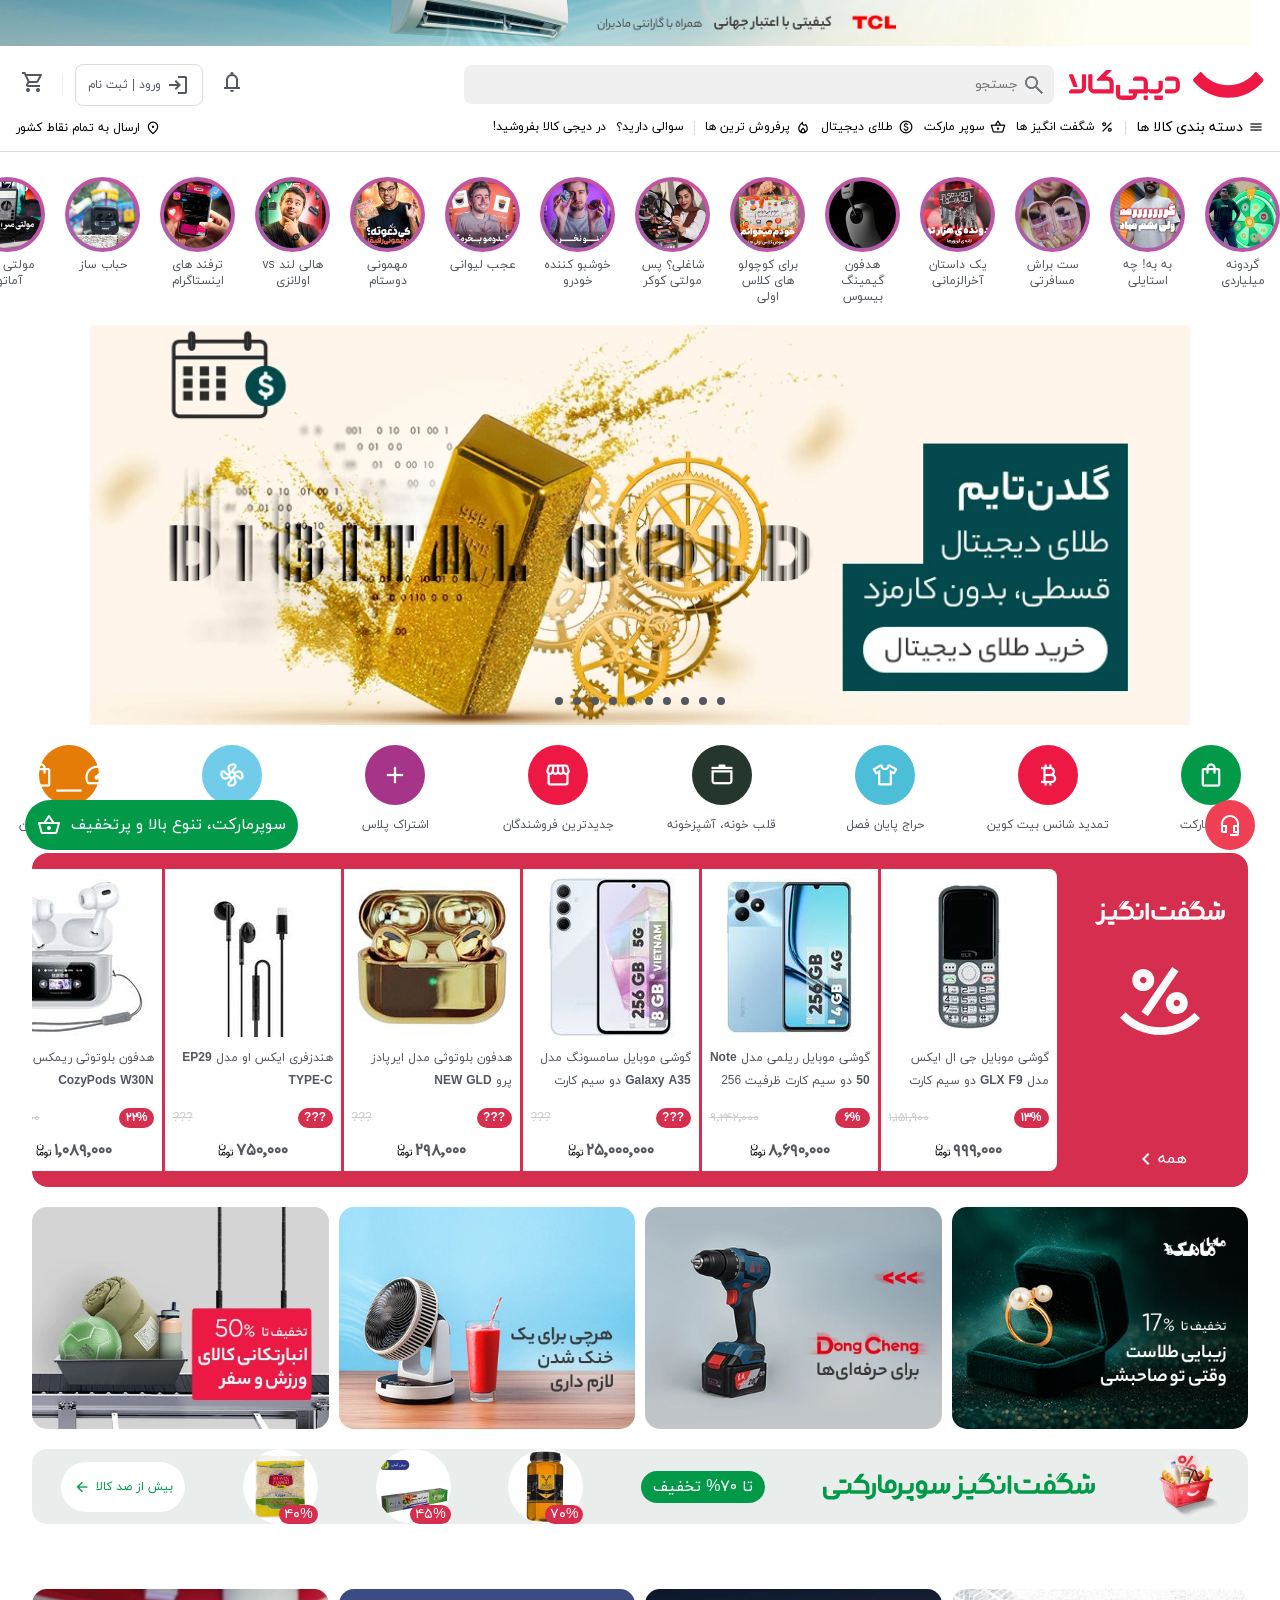
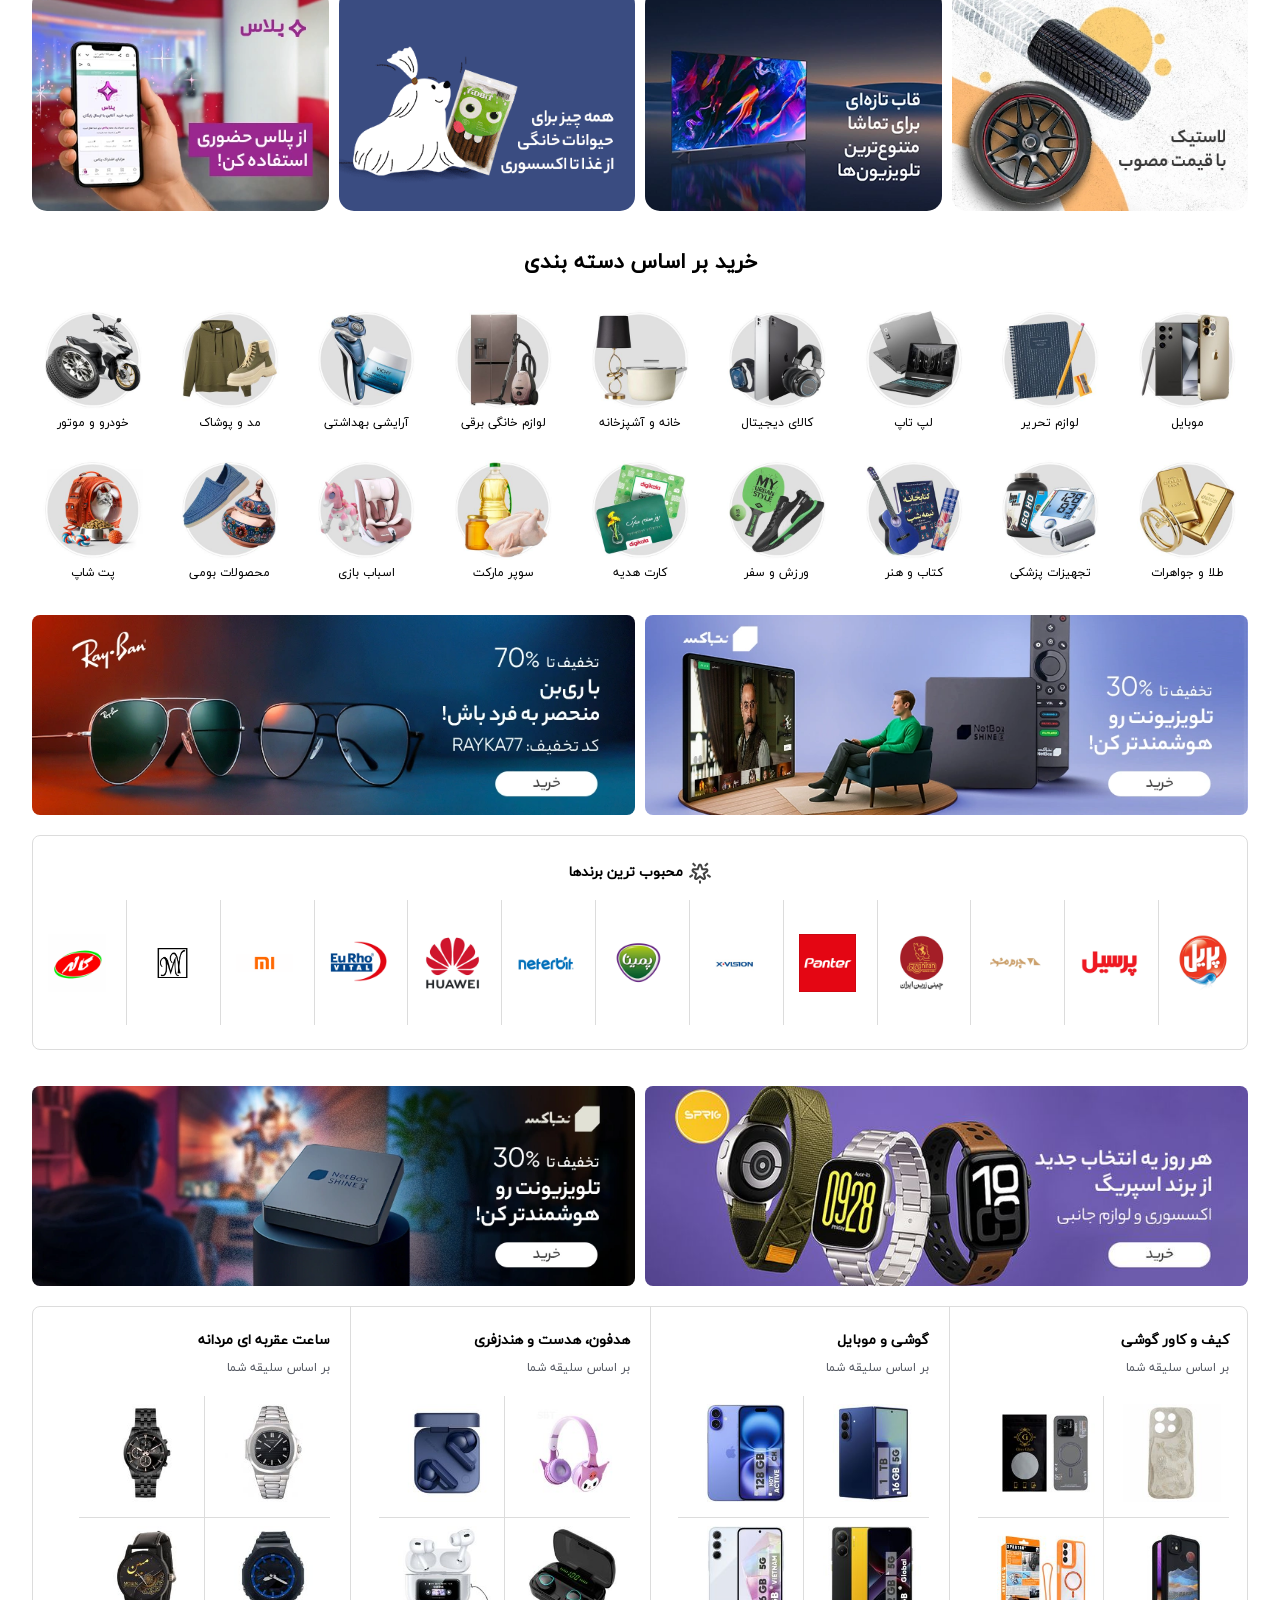
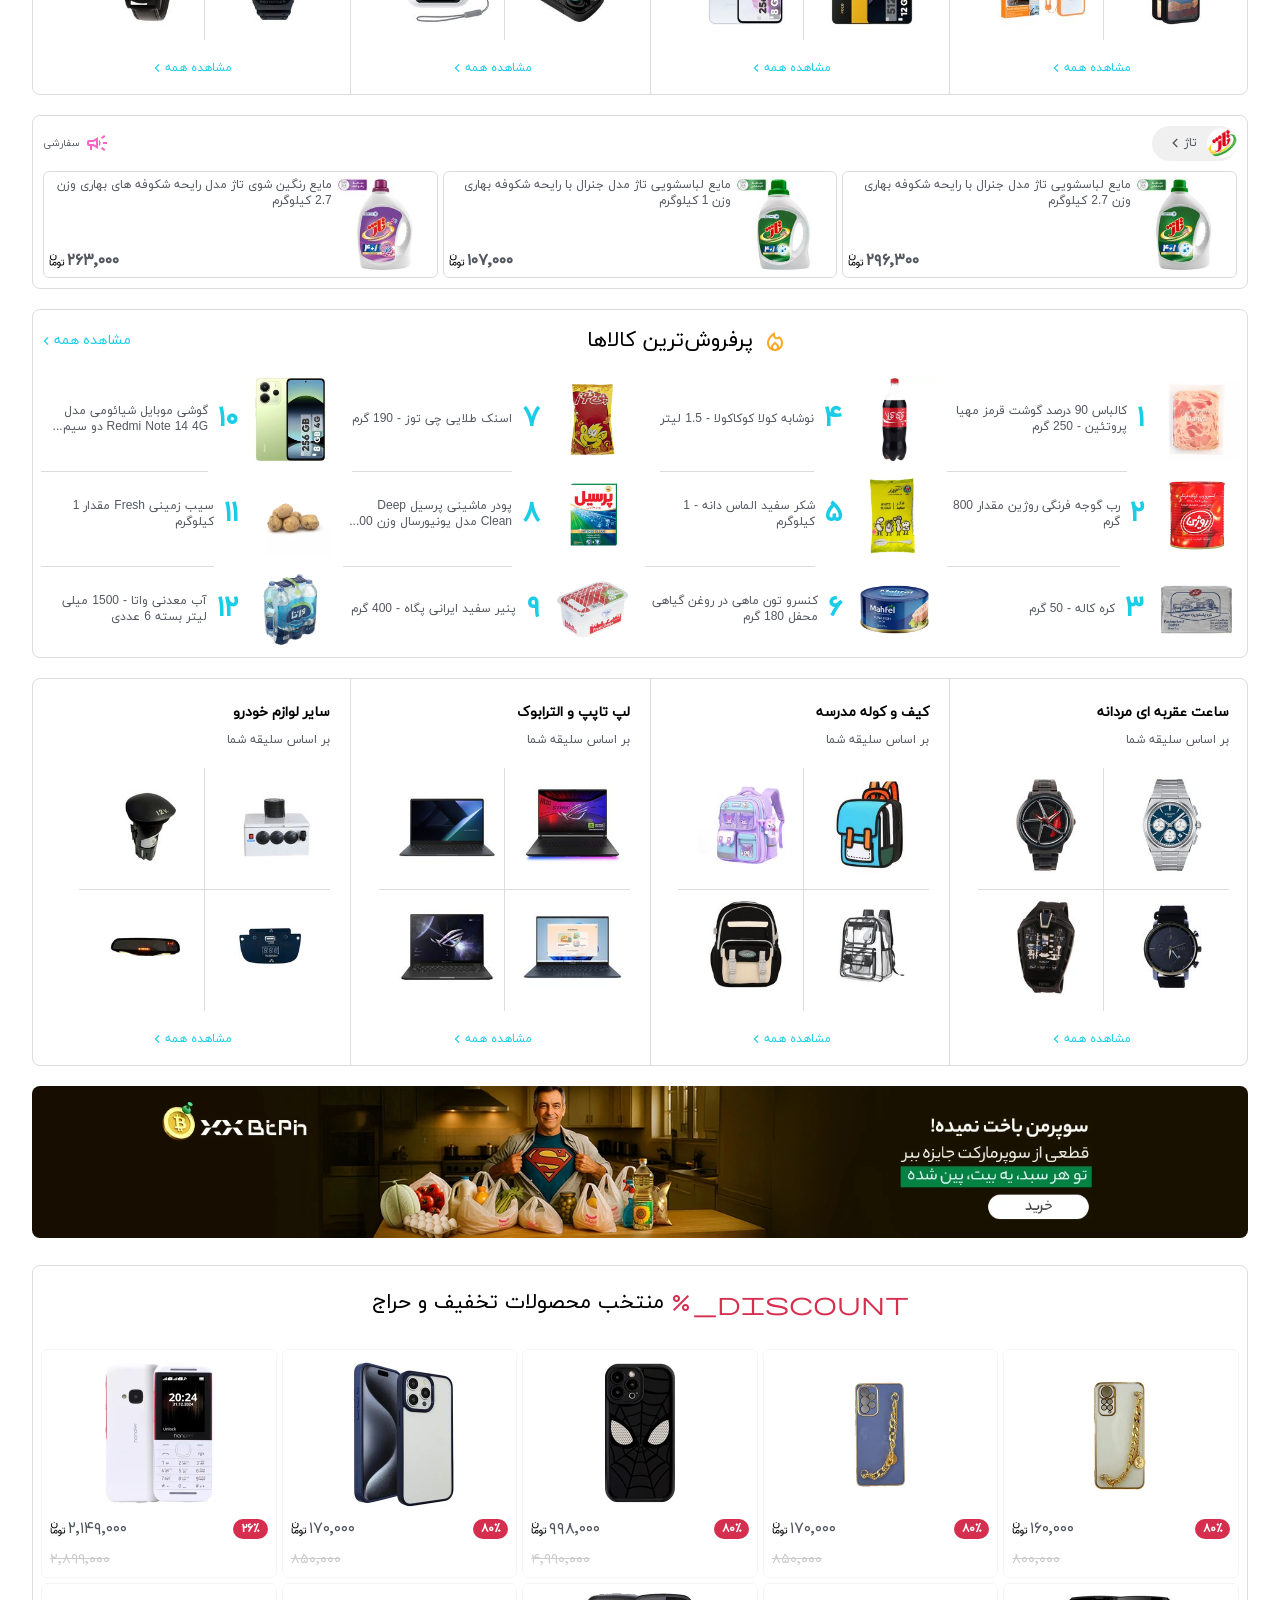
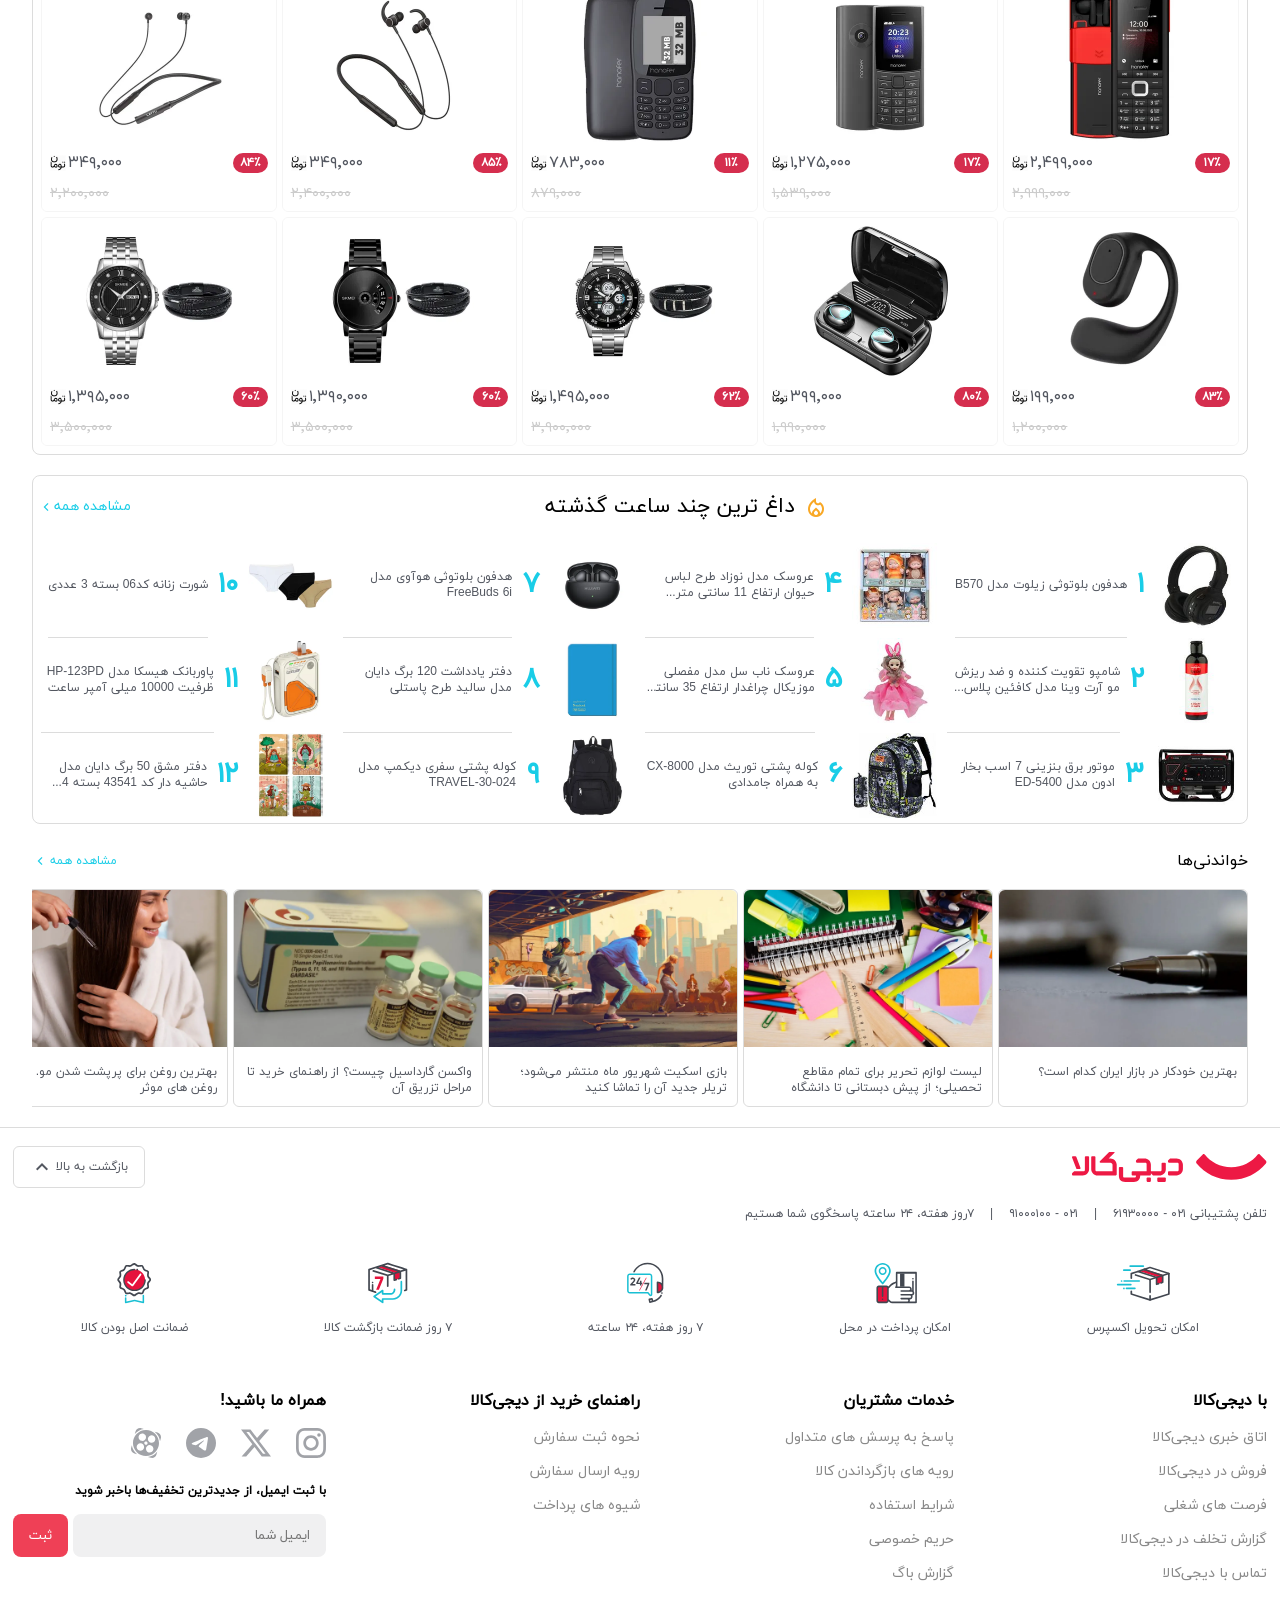
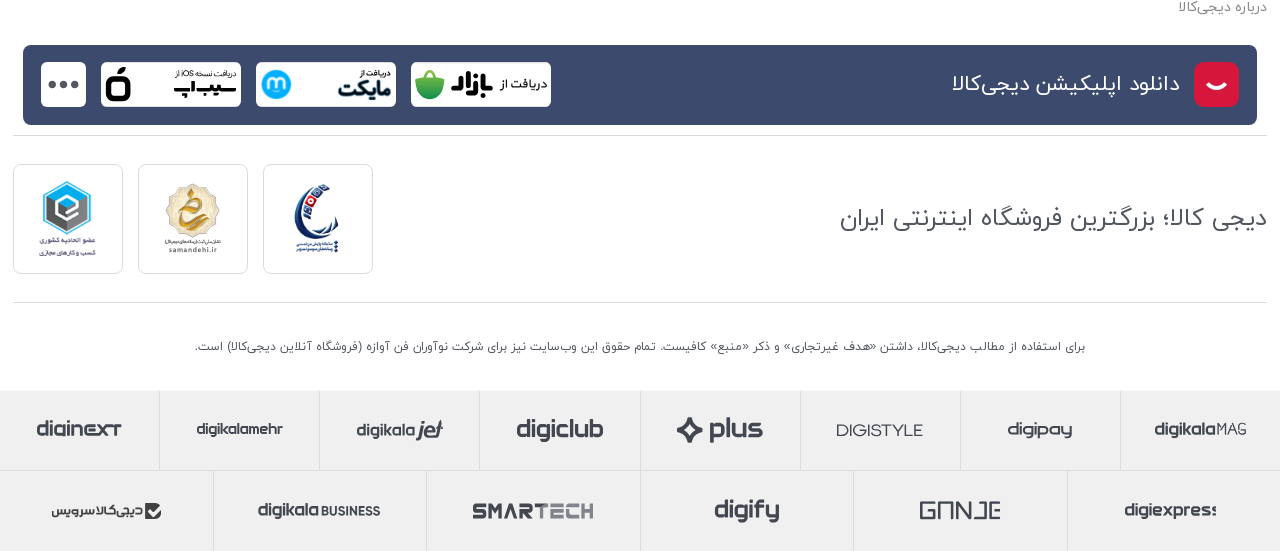
==== commit 1e1cc729: "initial commit - HTML + SASS + images + fonts" ====
--- a/main.html
+++ b/main.html
@@ -2308,7 +2308,7 @@
           </article>
         </div>
       </section>
-      <section class="main__taj-products--mobile">
+      <section class="main__dd-products--mobile">
         <div class="main__taj-products--mobile--container">
           <div class="main__taj-products--mobile--header">
             <a href="#">
